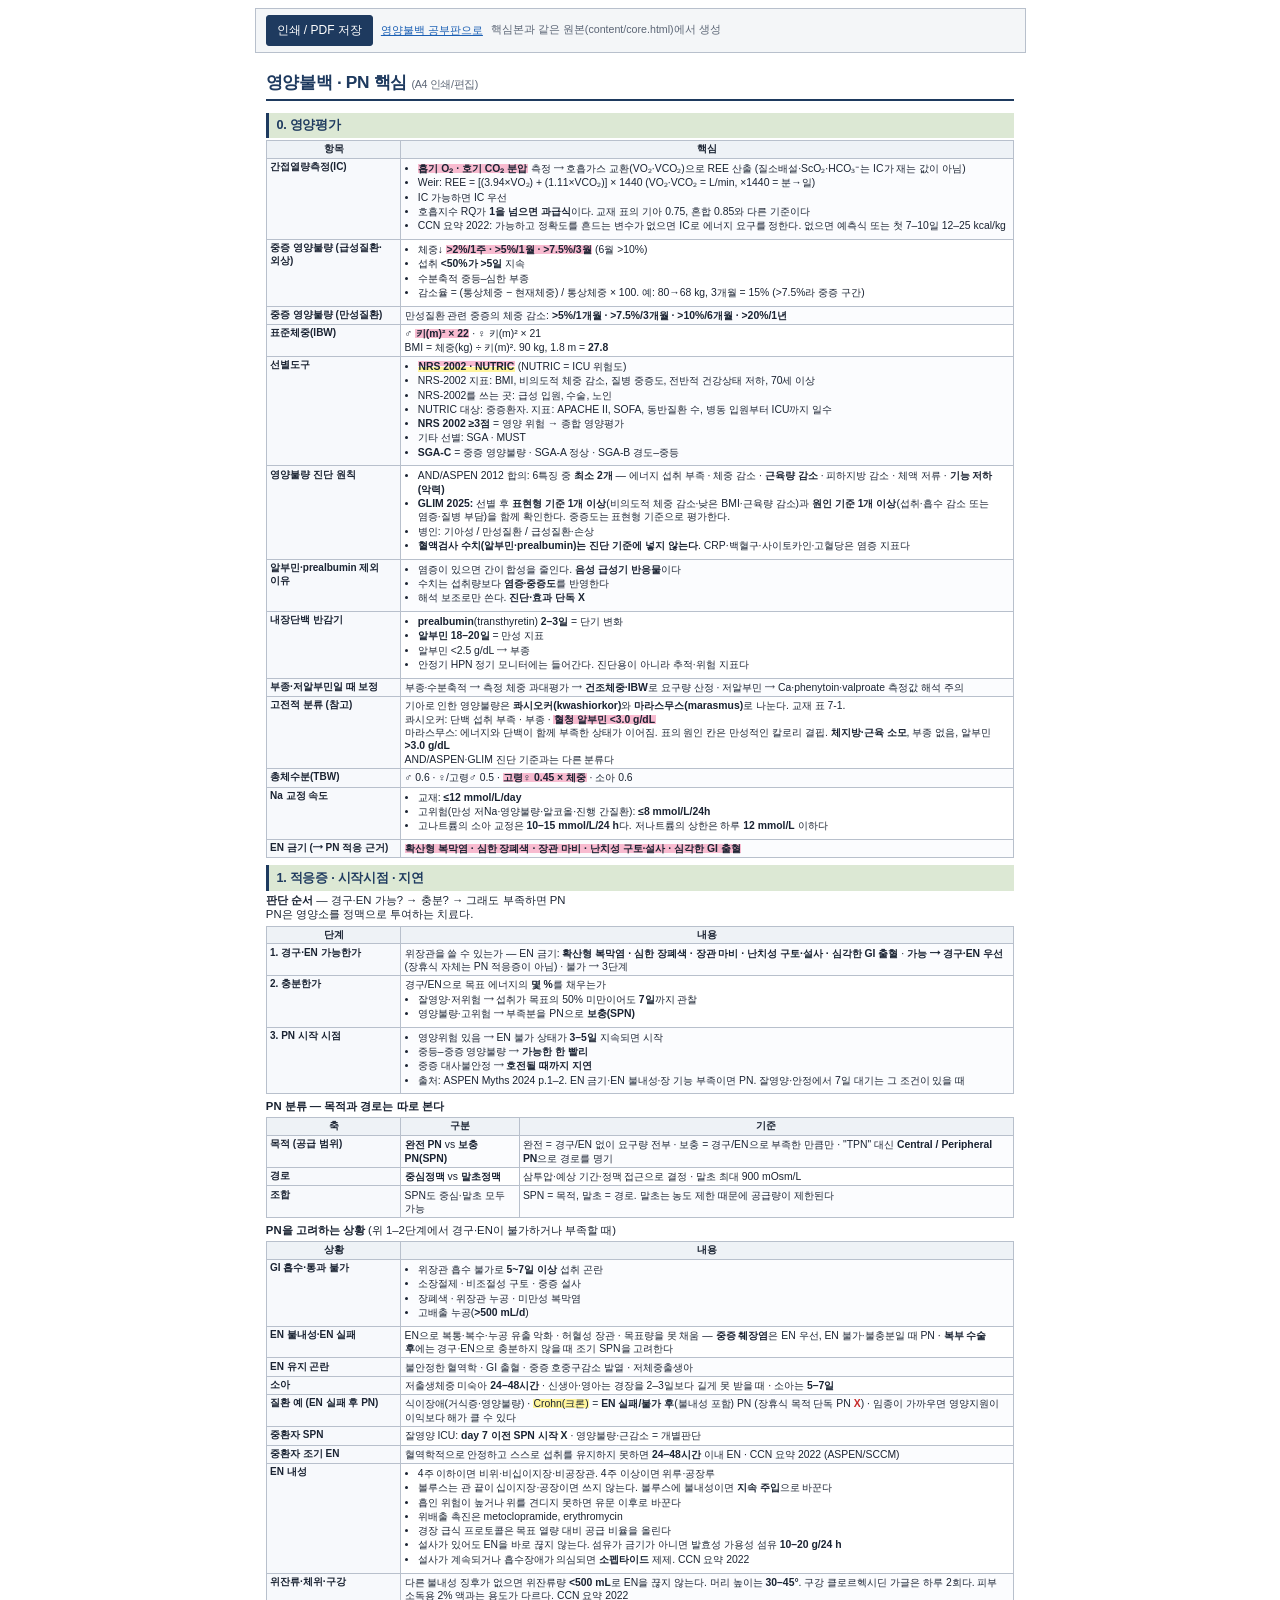
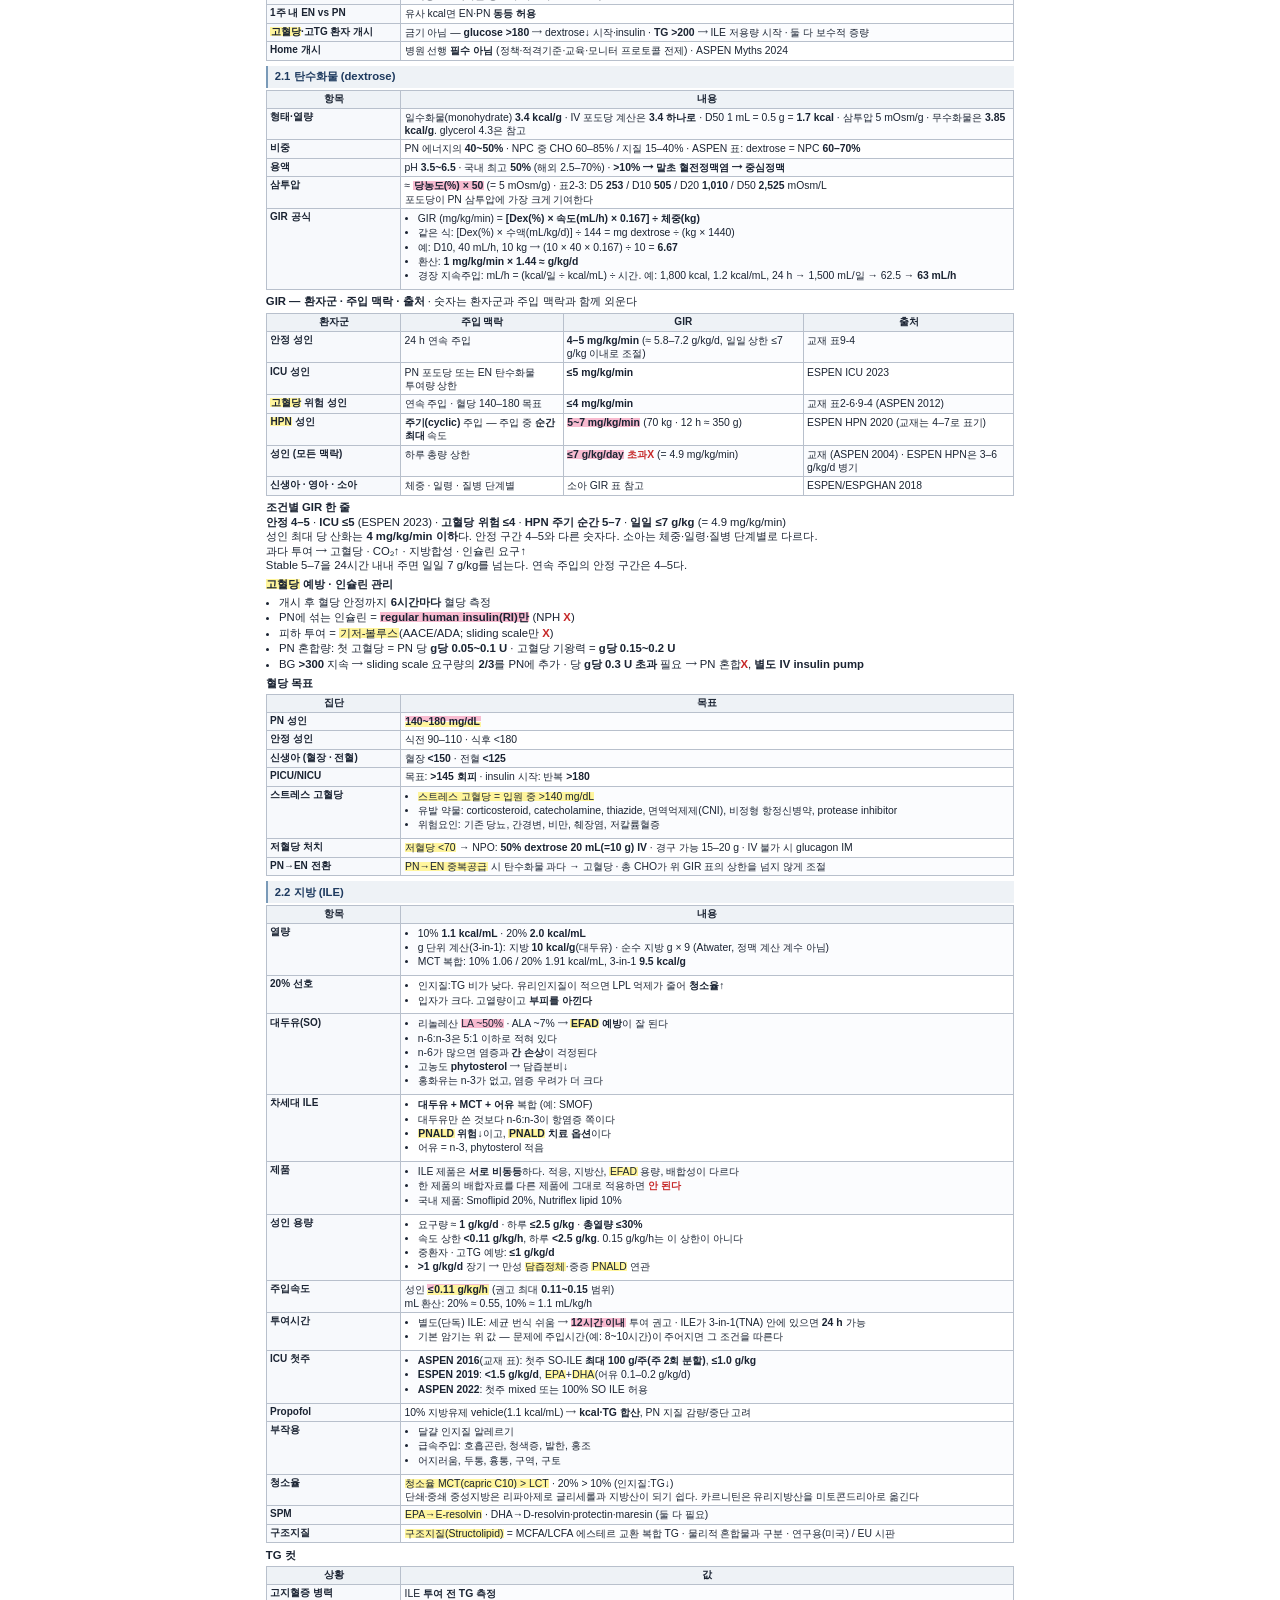
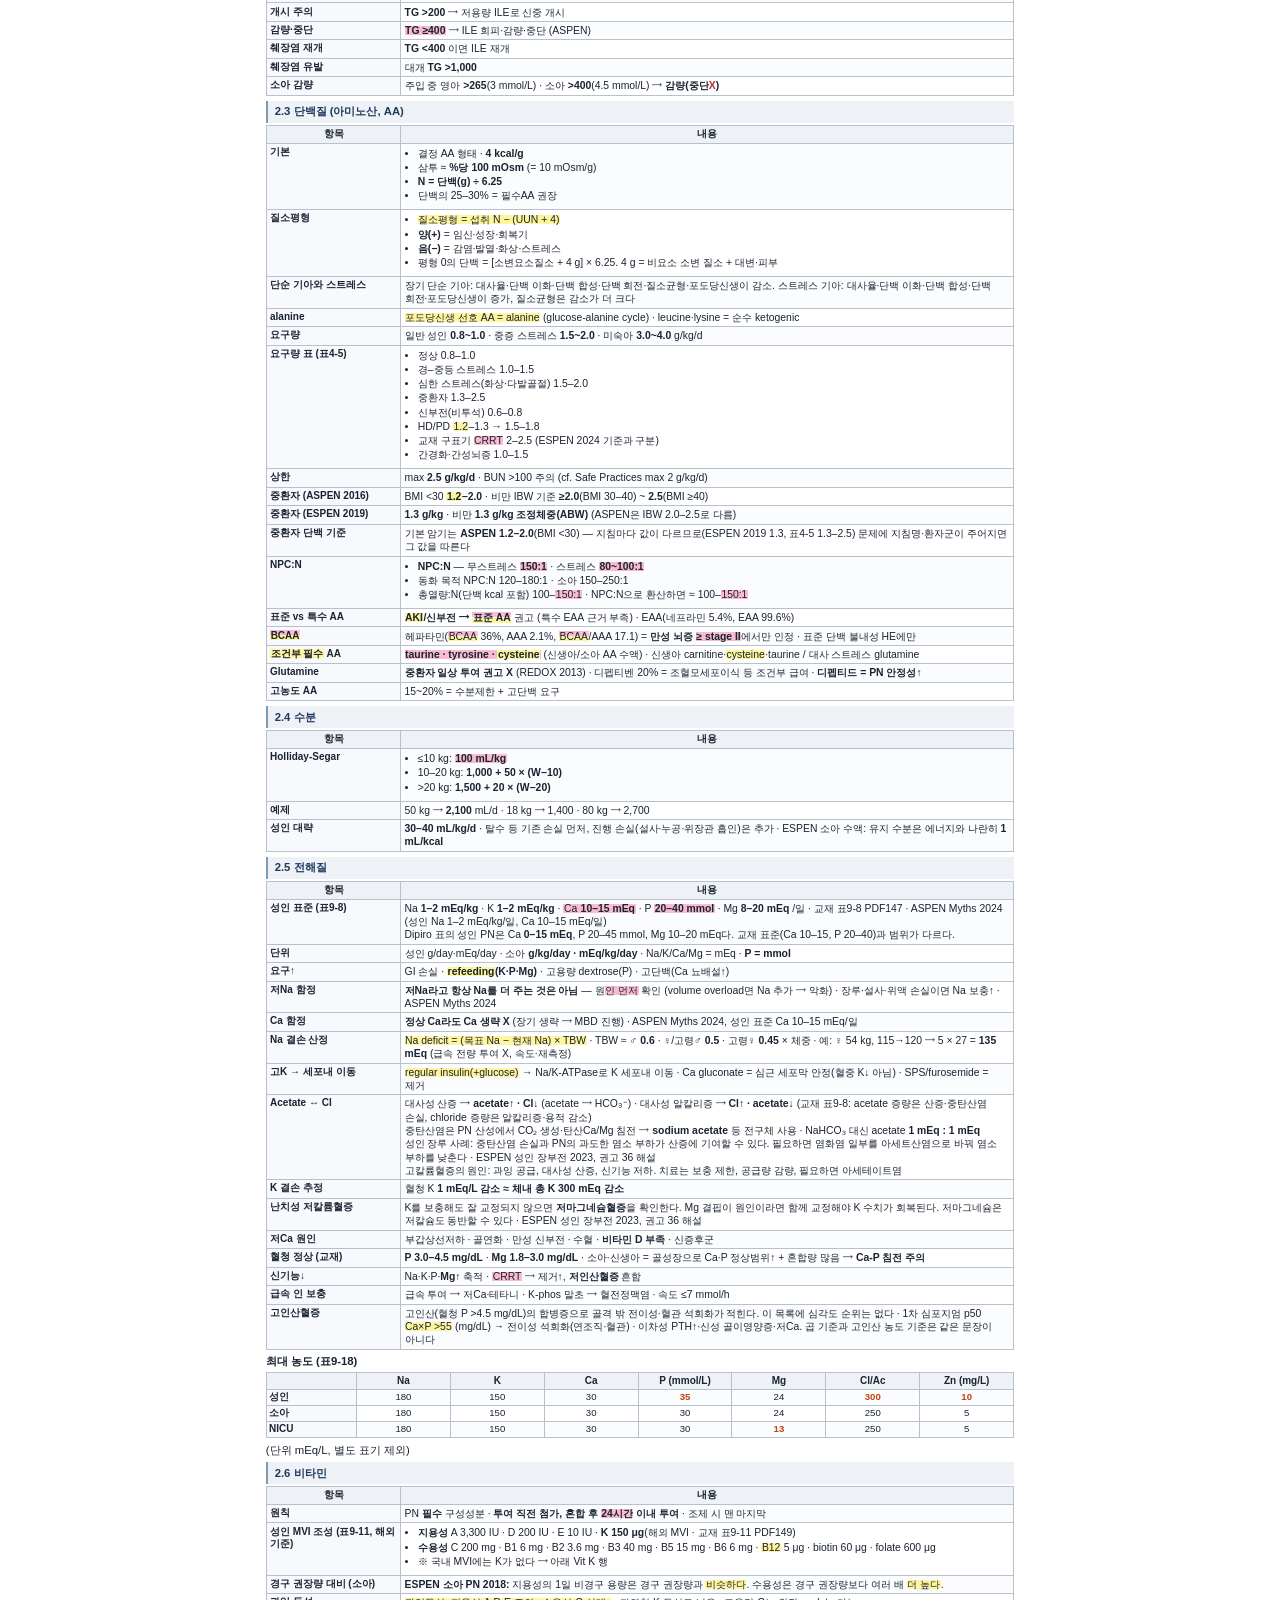
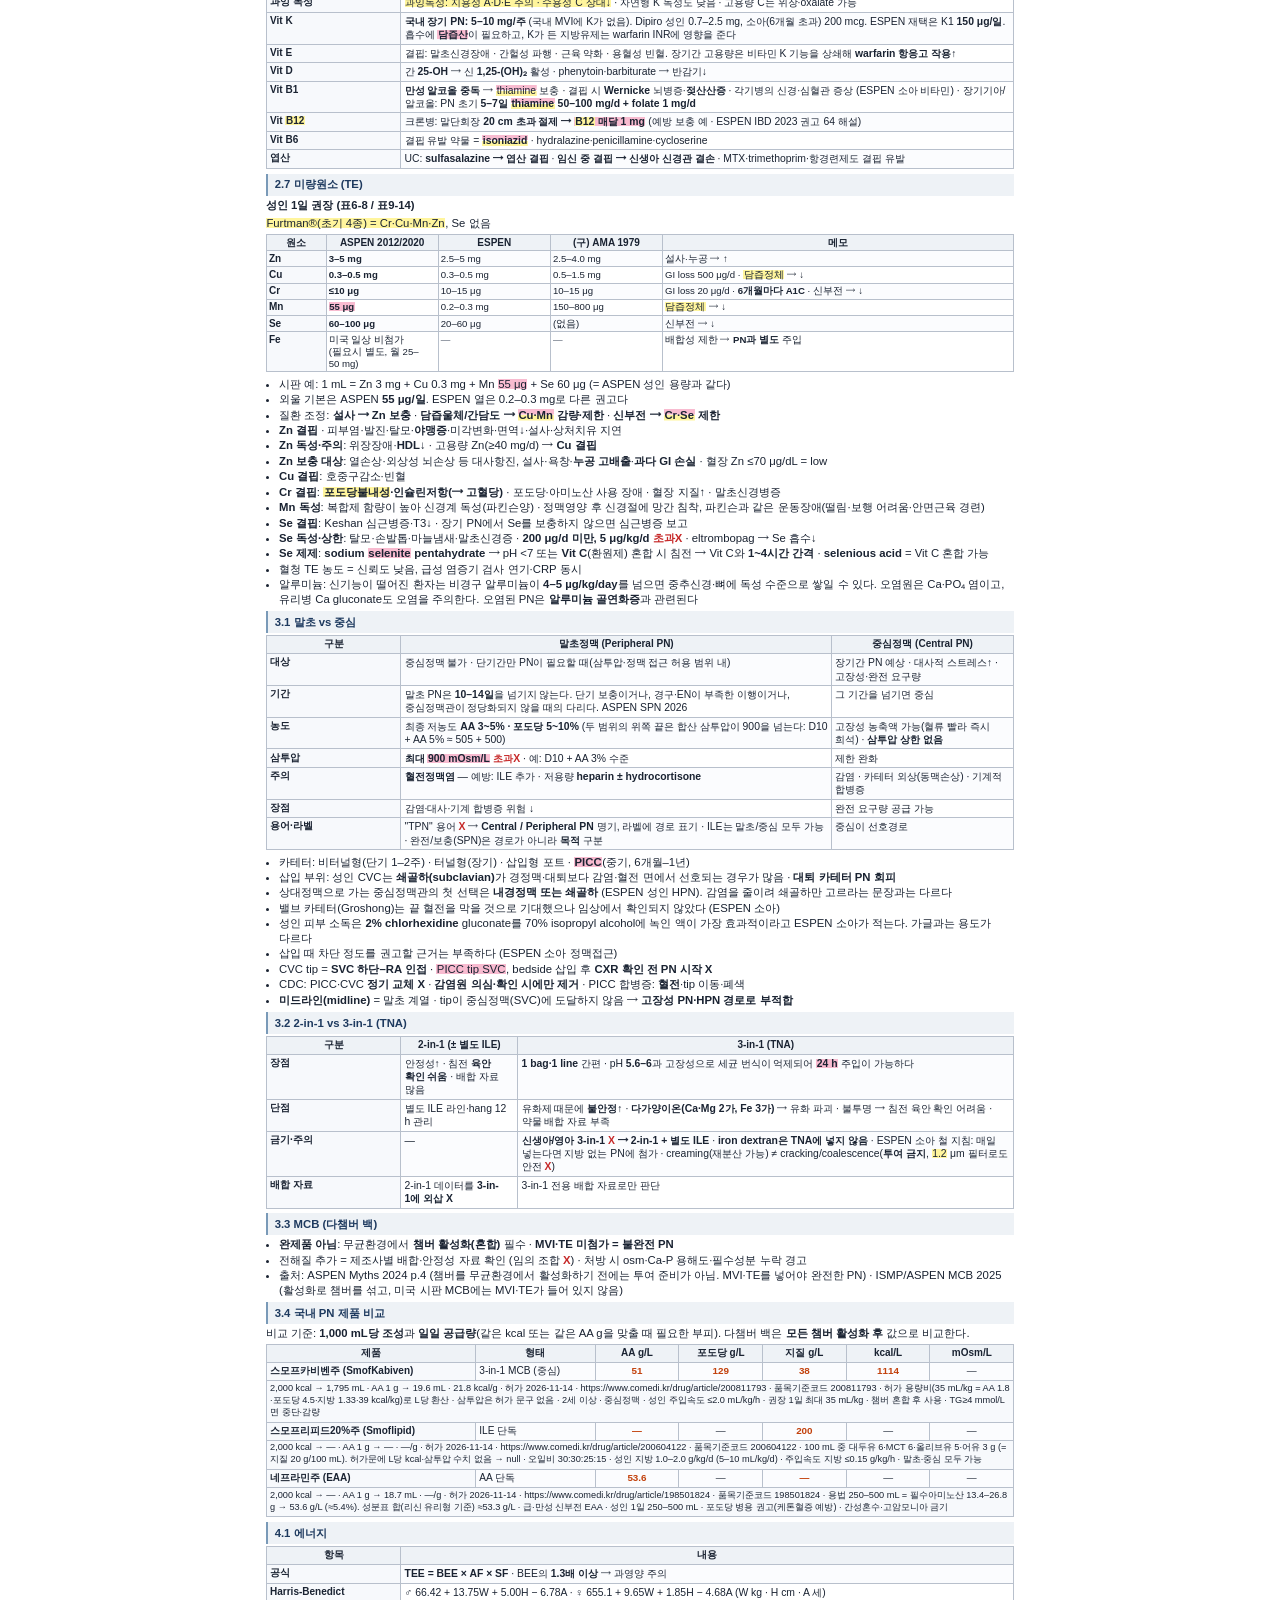
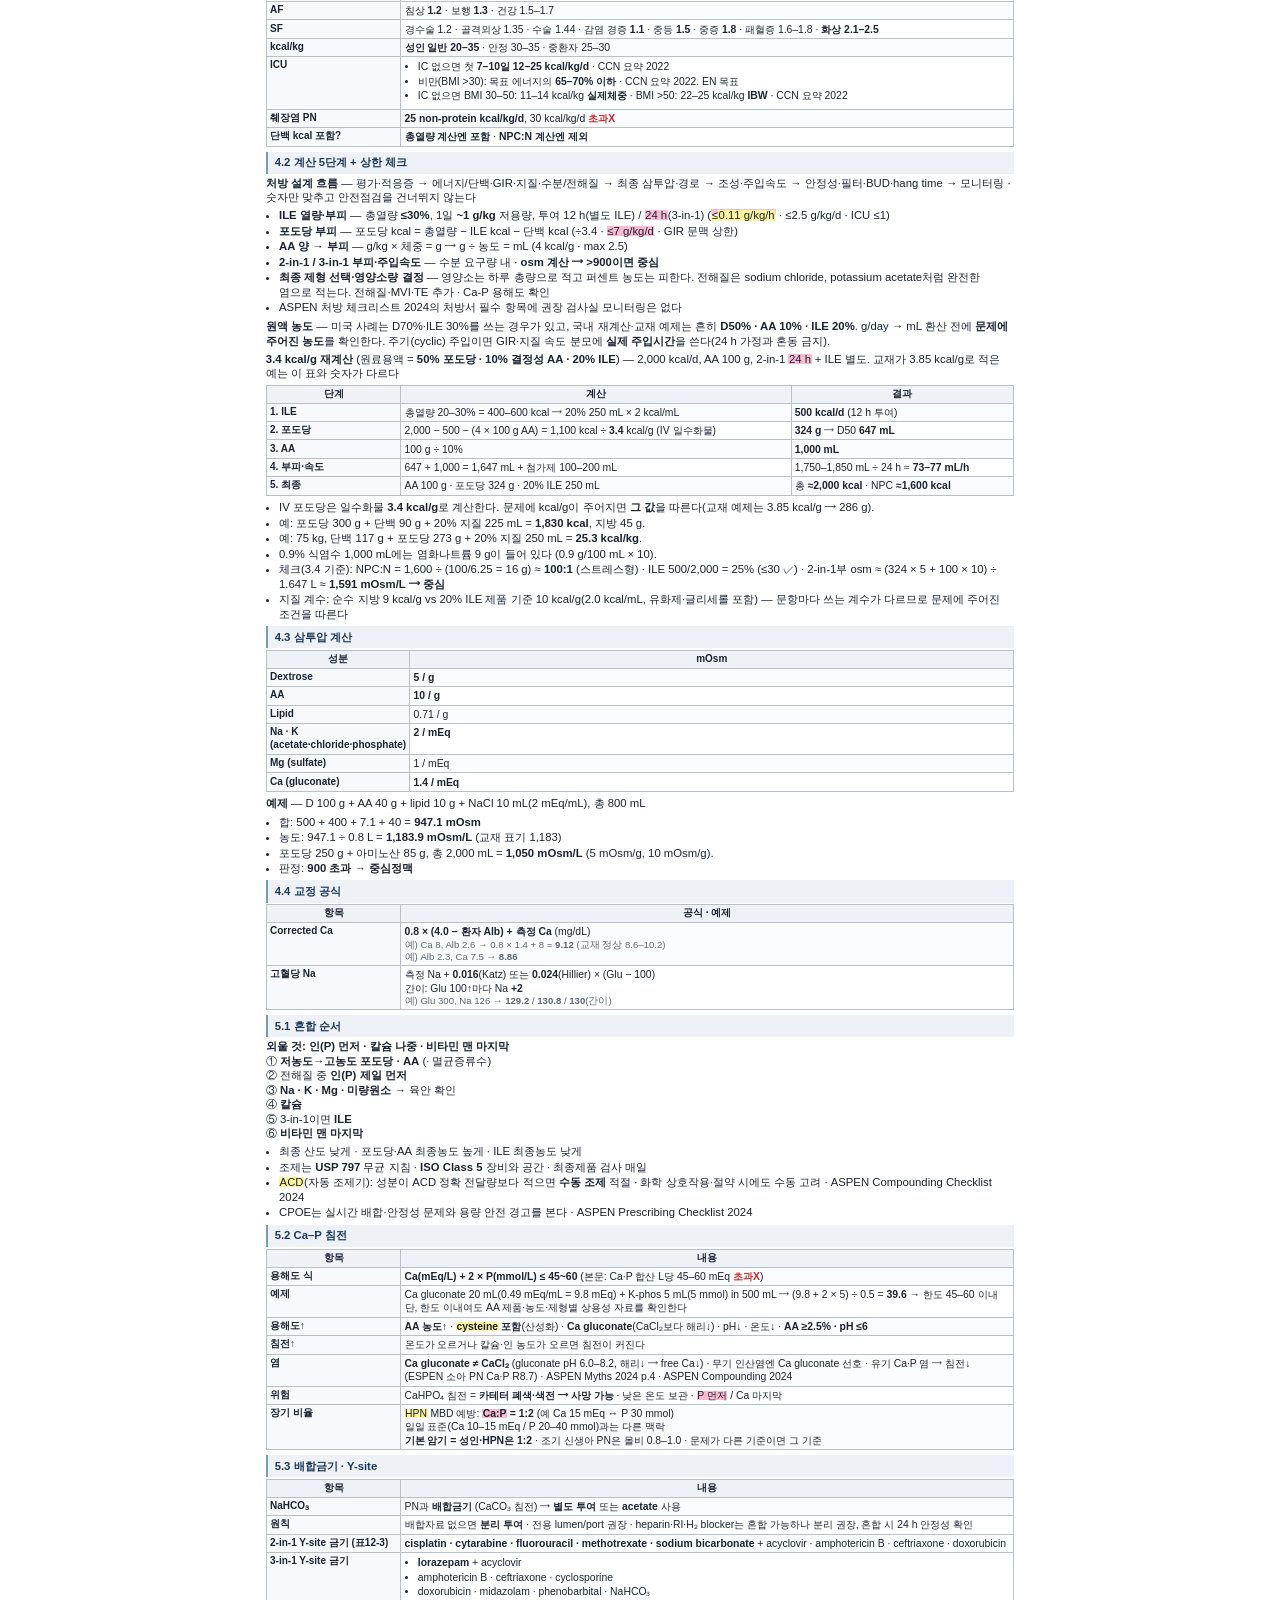
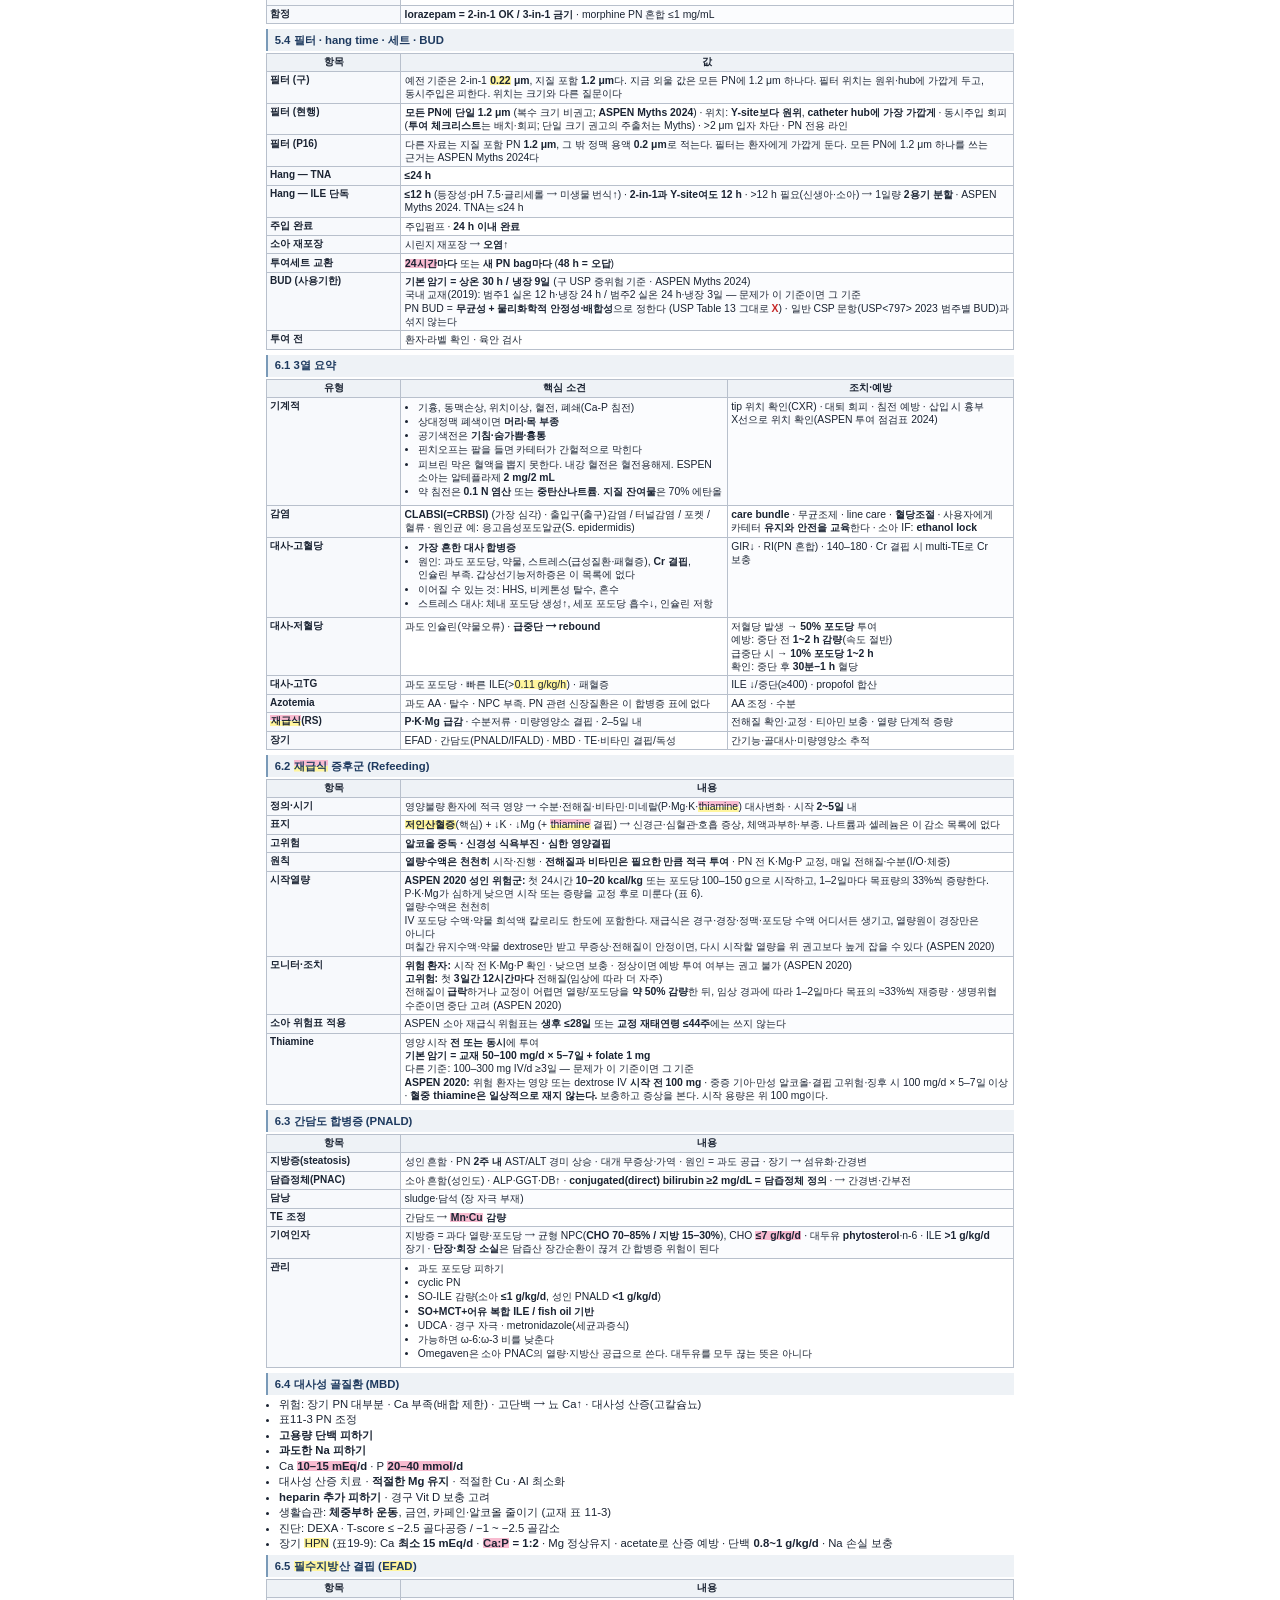
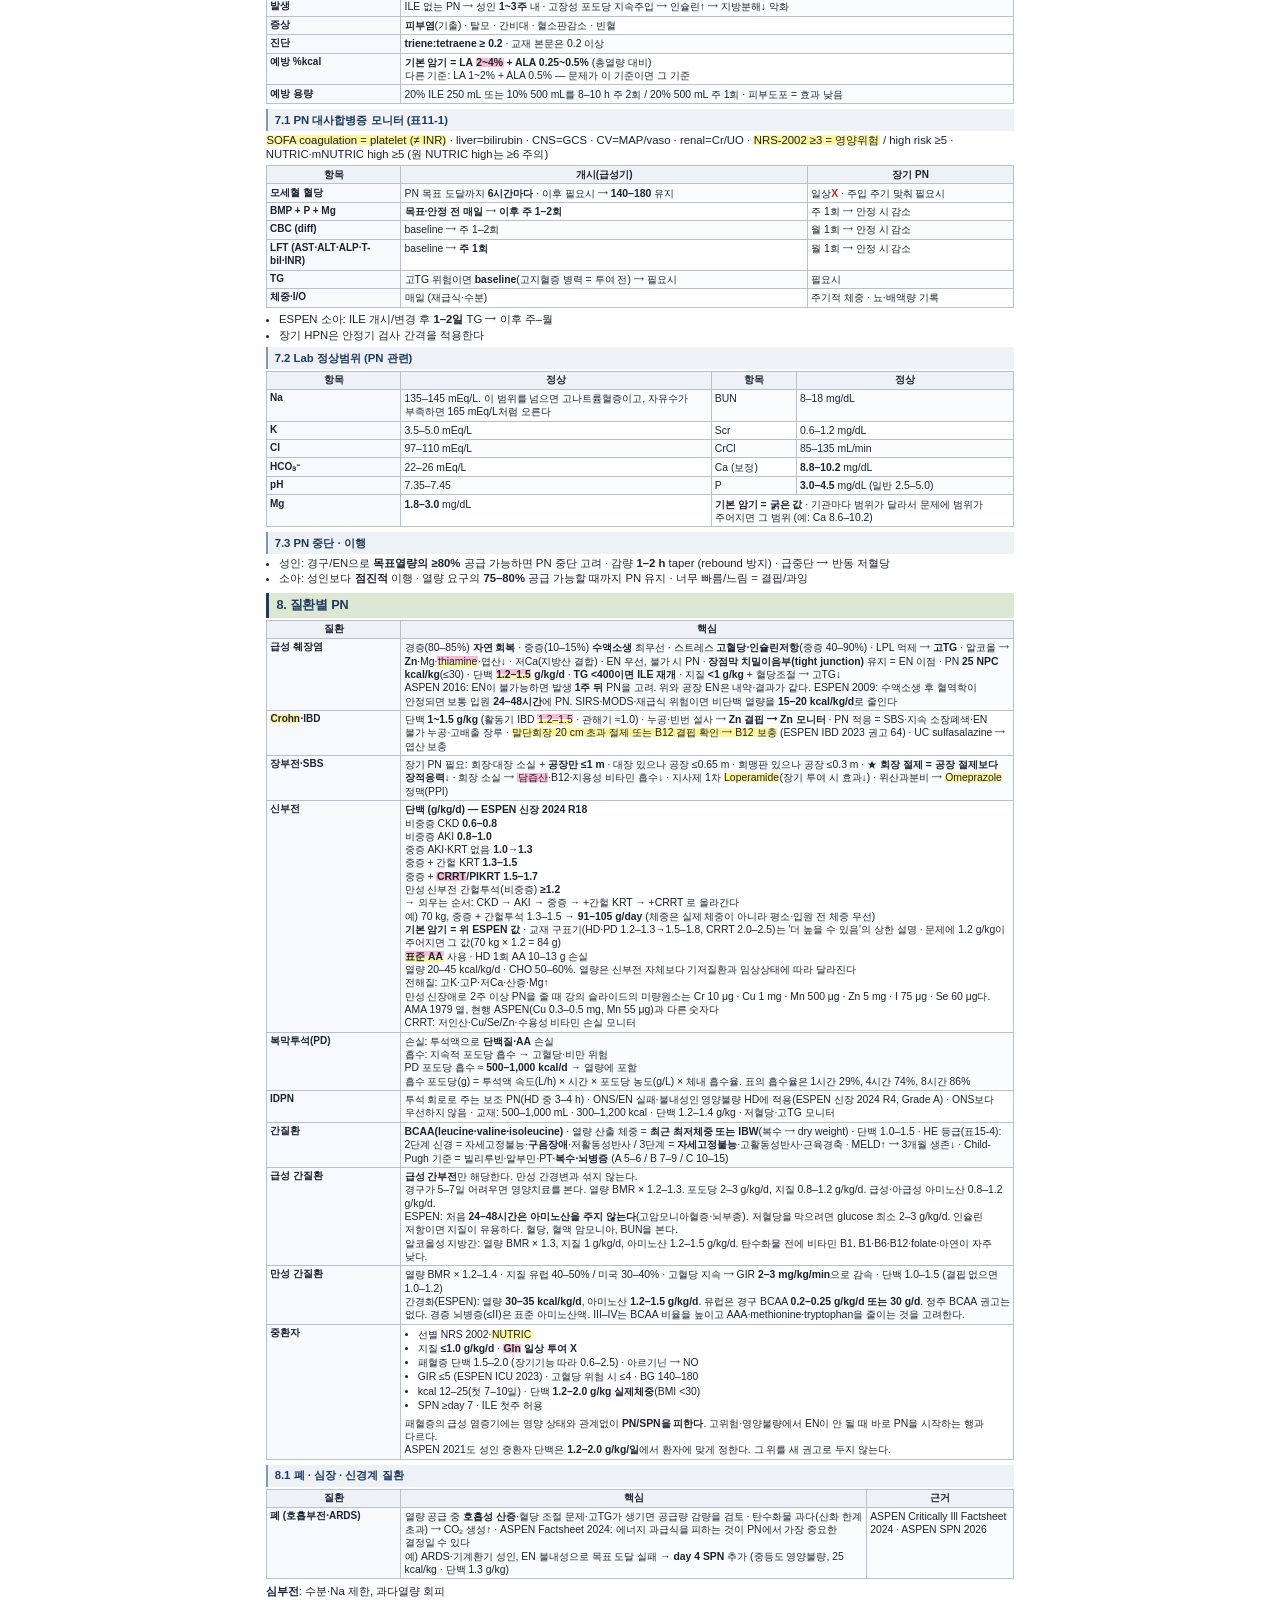
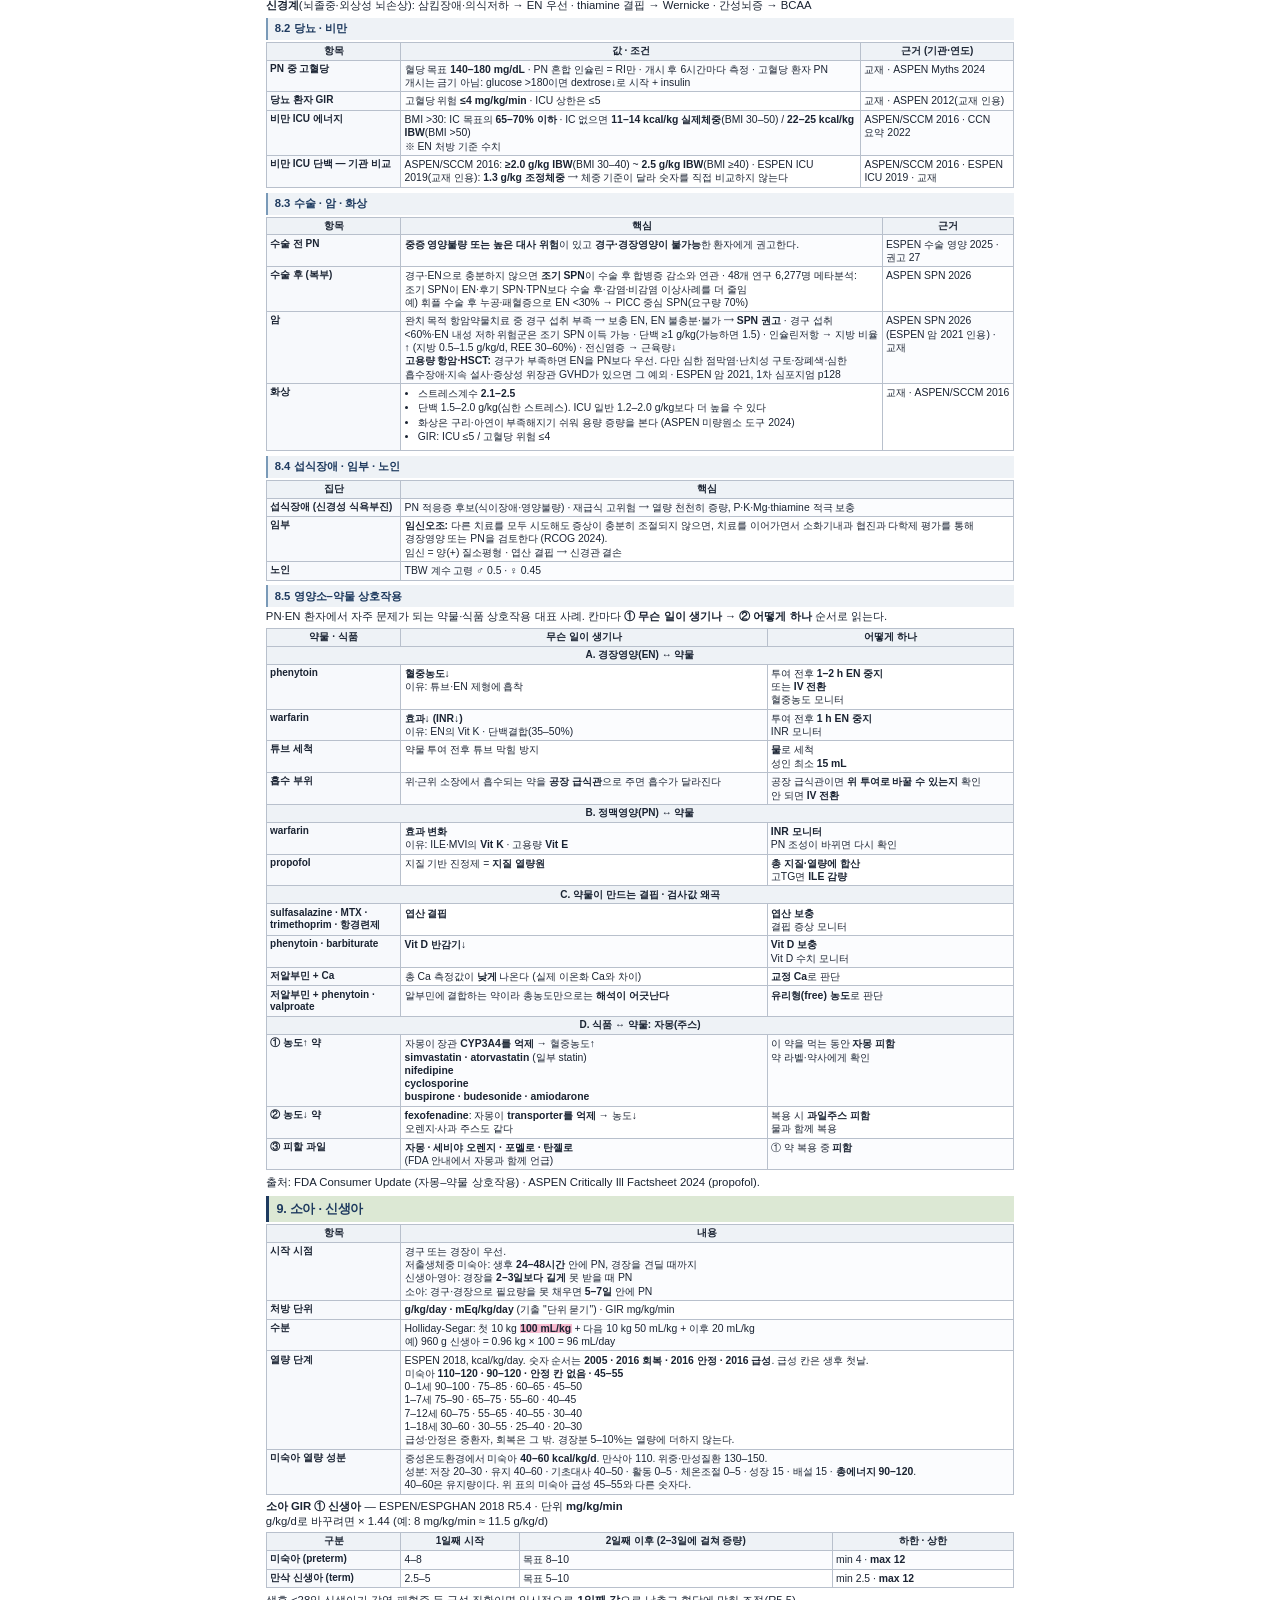
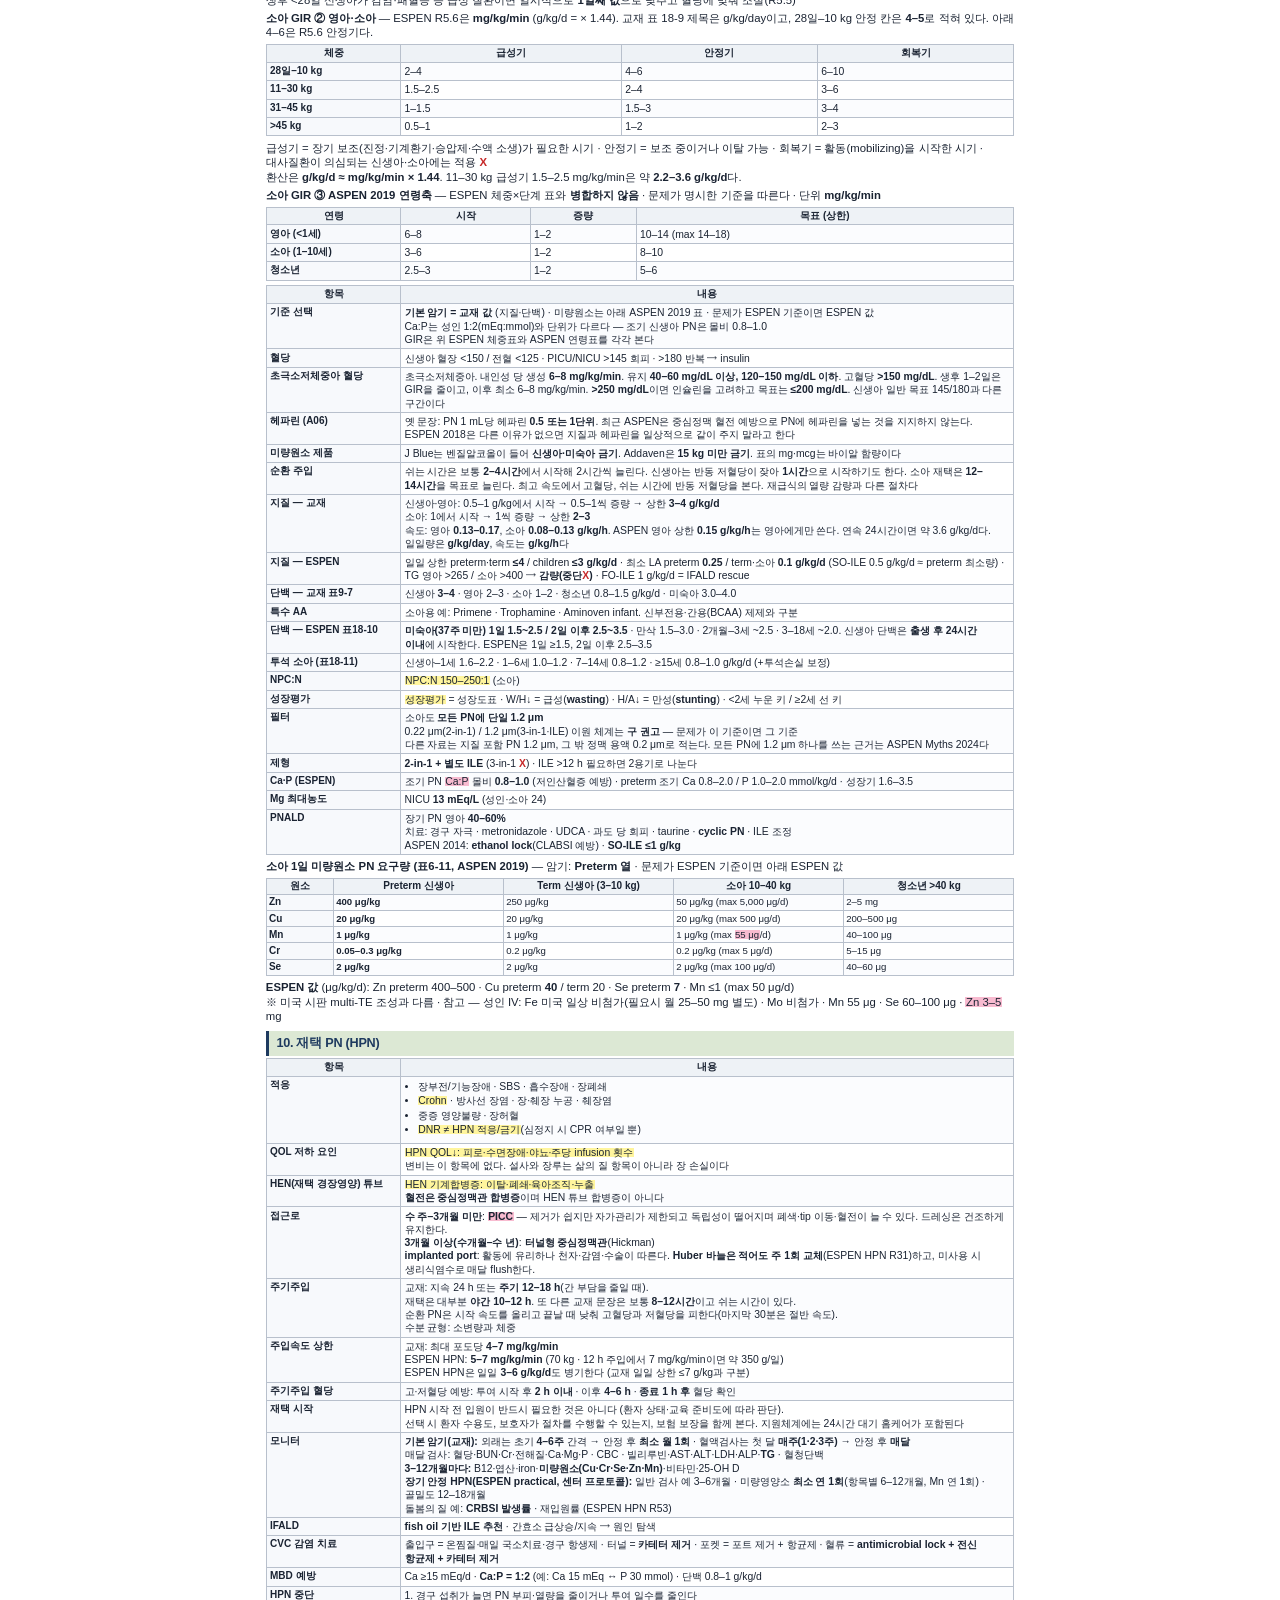
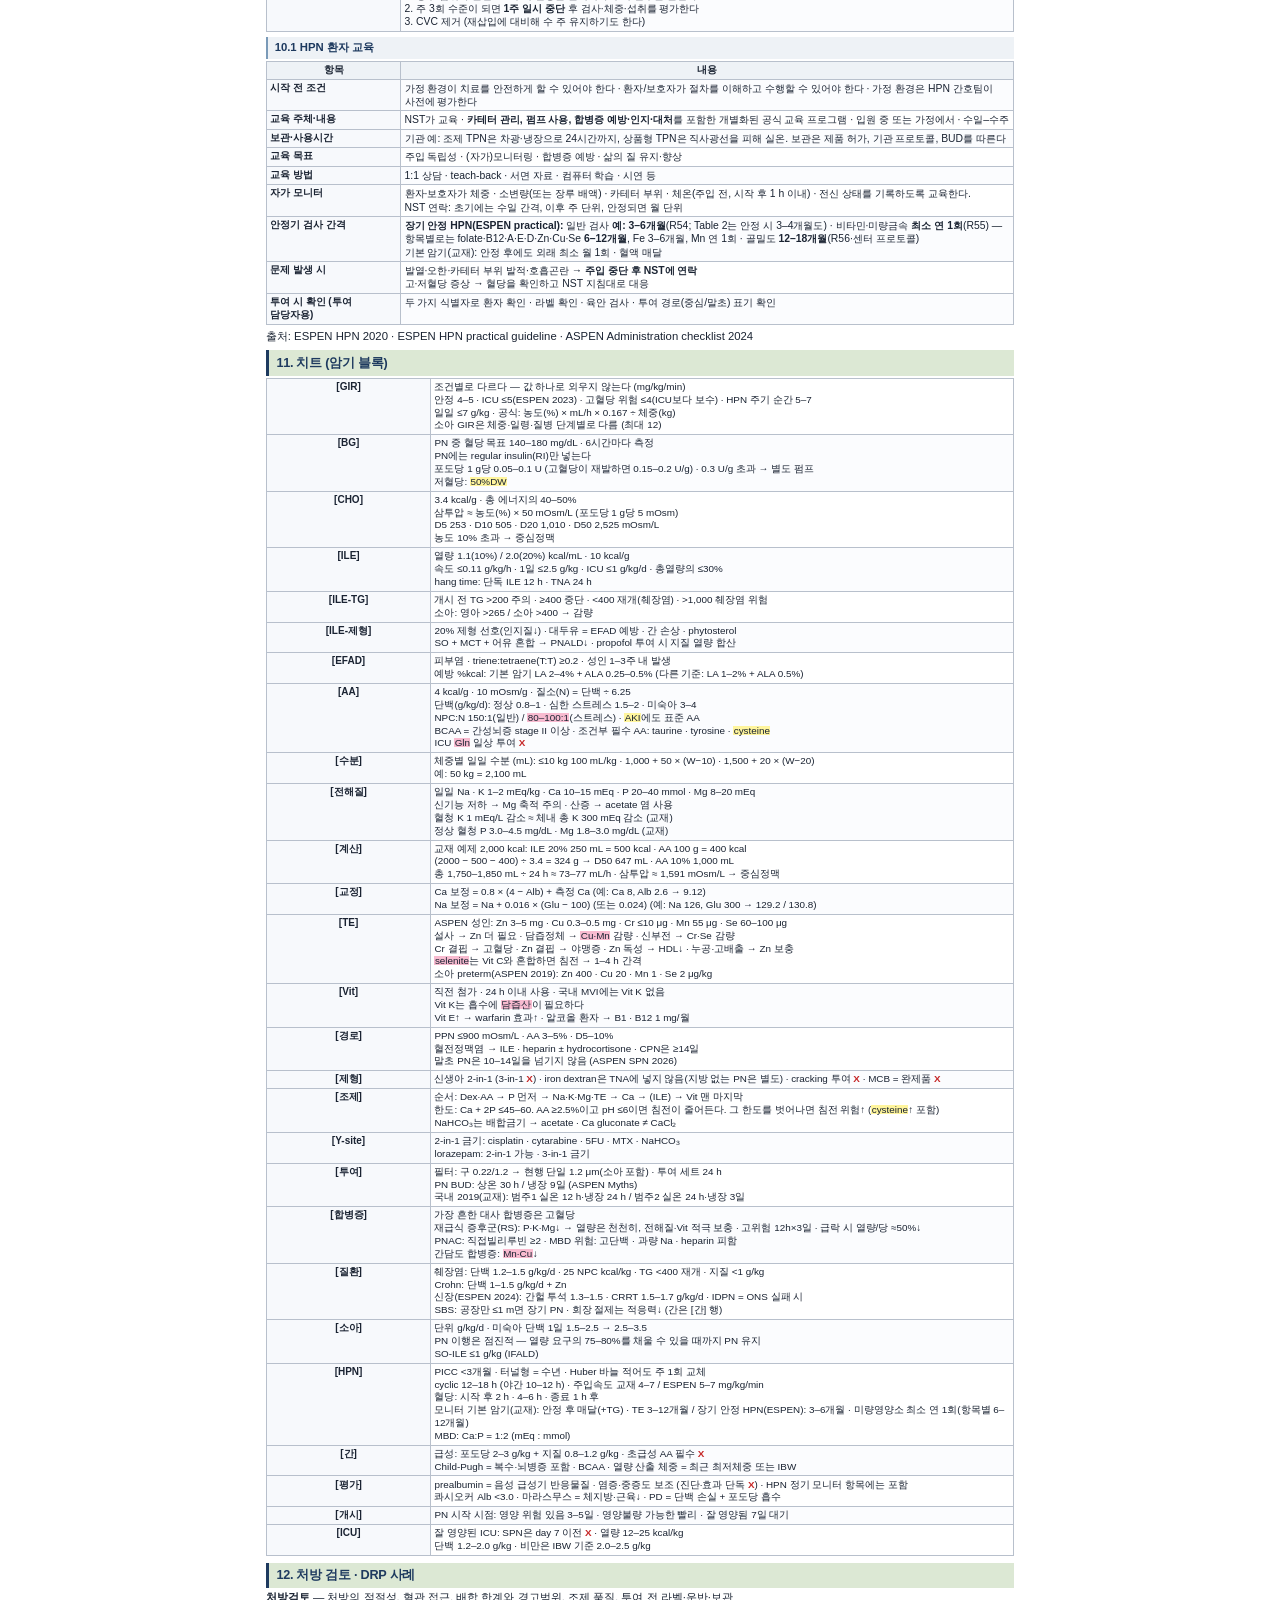
==== PN_core_A4_print.html @ 1a2a3401 "State that lab monitoring is not a required PN order element. The prescribing checklist lists the or" ====
<!DOCTYPE html>
<html lang="ko">
<head>
<meta charset="utf-8">
<meta name="viewport" content="width=device-width, initial-scale=1">
<meta name="color-scheme" content="light">
<title>영양불백 · PN 핵심 (A4)</title>
<style>
:root{ color-scheme:light; --navy:#1e3a5f; --label:#dce8d4; --label2:#e8f0e4; --zebra:#f7f9fc; --line:#b8c0cc; --text:#1a2332; --muted:#5b6575; --danger:#c62828;
}
*{box-sizing:border-box}
html,body{overflow:visible!important}
body{ margin:0 auto; max-width:210mm; padding:6mm 6mm; font-family:"Apple SD Gothic Neo","Noto Sans KR","Malgun Gothic",sans-serif; font-size:8.5pt; line-height:1.28; color:var(--text); background:#fff; overflow-wrap:anywhere; word-break:keep-all;
}
.toolbar{ position:sticky; top:0; z-index:5; background:#f4f6f8; border:1px solid var(--line); padding:6px 10px; margin:-4mm -3mm 5mm; display:flex; gap:8px; align-items:center; font-size:11px; flex-wrap:nowrap;
}
.toolbar button{ border:1px solid var(--navy); background:var(--navy); color:#fff; padding:6px 10px; font-size:12px; cursor:pointer; border-radius:3px; flex:0 0 auto;
}
.toolbar a{color:#1a5fb4; flex:0 0 auto}
.note{color:var(--muted); font-size:8pt; font-weight:500}
#corePrint{outline:none; overflow:visible!important; max-width:100%}
#corePrint:focus{outline:none}
h1{ font-size:13pt; margin:0 0 3mm; color:var(--navy); border-bottom:2.5px solid var(--navy); padding:0 0 1.5mm; letter-spacing:-.02em; font-weight:800;
}
h2{ font-size:9.5pt; margin:1.8mm 0 0.6mm; padding:1.2mm 2mm; background:var(--label); color:var(--navy); font-weight:800; border-left:3px solid var(--navy); letter-spacing:-.02em; break-after:avoid; page-break-after:avoid; break-inside:avoid; -webkit-print-color-adjust:exact; print-color-adjust:exact;
}
h3{ font-size:8.5pt; margin:1.3mm 0 0.5mm; padding:1mm 1.8mm; background:#eef2f6; color:var(--navy); font-weight:700; border-left:2.5px solid #7a9ab8; break-after:avoid; page-break-after:avoid; break-inside:avoid; -webkit-print-color-adjust:exact; print-color-adjust:exact;
}
/* Tables — readable padding; keep whole table on one page when it fits */
table{ width:100%!important; max-width:100%!important; border-collapse:collapse; table-layout:auto; margin:0 0 1.2mm; font-size:7.8pt; line-height:1.28;
  break-inside:avoid; page-break-inside:avoid;
}
th, td{ border:1px solid var(--line); padding:0.55mm 0.85mm; vertical-align:top; overflow-wrap:break-word; word-break:keep-all; white-space:normal;
}
th, .th{ background:#eef2f6; font-weight:700; font-size:7.5pt; -webkit-print-color-adjust:exact; print-color-adjust:exact;
}
.l1{ background:var(--zebra); font-weight:700; font-size:7.5pt; white-space:normal; overflow-wrap:break-word; word-break:keep-all; -webkit-print-color-adjust:exact; print-color-adjust:exact;
}
/* 2~3열 표만 첫 열 폭 고정 — 다열 compare에는 적용하지 않음 */
#corePrint table:not(.compare):not(.dense):not(.cheat-table) td.l1,
#corePrint table:not(.compare):not(.dense):not(.cheat-table) th.th:first-child{width:18%}
.nowrap, td.dose, .dose, td.num{ white-space:nowrap!important; overflow-wrap:normal; word-break:keep-all;
}
td.dose-long{white-space:normal; font-size:7.2pt; line-height:1.25; word-break:keep-all}
td.memo{font-size:7.2pt; line-height:1.25; word-break:keep-all}
td.num{text-align:center; font-variant-numeric:tabular-nums}
td.num.diff{color:#c2410c; font-weight:700; -webkit-print-color-adjust:exact; print-color-adjust:exact}
.muted{color:var(--muted)}
#corePrint table.dense{table-layout:fixed; font-size:7.2pt; line-height:1.22}
#corePrint table.dense td, #corePrint table.dense th{padding:0.4mm 0.55mm}
#corePrint table.dense.te-cmp col.c-el{width:8%}
#corePrint table.dense.te-cmp col.c-dose{width:15%}
#corePrint table.dense.te-cmp col.c-memo{width:47%}
#corePrint table.dense.te-ped col.c-el{width:9%}
#corePrint table.dense.te-ped col.c-dose{width:22.75%}
#corePrint table.dense.conc col.c-el{width:12%}
#corePrint table.dense.conc col.c-num{width:12.5%}
/* 제품 비교: 수치 열은 고정, 비고는 별행 */
#corePrint table.compare{table-layout:fixed; font-size:7.6pt; line-height:1.28}
#corePrint table.compare col.c-name{width:28%}
#corePrint table.compare col.c-kind{width:16%}
#corePrint table.compare col.c-num{width:11.2%}
#corePrint table.compare td.l1,
#corePrint table.compare th.l1,
#corePrint table.compare th.th:first-child{
  white-space:normal!important;
  overflow-wrap:anywhere;
  word-break:keep-all;
  overflow:hidden;
}
#corePrint table.compare td:nth-child(2){
  white-space:normal;
  overflow-wrap:break-word;
  word-break:keep-all;
}
#corePrint table.compare td.num{font-size:7.4pt}
#corePrint table.compare tr.compare-note td{
  background:#f7f9fc; font-size:6.9pt; line-height:1.3; color:var(--text);
  padding:0.45mm 0.85mm 0.7mm; border-top:0;
  white-space:normal; word-break:break-all;
}
#corePrint table.compare tr.compare-note td a{color:inherit; word-break:break-all}
tr:nth-child(even) td:not(.l1):not(.th){background:#fbfcfe}
#corePrint table.compare tr.compare-note:nth-child(even) td{background:#f7f9fc}
ul{margin:0 0 1.2mm; padding-left:3.5mm}
li{margin:0.25mm 0; line-height:1.28}
p{margin:0 0 1mm; line-height:1.28}
.x{color:var(--danger); font-weight:700}
sup.fn,.footnotes,.fnn{display:none!important}
img,svg{max-width:100%; height:auto}
/* Fluorescent marks — same colors/stops as study split-shell */
mark.hl-pink, .hl-pink{
  background:linear-gradient(transparent 8%, #f8bbd0 8%, #f8bbd0 92%, transparent 92%);
  color:inherit; padding:0 .05em;
  box-decoration-break:clone; -webkit-box-decoration-break:clone;
  -webkit-print-color-adjust:exact; print-color-adjust:exact;
}
mark.hl-yellow, .hl-yellow{
  background:linear-gradient(transparent 8%, #fff59d 8%, #fff59d 92%, transparent 92%);
  color:inherit; padding:0 .05em;
  box-decoration-break:clone; -webkit-box-decoration-break:clone;
  -webkit-print-color-adjust:exact; print-color-adjust:exact;
}
mark.hl-both, .hl-both{
  background:linear-gradient(#f8bbd0,#f8bbd0) top / 100% 46% no-repeat,
             linear-gradient(#fff59d,#fff59d) bottom / 100% 46% no-repeat;
  color:inherit; padding:0 .06em;
  box-decoration-break:clone; -webkit-box-decoration-break:clone;
  box-shadow:none; border:none; text-decoration:none;
  -webkit-print-color-adjust:exact; print-color-adjust:exact;
}
/* Keep each topic/unit on one page when it fits. Only the cheat block
   (taller than A4) may span pages — and then only between rows, never mid-cell. */
.print-sec{
  margin:0 0 0.8mm;
  break-inside:avoid; page-break-inside:avoid;
  -webkit-column-break-inside:avoid;
}
.print-sec:has(.cheat-table){
  break-inside:auto; page-break-inside:auto;
}
.print-sec > h2 + *, .print-sec > h3 + *{ break-before:avoid; page-break-before:avoid; }
tr, td, th{ break-inside:avoid; page-break-inside:avoid; }
thead{display:table-header-group}
tfoot{display:table-footer-group}
table.cheat-table{
  break-inside:auto; page-break-inside:auto;
  table-layout:fixed;
}
table.cheat-table th.l1,
table.cheat-table td.l1{width:22%}
table.cheat-table td{font-size:7.4pt; line-height:1.3}
h1,h2,h3{orphans:3; widows:3}
@page{ size:A4; margin:10mm 9mm 11mm 9mm;
  @top-left{content:none} @top-center{content:none} @top-right{content:none}
  @bottom-left{content:none} @bottom-center{content:none} @bottom-right{content:none}
  @left-top{content:none} @left-middle{content:none} @left-bottom{content:none}
  @right-top{content:none} @right-middle{content:none} @right-bottom{content:none}
}
@media print{
  .toolbar{display:none!important}
  html,body,#corePrint{overflow:visible!important; height:auto!important; max-height:none!important; max-width:100%}
  body{max-width:100%; width:auto; padding:0; margin:0; font-size:8.6pt; line-height:1.38}
  /* 표는 페이지 너비(100%)를 넘기지 않는다. nowrap·긴 토큰의 min-content가 칸을 밀지 않게 한다. */
  table{font-size:8pt; width:100%!important; max-width:100%!important}
  .print-sec{ break-inside:avoid!important; page-break-inside:avoid!important; }
  .print-sec:has(.cheat-table){ break-inside:auto!important; page-break-inside:auto!important; }
  table:not(.cheat-table){ break-inside:avoid!important; page-break-inside:avoid!important; }
  table.cheat-table{ break-inside:auto!important; page-break-inside:auto!important; }
  tr, td, th{ break-inside:avoid!important; page-break-inside:avoid!important; }
  h2, h3{ break-after:avoid!important; page-break-after:avoid!important; }
  th,td{
    padding:0.7mm 1.3mm;
    min-width:0;
    overflow:visible;
    word-break:keep-all;
    overflow-wrap:break-word;
    line-height:1.38;
  }
  /* 화면용 nowrap·overflow:hidden 은 인쇄에서 글자를 칸 밖에 두거나 잘라 낸다. */
  #corePrint .nowrap,
  #corePrint td.dose,
  #corePrint td.num,
  #corePrint .dose{
    white-space:normal!important;
    min-width:0;
    overflow:visible!important;
    word-break:keep-all!important;
    overflow-wrap:break-word!important;
  }
  #corePrint table.compare td,
  #corePrint table.compare th,
  #corePrint table.dense td,
  #corePrint table.dense th,
  #corePrint table.cheat-table td,
  #corePrint table.cheat-table th{
    min-width:0;
    overflow:visible;
    word-break:keep-all;
    overflow-wrap:break-word;
    line-height:1.38;
  }
  #corePrint table.compare td.l1,
  #corePrint table.compare th.l1,
  #corePrint table.compare th.th:first-child{
    overflow:visible!important;
    min-width:0;
    white-space:normal!important;
    word-break:keep-all!important;
    overflow-wrap:break-word!important;
  }
  /* 비고 행의 break-all은 줄 끝에서 20·53.6처럼 숫자를 갈라 읽기 어렵게 한다. */
  #corePrint table.compare tr.compare-note td,
  #corePrint table.compare tr.compare-note td a{
    font-size:7.2pt;
    line-height:1.35;
    word-break:keep-all!important;
    overflow-wrap:anywhere;
  }
  h2{margin:1.6mm 0 0.5mm; padding:1mm 1.6mm; font-size:9pt}
  h3{margin:1.2mm 0 0.4mm; padding:0.7mm 1.4mm; font-size:8pt}
  h1{font-size:12pt; margin:0 0 2mm}
  a{color:inherit; text-decoration:none}
  th,.th,.l1,h2,h3,
  mark.hl-pink,.hl-pink,mark.hl-yellow,.hl-yellow,mark.hl-both,.hl-both{
    -webkit-print-color-adjust:exact!important; print-color-adjust:exact!important;
  }
}
.cell{margin:0 0 1mm; line-height:1.28}
.callout{margin:0 0 1.2mm; padding:0.8mm 1.6mm; font-size:7.6pt; line-height:1.3}
.callout.gap{background:#fff8e1; border-left:2.5px solid #f0a500; color:#5a4300; -webkit-print-color-adjust:exact; print-color-adjust:exact}
.cheat-table td{font-size:7.4pt}
.ex{color:var(--muted); font-size:7.2pt}
</style>
</head>
<body>
<div class="toolbar"> <button type="button" id="btnPrint">인쇄 / PDF 저장</button> <a href="PN_study_split.html">영양불백 공부판으로</a> <span class="note">핵심본과 같은 원본(content/core.html)에서 생성</span>
</div>
<div id="corePrint" contenteditable="true" spellcheck="false">
<h1>영양불백 · PN 핵심 <span class="note">(A4 인쇄/편집)</span></h1>
<section class="print-sec" id="sec-eval-0-영양평가-PN-직결만">
<h2>0. 영양평가</h2>
<table class="jg nest"><tr>
<th class="th">항목</th>
<th class="th">핵심</th>
</tr>
<tr>
<td class="l1">간접열량측정(IC)</td>
<td><ul class="bl">
<li><b><mark class="hl-pink" title="전문약사 EXAM">흡기 O₂ · 호기 CO₂ 분압</mark></b> 측정 ⟶ 호흡가스 교환(VO₂·VCO₂)으로 REE 산출 (질소배설·ScO₂·HCO₃⁻는 IC가 재는 값이 아님)</li>
<li>Weir: REE = [(3.94×VO₂) + (1.11×VCO₂)] × 1440 (VO₂·VCO₂ = L/min, ×1440 = 분→일)</li>
<li>IC 가능하면 IC 우선</li>
<li>호흡지수 RQ가 <b>1을 넘으면 과급식</b>이다. 교재 표의 기아 0.75, 혼합 0.85와 다른 기준이다</li>
<li>CCN 요약 2022: 가능하고 정확도를 흔드는 변수가 없으면 IC로 에너지 요구를 정한다. 없으면 예측식 또는 첫 7–10일 12–25 kcal/kg</li>
</ul></td>
</tr>
<tr>
<td class="l1">중증 영양불량 (급성질환·외상)</td>
<td><ul class="bl">
<li>체중↓ <b><mark class="hl-pink" title="전문약사 EXAM">&gt;2%/1주 · &gt;5%/1월 · &gt;7.5%/3월</mark></b> (6월 &gt;10%)</li>
<li>섭취 <b>&lt;50%가 &gt;5일</b> 지속</li>
<li>수분축적 중등–심한 부종</li>
<li>감소율 = (통상체중 − 현재체중) / 통상체중 × 100. 예: 80→68 kg, 3개월 = 15% (&gt;7.5%라 중증 구간)</li>
</ul></td>
</tr>
<tr>
<td class="l1">중증 영양불량 (만성질환)</td>
<td>만성질환 관련 중증의 체중 감소: <b>&gt;5%/1개월 · &gt;7.5%/3개월 · &gt;10%/6개월 · &gt;20%/1년</b></td>
</tr>
<tr>
<td class="l1">표준체중(IBW)</td>
<td>♂ <b><mark class="hl-pink" title="전문약사 EXAM">키(m)² × 22</mark></b> · ♀ 키(m)² × 21<br>BMI = 체중(kg) ÷ 키(m)². 90 kg, 1.8 m = <b>27.8</b></td>
</tr>
<tr>
<td class="l1">선별도구</td>
<td><ul class="bl">
<li><b><mark class="hl-both" title="전문약사+병원약사회">NRS 2002 · NUTRIC</mark></b> (NUTRIC = ICU 위험도)</li>
<li>NRS-2002 지표: BMI, 비의도적 체중 감소, 질병 중증도, 전반적 건강상태 저하, 70세 이상</li>
<li>NRS-2002를 쓰는 곳: 급성 입원, 수술, 노인</li>
<li>NUTRIC 대상: 중증환자. 지표: APACHE II, SOFA, 동반질환 수, 병동 입원부터 ICU까지 일수</li>
<li><b>NRS 2002 ≥3점</b> = 영양 위험 → 종합 영양평가</li>
<li>기타 선별: SGA · MUST</li>
<li><b>SGA-C</b> = 중증 영양불량 · SGA-A 정상 · SGA-B 경도–중등</li>
</ul></td>
</tr>
<tr>
<td class="l1">영양불량 진단 원칙</td>
<td><ul class="bl">
<li>AND/ASPEN 2012 합의: 6특징 중 <b>최소 2개</b> — 에너지 섭취 부족 · 체중 감소 · <b>근육량 감소</b> · 피하지방 감소 · 체액 저류 · <b>기능 저하(악력)</b></li>
<li><b>GLIM 2025:</b> 선별 후 <b>표현형 기준 1개 이상</b>(비의도적 체중 감소·낮은 BMI·근육량 감소)과 <b>원인 기준 1개 이상</b>(섭취·흡수 감소 또는 염증·질병 부담)을 함께 확인한다. 중증도는 표현형 기준으로 평가한다.</li>
<li>병인: 기아성 / 만성질환 / 급성질환·손상</li>
<li><b>혈액검사 수치(알부민·prealbumin)는 진단 기준에 넣지 않는다</b>. CRP·백혈구·사이토카인·고혈당은 염증 지표다</li>
</ul></td>
</tr>
<tr>
<td class="l1">알부민·prealbumin 제외 이유</td>
<td><ul class="bl">
<li>염증이 있으면 간이 합성을 줄인다. <b>음성 급성기 반응물</b>이다</li>
<li>수치는 섭취량보다 <b>염증·중증도</b>를 반영한다</li>
<li>해석 보조로만 쓴다. <b>진단·효과 단독 X</b></li>
</ul></td>
</tr>
<tr>
<td class="l1">내장단백 반감기</td>
<td><ul class="bl">
<li><b>prealbumin</b>(transthyretin) <b>2–3일</b> = 단기 변화</li>
<li><b>알부민 18–20일</b> = 만성 지표</li>
<li>알부민 &lt;2.5 g/dL ⟶ 부종</li>
<li>안정기 HPN 정기 모니터에는 들어간다. 진단용이 아니라 추적·위험 지표다</li>
</ul></td>
</tr>
<tr>
<td class="l1">부종·저알부민일 때 보정</td>
<td>부종·수분축적 ⟶ 측정 체중 과대평가 ⟶ <b>건조체중·IBW</b>로 요구량 산정 · 저알부민 ⟶ Ca·phenytoin·valproate 측정값 해석 주의</td>
</tr>
<tr>
<td class="l1">고전적 분류 (참고)</td>
<td>기아로 인한 영양불량은 <b>콰시오커(kwashiorkor)</b>와 <b>마라스무스(marasmus)</b>로 나눈다. 교재 표 7-1.<br>
콰시오커: 단백 섭취 부족 · 부종 · <b><mark class="hl-pink" title="전문약사 EXAM">혈청 알부민 &lt;3.0 g/dL</mark></b><br>
마라스무스: 에너지와 단백이 함께 부족한 상태가 이어짐. 표의 원인 칸은 만성적인 칼로리 결핍. <b>체지방·근육 소모</b>, 부종 없음, 알부민 <b>&gt;3.0 g/dL</b><br>
AND/ASPEN·GLIM 진단 기준과는 다른 분류다</td>
</tr>
<tr>
<td class="l1">총체수분(TBW)</td>
<td>♂ 0.6 · ♀/고령♂ 0.5 · <b><mark class="hl-pink" title="전문약사 EXAM">고령♀ 0.45 × 체중</mark></b> · 소아 0.6</td>
</tr>
<tr>
<td class="l1">Na 교정 속도</td>
<td><ul class="bl">
<li>교재: <b>≤12 mmol/L/day</b></li>
<li>고위험(만성 저Na·영양불량·알코올·진행 간질환): <b>≤8 mmol/L/24h</b></li>
<li>고나트륨의 소아 교정은 <b>10–15 mmol/L/24 h</b>다. 저나트륨의 상한은 하루 <b>12 mmol/L</b> 이하다</li>
</ul></td>
</tr>
<tr>
<td class="l1">EN 금기 (⟶ PN 적응 근거)</td>
<td><b><mark class="hl-pink" title="전문약사 EXAM">확산형 복막염 · 심한 장폐색 · 장관 마비 · 난치성 구토·설사 · 심각한 GI 출혈</mark></b></td>
</tr>
</table>
</section>
<section class="print-sec" id="sec-indications-1-적응증-시작시점-지연">
<h2>1. 적응증 · 시작시점 · 지연</h2>
<div class="cell"><b>판단 순서</b> — 경구·EN 가능? → 충분? → 그래도 부족하면 PN<br>
PN은 영양소를 정맥으로 투여하는 치료다.</div>
<table class="jg nest"><tr>
<th class="th">단계</th>
<th class="th">내용</th>
</tr>
<tr>
<td class="l1">1. 경구·EN 가능한가</td>
<td>위장관을 쓸 수 있는가 — EN 금기: <b>확산형 복막염 · 심한 장폐색 · 장관 마비 · 난치성 구토·설사 · 심각한 GI 출혈</b> · <b>가능 ⟶ 경구·EN 우선</b>(장휴식 자체는 PN 적응증이 아님) · 불가 ⟶ 3단계</td>
</tr>
<tr>
<td class="l1">2. 충분한가</td>
<td>경구/EN으로 목표 에너지의 <b>몇 %</b>를 채우는가<ul class="bl">
<li>잘영양·저위험 ⟶ 섭취가 목표의 50% 미만이어도 <b>7일</b>까지 관찰</li>
<li>영양불량·고위험 ⟶ 부족분을 PN으로 <b>보충(SPN)</b></li>
</ul></td>
</tr>
<tr>
<td class="l1">3. PN 시작 시점</td>
<td><ul class="bl">
<li>영양위험 있음 ⟶ EN 불가 상태가 <b>3–5일</b> 지속되면 시작</li>
<li>중등–중증 영양불량 ⟶ <b>가능한 한 빨리</b></li>
<li>중증 대사불안정 ⟶ <b>호전될 때까지 지연</b></li>
<li>출처: ASPEN Myths 2024 p.1–2. EN 금기·EN 불내성·장 기능 부족이면 PN. 잘영양·안정에서 7일 대기는 그 조건이 있을 때</li>
</ul></td>
</tr>
</table>
<div class="cell"><b>PN 분류 — 목적과 경로는 따로 본다</b></div>
<table class="jg nest"><tr>
<th class="th">축</th>
<th class="th">구분</th>
<th class="th">기준</th>
</tr>
<tr>
<td class="l1">목적 (공급 범위)</td>
<td><b>완전 PN</b> vs <b>보충 PN(SPN)</b></td>
<td>완전 = 경구/EN 없이 요구량 전부 · 보충 = 경구/EN으로 부족한 만큼만 · &quot;TPN&quot; 대신 <b>Central / Peripheral PN</b>으로 경로를 명기</td>
</tr>
<tr>
<td class="l1">경로</td>
<td><b>중심정맥</b> vs <b>말초정맥</b></td>
<td>삼투압·예상 기간·정맥 접근으로 결정 · 말초 최대 900 mOsm/L</td>
</tr>
<tr>
<td class="l1">조합</td>
<td>SPN도 중심·말초 모두 가능</td>
<td>SPN = 목적, 말초 = 경로. 말초는 농도 제한 때문에 공급량이 제한된다</td>
</tr>
</table>
<div class="cell"><b>PN을 고려하는 상황</b> (위 1–2단계에서 경구·EN이 불가하거나 부족할 때)</div>
<table class="jg nest"><tr>
<th class="th">상황</th>
<th class="th">내용</th>
</tr>
<tr>
<td class="l1">GI 흡수·통과 불가</td>
<td><ul class="bl">
<li>위장관 흡수 불가로 <b>5~7일 이상</b> 섭취 곤란</li>
<li>소장절제 · 비조절성 구토 · 중증 설사</li>
<li>장폐색 · 위장관 누공 · 미만성 복막염</li>
<li>고배출 누공(<b>&gt;500 mL/d</b>)</li>
</ul></td>
</tr>
<tr>
<td class="l1">EN 불내성·EN 실패</td>
<td>EN으로 복통·복수·누공 유출 악화 · 허혈성 장관 · 목표량을 못 채움 — <b>중증 췌장염</b>은 EN 우선, EN 불가·불충분일 때 PN · <b>복부 수술 후</b>에는 경구·EN으로 충분하지 않을 때 조기 SPN을 고려한다</td>
</tr>
<tr>
<td class="l1">EN 유지 곤란</td>
<td>불안정한 혈역학 · GI 출혈 · 중증 호중구감소 발열 · 저체중출생아</td>
</tr>
<tr>
<td class="l1">소아</td>
<td>저출생체중 미숙아 <b>24–48시간</b> · 신생아·영아는 경장을 2–3일보다 길게 못 받을 때 · 소아는 <b>5–7일</b></td>
</tr>
<tr>
<td class="l1">질환 예 (EN 실패 후 PN)</td>
<td>식이장애(거식증·영양불량) · <mark class="hl-yellow" title="병원약사회">Crohn(크론)</mark> = <b>EN 실패/불가 후</b>(불내성 포함) PN (장휴식 목적 단독 PN <span class="x">X</span>) · 임종이 가까우면 영양지원이 이익보다 해가 클 수 있다</td>
</tr>
<tr>
<td class="l1">중환자 SPN</td>
<td>잘영양 ICU: <b>day 7 이전 SPN 시작 X</b> · 영양불량·근감소 = 개별판단</td>
</tr>
<tr>
<td class="l1">중환자 조기 EN</td>
<td>혈역학적으로 안정하고 스스로 섭취를 유지하지 못하면 <b>24–48시간</b> 이내 EN · CCN 요약 2022 (ASPEN/SCCM)</td>
</tr>
<tr>
<td class="l1">EN 내성</td>
<td><ul class="bl">
<li>4주 이하이면 비위·비십이지장·비공장관. 4주 이상이면 위루·공장루</li>
<li>볼루스는 관 끝이 십이지장·공장이면 쓰지 않는다. 볼루스에 불내성이면 <b>지속 주입</b>으로 바꾼다</li>
<li>흡인 위험이 높거나 위를 견디지 못하면 유문 이후로 바꾼다</li>
<li>위배출 촉진은 metoclopramide, erythromycin</li>
<li>경장 급식 프로토콜은 목표 열량 대비 공급 비율을 올린다</li>
<li>설사가 있어도 EN을 바로 끊지 않는다. 섬유가 금기가 아니면 발효성 가용성 섬유 <b>10–20 g/24 h</b></li>
<li>설사가 계속되거나 흡수장애가 의심되면 <b>소펩타이드</b> 제제. CCN 요약 2022</li>
</ul></td>
</tr>
<tr>
<td class="l1">위잔류·체위·구강</td>
<td>다른 불내성 징후가 없으면 위잔류량 <b>&lt;500 mL</b>로 EN을 끊지 않는다. 머리 높이는 <b>30–45°</b>. 구강 클로르헥시딘 가글은 하루 2회다. 피부 소독용 2% 액과는 용도가 다르다. CCN 요약 2022</td>
</tr>
<tr>
<td class="l1">1주 내 EN vs PN</td>
<td>유사 kcal면 EN·PN <b>동등 허용</b></td>
</tr>
<tr>
<td class="l1"><mark class="hl-yellow" title="병원약사회">고혈당</mark>·고TG 환자 개시</td>
<td>금기 아님 — <b>glucose &gt;180</b> ⟶ dextrose↓ 시작·insulin · <b>TG &gt;200</b> ⟶ ILE 저용량 시작 · 둘 다 보수적 증량</td>
</tr>
<tr>
<td class="l1">Home 개시</td>
<td>병원 선행 <b>필수 아님</b> (정책·적격기준·교육·모니터 프로토콜 전제) · ASPEN Myths 2024</td>
</tr>
</table>
</section>
<section class="print-sec" id="sec-cho_gir-2-1-탄수화물-dextrose">
<h3>2.1 탄수화물 (dextrose)</h3>
<table class="jg nest"><tr>
<th class="th">항목</th>
<th class="th">내용</th>
</tr>
<tr>
<td class="l1">형태·열량</td>
<td>일수화물(monohydrate) <b>3.4 kcal/g</b> · IV 포도당 계산은 <b>3.4 하나로</b> · D50 1 mL = 0.5 g = <b>1.7 kcal</b> · 삼투압 5 mOsm/g · 무수화물은 <b>3.85 kcal/g</b>. glycerol 4.3은 참고</td>
</tr>
<tr>
<td class="l1">비중</td>
<td>PN 에너지의 <b>40~50%</b> · NPC 중 CHO 60–85% / 지질 15–40% · ASPEN 표: dextrose = NPC <b>60–70%</b></td>
</tr>
<tr>
<td class="l1">용액</td>
<td>pH <b>3.5~6.5</b> · 국내 최고 <b>50%</b> (해외 2.5–70%) · <b>&gt;10% ⟶ 말초 혈전정맥염 ⟶ 중심정맥</b></td>
</tr>
<tr>
<td class="l1">삼투압</td>
<td>≈ <b><mark class="hl-pink" title="전문약사 EXAM">당농도(%) × 50</mark></b> (= 5 mOsm/g) · 표2-3: D5 <b>253</b> / D10 <b>505</b> / D20 <b>1,010</b> / D50 <b>2,525</b> mOsm/L<br>포도당이 PN 삼투압에 가장 크게 기여한다</td>
</tr>
<tr>
<td class="l1">GIR 공식</td>
<td><ul class="bl">
<li>GIR (mg/kg/min) = <b>[Dex(%) × 속도(mL/h) × 0.167] ÷ 체중(kg)</b></li>
<li>같은 식: [Dex(%) × 수액(mL/kg/d)] ÷ 144 = mg dextrose ÷ (kg × 1440)</li>
<li>예: D10, 40 mL/h, 10 kg ⟶ (10 × 40 × 0.167) ÷ 10 = <b>6.67</b></li>
<li>환산: <b>1 mg/kg/min × 1.44 ≈ g/kg/d</b></li>
<li>경장 지속주입: mL/h = (kcal/일 ÷ kcal/mL) ÷ 시간. 예: 1,800 kcal, 1.2 kcal/mL, 24 h → 1,500 mL/일 → 62.5 → <b>63 mL/h</b></li>
</ul></td>
</tr>
</table>
<div class="cell"><b>GIR — 환자군 · 주입 맥락 · 출처</b> · 숫자는 환자군과 주입 맥락과 함께 외운다</div>
<table class="jg nest"><tr>
<th class="th">환자군</th>
<th class="th">주입 맥락</th>
<th class="th">GIR</th>
<th class="th">출처</th>
</tr>
<tr>
<td class="l1">안정 성인</td>
<td>24 h 연속 주입</td>
<td><b>4–5 mg/kg/min</b> (≈ 5.8–7.2 g/kg/d, 일일 상한 ≤7 g/kg 이내로 조절)</td>
<td>교재 표9-4</td>
</tr>
<tr>
<td class="l1">ICU 성인</td>
<td>PN 포도당 또는 EN 탄수화물 투여량 상한</td>
<td><b>≤5 mg/kg/min</b></td>
<td>ESPEN ICU 2023</td>
</tr>
<tr>
<td class="l1"><mark class="hl-yellow" title="병원약사회">고혈당</mark> 위험 성인</td>
<td>연속 주입 · 혈당 140–180 목표</td>
<td><b>≤4 mg/kg/min</b></td>
<td>교재 표2-6·9-4 (ASPEN 2012)</td>
</tr>
<tr>
<td class="l1"><mark class="hl-yellow" title="병원약사회">HPN</mark> 성인</td>
<td><b>주기(cyclic)</b> 주입 — 주입 중 <b>순간 최대</b> 속도</td>
<td><b><mark class="hl-pink" title="전문약사 EXAM">5~7 mg/kg/min</mark></b> (70 kg · 12 h ≈ 350 g)</td>
<td>ESPEN HPN 2020 (교재는 4–7로 표기)</td>
</tr>
<tr>
<td class="l1">성인 (모든 맥락)</td>
<td>하루 총량 상한</td>
<td><b><mark class="hl-pink" title="전문약사 EXAM">≤7 g/kg/day</mark></b> <span class="x">초과X</span> (= 4.9 mg/kg/min)</td>
<td>교재 (ASPEN 2004) · ESPEN HPN은 3–6 g/kg/d 병기</td>
</tr>
<tr>
<td class="l1">신생아 · 영아 · 소아</td>
<td>체중 · 일령 · 질병 단계별</td>
<td>소아 GIR 표 참고</td>
<td>ESPEN/ESPGHAN 2018</td>
</tr>
</table>
<div class="cell"><b>조건별 GIR 한 줄</b><br>
<b>안정 4–5</b> · <b>ICU ≤5</b> (ESPEN 2023) · <b>고혈당 위험 ≤4</b> · <b>HPN 주기 순간 5–7</b> · <b>일일 ≤7 g/kg</b> (= 4.9 mg/kg/min)<br>성인 최대 당 산화는 <b>4 mg/kg/min 이하</b>다. 안정 구간 4–5와 다른 숫자다. 소아는 체중·일령·질병 단계별로 다르다.<br>
과다 투여 ⟶ 고혈당 · CO₂↑ · 지방합성 · 인슐린 요구↑<br>
Stable 5–7을 24시간 내내 주면 일일 7 g/kg를 넘는다. 연속 주입의 안정 구간은 4–5다.</div>
<div class="cell"><b><mark class="hl-yellow" title="병원약사회">고혈당</mark> 예방 · 인슐린 관리</b></div>
<div class="cell">
<ul class="bl">
<li>개시 후 혈당 안정까지 <b>6시간마다</b> 혈당 측정</li>
<li>PN에 섞는 인슐린 = <b><mark class="hl-pink" title="전문약사 EXAM">regular human insulin(RI)만</mark></b> (NPH <span class="x">X</span>)</li>
<li>피하 투여 = <mark class="hl-yellow" title="병원약사회">기저-볼루스</mark>(AACE/ADA; sliding scale만 <span class="x">X</span>)</li>
<li>PN 혼합량: 첫 고혈당 = PN 당 <b>g당 0.05~0.1 U</b> · 고혈당 기왕력 = <b>g당 0.15~0.2 U</b></li>
<li>BG <b>&gt;300</b> 지속 ⟶ sliding scale 요구량의 <b>2/3</b>를 PN에 추가 · 당 <b>g당 0.3 U 초과</b> 필요 ⟶ PN 혼합<span class="x">X</span>, <b>별도 IV insulin pump</b></li>
</ul>
</div>
<div class="cell"><b>혈당 목표</b></div>
<table class="jg nest"><tr>
<th class="th">집단</th>
<th class="th">목표</th>
</tr>
<tr>
<td class="l1">PN 성인</td>
<td><b><mark class="hl-both" title="전문약사+병원약사회">140~180 mg/dL</mark></b></td>
</tr>
<tr>
<td class="l1">안정 성인</td>
<td>식전 90–110 · 식후 &lt;180</td>
</tr>
<tr>
<td class="l1">신생아 (혈장 · 전혈)</td>
<td>혈장 <b>&lt;150</b> · 전혈 <b>&lt;125</b></td>
</tr>
<tr>
<td class="l1">PICU/NICU</td>
<td>목표: <b>&gt;145 회피</b> · insulin 시작: 반복 <b>&gt;180</b></td>
</tr>
<tr>
<td class="l1">스트레스 고혈당</td>
<td><ul class="bl">
<li><mark class="hl-yellow" title="병원약사회">스트레스 고혈당 = 입원 중 &gt;140 mg/dL</mark></li>
<li>유발 약물: corticosteroid, catecholamine, thiazide, 면역억제제(CNI), 비정형 항정신병약, protease inhibitor</li>
<li>위험요인: 기존 당뇨, 간경변, 비만, 췌장염, 저칼륨혈증</li>
</ul></td>
</tr>
<tr>
<td class="l1">저혈당 처치</td>
<td><mark class="hl-yellow" title="병원약사회">저혈당 &lt;70</mark> → NPO: <b>50% dextrose 20 mL(=10 g) IV</b> · 경구 가능 15–20 g · IV 불가 시 glucagon IM</td>
</tr>
<tr>
<td class="l1">PN→EN 전환</td>
<td><mark class="hl-yellow" title="병원약사회">PN→EN 중복공급</mark> 시 탄수화물 과다 → 고혈당 · 총 CHO가 위 GIR 표의 상한을 넘지 않게 조절</td>
</tr>
</table>
</section>
<section class="print-sec" id="sec-lipid-2-2-지방-ILE">
<h3>2.2 지방 (ILE)</h3>
<table class="jg nest"><tr>
<th class="th">항목</th>
<th class="th">내용</th>
</tr>
<tr>
<td class="l1">열량</td>
<td><ul class="bl">
<li>10% <b>1.1 kcal/mL</b> · 20% <b>2.0 kcal/mL</b></li>
<li>g 단위 계산(3-in-1): 지방 <b>10 kcal/g</b>(대두유) · 순수 지방 g × 9 (Atwater, 정맥 계산 계수 아님)</li>
<li>MCT 복합: 10% 1.06 / 20% 1.91 kcal/mL, 3-in-1 <b>9.5 kcal/g</b></li>
</ul></td>
</tr>
<tr>
<td class="l1">20% 선호</td>
<td><ul class="bl">
<li>인지질:TG 비가 낮다. 유리인지질이 적으면 LPL 억제가 줄어 <b>청소율↑</b></li>
<li>입자가 크다. 고열량이고 <b>부피를 아낀다</b></li>
</ul></td>
</tr>
<tr>
<td class="l1">대두유(SO)</td>
<td><ul class="bl">
<li>리놀레산 <mark class="hl-pink" title="전문약사 EXAM">LA ~50%</mark> · ALA ~7% ⟶ <b><mark class="hl-yellow" title="병원약사회">EFAD</mark> 예방</b>이 잘 된다</li>
<li>n-6:n-3은 5:1 이하로 적혀 있다</li>
<li>n-6가 많으면 염증과 <b>간 손상</b>이 걱정된다</li>
<li>고농도 <b>phytosterol</b> ⟶ 담즙분비↓</li>
<li>홍화유는 n-3가 없고, 염증 우려가 더 크다</li>
</ul></td>
</tr>
<tr>
<td class="l1">차세대 ILE</td>
<td><ul class="bl">
<li><b>대두유 + MCT + 어유</b> 복합 (예: SMOF)</li>
<li>대두유만 쓴 것보다 n-6:n-3이 항염증 쪽이다</li>
<li><b><mark class="hl-yellow" title="병원약사회">PNALD</mark> 위험↓</b>이고, <b><mark class="hl-yellow" title="병원약사회">PNALD</mark> 치료 옵션</b>이다</li>
<li>어유 = n-3, phytosterol 적음</li>
</ul></td>
</tr>
<tr>
<td class="l1">제품</td>
<td><ul class="bl">
<li>ILE 제품은 <b>서로 비동등</b>하다. 적응, 지방산, <mark class="hl-yellow" title="병원약사회">EFAD</mark> 용량, 배합성이 다르다</li>
<li>한 제품의 배합자료를 다른 제품에 그대로 적용하면 <span class="x">안 된다</span></li>
<li>국내 제품: Smoflipid 20%, Nutriflex lipid 10%</li>
</ul></td>
</tr>
<tr>
<td class="l1">성인 용량</td>
<td><ul class="bl">
<li>요구량 ≈ <b>1 g/kg/d</b> · 하루 <b>≤2.5 g/kg</b> · <b>총열량 ≤30%</b></li>
<li>속도 상한 <b>&lt;0.11 g/kg/h</b>, 하루 <b>&lt;2.5 g/kg</b>. 0.15 g/kg/h는 이 상한이 아니다</li>
<li>중환자 · 고TG 예방: <b>≤1 g/kg/d</b></li>
<li><b>&gt;1 g/kg/d</b> 장기 ⟶ 만성 <mark class="hl-yellow" title="병원약사회">담즙정체</mark>·중증 <mark class="hl-yellow" title="병원약사회">PNALD</mark> 연관</li>
</ul></td>
</tr>
<tr>
<td class="l1">주입속도</td>
<td>성인 <b><mark class="hl-both" title="전문약사+병원약사회">≤<mark class="hl-yellow" title="병원약사회">0.11 g/kg/h</mark></mark></b> (권고 최대 <b>0.11~0.15</b> 범위)<br>mL 환산: 20% ≈ 0.55, 10% ≈ 1.1 mL/kg/h</td>
</tr>
<tr>
<td class="l1">투여시간</td>
<td><ul class="bl">
<li>별도(단독) ILE: 세균 번식 쉬움 ⟶ <b><mark class="hl-pink" title="전문약사 EXAM">12시간 이내</mark></b> 투여 권고 · ILE가 3-in-1(TNA) 안에 있으면 <b>24 h</b> 가능</li>
<li>기본 암기는 위 값 — 문제에 주입시간(예: 8~10시간)이 주어지면 그 조건을 따른다</li>
</ul></td>
</tr>
<tr>
<td class="l1">ICU 첫주</td>
<td><ul class="bl">
<li><b>ASPEN 2016</b>(교재 표): 첫주 SO-ILE <b>최대 100 g/주(주 2회 분할)</b>, <b>≤1.0 g/kg</b></li>
<li><b>ESPEN 2019</b>: <b>&lt;1.5 g/kg/d</b>, <mark class="hl-yellow" title="병원약사회">EPA</mark>+<mark class="hl-yellow" title="병원약사회">DHA</mark>(어유 0.1–0.2 g/kg/d)</li>
<li><b>ASPEN 2022</b>: 첫주 mixed 또는 100% SO ILE 허용</li>
</ul></td>
</tr>
<tr>
<td class="l1">Propofol</td>
<td>10% 지방유제 vehicle(1.1 kcal/mL) ⟶ <b>kcal·TG 합산</b>, PN 지질 감량/중단 고려</td>
</tr>
<tr>
<td class="l1">부작용</td>
<td><ul class="bl">
<li>달걀 인지질 알레르기</li>
<li>급속주입: 호흡곤란, 청색증, 발한, 홍조</li>
<li>어지러움, 두통, 흉통, 구역, 구토</li>
</ul></td>
</tr>
<tr>
<td class="l1">청소율</td>
<td><mark class="hl-yellow" title="병원약사회">청소율 MCT(capric C10) &gt; LCT</mark> · 20% &gt; 10% (인지질:TG↓)<br>단쇄·중쇄 중성지방은 리파아제로 글리세롤과 지방산이 되기 쉽다. 카르니틴은 유리지방산을 미토콘드리아로 옮긴다</td>
</tr>
<tr>
<td class="l1">SPM</td>
<td><mark class="hl-yellow" title="병원약사회">EPA→E-resolvin</mark> · DHA→D-resolvin·protectin·maresin (둘 다 필요)</td>
</tr>
<tr>
<td class="l1">구조지질</td>
<td><mark class="hl-yellow" title="병원약사회">구조지질(Structolipid)</mark> = MCFA/LCFA 에스테르 교환 복합 TG · 물리적 혼합물과 구분 · 연구용(미국) / EU 시판</td>
</tr>
</table>
<div class="cell"><b>TG 컷</b></div>
<table class="jg nest"><tr>
<th class="th">상황</th>
<th class="th">값</th>
</tr>
<tr>
<td class="l1">고지혈증 병력</td>
<td>ILE <b>투여 전 TG 측정</b></td>
</tr>
<tr>
<td class="l1">개시 주의</td>
<td><b>TG &gt;200</b> ⟶ 저용량 ILE로 신중 개시</td>
</tr>
<tr>
<td class="l1">감량·중단</td>
<td><b><mark class="hl-pink" title="전문약사 EXAM">TG ≥400</mark></b> ⟶ ILE 회피·감량·중단 (ASPEN)</td>
</tr>
<tr>
<td class="l1">췌장염 재개</td>
<td><b>TG &lt;400</b> 이면 ILE 재개</td>
</tr>
<tr>
<td class="l1">췌장염 유발</td>
<td>대개 <b>TG &gt;1,000</b></td>
</tr>
<tr>
<td class="l1">소아 감량</td>
<td>주입 중 영아 <b>&gt;265</b>(3 mmol/L) · 소아 <b>&gt;400</b>(4.5 mmol/L) ⟶ <b>감량(중단<span class="x">X</span>)</b></td>
</tr>
</table>
</section>
<section class="print-sec" id="sec-protein-2-3-단백질-아미노산-AA">
<h3>2.3 단백질 (아미노산, AA)</h3>
<table class="jg nest"><tr>
<th class="th">항목</th>
<th class="th">내용</th>
</tr>
<tr>
<td class="l1">기본</td>
<td><ul class="bl">
<li>결정 AA 형태 · <b>4 kcal/g</b></li>
<li>삼투 ≈ <b>%당 100 mOsm</b> (= 10 mOsm/g)</li>
<li><b>N = 단백(g) ÷ 6.25</b></li>
<li>단백의 25–30% = 필수AA 권장</li>
</ul></td>
</tr>
<tr>
<td class="l1">질소평형</td>
<td><ul class="bl">
<li><mark class="hl-yellow" title="병원약사회">질소평형 = 섭취 N − (UUN + 4)</mark></li>
<li><b>양(+)</b> = 임신·성장·회복기</li>
<li><b>음(−)</b> = 감염·발열·화상·스트레스</li>
<li>평형 0의 단백 = [소변요소질소 + 4 g] × 6.25. 4 g = 비요소 소변 질소 + 대변·피부</li>
</ul></td>
</tr>
<tr>
<td class="l1">단순 기아와 스트레스</td>
<td>장기 단순 기아: 대사율·단백 이화·단백 합성·단백 회전·질소균형·포도당신생이 감소. 스트레스 기아: 대사율·단백 이화·단백 합성·단백 회전·포도당신생이 증가, 질소균형은 감소가 더 크다</td>
</tr>
<tr>
<td class="l1">alanine</td>
<td><mark class="hl-yellow" title="병원약사회">포도당신생 선호 AA = alanine</mark> (glucose-alanine cycle) · leucine·lysine = 순수 ketogenic</td>
</tr>
<tr>
<td class="l1">요구량</td>
<td>일반 성인 <b>0.8~1.0</b> · 중증 스트레스 <b>1.5~2.0</b> · 미숙아 <b>3.0~4.0</b> g/kg/d</td>
</tr>
<tr>
<td class="l1">요구량 표 (표4-5)</td>
<td><ul class="bl">
<li>정상 0.8–1.0</li>
<li>경–중등 스트레스 1.0–1.5</li>
<li>심한 스트레스(화상·다발골절) 1.5–2.0</li>
<li>중환자 1.3–2.5</li>
<li>신부전(비투석) 0.6–0.8</li>
<li>HD/PD <mark class="hl-yellow" title="병원약사회">1.2</mark>–1.3 → 1.5–1.8</li>
<li>교재 구표기 <mark class="hl-pink" title="전문약사 EXAM">CRRT</mark> 2–2.5 (ESPEN 2024 기준과 구분)</li>
<li>간경화·간성뇌증 1.0–1.5</li>
</ul></td>
</tr>
<tr>
<td class="l1">상한</td>
<td>max <b>2.5 g/kg/d</b> · BUN &gt;100 주의 (cf. Safe Practices max 2 g/kg/d)</td>
</tr>
<tr>
<td class="l1">중환자 (ASPEN 2016)</td>
<td>BMI &lt;30 <b><mark class="hl-yellow" title="병원약사회">1.2</mark>–2.0</b> · 비만 IBW 기준 <b>≥2.0</b>(BMI 30–40) ~ <b>2.5</b>(BMI ≥40)</td>
</tr>
<tr>
<td class="l1">중환자 (ESPEN 2019)</td>
<td><b>1.3 g/kg</b> · 비만 <b>1.3 g/kg 조정체중(ABW)</b> (ASPEN은 IBW 2.0–2.5로 다름)</td>
</tr>
<tr>
<td class="l1">중환자 단백 기준</td>
<td>기본 암기는 <b>ASPEN 1.2–2.0</b>(BMI &lt;30) — 지침마다 값이 다르므로(ESPEN 2019 1.3, 표4-5 1.3–2.5) 문제에 지침명·환자군이 주어지면 그 값을 따른다</td>
</tr>
<tr>
<td class="l1">NPC:N</td>
<td><ul class="bl">
<li><b>NPC:N</b> — 무스트레스 <b><mark class="hl-pink" title="전문약사 EXAM">150:1</mark></b> · 스트레스 <b><mark class="hl-pink" title="전문약사 EXAM">80~100:1</mark></b></li>
<li>동화 목적 NPC:N 120–180:1 · 소아 150–250:1</li>
<li>총열량:N(단백 kcal 포함) 100–<mark class="hl-pink" title="전문약사 EXAM">150:1</mark> · NPC:N으로 환산하면 ≈ 100–<mark class="hl-pink" title="전문약사 EXAM">150:1</mark></li>
</ul></td>
</tr>
<tr>
<td class="l1">표준 vs 특수 AA</td>
<td><b><mark class="hl-yellow" title="병원약사회">AKI</mark>/신부전 ⟶ <mark class="hl-both" title="전문약사+병원약사회">표준 AA</mark></b> 권고 (특수 EAA 근거 부족) · EAA(네프라민 5.4%, EAA 99.6%)</td>
</tr>
<tr>
<td class="l1"><mark class="hl-both" title="전문약사+병원약사회">BCAA</mark></td>
<td>헤파타민(<mark class="hl-both" title="전문약사+병원약사회">BCAA</mark> 36%, AAA 2.1%, <mark class="hl-both" title="전문약사+병원약사회">BCAA</mark>/AAA 17.1) = <b>만성 뇌증 <mark class="hl-pink" title="전문약사 EXAM">≥ stage II</mark></b>에서만 인정 · 표준 단백 불내성 HE에만</td>
</tr>
<tr>
<td class="l1"><mark class="hl-yellow" title="병원약사회">조건부 필수</mark> AA</td>
<td><b><mark class="hl-pink" title="전문약사 EXAM">taurine · tyrosine · <mark class="hl-yellow" title="병원약사회">cysteine</mark></mark></b> (신생아/소아 AA 수액) · 신생아 carnitine·<mark class="hl-yellow" title="병원약사회">cysteine</mark>·taurine / 대사 스트레스 glutamine</td>
</tr>
<tr>
<td class="l1">Glutamine</td>
<td><b>중환자 일상 투여 권고 X</b> (REDOX 2013) · 디펩티벤 20% = 조혈모세포이식 등 조건부 급여 · <b>디펩티드 = PN 안정성↑</b></td>
</tr>
<tr>
<td class="l1">고농도 AA</td>
<td>15~20% = 수분제한 + 고단백 요구</td>
</tr>
</table>
</section>
<section class="print-sec" id="sec-fluid_lytes-2-4-수분">
<h3>2.4 수분</h3>
<table class="jg nest"><tr>
<th class="th">항목</th>
<th class="th">내용</th>
</tr>
<tr>
<td class="l1">Holliday-Segar</td>
<td><ul class="bl">
<li>≤10 kg: <b><mark class="hl-pink" title="전문약사 EXAM">100 mL/kg</mark></b></li>
<li>10–20 kg: <b>1,000 + 50 × (W−10)</b></li>
<li>&gt;20 kg: <b>1,500 + 20 × (W−20)</b></li>
</ul></td>
</tr>
<tr>
<td class="l1">예제</td>
<td>50 kg ⟶ <b>2,100</b> mL/d · 18 kg ⟶ 1,400 · 80 kg ⟶ 2,700</td>
</tr>
<tr>
<td class="l1">성인 대략</td>
<td><b>30–40 mL/kg/d</b> · 탈수 등 기존 손실 먼저, 진행 손실(설사·누공·위장관 흡인)은 추가 · ESPEN 소아 수액: 유지 수분은 에너지와 나란히 <b>1 mL/kcal</b></td>
</tr>
</table>
</section>
<section class="print-sec" id="sec-fluid_lytes-2-5-전해질">
<h3>2.5 전해질</h3>
<table class="jg nest"><tr>
<th class="th">항목</th>
<th class="th">내용</th>
</tr>
<tr>
<td class="l1">성인 표준 (표9-8)</td>
<td>Na <b>1–2 mEq/kg</b> · K <b>1–2 mEq/kg</b> · <mark class="hl-pink" title="전문약사 EXAM">Ca <b><mark class="hl-pink" title="전문약사 EXAM">10–15 mEq</mark></b></mark> · P <b><mark class="hl-pink" title="전문약사 EXAM">20–40 mmol</mark></b> · Mg <b>8–20 mEq</b> /일 · 교재 표9-8 PDF147 · ASPEN Myths 2024 (성인 Na 1–2 mEq/kg/일, Ca 10–15 mEq/일)<br>
Dipiro 표의 성인 PN은 Ca <b>0–15 mEq</b>, P 20–45 mmol, Mg 10–20 mEq다. 교재 표준(Ca 10–15, P 20–40)과 범위가 다르다.</td>
</tr>
<tr>
<td class="l1">단위</td>
<td>성인 g/day·mEq/day · 소아 <b>g/kg/day · mEq/kg/day</b> · Na/K/Ca/Mg = mEq · <b>P = mmol</b></td>
</tr>
<tr>
<td class="l1">요구↑</td>
<td>GI 손실 · <b><mark class="hl-yellow" title="병원약사회">refeeding</mark>(K·P·Mg)</b> · 고용량 dextrose(P) · 고단백(Ca 뇨배설↑)</td>
</tr>
<tr>
<td class="l1">저Na 함정</td>
<td><b>저Na라고 항상 Na를 더 주는 것은 아님</b> — 원<mark class="hl-pink" title="전문약사 EXAM">인 먼저</mark> 확인 (volume overload면 Na 추가 ⟶ 악화) · 장루·설사·위액 손실이면 Na 보충↑ · ASPEN Myths 2024</td>
</tr>
<tr>
<td class="l1">Ca 함정</td>
<td><b>정상 Ca라도 Ca 생략 X</b> (장기 생략 ⟶ MBD 진행) · ASPEN Myths 2024, 성인 표준 Ca 10–15 mEq/일</td>
</tr>
<tr>
<td class="l1">Na 결손 산정</td>
<td><mark class="hl-yellow" title="병원약사회">Na deficit = (목표 Na − 현재 Na) × TBW</mark> · TBW ≈ ♂ <b>0.6</b> · ♀/고령♂ <b>0.5</b> · 고령♀ <b>0.45</b> × 체중 · 예: ♀ 54 kg, 115→120 ⟶ 5 × 27 = <b>135 mEq</b> (급속 전량 투여 X, 속도·재측정)</td>
</tr>
<tr>
<td class="l1">고K → 세포내 이동</td>
<td><mark class="hl-yellow" title="병원약사회">regular insulin(+glucose)</mark> → Na/K-ATPase로 K 세포내 이동 · Ca gluconate = 심근 세포막 안정(혈중 K↓ 아님) · SPS/furosemide = 제거</td>
</tr>
<tr>
<td class="l1">Acetate ↔ Cl</td>
<td>대사성 산증 ⟶ <b>acetate↑ · Cl↓</b> (acetate ⟶ HCO₃⁻) · 대사성 알칼리증 ⟶ <b>Cl↑ · acetate↓</b> (교재 표9-8: acetate 증량은 산증·중탄산염 손실, chloride 증량은 알칼리증·용적 감소)<br>중탄산염은 PN 산성에서 CO₂ 생성·탄산Ca/Mg 침전 ⟶ <b>sodium acetate</b> 등 전구체 사용 · NaHCO₃ 대신 acetate <b>1 mEq : 1 mEq</b><br>성인 장루 사례: 중탄산염 손실과 PN의 과도한 염소 부하가 산증에 기여할 수 있다. 필요하면 염화염 일부를 아세트산염으로 바꿔 염소 부하를 낮춘다 · ESPEN 성인 장부전 2023, 권고 36 해설<br>고칼륨혈증의 원인: 과잉 공급, 대사성 산증, 신기능 저하. 치료는 보충 제한, 공급량 감량, 필요하면 아세테이트염</td>
</tr>
<tr>
<td class="l1">K 결손 추정</td>
<td>혈청 K <b>1 mEq/L 감소 ≈ 체내 총 K 300 mEq 감소</b></td>
</tr>
<tr>
<td class="l1">난치성 저칼륨혈증</td>
<td>K를 보충해도 잘 교정되지 않으면 <b>저마그네슘혈증</b>을 확인한다. Mg 결핍이 원인이라면 함께 교정해야 K 수치가 회복된다. 저마그네슘은 저칼슘도 동반할 수 있다 · ESPEN 성인 장부전 2023, 권고 36 해설</td>
</tr>
<tr>
<td class="l1">저Ca 원인</td>
<td>부갑상선저하 · 골연화 · 만성 신부전 · 수혈 · <b>비타민 D 부족</b> · 신증후군</td>
</tr>
<tr>
<td class="l1">혈청 정상 (교재)</td>
<td><b>P 3.0–4.5 mg/dL</b> · <b>Mg 1.8–3.0 mg/dL</b> · 소아·신생아 = 골성장으로 Ca·P 정상범위↑ + 혼합량 많음 ⟶ <b>Ca-P 침전 주의</b></td>
</tr>
<tr>
<td class="l1">신기능↓</td>
<td>Na·K·P·<b>Mg↑</b> 축적 · <mark class="hl-pink" title="전문약사 EXAM">CRRT</mark> ⟶ 제거↑, <b>저인산혈증</b> 흔함</td>
</tr>
<tr>
<td class="l1">급속 인 보충</td>
<td>급속 투여 ⟶ 저Ca·테타니 · K-phos 말초 ⟶ 혈전정맥염 · 속도 ≤7 mmol/h</td>
</tr>
<tr>
<td class="l1">고인산혈증</td>
<td>고인산(혈청 P &gt;4.5 mg/dL)의 합병증으로 골격 밖 전이성·혈관 석회화가 적힌다. 이 목록에 심각도 순위는 없다 · 1차 심포지엄 p50<br><mark class="hl-yellow" title="병원약사회">Ca×P &gt;55</mark> (mg/dL) → 전이성 석회화(연조직·혈관) · 이차성 PTH↑·신성 골이영양증·저Ca. 곱 기준과 고인산 농도 기준은 같은 문장이 아니다</td>
</tr>
</table>
<div class="cell"><b>최대 농도 (표9-18)</b></div>
<table class="jg nest dense conc"><colgroup><col class="c-el"><col class="c-num"><col class="c-num"><col class="c-num"><col class="c-num"><col class="c-num"><col class="c-num"><col class="c-num"></colgroup><tr>
<th class="th"></th>
<th class="th">Na</th>
<th class="th">K</th>
<th class="th">Ca</th>
<th class="th">P&nbsp;(mmol/L)</th>
<th class="th">Mg</th>
<th class="th">Cl/Ac</th>
<th class="th">Zn&nbsp;(mg/L)</th>
</tr>
<tr>
<td class="l1">성인</td>
<td class="num">180</td>
<td class="num">150</td>
<td class="num">30</td>
<td class="num diff">35</td>
<td class="num">24</td>
<td class="num diff">300</td>
<td class="num diff">10</td>
</tr>
<tr>
<td class="l1">소아</td>
<td class="num">180</td>
<td class="num">150</td>
<td class="num">30</td>
<td class="num">30</td>
<td class="num">24</td>
<td class="num">250</td>
<td class="num">5</td>
</tr>
<tr>
<td class="l1">NICU</td>
<td class="num">180</td>
<td class="num">150</td>
<td class="num">30</td>
<td class="num">30</td>
<td class="num diff">13</td>
<td class="num">250</td>
<td class="num">5</td>
</tr>
</table>
<div class="cell">(단위 mEq/L, 별도 표기 제외)</div>
</section>
<section class="print-sec" id="sec-vit_te-2-6-비타민">
<h3>2.6 비타민</h3>
<table class="jg nest"><tr>
<th class="th">항목</th>
<th class="th">내용</th>
</tr>
<tr>
<td class="l1">원칙</td>
<td>PN <b>필수</b> 구성성분 · <b>투여 직전 첨가, 혼합 후 <mark class="hl-pink" title="전문약사 EXAM">24시간</mark> 이내 투여</b> · 조제 시 맨 마지막</td>
</tr>
<tr>
<td class="l1">성인 MVI 조성 (표9-11, 해외 기준)</td>
<td><ul class="bl">
<li><b>지용성</b> A 3,300 IU · D 200 IU · E 10 IU · <b>K 150 μg</b>(해외 MVI · 교재 표9-11 PDF149)</li>
<li><b>수용성</b> C 200 mg · B1 6 mg · B2 3.6 mg · B3 40 mg · B5 15 mg · B6 6 mg · <mark class="hl-yellow" title="병원약사회">B12</mark> 5 μg · biotin 60 μg · folate 600 μg</li>
<li>※ 국내 MVI에는 K가 없다 ⟶ 아래 Vit K 행</li>
</ul></td>
</tr>
<tr>
<td class="l1">경구 권장량 대비 (소아)</td>
<td><b>ESPEN 소아 PN 2018:</b> 지용성의 1일 비경구 용량은 경구 권장량과 <mark class="hl-yellow" title="병원약사회">비슷하다</mark>. 수용성은 경구 권장량보다 여러 배 <mark class="hl-yellow" title="병원약사회">더 높다</mark>.</td>
</tr>
<tr>
<td class="l1">과잉 독성</td>
<td><mark class="hl-yellow" title="병원약사회">과잉독성: 지용성 A·D·E 주의 · 수용성 C 상대↓</mark> · 자연형 K 독성도 낮음 · 고용량 C는 위장·oxalate 가능</td>
</tr>
<tr>
<td class="l1">Vit K</td>
<td><b>국내 장기 PN: 5–10 mg/주</b> (국내 MVI에 K가 없음). Dipiro 성인 0.7–2.5 mg, 소아(6개월 초과) 200 mcg. ESPEN 재택은 K1 <b>150 μg/일</b>. 흡수에 <b><mark class="hl-pink" title="전문약사 EXAM">담즙산</mark></b>이 필요하고, K가 든 지방유제는 warfarin INR에 영향을 준다</td>
</tr>
<tr>
<td class="l1">Vit E</td>
<td>결핍: 말초신경장애 · 간헐성 파행 · 근육 약화 · 용혈성 빈혈. 장기간 고용량은 비타민 K 기능을 상쇄해 <b>warfarin 항응고 작용↑</b></td>
</tr>
<tr>
<td class="l1">Vit D</td>
<td>간 <b>25-OH</b> ⟶ 신 <b>1,25-(OH)₂</b> 활성 · phenytoin·barbiturate ⟶ 반감기↓</td>
</tr>
<tr>
<td class="l1">Vit B1</td>
<td><b>만성 알코올 중독</b> ⟶ <mark class="hl-both" title="전문약사+병원약사회">thiamine</mark> 보충 · 결핍 시 <b>Wernicke</b> 뇌병증·<b>젖산산증</b> · 각기병의 신경·심혈관 증상 (ESPEN 소아 비타민) · 장기기아/알코올: PN 초기 <b>5–7일 <mark class="hl-both" title="전문약사+병원약사회">thiamine</mark> 50–100 mg/d + folate 1 mg/d</b></td>
</tr>
<tr>
<td class="l1">Vit <mark class="hl-yellow" title="병원약사회">B12</mark></td>
<td>크론병: 말단회장 <b>20 cm 초과 절제 ⟶ <mark class="hl-pink" title="전문약사 EXAM"><mark class="hl-yellow" title="병원약사회">B12</mark> 매달 1 mg</mark></b> (예방 보충 예 · ESPEN IBD 2023 권고 64 해설)</td>
</tr>
<tr>
<td class="l1">Vit B6</td>
<td>결핍 유발 약물 = <b><mark class="hl-both" title="전문약사+병원약사회">isoniazid</mark></b> · hydralazine·penicillamine·cycloserine</td>
</tr>
<tr>
<td class="l1">엽산</td>
<td>UC: <b>sulfasalazine ⟶ 엽산 결핍</b> · <b>임신 중 결핍 ⟶ 신생아 신경관 결손</b> · MTX·trimethoprim·항경련제도 결핍 유발</td>
</tr>
</table>
</section>
<section class="print-sec" id="sec-vit_te-2-7-미량원소-TE">
<h3>2.7 미량원소 (TE)</h3>
<div class="cell"><b>성인 1일 권장 (표6-8 / 표9-14)</b></div>
<div class="cell"><mark class="hl-yellow" title="병원약사회">Furtman®(초기 4종) = Cr·Cu·Mn·Zn</mark>, Se 없음</div>
<table class="jg nest dense te-cmp"><colgroup><col class="c-el"><col class="c-dose"><col class="c-dose"><col class="c-dose"><col class="c-memo"></colgroup><tr>
<th class="th">원소</th>
<th class="th"><b>ASPEN 2012/2020</b></th>
<th class="th">ESPEN</th>
<th class="th">(구) AMA 1979</th>
<th class="th">메모</th>
</tr>
<tr>
<td class="l1">Zn</td>
<td class="dose"><b>3–5&nbsp;mg</b></td>
<td class="dose">2.5–5&nbsp;mg</td>
<td class="dose">2.5–4.0&nbsp;mg</td>
<td class="memo">설사·누공 <span class="nowrap">⟶&nbsp;↑</span></td>
</tr>
<tr>
<td class="l1">Cu</td>
<td class="dose"><b>0.3–0.5&nbsp;mg</b></td>
<td class="dose">0.3–0.5&nbsp;mg</td>
<td class="dose">0.5–1.5&nbsp;mg</td>
<td class="memo">GI loss 500&nbsp;μg/d · <mark class="hl-yellow" title="병원약사회">담즙정체</mark> <span class="nowrap">⟶&nbsp;↓</span></td>
</tr>
<tr>
<td class="l1">Cr</td>
<td class="dose"><b>≤10&nbsp;μg</b></td>
<td class="dose">10–15&nbsp;μg</td>
<td class="dose">10–15&nbsp;μg</td>
<td class="memo">GI loss 20&nbsp;μg/d · <b>6개월마다 A1C</b> · 신부전 <span class="nowrap">⟶&nbsp;↓</span></td>
</tr>
<tr>
<td class="l1">Mn</td>
<td class="dose"><b><mark class="hl-pink" title="전문약사 EXAM">55&nbsp;μg</mark></b></td>
<td class="dose">0.2–0.3&nbsp;mg</td>
<td class="dose">150–800&nbsp;μg</td>
<td class="memo"><mark class="hl-yellow" title="병원약사회">담즙정체</mark> <span class="nowrap">⟶&nbsp;↓</span></td>
</tr>
<tr>
<td class="l1">Se</td>
<td class="dose"><b>60–100&nbsp;μg</b></td>
<td class="dose">20–60&nbsp;μg</td>
<td class="dose">(없음)</td>
<td class="memo">신부전 <span class="nowrap">⟶&nbsp;↓</span></td>
</tr>
<tr>
<td class="l1">Fe</td>
<td class="dose-long">미국 일상 비첨가 (필요시 별도, 월&nbsp;25–50&nbsp;mg)</td>
<td class="dose muted">—</td>
<td class="dose muted">—</td>
<td class="memo">배합성 제한 <span class="nowrap">⟶</span> <b>PN과 별도</b> 주입</td>
</tr>
</table>
<div class="cell">
<ul class="bl">
<li>시판 예: 1 mL = Zn 3 mg + Cu 0.3 mg + Mn <mark class="hl-pink" title="전문약사 EXAM">55 μg</mark> + Se 60 μg (= ASPEN 성인 용량과 같다)</li>
<li>외울 기본은 ASPEN <b>55 μg/일</b>. ESPEN 열은 0.2–0.3 mg로 다른 권고다</li>
<li>질환 조정: <b>설사 ⟶ Zn 보충</b> · <b>담즙울체/간담도 ⟶ <mark class="hl-both" title="전문약사+병원약사회">Cu·Mn</mark> 감량·제한</b> · <b>신부전 ⟶ <mark class="hl-both" title="전문약사+병원약사회">Cr·Se</mark> 제한</b></li>
<li><b>Zn 결핍</b> · 피부염·발진·탈모·<b>야맹증</b>·미각변화·면역↓·설사·상처치유 지연</li>
<li><b>Zn 독성·주의</b>: 위장장애·<b>HDL↓</b> · 고용량 Zn(≥40 mg/d) ⟶ <b>Cu 결핍</b></li>
<li><b>Zn 보충 대상</b>: 열손상·외상성 뇌손상 등 대사항진, 설사·욕창·<b>누공 고배출</b>·<b>과다 GI 손실</b> · 혈장 Zn ≤70 μg/dL = low</li>
<li><b>Cu 결핍</b>: 호중구감소·빈혈</li>
<li><b>Cr 결핍</b>: <b><mark class="hl-yellow" title="병원약사회">포도당불내성</mark>·인슐린저항(⟶ 고혈당)</b> · 포도당·아미노산 사용 장애 · 혈장 지질↑ · 말초신경병증</li>
<li><b>Mn 독성</b>: 복합제 함량이 높아 신경계 독성(파킨슨양) · 정맥영양 후 신경절에 망간 침착, 파킨슨과 같은 운동장애(떨림·보행 어려움·안면근육 경련)</li>
<li><b>Se 결핍</b>: Keshan 심근병증·T3↓ · 장기 PN에서 Se를 보충하지 않으면 심근병증 보고</li>
<li><b>Se 독성·상한</b>: 탈모·손발톱·마늘냄새·말초신경증 · <b>200 μg/d 미만, 5 μg/kg/d <span class="x">초과X</span></b> · eltrombopag ⟶ Se 흡수↓</li>
<li><b>Se 제제</b>: <b>sodium <mark class="hl-pink" title="전문약사 EXAM">selenite</mark> pentahydrate</b> ⟶ pH &lt;7 또는 <b>Vit C</b>(환원제) 혼합 시 침전 ⟶ Vit C와 <b>1~4시간 간격</b> · <b>selenious acid</b> = Vit C 혼합 가능</li>
<li>혈청 TE 농도 = 신뢰도 낮음, 급성 염증기 검사 연기·CRP 동시</li>
<li>알루미늄: 신기능이 떨어진 환자는 비경구 알루미늄이 <b>4–5 µg/kg/day</b>를 넘으면 중추신경·뼈에 독성 수준으로 쌓일 수 있다. 오염원은 Ca·PO₄ 염이고, 유리병 Ca gluconate도 오염을 주의한다. 오염된 PN은 <b>알루미늄 골연화증</b>과 관련된다</li>
</ul>
</div>
</section>
<section class="print-sec" id="sec-route-3-1-말초-vs-중심">
<h3>3.1 말초 vs 중심</h3>
<table class="jg nest"><tr>
<th class="th">구분</th>
<th class="th">말초정맥 (Peripheral PN)</th>
<th class="th">중심정맥 (Central PN)</th>
</tr>
<tr>
<td class="l1">대상</td>
<td>중심정맥 불가 · 단기간만 PN이 필요할 때(삼투압·정맥 접근 허용 범위 내)</td>
<td>장기간 PN 예상 · 대사적 스트레스↑ · 고장성·완전 요구량</td>
</tr>
<tr>
<td class="l1">기간</td>
<td>말초 PN은 <b>10–14일</b>을 넘기지 않는다. 단기 보충이거나, 경구·EN이 부족한 이행이거나, 중심정맥관이 정당화되지 않을 때의 다리다. ASPEN SPN 2026</td>
<td>그 기간을 넘기면 중심</td>
</tr>
<tr>
<td class="l1">농도</td>
<td>최종 저농도 <b>AA 3~5% · 포도당 5~10%</b> (두 범위의 위쪽 끝은 합산 삼투압이 900을 넘는다: D10 + AA 5% ≈ 505 + 500)</td>
<td>고장성 농축액 가능(혈류 빨라 즉시 희석) · <b>삼투압 상한 없음</b></td>
</tr>
<tr>
<td class="l1">삼투압</td>
<td><b>최대 <mark class="hl-pink" title="전문약사 EXAM">900 mOsm/L</mark></b> <span class="x">초과X</span> · 예: D10 + AA 3% 수준</td>
<td>제한 완화</td>
</tr>
<tr>
<td class="l1">주의</td>
<td><b>혈전정맥염</b> — 예방: ILE 추가 · 저용량 <b>heparin ± hydrocortisone</b></td>
<td>감염 · 카테터 외상(동맥손상) · 기계적 합병증</td>
</tr>
<tr>
<td class="l1">장점</td>
<td>감염·대사·기계 합병증 위험 ↓</td>
<td>완전 요구량 공급 가능</td>
</tr>
<tr>
<td class="l1">용어·라벨</td>
<td>&quot;TPN&quot; 용어 <span class="x">X</span> ⟶ <b>Central / Peripheral PN</b> 명기, 라벨에 경로 표기 · ILE는 말초/중심 모두 가능 · 완전/보충(SPN)은 경로가 아니라 <b>목적</b> 구분</td>
<td>중심이 선호경로</td>
</tr>
</table>
<div class="cell">
<ul class="bl">
<li>카테터: 비터널형(단기 1–2주) · 터널형(장기) · 삽입형 포트 · <b><mark class="hl-pink" title="전문약사 EXAM">PICC</mark></b>(중기, 6개월–1년)</li>
<li>삽입 부위: 성인 CVC는 <b>쇄골하(subclavian)</b>가 경정맥·대퇴보다 감염·혈전 면에서 선호되는 경우가 많음 · <b>대퇴 카테터 PN 회피</b></li>
<li>상대정맥으로 가는 중심정맥관의 첫 선택은 <b>내경정맥 또는 쇄골하</b> (ESPEN 성인 HPN). 감염을 줄이려 쇄골하만 고르라는 문장과는 다르다</li>
<li>밸브 카테터(Groshong)는 끝 혈전을 막을 것으로 기대했으나 임상에서 확인되지 않았다 (ESPEN 소아)</li>
<li>성인 피부 소독은 <b>2% chlorhexidine</b> gluconate를 70% isopropyl alcohol에 녹인 액이 가장 효과적이라고 ESPEN 소아가 적는다. 가글과는 용도가 다르다</li>
<li>삽입 때 차단 정도를 권고할 근거는 부족하다 (ESPEN 소아 정맥접근)</li>
<li>CVC tip = <b>SVC 하단–RA 인접</b> · <mark class="hl-pink" title="전문약사 EXAM">PICC tip SVC</mark>, bedside 삽입 후 <b>CXR 확인 전 PN 시작 X</b></li>
<li>CDC: PICC·CVC <b>정기 교체 X</b> · <b>감염원 의심·확인 시에만 제거</b> · PICC 합병증: <b>혈전</b>·tip 이동·폐색</li>
<li><b>미드라인(midline)</b> = 말초 계열 · tip이 중심정맥(SVC)에 도달하지 않음 ⟶ <b>고장성 PN·HPN 경로로 부적합</b></li>
</ul>
</div>
</section>
<section class="print-sec" id="sec-route-3-2-2-in-1-vs-3-in-1-TNA">
<h3>3.2 2-in-1 vs 3-in-1 (TNA)</h3>
<table class="jg nest"><tr>
<th class="th">구분</th>
<th class="th">2-in-1 (± 별도 ILE)</th>
<th class="th">3-in-1 (TNA)</th>
</tr>
<tr>
<td class="l1">장점</td>
<td>안정성↑ · 침전 <b>육안 확인 쉬움</b> · 배합 자료 많음</td>
<td><b>1 bag·1 line</b> 간편 · pH <b>5.6–6</b>과 고장성으로 세균 번식이 억제되어 <b><mark class="hl-pink" title="전문약사 EXAM">24 h</mark></b> 주입이 가능하다</td>
</tr>
<tr>
<td class="l1">단점</td>
<td>별도 ILE 라인·hang 12 h 관리</td>
<td>유화제 때문에 <b>불안정↑</b> · <b>다가양이온(Ca·Mg 2가, Fe 3가)</b> ⟶ 유화 파괴 · 불투명 ⟶ 침전 육안 확인 어려움 · 약물 배합 자료 부족</td>
</tr>
<tr>
<td class="l1">금기·주의</td>
<td>—</td>
<td><b>신생아/영아 3-in-1 <span class="x">X</span> ⟶ 2-in-1 + 별도 ILE</b> · <b>iron dextran은 TNA에 넣지 않음</b> · ESPEN 소아 철 지침: 매일 넣는다면 지방 없는 PN에 첨가 · creaming(재분산 가능) ≠ cracking/coalescence(<b>투여 금지</b>, <mark class="hl-yellow" title="병원약사회">1.2</mark> μm 필터로도 안전 <span class="x">X</span>)</td>
</tr>
<tr>
<td class="l1">배합 자료</td>
<td>2-in-1 데이터를 <b>3-in-1에 외삽 X</b></td>
<td>3-in-1 전용 배합 자료로만 판단</td>
</tr>
</table>
</section>
<section class="print-sec" id="sec-route-3-3-MCB-다챔버-백-GL-ASPEN-Myths-ISMP-2025">
<h3>3.3 MCB (다챔버 백)</h3>
<div class="cell">
<ul class="bl">
<li><b>완제품 아님</b>: 무균환경에서 <b>챔버 활성화(혼합)</b> 필수 · <b>MVI·TE 미첨가 = 불완전 PN</b></li>
<li>전해질 추가 = 제조사별 배합·안정성 자료 확인 (임의 조합 <span class="x">X</span>) · 처방 시 osm·Ca-P 용해도·필수성분 누락 경고</li>
<li>출처: ASPEN Myths 2024 p.4 (챔버를 무균환경에서 활성화하기 전에는 투여 준비가 아님. MVI·TE를 넣어야 완전한 PN) · ISMP/ASPEN MCB 2025 (활성화로 챔버를 섞고, 미국 시판 MCB에는 MVI·TE가 들어 있지 않음)</li>
</ul>
</div>
</section>
<section class="print-sec" id="sec-route-3-4-국내-PN-제품-비교">
<h3>3.4 국내 PN 제품 비교</h3>
<div class="cell">비교 기준: <b>1,000 mL당 조성</b>과 <b>일일 공급량</b>(같은 kcal 또는 같은 AA g을 맞출 때 필요한 부피). 다챔버 백은 <b>모든 챔버 활성화 후</b> 값으로 비교한다.</div>
<table class="jg nest compare"><colgroup><col class="c-name"><col class="c-kind"><col class="c-num"><col class="c-num"><col class="c-num"><col class="c-num"><col class="c-num"></colgroup>
<tr>
<th class="th">제품</th>
<th class="th">형태</th>
<th class="th">AA g/L</th>
<th class="th">포도당 g/L</th>
<th class="th">지질 g/L</th>
<th class="th">kcal/L</th>
<th class="th">mOsm/L</th>
</tr>
<tr>
<td class="l1">스모프카비벤주 (SmofKabiven)</td>
<td>3-in-1 MCB (중심)</td>
<td class="num diff">51</td>
<td class="num diff">129</td>
<td class="num diff">38</td>
<td class="num diff">1114</td>
<td class="num">—</td>
</tr>
<tr class="compare-note">
<td colspan="7">2,000 kcal → 1,795 mL · AA 1 g → 19.6 mL · 21.8 kcal/g · 허가 2026-11-14 · https://www.comedi.kr/drug/article/200811793 · 품목기준코드 200811793 · 허가 용량비(35 mL/kg = AA 1.8·포도당 4.5·지방 1.33·39 kcal/kg)로 L당 환산 · 삼투압은 허가 문구 없음 · 2세 이상 · 중심정맥 · 성인 주입속도 ≤2.0 mL/kg/h · 권장 1일 최대 35 mL/kg · 챔버 혼합 후 사용 · TG≥4 mmol/L면 중단·감량</td>
</tr>
<tr>
<td class="l1">스모프리피드20%주 (Smoflipid)</td>
<td>ILE 단독</td>
<td class="num diff">—</td>
<td class="num">—</td>
<td class="num diff">200</td>
<td class="num">—</td>
<td class="num">—</td>
</tr>
<tr class="compare-note">
<td colspan="7">2,000 kcal → — · AA 1 g → — · —/g · 허가 2026-11-14 · https://www.comedi.kr/drug/article/200604122 · 품목기준코드 200604122 · 100 mL 중 대두유 6·MCT 6·올리브유 5·어유 3 g (= 지질 20 g/100 mL). 허가문에 L당 kcal·삼투압 수치 없음 → null · 오일비 30:30:25:15 · 성인 지방 1.0–2.0 g/kg/d (5–10 mL/kg/d) · 주입속도 지방 ≤0.15 g/kg/h · 말초·중심 모두 가능</td>
</tr>
<tr>
<td class="l1">네프라민주 (EAA)</td>
<td>AA 단독</td>
<td class="num diff">53.6</td>
<td class="num">—</td>
<td class="num diff">—</td>
<td class="num">—</td>
<td class="num">—</td>
</tr>
<tr class="compare-note">
<td colspan="7">2,000 kcal → — · AA 1 g → 18.7 mL · —/g · 허가 2026-11-14 · https://www.comedi.kr/drug/article/198501824 · 품목기준코드 198501824 · 용법 250–500 mL = 필수아미노산 13.4–26.8 g → 53.6 g/L (≈5.4%). 성분표 합(리신 유리형 기준) ≈53.3 g/L · 급·만성 신부전 EAA · 성인 1일 250–500 mL · 포도당 병용 권고(케톤혈증 예방) · 간성혼수·고암모니아 금기</td>
</tr>
</table>
</section>
<section class="print-sec" id="sec-calc_filter-4-1-에너지">
<h3>4.1 에너지</h3>
<table class="jg nest"><tr>
<th class="th">항목</th>
<th class="th">내용</th>
</tr>
<tr>
<td class="l1">공식</td>
<td><b>TEE = BEE × AF × SF</b> · BEE의 <b>1.3배 이상</b> ⟶ 과영양 주의</td>
</tr>
<tr>
<td class="l1">Harris-Benedict</td>
<td>♂ 66.42 + 13.75W + 5.00H − 6.78A · ♀ 655.1 + 9.65W + 1.85H − 4.68A (W kg · H cm · A 세)</td>
</tr>
<tr>
<td class="l1">AF</td>
<td>침상 <b>1.2</b> · 보행 <b>1.3</b> · 건강 1.5–1.7</td>
</tr>
<tr>
<td class="l1">SF</td>
<td>경수술 1.2 · 골격외상 1.35 · 수술 1.44 · 감염 경증 <b>1.1</b> · 중등 <b>1.5</b> · 중증 <b>1.8</b> · 패혈증 1.6–1.8 · <b>화상 2.1–2.5</b></td>
</tr>
<tr>
<td class="l1">kcal/kg</td>
<td><b>성인 일반 20–35</b> · 안정 30–35 · 중환자 25–30</td>
</tr>
<tr>
<td class="l1">ICU</td>
<td><ul class="bl">
<li>IC 없으면 첫 <b>7–10일 12–25 kcal/kg/d</b> · CCN 요약 2022</li>
<li>비만(BMI &gt;30): 목표 에너지의 <b>65–70% 이하</b> · CCN 요약 2022. EN 목표</li>
<li>IC 없으면 BMI 30–50: 11–14 kcal/kg <b>실제체중</b> · BMI &gt;50: 22–25 kcal/kg <b>IBW</b> · CCN 요약 2022</li>
</ul></td>
</tr>
<tr>
<td class="l1">췌장염 PN</td>
<td><b>25 non-protein kcal/kg/d</b>, 30 kcal/kg/d <span class="x">초과X</span></td>
</tr>
<tr>
<td class="l1">단백 kcal 포함?</td>
<td><b>총열량 계산엔 포함</b> · <b>NPC:N 계산엔 제외</b></td>
</tr>
</table>
</section>
<section class="print-sec" id="sec-calc_filter-4-2-계산-5단계-상한-체크">
<h3>4.2 계산 5단계 + 상한 체크</h3>
<div class="cell"><b>처방 설계 흐름</b> — 평가·적응증 → 에너지/단백·GIR·지질·수분/전해질 → 최종 삼투압·경로 → 조성·주입속도 → 안정성·필터·BUD·hang time → 모니터링 · 숫자만 맞추고 안전점검을 건너뛰지 않는다</div>
<div class="cell">
<ul class="bl">
<li><b>ILE 열량·부피</b> — 총열량 <b>≤30%</b>, 1일 <b>~1 g/kg</b> 저용량, 투여 12 h(별도 ILE) / <mark class="hl-pink" title="전문약사 EXAM">24 h</mark>(3-in-1) (<mark class="hl-both" title="전문약사+병원약사회">≤<mark class="hl-yellow" title="병원약사회">0.11 g/kg/h</mark></mark> · ≤2.5 g/kg/d · ICU ≤1)</li>
<li><b>포도당 부피</b> — 포도당 kcal = 총열량 − ILE kcal − 단백 kcal (÷3.4 · <mark class="hl-pink" title="전문약사 EXAM">≤7 g/kg/d</mark> · GIR 문맥 상한)</li>
<li><b>AA 양 → 부피</b> — g/kg × 체중 = g ⟶ g ÷ 농도 = mL (4 kcal/g · max 2.5)</li>
<li><b>2-in-1 / 3-in-1 부피·주입속도</b> — 수분 요구량 내 · <b>osm 계산 ⟶ &gt;900이면 중심</b></li>
<li><b>최종 제형 선택·영양소량 결정</b> — 영양소는 하루 총량으로 적고 퍼센트 농도는 피한다. 전해질은 sodium chloride, potassium acetate처럼 완전한 염으로 적는다. 전해질·MVI·TE 추가 · Ca-P 용해도 확인</li>
<li>ASPEN 처방 체크리스트 2024의 처방서 필수 항목에 권장 검사실 모니터링은 없다</li>
</ul>
</div>
<div class="cell"><b>원액 농도</b> — 미국 사례는 D70%·ILE 30%를 쓰는 경우가 있고, 국내 재계산·교재 예제는 흔히 <b>D50% · AA 10% · ILE 20%</b>. g/day → mL 환산 전에 <b>문제에 주어진 농도</b>를 확인한다. 주기(cyclic) 주입이면 GIR·지질 속도 분모에 <b>실제 주입시간</b>을 쓴다(24 h 가정과 혼동 금지).</div>
<div class="cell"><b>3.4 kcal/g 재계산</b> (원료용액 = <b>50% 포도당 · 10% 결정성 AA · 20% ILE</b>) — 2,000 kcal/d, AA 100 g, 2-in-1 <mark class="hl-pink" title="전문약사 EXAM">24 h</mark> + ILE 별도. 교재가 3.85 kcal/g로 적은 예는 이 표와 숫자가 다르다</div>
<table class="jg nest"><tr>
<th class="th">단계</th>
<th class="th">계산</th>
<th class="th">결과</th>
</tr>
<tr>
<td class="l1">1. ILE</td>
<td>총열량 20–30% = 400–600 kcal ⟶ 20% 250 mL × 2 kcal/mL</td>
<td><b>500 kcal/d</b> (12 h 투여)</td>
</tr>
<tr>
<td class="l1">2. 포도당</td>
<td>2,000 − 500 − (4 × 100 g AA) = 1,100 kcal ÷ <b>3.4</b> kcal/g (IV 일수화물)</td>
<td><b>324 g</b> ⟶ D50 <b>647 mL</b></td>
</tr>
<tr>
<td class="l1">3. AA</td>
<td>100 g ÷ 10%</td>
<td><b>1,000 mL</b></td>
</tr>
<tr>
<td class="l1">4. 부피·속도</td>
<td>647 + 1,000 = 1,647 mL + 첨가제 100–200 mL</td>
<td>1,750–1,850 mL ÷ 24 h ≈ <b>73–77 mL/h</b></td>
</tr>
<tr>
<td class="l1">5. 최종</td>
<td>AA 100 g · 포도당 324 g · 20% ILE 250 mL</td>
<td>총 <b>≈2,000 kcal</b> · NPC <b>≈1,600 kcal</b></td>
</tr>
</table>
<div class="cell">
<ul class="bl">
<li>IV 포도당은 일수화물 <b>3.4 kcal/g</b>로 계산한다. 문제에 kcal/g이 주어지면 <b>그 값</b>을 따른다(교재 예제는 3.85 kcal/g ⟶ 286 g).</li>
<li>예: 포도당 300 g + 단백 90 g + 20% 지질 225 mL = <b>1,830 kcal</b>, 지방 45 g.</li>
<li>예: 75 kg, 단백 117 g + 포도당 273 g + 20% 지질 250 mL = <b>25.3 kcal/kg</b>.</li>
<li>0.9% 식염수 1,000 mL에는 염화나트륨 9 g이 들어 있다 (0.9 g/100 mL × 10).</li>
<li>체크(3.4 기준): NPC:N = 1,600 ÷ (100/6.25 = 16 g) ≈ <b>100:1</b> (스트레스형) · ILE 500/2,000 = 25% (≤30 ✓) · 2-in-1부 osm ≈ (324 × 5 + 100 × 10) ÷ 1.647 L ≈ <b>1,591 mOsm/L ⟶ 중심</b></li>
<li>지질 계수: 순수 지방 9 kcal/g vs 20% ILE 제품 기준 10 kcal/g(2.0 kcal/mL, 유화제·글리세롤 포함) — 문항마다 쓰는 계수가 다르므로 문제에 주어진 조건을 따른다</li>
</ul>
</div>
</section>
<section class="print-sec" id="sec-calc_filter-4-3-삼투압-계산-표9-17-EXAM-p153">
<h3>4.3 삼투압 계산</h3>
<table class="jg nest"><tr>
<th class="th">성분</th>
<th class="th">mOsm</th>
</tr>
<tr>
<td class="l1">Dextrose</td>
<td><b>5 / g</b></td>
</tr>
<tr>
<td class="l1">AA</td>
<td><b>10 / g</b></td>
</tr>
<tr>
<td class="l1">Lipid</td>
<td>0.71 / g</td>
</tr>
<tr>
<td class="l1">Na · K (acetate·chloride·phosphate)</td>
<td><b>2 / mEq</b></td>
</tr>
<tr>
<td class="l1">Mg (sulfate)</td>
<td>1 / mEq</td>
</tr>
<tr>
<td class="l1">Ca (gluconate)</td>
<td><b>1.4 / mEq</b></td>
</tr>
</table>
<div class="cell">
<p><b>예제</b> — D 100 g + AA 40 g + lipid 10 g + NaCl 10 mL(2 mEq/mL), 총 800 mL</p>
<ul class="bl">
<li>합: 500 + 400 + 7.1 + 40 = <b>947.1 mOsm</b></li>
<li>농도: 947.1 ÷ 0.8 L = <b>1,183.9 mOsm/L</b> (교재 표기 1,183)</li>
<li>포도당 250 g + 아미노산 85 g, 총 2,000 mL = <b>1,050 mOsm/L</b> (5 mOsm/g, 10 mOsm/g).</li>
<li>판정: <b>900 초과 → 중심정맥</b></li>
</ul>
</div>
</section>
<section class="print-sec" id="sec-calc_filter-4-4-교정-공식-EXAM-p155-여러-수치-주고-옳은-것-찾기-NOTE">
<h3>4.4 교정 공식</h3>
<table class="jg nest formula-table"><tr>
<th class="th">항목</th>
<th class="th">공식 · 예제</th>
</tr>
<tr>
<td class="l1">Corrected Ca</td>
<td>
<div><b>0.8 × (4.0 − 환자 Alb) + 측정 Ca</b> (mg/dL)</div>
<div class="ex">예) Ca 8, Alb 2.6 → 0.8 × 1.4 + 8 = <b>9.12</b> (교재 정상 8.6–10.2)</div>
<div class="ex">예) Alb 2.3, Ca 7.5 → <b>8.86</b></div>
</td>
</tr>
<tr>
<td class="l1">고혈당 Na</td>
<td>
<div>측정 Na + <b>0.016</b>(Katz) 또는 <b>0.024</b>(Hillier) × (Glu − 100)</div>
<div>간이: Glu 100↑마다 Na <b>+2</b></div>
<div class="ex">예) Glu 300, Na 126 → <b>129.2</b> / <b>130.8</b> / <b>130</b>(간이)</div>
</td>
</tr>
</table>
</section>
<section class="print-sec" id="sec-stability-5-1-혼합-순서">
<h3>5.1 혼합 순서</h3>
<div class="cell"><b>외울 것: 인(P) 먼저 · 칼슘 나중 · 비타민 맨 마지막</b><br>
① <b>저농도→고농도 포도당 · AA</b> (· 멸균증류수)<br>
② 전해질 중 <b>인(P) 제일 먼저</b><br>
③ <b>Na · K · Mg · 미량원소</b> → 육안 확인<br>
④ <b>칼슘</b><br>
⑤ 3-in-1이면 <b>ILE</b><br>
⑥ <b>비타민 맨 마지막</b></div>
<div class="cell">
<ul class="bl">
<li>최종 산도 낮게 · 포도당·AA 최종농도 높게 · ILE 최종농도 낮게</li>
<li>조제는 <b>USP 797</b> 무균 지침 · <b>ISO Class 5</b> 장비와 공간 · 최종제품 검사 매일</li>
<li><mark class="hl-yellow" title="병원약사회">ACD</mark>(자동 조제기): 성분이 ACD 정확 전달량보다 적으면 <b>수동 조제</b> 적절 · 화학 상호작용·절약 시에도 수동 고려 · ASPEN Compounding Checklist 2024</li>
<li>CPOE는 실시간 배합·안정성 문제와 용량 안전 경고를 본다 · ASPEN Prescribing Checklist 2024</li>
</ul>
</div>
</section>
<section class="print-sec" id="sec-stability-5-2-Ca-P-침전">
<h3>5.2 Ca–P 침전</h3>
<table class="jg nest"><tr>
<th class="th">항목</th>
<th class="th">내용</th>
</tr>
<tr>
<td class="l1">용해도 식</td>
<td><b>Ca(mEq/L) + 2 × P(mmol/L) ≤ 45~60</b> (본문: Ca·P 합산 L당 45–60 mEq <span class="x">초과X</span>)</td>
</tr>
<tr>
<td class="l1">예제</td>
<td>Ca gluconate 20 mL(0.49 mEq/mL = 9.8 mEq) + K-phos 5 mL(5 mmol) in 500 mL ⟶ (9.8 + 2 × 5) ÷ 0.5 = <b>39.6</b> → 한도 45–60 이내<br>단, 한도 이내여도 AA 제품·농도·제형별 상용성 자료를 확인한다</td>
</tr>
<tr>
<td class="l1">용해도↑</td>
<td><b>AA 농도↑</b> · <b><mark class="hl-yellow" title="병원약사회">cysteine</mark> 포함</b>(산성화) · <b>Ca gluconate</b>(CaCl₂보다 해리↓) · pH↓ · 온도↓ · <b>AA ≥2.5% · pH ≤6</b></td>
</tr>
<tr>
<td class="l1">침전↑</td>
<td>온도가 오르거나 칼슘·인 농도가 오르면 침전이 커진다</td>
</tr>
<tr>
<td class="l1">염</td>
<td><b>Ca gluconate ≠ CaCl₂</b> (gluconate pH 6.0–8.2, 해리↓ ⟶ free Ca↓) · 무기 인산염엔 Ca gluconate 선호 · 유기 Ca·P 염 ⟶ 침전↓ (ESPEN 소아 PN Ca·P R8.7) · ASPEN Myths 2024 p.4 · ASPEN Compounding 2024</td>
</tr>
<tr>
<td class="l1">위험</td>
<td>CaHPO₄ 침전 = <b>카테터 폐색·색전 ⟶ 사망 가능</b> · 낮은 온도 보관 · <mark class="hl-pink" title="전문약사 EXAM">P 먼저</mark> / Ca 마지막</td>
</tr>
<tr>
<td class="l1">장기 비율</td>
<td><mark class="hl-yellow" title="병원약사회">HPN</mark> MBD 예방: <b><mark class="hl-pink" title="전문약사 EXAM">Ca:P</mark> = 1:2</b> (예 Ca 15 mEq ↔ P 30 mmol) <br>일일 표준(Ca 10–15 mEq / P 20–40 mmol)과는 다른 맥락<br><b>기본 암기 = 성인·HPN은 1:2</b> · 조기 신생아 PN은 몰비 0.8–1.0 · 문제가 다른 기준이면 그 기준</td>
</tr>
</table>
</section>
<section class="print-sec" id="sec-stability-5-3-배합금기-Y-site">
<h3>5.3 배합금기 · Y-site</h3>
<table class="jg nest"><tr>
<th class="th">항목</th>
<th class="th">내용</th>
</tr>
<tr>
<td class="l1">NaHCO₃</td>
<td>PN과 <b>배합금기</b> (CaCO₃ 침전) ⟶ <b>별도 투여</b> 또는 <b>acetate</b> 사용</td>
</tr>
<tr>
<td class="l1">원칙</td>
<td>배합자료 없으면 <b>분리 투여</b> · 전용 lumen/port 권장 · heparin·RI·H₂ blocker는 혼합 가능하나 분리 권장, 혼합 시 24 h 안정성 확인</td>
</tr>
<tr>
<td class="l1"><b>2-in-1 Y-site 금기</b> (표12-3)</td>
<td><b>cisplatin · cytarabine · fluorouracil · methotrexate · sodium bicarbonate</b> + acyclovir · amphotericin B · ceftriaxone · doxorubicin</td>
</tr>
<tr>
<td class="l1"><b>3-in-1 Y-site 금기</b></td>
<td><ul class="bl">
<li><b>lorazepam</b> + acyclovir</li>
<li>amphotericin B · ceftriaxone · cyclosporine</li>
<li>doxorubicin · midazolam · phenobarbital · NaHCO₃</li>
</ul></td>
</tr>
<tr>
<td class="l1">함정</td>
<td><b>lorazepam = 2-in-1 OK / 3-in-1 금기</b> · morphine PN 혼합 ≤1 mg/mL</td>
</tr>
</table>
</section>
<section class="print-sec" id="sec-stability-5-4-필터-hang-time-세트-BUD">
<h3>5.4 필터 · hang time · 세트 · BUD</h3>
<table class="jg nest"><tr>
<th class="th">항목</th>
<th class="th">값</th>
</tr>
<tr>
<td class="l1">필터 (구)</td>
<td>예전 기준은 2-in-1 <b><mark class="hl-yellow" title="병원약사회">0.22</mark> μm</b>, 지질 포함 <b>1.2 μm</b>다. 지금 외울 값은 모든 PN에 1.2 μm 하나다. 필터 위치는 원위·hub에 가깝게 두고, 동시주입은 피한다. 위치는 크기와 다른 질문이다</td>
</tr>
<tr>
<td class="l1">필터 (현행)</td>
<td><b>모든 PN에 단일 1.2 μm</b> (복수 크기 비권고; <b>ASPEN Myths 2024</b>) · 위치: <b>Y-site보다 원위</b>, <b>catheter hub에 가장 가깝게</b> · 동시주입 회피 (<b>투여 체크리스트</b>는 배치·회피; 단일 크기 권고의 주출처는 Myths) · &gt;2 μm 입자 차단 · PN 전용 라인</td>
</tr>
<tr>
<td class="l1">필터 (P16)</td>
<td>다른 자료는 지질 포함 PN <b>1.2 μm</b>, 그 밖 정맥 용액 <b>0.2 μm</b>로 적는다. 필터는 환자에게 가깝게 둔다. 모든 PN에 1.2 μm 하나를 쓰는 근거는 ASPEN Myths 2024다</td>
</tr>
<tr>
<td class="l1">Hang — TNA</td>
<td><b>≤24 h</b></td>
</tr>
<tr>
<td class="l1">Hang — ILE 단독</td>
<td><b>≤12 h</b> (등장성·pH 7.5·글리세롤 ⟶ 미생물 번식↑) · <b>2-in-1과 Y-site여도 12 h</b> · &gt;12 h 필요(신생아·소아) ⟶ 1일량 <b>2용기 분할</b> · ASPEN Myths 2024. TNA는 ≤24 h</td>
</tr>
<tr>
<td class="l1">주입 완료</td>
<td>주입펌프 · <b>24 h 이내 완료</b></td>
</tr>
<tr>
<td class="l1">소아 재포장</td>
<td>시린지 재포장 ⟶ <b>오염↑</b></td>
</tr>
<tr>
<td class="l1">투여세트 교환</td>
<td><b><mark class="hl-pink" title="전문약사 EXAM">24시간</mark>마다</b> 또는 <b>새 PN bag마다</b> (<b>48 h = 오답</b>)</td>
</tr>
<tr>
<td class="l1">BUD (사용기한)</td>
<td><b>기본 암기 = 상온 30 h / 냉장 9일</b> (구 USP 중위험 기준 · ASPEN Myths 2024)<br>국내 교재(2019): 범주1 실온 12 h·냉장 24 h / 범주2 실온 24 h·냉장 3일 — 문제가 이 기준이면 그 기준<br>PN BUD = <b>무균성 + 물리화학적 안정성·배합성</b>으로 정한다 (USP Table 13 그대로 <span class="x">X</span>) · 일반 CSP 문항(USP&lt;797&gt; 2023 범주별 BUD)과 섞지 않는다</td>
</tr>
<tr>
<td class="l1">투여 전</td>
<td>환자·라벨 확인 · 육안 검사</td>
</tr>
</table>
</section>
<section class="print-sec" id="sec-complications-6-1-3열-요약">
<h3>6.1 3열 요약</h3>
<table class="jg nest"><tr>
<th class="th">유형</th>
<th class="th">핵심 소견</th>
<th class="th">조치·예방</th>
</tr>
<tr>
<td class="l1">기계적</td>
<td><ul class="bl">
<li>기흉, 동맥손상, 위치이상, 혈전, 폐쇄(Ca-P 침전)</li>
<li>상대정맥 폐색이면 <b>머리·목 부종</b></li>
<li>공기색전은 <b>기침·숨가쁨·흉통</b></li>
<li>핀치오프는 팔을 들면 카테터가 간헐적으로 막힌다</li>
<li>피브린 막은 혈액을 뽑지 못한다. 내강 혈전은 혈전용해제. ESPEN 소아는 알테플라제 <b>2 mg/2 mL</b></li>
<li>약 침전은 <b>0.1 N 염산</b> 또는 <b>중탄산나트륨</b>. <b>지질 잔여물</b>은 70% 에탄올</li>
</ul></td>
<td>tip 위치 확인(CXR) · 대퇴 회피 · 침전 예방 · 삽입 시 흉부 X선으로 위치 확인(ASPEN 투여 점검표 2024)</td>
</tr>
<tr>
<td class="l1">감염</td>
<td><b>CLABSI(=CRBSI)</b> (가장 심각) · 출입구(출구)감염 / 터널감염 / 포켓 / 혈류 · 원인균 예: 응고음성포도알균(S. epidermidis)</td>
<td><b>care bundle</b> · 무균조제 · line care · <b>혈당조절</b> · 사용자에게 카테터 <b>유지와 안전을 교육</b>한다 · 소아 IF: <b>ethanol lock</b></td>
</tr>
<tr>
<td class="l1">대사-고혈당</td>
<td><ul class="bl">
<li><b>가장 흔한 대사 합병증</b></li>
<li>원인: 과도 포도당, 약물, 스트레스(급성질환·패혈증), <b>Cr 결핍</b>, 인슐린 부족. 갑상선기능저하증은 이 목록에 없다</li>
<li>이어질 수 있는 것: HHS, 비케톤성 탈수, 혼수</li>
<li>스트레스 대사: 체내 포도당 생성↑, 세포 포도당 흡수↓, 인슐린 저항</li>
</ul></td>
<td>GIR↓ · RI(PN 혼합) · 140–180 · Cr 결핍 시 multi-TE로 Cr 보충</td>
</tr>
<tr>
<td class="l1">대사-저혈당</td>
<td>과도 인슐린(약물오류) · <b>급중단 ⟶ rebound</b></td>
<td>저혈당 발생 → <b>50% 포도당</b> 투여<br>예방: 중단 전 <b>1~2 h 감량</b>(속도 절반)<br>급중단 시 → <b>10% 포도당 1~2 h</b><br>확인: 중단 후 <b>30분–1 h</b> 혈당</td>
</tr>
<tr>
<td class="l1">대사-고TG</td>
<td>과도 포도당 · 빠른 ILE(&gt;<mark class="hl-yellow" title="병원약사회">0.11 g/kg/h</mark>) · 패혈증</td>
<td>ILE ↓/중단(≥400) · propofol 합산</td>
</tr>
<tr>
<td class="l1">Azotemia</td>
<td>과도 AA · 탈수 · NPC 부족. PN 관련 신장질환은 이 합병증 표에 없다</td>
<td>AA 조정 · 수분</td>
</tr>
<tr>
<td class="l1"><mark class="hl-both" title="전문약사+병원약사회">재급식</mark>(RS)</td>
<td><b>P·K·Mg 급감</b> · 수분저류 · 미량영양소 결핍 · 2–5일 내</td>
<td>전해질 확인·교정 · 티아민 보충 · 열량 단계적 증량</td>
</tr>
<tr>
<td class="l1">장기</td>
<td>EFAD · 간담도(PNALD/IFALD) · MBD · TE·비타민 결핍/독성</td>
<td>간기능·골대사·미량영양소 추적</td>
</tr>
</table>
</section>
<section class="print-sec" id="sec-complications-6-2-재급식-증후군-Refeeding">
<h3>6.2 <mark class="hl-both" title="전문약사+병원약사회">재급식</mark> 증후군 (Refeeding)</h3>
<table class="jg nest"><tr>
<th class="th">항목</th>
<th class="th">내용</th>
</tr>
<tr>
<td class="l1">정의·시기</td>
<td>영양불량 환자에 적극 영양 ⟶ 수분·전해질·비타민·미네랄(P·Mg·K·<mark class="hl-both" title="전문약사+병원약사회">thiamine</mark>) 대사변화 · 시작 <b>2~5일</b> 내</td>
</tr>
<tr>
<td class="l1">표지</td>
<td><b><mark class="hl-yellow" title="병원약사회">저인산혈증</mark></b>(핵심) + ↓K · ↓Mg (+ <mark class="hl-both" title="전문약사+병원약사회">thiamine</mark> 결핍) ⟶ 신경근·심혈관·호흡 증상, 체액과부하·부종. 나트륨과 셀레늄은 이 감소 목록에 없다</td>
</tr>
<tr>
<td class="l1">고위험</td>
<td><b>알코올 중독 · 신경성 식욕부진 · 심한 영양결핍</b></td>
</tr>
<tr>
<td class="l1">원칙</td>
<td><b>열량·수액은 천천히</b> 시작·진행 · <b>전해질과 비타민은 필요한 만큼 적극 투여</b> · PN 전 K·Mg·P 교정, 매일 전해질·수분(I/O·체중)</td>
</tr>
<tr>
<td class="l1">시작열량</td>
<td><b>ASPEN 2020 성인 위험군:</b> 첫 24시간 <b>10–20 kcal/kg</b> 또는 포도당 100–150 g으로 시작하고, 1–2일마다 목표량의 33%씩 증량한다. P·K·Mg가 심하게 낮으면 시작 또는 증량을 교정 후로 미룬다 (표 6).<br>열량·수액은 천천히<br>IV 포도당 수액·약물 희석액 칼로리도 한도에 포함한다. 재급식은 경구·경장·정맥·포도당 수액 어디서든 생기고, 열량원이 경장만은 아니다<br>며칠간 유지수액·약물 dextrose만 받고 무증상·전해질이 안정이면, 다시 시작할 열량을 위 권고보다 높게 잡을 수 있다 (ASPEN 2020)</td>
</tr>
<tr>
<td class="l1">모니터·조치</td>
<td><b>위험 환자:</b> 시작 전 K·Mg·P 확인 · 낮으면 보충 · 정상이면 예방 투여 여부는 권고 불가 (ASPEN 2020)<br><b>고위험:</b> 첫 <b>3일간 12시간마다</b> 전해질(임상에 따라 더 자주)<br>전해질이 <b>급락</b>하거나 교정이 어렵면 열량/포도당을 <b>약 50% 감량</b>한 뒤, 임상 경과에 따라 1–2일마다 목표의 ≈33%씩 재증량 · 생명위협 수준이면 중단 고려 (ASPEN 2020)</td>
</tr>
<tr>
<td class="l1">소아 위험표 적용</td>
<td>ASPEN 소아 재급식 위험표는 <b>생후 ≤28일</b> 또는 <b>교정 재태연령 ≤44주</b>에는 쓰지 않는다</td>
</tr>
<tr>
<td class="l1">Thiamine</td>
<td>영양 시작 <b>전 또는 동시</b>에 투여<br><b>기본 암기 = 교재 50–100 mg/d × 5–7일 + folate 1 mg</b><br>다른 기준: 100–300 mg IV/d ≥3일 — 문제가 이 기준이면 그 기준<br><b>ASPEN 2020:</b> 위험 환자는 영양 또는 dextrose IV <b>시작 전 100 mg</b> · 중증 기아·만성 알코올·결핍 고위험·징후 시 100 mg/d × 5–7일 이상 · <b>혈중 thiamine은 일상적으로 재지 않는다.</b> 보충하고 증상을 본다. 시작 용량은 위 100 mg이다.</td>
</tr>
</table>
</section>
<section class="print-sec" id="sec-complications-6-3-간담도-합병증-PNALD">
<h3>6.3 간담도 합병증 (PNALD)</h3>
<table class="jg nest"><tr>
<th class="th">항목</th>
<th class="th">내용</th>
</tr>
<tr>
<td class="l1">지방증(steatosis)</td>
<td>성인 흔함 · PN <b>2주 내</b> AST/ALT 경미 상승 · 대개 무증상·가역 · 원인 = 과도 공급 · 장기 ⟶ 섬유화·간경변</td>
</tr>
<tr>
<td class="l1">담즙정체(PNAC)</td>
<td>소아 흔함(성인도) · ALP·GGT·DB↑ · <b>conjugated(direct) bilirubin ≥2 mg/dL = 담즙정체 정의</b> · ⟶ 간경변·간부전</td>
</tr>
<tr>
<td class="l1">담낭</td>
<td>sludge·담석 (장 자극 부재)</td>
</tr>
<tr>
<td class="l1">TE 조정</td>
<td>간담도 ⟶ <b><mark class="hl-pink" title="전문약사 EXAM">Mn·Cu</mark> 감량</b></td>
</tr>
<tr>
<td class="l1">기여인자</td>
<td>지방증 = 과다 열량·포도당 ⟶ 균형 NPC(<b>CHO 70–85% / 지방 15–30%</b>), CHO <b><mark class="hl-pink" title="전문약사 EXAM">≤7 g/kg/d</mark></b> · 대두유 <b>phytosterol</b>·n-6 · ILE <b>&gt;1 g/kg/d</b> 장기 · <b>단장·회장 소실</b>은 담즙산 장간순환이 끊겨 간 합병증 위험이 된다</td>
</tr>
<tr>
<td class="l1">관리</td>
<td><ul class="bl">
<li>과도 포도당 피하기</li>
<li>cyclic PN</li>
<li>SO-ILE 감량(소아 <b>≤1 g/kg/d</b>, 성인 PNALD <b>&lt;1 g/kg/d</b>)</li>
<li><b>SO+MCT+어유 복합 ILE / fish oil 기반</b></li>
<li>UDCA · 경구 자극 · metronidazole(세균과증식)</li>
<li>가능하면 ω-6:ω-3 비를 낮춘다</li>
<li>Omegaven은 소아 PNAC의 열량·지방산 공급으로 쓴다. 대두유를 모두 끊는 뜻은 아니다</li>
</ul></td>
</tr>
</table>
</section>
<section class="print-sec" id="sec-complications-6-4-대사성-골질환-MBD">
<h3>6.4 대사성 골질환 (MBD)</h3>
<div class="cell">
<ul class="bl">
<li>위험: 장기 PN 대부분 · Ca 부족(배합 제한) · 고단백 ⟶ 뇨 Ca↑ · 대사성 산증(고칼슘뇨)</li>
<li>표11-3 PN 조정</li>
<li><b>고용량 단백 피하기</b></li>
<li><b>과도한 Na 피하기</b></li>
<li>Ca <b><mark class="hl-pink" title="전문약사 EXAM">10–15 mEq</mark>/d</b> · P <b><mark class="hl-pink" title="전문약사 EXAM">20–40 mmol</mark>/d</b></li>
<li>대사성 산증 치료 · <b>적절한 Mg 유지</b> · 적절한 Cu · Al 최소화</li>
<li><b>heparin 추가 피하기</b> · 경구 Vit D 보충 고려</li>
<li>생활습관: <b>체중부하 운동</b>, 금연, 카페인·알코올 줄이기 (교재 표 11-3)</li>
<li>진단: DEXA · T-score ≤ −2.5 골다공증 / −1 ~ −2.5 골감소</li>
<li>장기 <mark class="hl-yellow" title="병원약사회">HPN</mark> (표19-9): Ca <b>최소 15 mEq/d</b> · <b><mark class="hl-pink" title="전문약사 EXAM">Ca:P</mark> = 1:2</b> · Mg 정상유지 · acetate로 산증 예방 · 단백 <b>0.8~1 g/kg/d</b> · Na 손실 보충</li>
</ul>
</div>
</section>
<section class="print-sec" id="sec-lipid-6-5-필수지방산-결핍-EFAD">
<h3>6.5 <mark class="hl-yellow" title="병원약사회">필수지방</mark>산 결핍 (<mark class="hl-yellow" title="병원약사회">EFAD</mark>)</h3>
<table class="jg nest"><tr>
<th class="th">항목</th>
<th class="th">내용</th>
</tr>
<tr>
<td class="l1">발생</td>
<td>ILE 없는 PN ⟶ 성인 <b>1~3주</b> 내 · 고장성 포도당 지속주입 ⟶ 인슐린↑ ⟶ 지방분해↓ 악화</td>
</tr>
<tr>
<td class="l1">증상</td>
<td><b>피부염</b>(기출) · 탈모 · 간비대 · 혈소판감소 · 빈혈</td>
</tr>
<tr>
<td class="l1">진단</td>
<td><b>triene:tetraene ≥ 0.2</b> · 교재 본문은 0.2 이상</td>
</tr>
<tr>
<td class="l1">예방 %kcal</td>
<td><b>기본 암기 = LA <mark class="hl-pink" title="전문약사 EXAM">2~4%</mark> + ALA 0.25~0.5%</b> (총열량 대비)<br>다른 기준: LA 1~2% + ALA 0.5% — 문제가 이 기준이면 그 기준</td>
</tr>
<tr>
<td class="l1">예방 용량</td>
<td>20% ILE 250 mL 또는 10% 500 mL를 8–10 h 주 2회 / 20% 500 mL 주 1회 · 피부도포 = 효과 낮음</td>
</tr>
</table>
</section>
<section class="print-sec" id="sec-monitor-7-1-PN-대사합병증-모니터-표11-1-TXT-p179">
<h3>7.1 PN 대사합병증 모니터 (표11-1)</h3>
<div class="cell"><mark class="hl-yellow" title="병원약사회">SOFA coagulation = platelet (≠ INR)</mark> · liver=bilirubin · CNS=GCS · CV=MAP/vaso · renal=Cr/UO · <mark class="hl-yellow" title="병원약사회">NRS-2002 ≥3 = 영양위험</mark> / high risk ≥5 · NUTRIC·mNUTRIC high ≥5 (원 NUTRIC high는 ≥6 주의)</div>
<table class="jg nest"><tr>
<th class="th">항목</th>
<th class="th">개시(급성기)</th>
<th class="th">장기 PN</th>
</tr>
<tr>
<td class="l1">모세혈 혈당</td>
<td>PN 목표 도달까지 <b>6시간마다</b> · 이후 필요시 ⟶ <b>140–180</b> 유지</td>
<td>일상<span class="x">X</span> · 주입 주기 맞춰 필요시</td>
</tr>
<tr>
<td class="l1">BMP + P + Mg</td>
<td><b>목표·안정 전 매일</b> ⟶ <b>이후 주 1–2회</b></td>
<td>주 1회 ⟶ 안정 시 감소</td>
</tr>
<tr>
<td class="l1">CBC (diff)</td>
<td>baseline ⟶ 주 1–2회</td>
<td>월 1회 ⟶ 안정 시 감소</td>
</tr>
<tr>
<td class="l1">LFT (AST·ALT·ALP·T-bil·INR)</td>
<td>baseline ⟶ <b>주 1회</b></td>
<td>월 1회 ⟶ 안정 시 감소</td>
</tr>
<tr>
<td class="l1">TG</td>
<td>고TG 위험이면 <b>baseline</b>(고지혈증 병력 = 투여 전) ⟶ 필요시</td>
<td>필요시</td>
</tr>
<tr>
<td class="l1">체중·I/O</td>
<td>매일 (재급식·수분)</td>
<td>주기적 체중 · 뇨·배액량 기록</td>
</tr>
</table>
<div class="cell">
<ul class="bl">
<li>ESPEN 소아: ILE 개시/변경 후 <b>1–2일</b> TG ⟶ 이후 주–월</li>
<li>장기 HPN은 안정기 검사 간격을 적용한다</li>
</ul>
</div>
</section>
<section class="print-sec" id="sec-monitor-7-2-Lab-정상범위">
<h3>7.2 Lab 정상범위 (PN 관련)</h3>
<table class="jg nest"><tr>
<th class="th">항목</th>
<th class="th">정상</th>
<th class="th">항목</th>
<th class="th">정상</th>
</tr>
<tr>
<td class="l1">Na</td>
<td>135–145 mEq/L. 이 범위를 넘으면 고나트륨혈증이고, 자유수가 부족하면 165 mEq/L처럼 오른다</td>
<td>BUN</td>
<td>8–18 mg/dL</td>
</tr>
<tr>
<td class="l1">K</td>
<td>3.5–5.0 mEq/L</td>
<td>Scr</td>
<td>0.6–1.2 mg/dL</td>
</tr>
<tr>
<td class="l1">Cl</td>
<td>97–110 mEq/L</td>
<td>CrCl</td>
<td>85–135 mL/min</td>
</tr>
<tr>
<td class="l1">HCO₃⁻</td>
<td>22–26 mEq/L</td>
<td>Ca (보정)</td>
<td><b>8.8–10.2</b> mg/dL</td>
</tr>
<tr>
<td class="l1">pH</td>
<td>7.35–7.45</td>
<td>P</td>
<td><b>3.0–4.5</b> mg/dL (일반 2.5–5.0)</td>
</tr>
<tr>
<td class="l1">Mg</td>
<td><b>1.8–3.0</b> mg/dL</td>
<td colspan="2"><b>기본 암기 = 굵은 값</b> · 기관마다 범위가 달라서 문제에 범위가 주어지면 그 범위 (예: Ca 8.6–10.2)</td>
</tr>
</table>
</section>
<section class="print-sec" id="sec-monitor-7-3-PN-중단-이행">
<h3>7.3 PN 중단 · 이행</h3>
<div class="cell">
<ul class="bl">
<li>성인: 경구/EN으로 <b>목표열량의 ≥80%</b> 공급 가능하면 PN 중단 고려 · 감량 <b>1–2 h</b> taper (rebound 방지) · 급중단 ⟶ 반동 저혈당</li>
<li>소아: 성인보다 <b>점진적</b> 이행 · 열량 요구의 <b>75–80%</b> 공급 가능할 때까지 PN 유지 · 너무 빠름/느림 = 결핍/과잉</li>
</ul>
</div>
</section>
<section class="print-sec" id="sec-disease-8-질환별-PN">
<h2>8. 질환별 PN</h2>
<table class="jg nest"><tr>
<th class="th">질환</th>
<th class="th">핵심</th>
</tr>
<tr>
<td class="l1"><b>급성 췌장염</b></td>
<td>경증(80–85%) <b>자연 회복</b> · 중증(10–15%) <b>수액소생</b> 최우선 · 스트레스 <b>고혈당·인슐린저항</b>(중증 40–90%) · LPL 억제 ⟶ <b>고TG</b> · 알코올 ⟶ <b>Zn</b>·Mg·<mark class="hl-both" title="전문약사+병원약사회">thiamine</mark>·엽산↓ · 저Ca(지방산 결합) · EN 우선, 불가 시 PN · <b>장점막 치밀이음부(tight junction)</b> 유지 = EN 이점 · PN <b>25 NPC kcal/kg</b>(≤30) · 단백 <b><mark class="hl-both" title="전문약사+병원약사회">1.2–1.5</mark> g/kg/d</b> · <b>TG &lt;400이면 ILE 재개</b> · 지질 <b>&lt;1 g/kg</b> + 혈당조절 ⟶ 고TG↓<br>
ASPEN 2016: EN이 불가능하면 발생 <b>1주 뒤</b> PN을 고려. 위와 공장 EN은 내약·결과가 같다. ESPEN 2009: 수액소생 후 혈역학이 안정되면 보통 입원 <b>24–48시간</b>에 PN. SIRS·MODS·재급식 위험이면 비단백 열량을 <b>15–20 kcal/kg/d</b>로 줄인다</td>
</tr>
<tr>
<td class="l1"><b><mark class="hl-yellow" title="병원약사회">Crohn</mark>·IBD</b></td>
<td>단백 <b>1~1.5 g/kg</b> (활동기 IBD <mark class="hl-both" title="전문약사+병원약사회">1.2–1.5</mark> · 관해기 ≈1.0) · 누공·빈번 설사 ⟶ <b>Zn 결핍 ⟶ Zn 모니터</b> · PN 적응 = SBS·지속 소장폐색·EN 불가 누공·고배출 장루 · <mark class="hl-yellow" title="병원약사회">말단회장 20 cm 초과 절제 또는 B12 결핍 확인 ⟶ B12 보충</mark> (ESPEN IBD 2023 권고 64) · UC sulfasalazine ⟶ 엽산 보충</td>
</tr>
<tr>
<td class="l1"><b>장부전·SBS</b></td>
<td>장기 PN 필요: 회장·대장 소실 + <b>공장만 ≤1 m</b> · 대장 있으나 공장 ≤0.65 m · 회맹판 있으나 공장 ≤0.3 m · ★ <b>회장 절제 = 공장 절제보다 장적응력↓</b> · 회장 소실 ⟶ <mark class="hl-pink" title="전문약사 EXAM">담즙산</mark>·B12·지용성 비타민 흡수↓ · 지사제 1차 <mark class="hl-yellow" title="병원약사회">Loperamide</mark>(장기 투여 시 효과↓) · 위산과분비 ⟶ <mark class="hl-yellow" title="병원약사회">Omeprazole</mark> 정맥(PPI) </td>
</tr>
<tr>
<td class="l1"><b>신부전</b></td>
<td><b>단백 (g/kg/d) — ESPEN 신장 2024 R18</b><br>
비중증 CKD <b>0.6–0.8</b><br>
비중증 AKI <b>0.8–1.0</b><br>
중증 AKI·KRT 없음 <b>1.0→1.3</b><br>
중증 + 간헐 KRT <b>1.3–1.5</b><br>
중증 + <b><mark class="hl-pink" title="전문약사 EXAM">CRRT</mark>/PIKRT 1.5–1.7</b><br>
만성 신부전 간헐투석(비중증) <b>≥1.2</b><br>
→ 외우는 순서: CKD → AKI → 중증 → +간헐 KRT → +CRRT 로 올라간다<br>
예) 70 kg, 중증 + 간헐투석 1.3–1.5 → <b>91–105 g/day</b> (체중은 실제 체중이 아니라 평소·입원 전 체중 우선)<br>
<b>기본 암기 = 위 ESPEN 값</b> · 교재 구표기(HD·PD 1.2–1.3→1.5–1.8, CRRT 2.0–2.5)는 '더 높을 수 있음'의 상한 설명 · 문제에 1.2 g/kg이 주어지면 그 값(70 kg × 1.2 = 84 g)<br>
<b><mark class="hl-both" title="전문약사+병원약사회">표준 AA</mark></b> 사용 · HD 1회 AA 10–13 g 손실<br>
열량 20–45 kcal/kg/d · CHO 50–60%. 열량은 신부전 자체보다 기저질환과 임상상태에 따라 달라진다<br>
전해질: 고K·고P·저Ca·산증·Mg↑<br>
만성 신장애로 2주 이상 PN을 줄 때 강의 슬라이드의 미량원소는 Cr 10 μg · Cu 1 mg · Mn 500 μg · Zn 5 mg · I 75 μg · Se 60 μg다. AMA 1979 열, 현행 ASPEN(Cu 0.3–0.5 mg, Mn 55 μg)과 다른 숫자다<br>
CRRT: 저인산·Cu/Se/Zn·수용성 비타민 손실 모니터</td>
</tr>
<tr>
<td class="l1"><b>복막투석(PD)</b></td>
<td>손실: 투석액으로 <b>단백질·AA</b> 손실<br>
흡수: 지속적 포도당 흡수 → 고혈당·비만 위험<br>
PD 포도당 흡수 ≈ <b>500–1,000 kcal/d</b> → 열량에 포함<br>
흡수 포도당(g) = 투석액 속도(L/h) × 시간 × 포도당 농도(g/L) × 체내 흡수율. 표의 흡수율은 1시간 29%, 4시간 74%, 8시간 86%</td>
</tr>
<tr>
<td class="l1"><b>IDPN</b></td>
<td>투석 회로로 주는 보조 PN(HD 중 3–4 h) · ONS/EN 실패·불내성인 영양불량 HD에 적용(ESPEN 신장 2024 R4, Grade A) · ONS보다 우선하지 않음 · 교재: 500–1,000 mL · 300–1,200 kcal · 단백 1.2–1.4 g/kg · 저혈당·고TG 모니터 </td>
</tr>
<tr>
<td class="l1"><b>간질환</b></td>
<td><b>BCAA(leucine·valine·isoleucine)</b> · 열량 산출 체중 = <b>최근 최저체중 또는 IBW</b>(복수 ⟶ dry weight) · 단백 1.0–1.5 · HE 등급(표15-4): 2단계 신경 = 자세고정불능·<b>구음장애</b>·저활동성반사 / 3단계 = <b>자세고정불능</b>·고활동성반사·근육경축 · MELD↑ ⟶ 3개월 생존↓ · Child-Pugh 기준 = 빌리루빈·알부민·PT·<b>복수·뇌병증</b> (A 5–6 / B 7–9 / C 10–15) </td>
</tr>
<tr>
<td class="l1"><b>급성 간질환</b></td>
<td><b>급성 간부전</b>만 해당한다. 만성 간경변과 섞지 않는다.<br>
경구가 5–7일 어려우면 영양치료를 본다. 열량 BMR × 1.2–1.3. 포도당 2–3 g/kg/d, 지질 0.8–1.2 g/kg/d. 급성·아급성 아미노산 0.8–1.2 g/kg/d.<br>
ESPEN: 처음 <b>24–48시간은 아미노산을 주지 않는다</b>(고암모니아혈증·뇌부종). 저혈당을 막으려면 glucose 최소 2–3 g/kg/d. 인슐린 저항이면 지질이 유용하다. 혈당, 혈액 암모니아, BUN을 본다.<br>
알코올성 지방간: 열량 BMR × 1.3, 지질 1 g/kg/d, 아미노산 1.2–1.5 g/kg/d. 탄수화물 전에 비타민 B1. B1·B6·B12·folate·아연이 자주 낮다.</td>
</tr>
<tr>
<td class="l1"><b>만성 간질환</b></td>
<td>열량 BMR × 1.2–1.4 · 지질 유럽 40–50% / 미국 30–40% · 고혈당 지속 ⟶ GIR <b>2–3 mg/kg/min</b>으로 감속 · 단백 1.0–1.5 (결핍 없으면 1.0–1.2)<br>
간경화(ESPEN): 열량 <b>30–35 kcal/kg/d</b>, 아미노산 <b>1.2–1.5 g/kg/d</b>. 유럽은 경구 BCAA <b>0.2–0.25 g/kg/d 또는 30 g/d</b>. 정주 BCAA 권고는 없다. 경증 뇌병증(≤II)은 표준 아미노산액. III–IV는 BCAA 비율을 높이고 AAA·methionine·tryptophan을 줄이는 것을 고려한다.</td>
</tr>
<tr>
<td class="l1"><b>중환자</b></td>
<td><ul class="bl">
<li>선별 NRS 2002·<mark class="hl-yellow" title="병원약사회">NUTRIC</mark></li>
<li>지질 <b>≤1.0 g/kg/d</b> · <b><mark class="hl-pink" title="전문약사 EXAM">Gln</mark> 일상 투여 X</b></li>
<li>패혈증 단백 1.5–2.0 (장기기능 따라 0.6–2.5) · 아르기닌 ⟶ NO</li>
<li>GIR ≤5 (ESPEN ICU 2023) · 고혈당 위험 시 ≤4 · BG 140–180</li>
<li>kcal 12–25(첫 7–10일) · 단백 <b>1.2–2.0 g/kg 실제체중</b>(BMI &lt;30)</li>
<li>SPN ≥day 7 · ILE 첫주 허용</li>
</ul>
패혈증의 급성 염증기에는 영양 상태와 관계없이 <b>PN/SPN을 피한다</b>. 고위험·영양불량에서 EN이 안 될 때 바로 PN을 시작하는 행과 다르다.<br>
ASPEN 2021도 성인 중환자 단백은 <b>1.2–2.0 g/kg/일</b>에서 환자에 맞게 정한다. 그 위를 새 권고로 두지 않는다.</td>
</tr>
</table>
</section>
<section class="print-sec" id="sec-disease-8-1-폐-심장-신경계">
<h3>8.1 폐 · 심장 · 신경계 질환</h3>
<table class="jg nest"><tr>
<th class="th">질환</th>
<th class="th">핵심</th>
<th class="th">근거</th>
</tr>
<tr>
<td class="l1">폐 (호흡부전·ARDS)</td>
<td>열량 공급 중 <b>호흡성 산증</b>·혈당 조절 문제·고TG가 생기면 공급량 감량을 검토 · 탄수화물 과다(산화 한계 초과) ⟶ CO₂ 생성↑ · ASPEN Factsheet 2024: 에너지 과급식을 피하는 것이 PN에서 가장 중요한 결정일 수 있다<br>예) ARDS·기계환기 성인, EN 불내성으로 목표 도달 실패 → <b>day 4 SPN</b> 추가 (중등도 영양불량, 25 kcal/kg · 단백 1.3 g/kg)</td>
<td>ASPEN Critically Ill Factsheet 2024 · ASPEN SPN 2026</td>
</tr>
</table>
<div class="cell"><b>심부전</b>: 수분·Na 제한, 과다열량 회피<br><b>신경계</b>(뇌졸중·외상성 뇌손상): 삼킴장애·의식저하 → EN 우선 · thiamine 결핍 → Wernicke · 간성뇌증 → BCAA</div>
</section>
<section class="print-sec" id="sec-disease-8-2-당뇨-비만">
<h3>8.2 당뇨 · 비만</h3>
<table class="jg nest"><tr>
<th class="th">항목</th>
<th class="th">값 · 조건</th>
<th class="th">근거 (기관·연도)</th>
</tr>
<tr>
<td class="l1">PN 중 고혈당</td>
<td>혈당 목표 <b>140–180 mg/dL</b> · PN 혼합 인슐린 = RI만 · 개시 후 6시간마다 측정 · 고혈당 환자 PN 개시는 금기 아님: glucose &gt;180이면 dextrose↓로 시작 + insulin</td>
<td>교재 · ASPEN Myths 2024</td>
</tr>
<tr>
<td class="l1">당뇨 환자 GIR</td>
<td>고혈당 위험 <b>≤4 mg/kg/min</b> · ICU 상한은 ≤5</td>
<td>교재 · ASPEN 2012(교재 인용)</td>
</tr>
<tr>
<td class="l1">비만 ICU 에너지</td>
<td>BMI &gt;30: IC 목표의 <b>65–70% 이하</b> · IC 없으면 <b>11–14 kcal/kg 실제체중</b>(BMI 30–50) / <b>22–25 kcal/kg IBW</b>(BMI &gt;50)<br>※ EN 처방 기준 수치</td>
<td>ASPEN/SCCM 2016 · CCN 요약 2022</td>
</tr>
<tr>
<td class="l1">비만 ICU 단백 — 기관 비교</td>
<td>ASPEN/SCCM 2016: <b>≥2.0 g/kg IBW</b>(BMI 30–40) ~ <b>2.5 g/kg IBW</b>(BMI ≥40) · ESPEN ICU 2019(교재 인용): <b>1.3 g/kg 조정체중</b> ⟶ 체중 기준이 달라 숫자를 직접 비교하지 않는다</td>
<td>ASPEN/SCCM 2016 · ESPEN ICU 2019 · 교재</td>
</tr>
</table>
</section>
<section class="print-sec" id="sec-disease-8-3-수술-암-화상">
<h3>8.3 수술 · 암 · 화상</h3>
<table class="jg nest"><tr>
<th class="th">항목</th>
<th class="th">핵심</th>
<th class="th">근거</th>
</tr>
<tr>
<td class="l1">수술 전 PN</td>
<td><b>중증 영양불량 또는 높은 대사 위험</b>이 있고 <b>경구·경장영양이 불가능</b>한 환자에게 권고한다.</td>
<td>ESPEN 수술 영양 2025 · 권고 27</td>
</tr>
<tr>
<td class="l1">수술 후 (복부)</td>
<td>경구·EN으로 충분하지 않으면 <b>조기 SPN</b>이 수술 후 합병증 감소와 연관 · 48개 연구 6,277명 메타분석: 조기 SPN이 EN·후기 SPN·TPN보다 수술 후·감염·비감염 이상사례를 더 줄임 <br>예) 휘플 수술 후 누공·패혈증으로 EN &lt;30% → PICC 중심 SPN(요구량 70%)</td>
<td>ASPEN SPN 2026</td>
</tr>
<tr>
<td class="l1">암</td>
<td>완치 목적 항암약물치료 중 경구 섭취 부족 ⟶ 보충 EN, EN 불충분·불가 ⟶ <b>SPN 권고</b> · 경구 섭취 &lt;60%·EN 내성 저하 위험군은 조기 SPN 이득 가능 · 단백 ≥1 g/kg(가능하면 1.5) · 인슐린저항 → 지방 비율↑ (지방 0.5–1.5 g/kg/d, REE 30–60%) · 전신염증 → 근육량↓<br><b>고용량 항암·HSCT:</b> 경구가 부족하면 EN을 PN보다 우선. 다만 심한 점막염·난치성 구토·장폐색·심한 흡수장애·지속 설사·증상성 위장관 GVHD가 있으면 그 예외 · ESPEN 암 2021, 1차 심포지엄 p128</td>
<td>ASPEN SPN 2026 (ESPEN 암 2021 인용) · 교재</td>
</tr>
<tr>
<td class="l1">화상</td>
<td><ul class="bl">
<li>스트레스계수 <b>2.1–2.5</b></li>
<li>단백 1.5–2.0 g/kg(심한 스트레스). ICU 일반 1.2–2.0 g/kg보다 더 높을 수 있다</li>
<li>화상은 구리·아연이 부족해지기 쉬워 용량 증량을 본다 (ASPEN 미량원소 도구 2024)</li>
<li>GIR: ICU ≤5 / 고혈당 위험 ≤4</li>
</ul></td>
<td>교재 · ASPEN/SCCM 2016</td>
</tr>
</table>
</section>
<section class="print-sec" id="sec-disease-8-4-섭식장애-임부-노인">
<h3>8.4 섭식장애 · 임부 · 노인</h3>
<table class="jg nest"><tr>
<th class="th">집단</th>
<th class="th">핵심</th>
</tr>
<tr>
<td class="l1">섭식장애 (신경성 식욕부진)</td>
<td>PN 적응증 후보(식이장애·영양불량) · 재급식 고위험 ⟶ 열량 천천히 증량, P·K·Mg·thiamine 적극 보충</td>
</tr>
<tr>
<td class="l1">임부</td>
<td><b>임신오조:</b> 다른 치료를 모두 시도해도 증상이 충분히 조절되지 않으면, 치료를 이어가면서 소화기내과 협진과 다학제 평가를 통해 경장영양 또는 PN을 검토한다 (RCOG 2024).<br>임신 = 양(+) 질소평형 · 엽산 결핍 ⟶ 신경관 결손</td>
</tr>
<tr>
<td class="l1">노인</td>
<td>TBW 계수 고령 ♂ 0.5 · ♀ 0.45</td>
</tr>
</table>
</section>
<section class="print-sec" id="sec-disease-8-5-영양소-약물-상호작용">
<h3>8.5 영양소–약물 상호작용</h3>
<div class="cell">PN·EN 환자에서 자주 문제가 되는 약물·식품 상호작용 대표 사례. 칸마다 <b>① 무슨 일이 생기나 → ② 어떻게 하나</b> 순서로 읽는다.</div>
<table class="jg nest ddi"><tr>
<th class="th">약물 · 식품</th>
<th class="th">무슨 일이 생기나</th>
<th class="th">어떻게 하나</th>
</tr>
<tr>
<th class="th" colspan="3">A. 경장영양(EN) ↔ 약물</th>
</tr>
<tr>
<td class="l1"><b>phenytoin</b></td>
<td><b>혈중농도↓</b><br>이유: 튜브·EN 제형에 흡착</td>
<td>투여 전후 <b>1–2 h EN 중지</b><br>또는 <b>IV 전환</b><br>혈중농도 모니터</td>
</tr>
<tr>
<td class="l1"><b>warfarin</b></td>
<td><b>효과↓ (INR↓)</b><br>이유: EN의 Vit K · 단백결합(35–50%)</td>
<td>투여 전후 <b>1 h EN 중지</b><br>INR 모니터</td>
</tr>
<tr>
<td class="l1">튜브 세척</td>
<td>약물 투여 전후 튜브 막힘 방지</td>
<td><b>물</b>로 세척<br>성인 최소 <b>15 mL</b></td>
</tr>
<tr>
<td class="l1">흡수 부위</td>
<td>위·근위 소장에서 흡수되는 약을 <b>공장 급식관</b>으로 주면 흡수가 달라진다</td>
<td>공장 급식관이면 <b>위 투여로 바꿀 수 있는지</b> 확인<br>안 되면 <b>IV 전환</b></td>
</tr>
<tr>
<th class="th" colspan="3">B. 정맥영양(PN) ↔ 약물</th>
</tr>
<tr>
<td class="l1"><b>warfarin</b></td>
<td><b>효과 변화</b><br>이유: ILE·MVI의 <b>Vit K</b> · 고용량 <b>Vit E</b></td>
<td><b>INR 모니터</b><br>PN 조성이 바뀌면 다시 확인</td>
</tr>
<tr>
<td class="l1"><b>propofol</b></td>
<td>지질 기반 진정제 = <b>지질 열량원</b></td>
<td><b>총 지질·열량에 합산</b><br>고TG면 <b>ILE 감량</b></td>
</tr>
<tr>
<th class="th" colspan="3">C. 약물이 만드는 결핍 · 검사값 왜곡</th>
</tr>
<tr>
<td class="l1"><b>sulfasalazine · MTX · trimethoprim · 항경련제</b></td>
<td><b>엽산 결핍</b></td>
<td><b>엽산 보충</b><br>결핍 증상 모니터</td>
</tr>
<tr>
<td class="l1"><b>phenytoin · barbiturate</b></td>
<td><b>Vit D 반감기↓</b></td>
<td><b>Vit D 보충</b><br>Vit D 수치 모니터</td>
</tr>
<tr>
<td class="l1">저알부민 + <b>Ca</b></td>
<td>총 Ca 측정값이 <b>낮게</b> 나온다 (실제 이온화 Ca와 차이)</td>
<td><b>교정 Ca</b>로 판단</td>
</tr>
<tr>
<td class="l1">저알부민 + <b>phenytoin · valproate</b></td>
<td>알부민에 결합하는 약이라 총농도만으로는 <b>해석이 어긋난다</b></td>
<td><b>유리형(free) 농도</b>로 판단</td>
</tr>
<tr>
<th class="th" colspan="3">D. 식품 ↔ 약물: 자몽(주스)</th>
</tr>
<tr>
<td class="l1">① 농도↑ 약</td>
<td>자몽이 장관 <b>CYP3A4를 억제</b> → 혈중농도↑<br><b>simvastatin · atorvastatin</b> (일부 statin)<br><b>nifedipine</b><br><b>cyclosporine</b><br><b>buspirone · budesonide · amiodarone</b></td>
<td>이 약을 먹는 동안 <b>자몽 피함</b><br>약 라벨·약사에게 확인</td>
</tr>
<tr>
<td class="l1">② 농도↓ 약</td>
<td><b>fexofenadine</b>: 자몽이 <b>transporter를 억제</b> → 농도↓<br>오렌지·사과 주스도 같다</td>
<td>복용 시 <b>과일주스 피함</b><br>물과 함께 복용</td>
</tr>
<tr>
<td class="l1">③ 피할 과일</td>
<td><b>자몽 · 세비야 오렌지 · 포멜로 · 탄젤로</b><br>(FDA 안내에서 자몽과 함께 언급)</td>
<td>① 약 복용 중 <b>피함</b></td>
</tr>
</table>
<div class="cell">출처: FDA Consumer Update (자몽–약물 상호작용) · ASPEN Critically Ill Factsheet 2024 (propofol).</div>
</section>
<section class="print-sec" id="sec-peds-9-소아-신생아">
<h2>9. 소아 · 신생아</h2>
<table class="jg nest"><tr>
<th class="th">항목</th>
<th class="th">내용</th>
</tr>
<tr>
<td class="l1">시작 시점</td>
<td>경구 또는 경장이 우선.<br>
저출생체중 미숙아: 생후 <b>24–48시간</b> 안에 PN, 경장을 견딜 때까지<br>
신생아·영아: 경장을 <b>2–3일보다 길게</b> 못 받을 때 PN<br>
소아: 경구·경장으로 필요량을 못 채우면 <b>5–7일</b> 안에 PN</td>
</tr>
<tr>
<td class="l1">처방 단위</td>
<td><b>g/kg/day · mEq/kg/day</b> (기출 &quot;단위 묻기&quot;) · GIR mg/kg/min</td>
</tr>
<tr>
<td class="l1">수분</td>
<td>Holliday-Segar: 첫 10 kg <b><mark class="hl-pink" title="전문약사 EXAM">100 mL/kg</mark></b> + 다음 10 kg 50 mL/kg + 이후 20 mL/kg<br>예) 960 g 신생아 = 0.96 kg × 100 = 96 mL/day</td>
</tr>
<tr>
<td class="l1">열량 단계</td>
<td>ESPEN 2018, kcal/kg/day. 숫자 순서는 <b>2005 · 2016 회복 · 2016 안정 · 2016 급성</b>. 급성 칸은 생후 첫날.<br>
미숙아 <b>110–120 · 90–120 · 안정 칸 없음 · 45–55</b><br>
0–1세 90–100 · 75–85 · 60–65 · 45–50<br>
1–7세 75–90 · 65–75 · 55–60 · 40–45<br>
7–12세 60–75 · 55–65 · 40–55 · 30–40<br>
1–18세 30–60 · 30–55 · 25–40 · 20–30<br>
급성·안정은 중환자, 회복은 그 밖. 경장분 5–10%는 열량에 더하지 않는다.</td>
</tr>
<tr>
<td class="l1">미숙아 열량 성분</td>
<td>중성온도환경에서 미숙아 <b>40–60 kcal/kg/d</b>. 만삭아 110. 위중·만성질환 130–150.<br>
성분: 저장 20–30 · 유지 40–60 · 기초대사 40–50 · 활동 0–5 · 체온조절 0–5 · 성장 15 · 배설 15 · <b>총에너지 90–120</b>.<br>
40–60은 유지량이다. 위 표의 미숙아 급성 45–55와 다른 숫자다.</td>
</tr>
</table>
<div class="cell"><b>소아 GIR ① 신생아</b> — ESPEN/ESPGHAN 2018 R5.4 · 단위 <b>mg/kg/min</b><br>g/kg/d로 바꾸려면 × 1.44 (예: 8 mg/kg/min ≈ 11.5 g/kg/d)</div>
<table class="jg nest"><tr>
<th class="th">구분</th>
<th class="th">1일째 시작</th>
<th class="th">2일째 이후 (2–3일에 걸쳐 증량)</th>
<th class="th">하한 · 상한</th>
</tr>
<tr>
<td class="l1">미숙아 (preterm)</td>
<td>4–8</td>
<td>목표 8–10</td>
<td>min 4 · <b>max 12</b></td>
</tr>
<tr>
<td class="l1">만삭 신생아 (term)</td>
<td>2.5–5</td>
<td>목표 5–10</td>
<td>min 2.5 · <b>max 12</b></td>
</tr>
</table>
<div class="cell">생후 &lt;28일 신생아가 감염·패혈증 등 급성 질환이면 일시적으로 <b>1일째 값</b>으로 낮추고 혈당에 맞춰 조절(R5.5)</div>
<div class="cell"><b>소아 GIR ② 영아·소아</b> — ESPEN R5.6은 <b>mg/kg/min</b> (g/kg/d = × 1.44). 교재 표 18-9 제목은 g/kg/day이고, 28일–10 kg 안정 칸은 <b>4–5</b>로 적혀 있다. 아래 4–6은 R5.6 안정기다.</div>
<table class="jg nest"><tr>
<th class="th">체중</th>
<th class="th">급성기</th>
<th class="th">안정기</th>
<th class="th">회복기</th>
</tr>
<tr>
<td class="l1">28일–10 kg</td>
<td>2–4</td>
<td>4–6</td>
<td>6–10</td>
</tr>
<tr>
<td class="l1">11–30 kg</td>
<td>1.5–2.5</td>
<td>2–4</td>
<td>3–6</td>
</tr>
<tr>
<td class="l1">31–45 kg</td>
<td>1–1.5</td>
<td>1.5–3</td>
<td>3–4</td>
</tr>
<tr>
<td class="l1">&gt;45 kg</td>
<td>0.5–1</td>
<td>1–2</td>
<td>2–3</td>
</tr>
</table>
<div class="cell">급성기 = 장기 보조(진정·기계환기·승압제·수액 소생)가 필요한 시기 · 안정기 = 보조 중이거나 이탈 가능 · 회복기 = 활동(mobilizing)을 시작한 시기 · 대사질환이 의심되는 신생아·소아에는 적용 <span class="x">X</span><br>환산은 <b>g/kg/d ≈ mg/kg/min × 1.44</b>. 11–30 kg 급성기 1.5–2.5 mg/kg/min은 약 <b>2.2–3.6 g/kg/d</b>다.</div>
<div class="cell"><b>소아 GIR ③ ASPEN 2019 연령축</b> — ESPEN 체중×단계 표와 <b>병합하지 않음</b> · 문제가 명시한 기준을 따른다 · 단위 <b>mg/kg/min</b></div>
<table class="jg nest"><tr>
<th class="th">연령</th>
<th class="th">시작</th>
<th class="th">증량</th>
<th class="th">목표 (상한)</th>
</tr>
<tr>
<td class="l1">영아 (&lt;1세)</td>
<td>6–8</td>
<td>1–2</td>
<td>10–14 (max 14–18)</td>
</tr>
<tr>
<td class="l1">소아 (1–10세)</td>
<td>3–6</td>
<td>1–2</td>
<td>8–10</td>
</tr>
<tr>
<td class="l1">청소년</td>
<td>2.5–3</td>
<td>1–2</td>
<td>5–6</td>
</tr>
</table>
<table class="jg nest"><tr>
<th class="th">항목</th>
<th class="th">내용</th>
</tr>
<tr>
<td class="l1">기준 선택</td>
<td><b>기본 암기 = 교재 값</b> (지질·단백) · 미량원소는 아래 ASPEN 2019 표 · 문제가 ESPEN 기준이면 ESPEN 값<br>Ca:P는 성인 1:2(mEq:mmol)와 단위가 다르다 — 조기 신생아 PN은 몰비 0.8–1.0<br>GIR은 위 ESPEN 체중표와 ASPEN 연령표를 각각 본다</td>
</tr>
<tr>
<td class="l1">혈당</td>
<td>신생아 혈장 &lt;150 / 전혈 &lt;125 · PICU/NICU &gt;145 회피 · &gt;180 반복 ⟶ insulin</td>
</tr>
<tr>
<td class="l1">초극소저체중아 혈당</td>
<td>초극소저체중아. 내인성 당 생성 <b>6–8 mg/kg/min</b>. 유지 <b>40–60 mg/dL 이상, 120–150 mg/dL 이하</b>. 고혈당 <b>&gt;150 mg/dL</b>. 생후 1–2일은 GIR을 줄이고, 이후 최소 6–8 mg/kg/min. <b>&gt;250 mg/dL</b>이면 인슐린을 고려하고 목표는 <b>≤200 mg/dL</b>. 신생아 일반 목표 145/180과 다른 구간이다</td>
</tr>
<tr>
<td class="l1">헤파린 (A06)</td>
<td>옛 문장: PN 1 mL당 헤파린 <b>0.5 또는 1단위</b>. 최근 ASPEN은 중심정맥 혈전 예방으로 PN에 헤파린을 넣는 것을 지지하지 않는다. ESPEN 2018은 다른 이유가 없으면 지질과 헤파린을 일상적으로 같이 주지 말라고 한다</td>
</tr>
<tr>
<td class="l1">미량원소 제품</td>
<td>J Blue는 벤질알코올이 들어 <b>신생아·미숙아 금기</b>. Addaven은 <b>15 kg 미만 금기</b>. 표의 mg·mcg는 바이알 함량이다</td>
</tr>
<tr>
<td class="l1">순환 주입</td>
<td>쉬는 시간은 보통 <b>2–4시간</b>에서 시작해 2시간씩 늘린다. 신생아는 반동 저혈당이 잦아 <b>1시간</b>으로 시작하기도 한다. 소아 재택은 <b>12–14시간</b>을 목표로 늘린다. 최고 속도에서 고혈당, 쉬는 시간에 반동 저혈당을 본다. 재급식의 열량 감량과 다른 절차다</td>
</tr>
<tr>
<td class="l1">지질 — 교재</td>
<td>신생아·영아: 0.5–1 g/kg에서 시작 → 0.5–1씩 증량 → 상한 <b>3–4 g/kg/d</b><br>소아: 1에서 시작 → 1씩 증량 → 상한 <b>2–3</b><br>속도: 영아 <b>0.13–0.17</b>, 소아 <b>0.08–0.13 g/kg/h</b>. ASPEN 영아 상한 <b>0.15 g/kg/h</b>는 영아에게만 쓴다. 연속 24시간이면 약 3.6 g/kg/d다. 일일량은 <b>g/kg/day</b>, 속도는 <b>g/kg/h</b>다</td>
</tr>
<tr>
<td class="l1">지질 — ESPEN</td>
<td>일일 상한 preterm·term <b>≤4</b> / children <b>≤3 g/kg/d</b> · 최소 LA preterm <b>0.25</b> / term·소아 <b>0.1 g/kg/d</b> (SO-ILE 0.5 g/kg/d ≈ preterm 최소량) · TG 영아 &gt;265 / 소아 &gt;400 ⟶ <b>감량(중단<span class="x">X</span>)</b> · FO-ILE 1 g/kg/d = IFALD rescue</td>
</tr>
<tr>
<td class="l1">단백 — 교재 표9-7</td>
<td>신생아 <b>3–4</b> · 영아 2–3 · 소아 1–2 · 청소년 0.8–1.5 g/kg/d · 미숙아 3.0–4.0</td>
</tr>
<tr>
<td class="l1">특수 AA</td>
<td>소아용 예: Primene · Trophamine · Aminoven infant. 신부전용·간용(BCAA) 제제와 구분</td>
</tr>
<tr>
<td class="l1">단백 — ESPEN 표18-10</td>
<td><b>미숙아(37주 미만) 1일 1.5~2.5 / 2일 이후 2.5~3.5</b> · 만삭 1.5–3.0 · 2개월–3세 ~2.5 · 3–18세 ~2.0. 신생아 단백은 <b>출생 후 24시간 이내</b>에 시작한다. ESPEN은 1일 ≥1.5, 2일 이후 2.5–3.5</td>
</tr>
<tr>
<td class="l1">투석 소아 (표18-11)</td>
<td>신생아–1세 1.6–2.2 · 1–6세 1.0–1.2 · 7–14세 0.8–1.2 · ≥15세 0.8–1.0 g/kg/d (+투석손실 보정)</td>
</tr>
<tr>
<td class="l1">NPC:N</td>
<td><mark class="hl-yellow" title="병원약사회">NPC:N 150–250:1</mark> (소아)</td>
</tr>
<tr>
<td class="l1">성장평가</td>
<td><mark class="hl-yellow" title="병원약사회">성장평가</mark> = 성장도표 · W/H↓ = 급성(<b>wasting</b>) · H/A↓ = 만성(<b>stunting</b>) · &lt;2세 누운 키 / ≥2세 선 키</td>
</tr>
<tr>
<td class="l1">필터</td>
<td>소아도 <b>모든 PN에 단일 1.2 μm</b><br>0.22 μm(2-in-1) / 1.2 μm(3-in-1·ILE) 이원 체계는 <b>구 권고</b> — 문제가 이 기준이면 그 기준<br>
다른 자료는 지질 포함 PN 1.2 μm, 그 밖 정맥 용액 0.2 μm로 적는다. 모든 PN에 1.2 μm 하나를 쓰는 근거는 ASPEN Myths 2024다</td>
</tr>
<tr>
<td class="l1">제형</td>
<td><b>2-in-1 + 별도 ILE</b> (3-in-1 <span class="x">X</span>) · ILE &gt;12 h 필요하면 2용기로 나눈다</td>
</tr>
<tr>
<td class="l1">Ca·P (ESPEN)</td>
<td>조기 PN <mark class="hl-pink" title="전문약사 EXAM">Ca:P</mark> 몰비 <b>0.8–1.0</b> (저인산혈증 예방) · preterm 조기 Ca 0.8–2.0 / P 1.0–2.0 mmol/kg/d · 성장기 1.6–3.5</td>
</tr>
<tr>
<td class="l1">Mg 최대농도</td>
<td>NICU <b>13 mEq/L</b> (성인·소아 24)</td>
</tr>
<tr>
<td class="l1">PNALD</td>
<td>장기 PN 영아 <b>40–60%</b><br>치료: 경구 자극 · metronidazole · UDCA · 과도 당 회피 · taurine · <b>cyclic PN</b> · ILE 조정<br>ASPEN 2014: <b>ethanol lock</b>(CLABSI 예방) · <b>SO-ILE ≤1 g/kg</b></td>
</tr>
</table>
<div class="cell"><b>소아 1일 미량원소 PN 요구량 (표6-11, ASPEN 2019)</b> — 암기: <b>Preterm 열</b> · 문제가 ESPEN 기준이면 아래 ESPEN 값</div>
<table class="jg nest dense te-ped"><colgroup><col class="c-el"><col class="c-dose"><col class="c-dose"><col class="c-dose"><col class="c-dose"></colgroup><tr>
<th class="th">원소</th>
<th class="th"><b>Preterm 신생아</b></th>
<th class="th">Term 신생아 (3–10&nbsp;kg)</th>
<th class="th">소아 10–40&nbsp;kg</th>
<th class="th">청소년 &gt;40&nbsp;kg</th>
</tr>
<tr>
<td class="l1">Zn</td>
<td class="dose"><b>400&nbsp;μg/kg</b></td>
<td class="dose">250&nbsp;μg/kg</td>
<td class="dose-long">50&nbsp;μg/kg (max 5,000&nbsp;μg/d)</td>
<td class="dose">2–5&nbsp;mg</td>
</tr>
<tr>
<td class="l1">Cu</td>
<td class="dose"><b>20&nbsp;μg/kg</b></td>
<td class="dose">20&nbsp;μg/kg</td>
<td class="dose-long">20&nbsp;μg/kg (max 500&nbsp;μg/d)</td>
<td class="dose">200–500&nbsp;μg</td>
</tr>
<tr>
<td class="l1">Mn</td>
<td class="dose"><b>1&nbsp;μg/kg</b></td>
<td class="dose">1&nbsp;μg/kg</td>
<td class="dose-long">1&nbsp;μg/kg (max <mark class="hl-pink" title="전문약사 EXAM">55&nbsp;μg</mark>/d)</td>
<td class="dose">40–100&nbsp;μg</td>
</tr>
<tr>
<td class="l1">Cr</td>
<td class="dose"><b>0.05–0.3&nbsp;μg/kg</b></td>
<td class="dose">0.2&nbsp;μg/kg</td>
<td class="dose-long">0.2&nbsp;μg/kg (max 5&nbsp;μg/d)</td>
<td class="dose">5–15&nbsp;μg</td>
</tr>
<tr>
<td class="l1">Se</td>
<td class="dose"><b>2&nbsp;μg/kg</b></td>
<td class="dose">2&nbsp;μg/kg</td>
<td class="dose-long">2&nbsp;μg/kg (max 100&nbsp;μg/d)</td>
<td class="dose">40–60&nbsp;μg</td>
</tr>
</table>
<div class="cell"><b>ESPEN 값</b> (μg/kg/d): Zn preterm 400–500 · Cu preterm <b>40</b> / term 20 · Se preterm <b>7</b> · Mn ≤1 (max 50 μg/d)<br>※ 미국 시판 multi-TE 조성과 다름 · 참고 — 성인 IV: Fe 미국 일상 비첨가(필요시 월 25–50 mg 별도) · Mo 비첨가 · Mn 55 μg · Se 60–100 μg · <mark class="hl-pink" title="전문약사 EXAM">Zn 3–5</mark> mg</div>
</section>
<section class="print-sec" id="sec-hpn-10-재택-PN-HPN">
<h2>10. 재택 PN (HPN)</h2>
<table class="jg nest"><tr>
<th class="th">항목</th>
<th class="th">내용</th>
</tr>
<tr>
<td class="l1">적응</td>
<td><ul class="bl">
<li>장부전/기능장애 · SBS · 흡수장애 · 장폐쇄</li>
<li><mark class="hl-yellow" title="병원약사회">Crohn</mark> · 방사선 장염 · 장·췌장 누공 · 췌장염</li>
<li>중증 영양불량 · 장허혈</li>
<li><mark class="hl-yellow" title="병원약사회">DNR ≠ HPN 적응/금기</mark>(심정지 시 CPR 여부일 뿐)</li>
</ul></td>
</tr>
<tr>
<td class="l1">QOL 저하 요인</td>
<td><mark class="hl-yellow" title="병원약사회">HPN QOL↓: 피로·수면장애·야뇨·주당 infusion 횟수</mark><br>
변비는 이 항목에 없다. 설사와 장루는 삶의 질 항목이 아니라 장 손실이다</td>
</tr>
<tr>
<td class="l1">HEN(재택 경장영양) 튜브</td>
<td><mark class="hl-yellow" title="병원약사회">HEN 기계합병증: 이탈·폐쇄·육아조직·누출</mark><br>
<b>혈전은 중심정맥관 합병증</b>이며 HEN 튜브 합병증이 아니다</td>
</tr>
<tr>
<td class="l1">접근로</td>
<td><b>수 주–3개월 미만</b>: <b><mark class="hl-pink" title="전문약사 EXAM">PICC</mark></b> — 제거가 쉽지만 자가관리가 제한되고 독립성이 떨어지며 폐색·tip 이동·혈전이 늘 수 있다. 드레싱은 건조하게 유지한다.<br>
<b>3개월 이상(수개월–수 년)</b>: <b>터널형 중심정맥관</b>(Hickman)<br>
<b>implanted port</b>: 활동에 유리하나 천자·감염·수술이 따른다. <b>Huber 바늘은 적어도 주 1회 교체</b>(ESPEN HPN R31)하고, 미사용 시 생리식염수로 매달 flush한다.</td>
</tr>
<tr>
<td class="l1">주기주입</td>
<td>교재: 지속 24 h 또는 <b>주기 12–18 h</b>(간 부담을 줄일 때).<br>
재택은 대부분 <b>야간 10–12 h</b>. 또 다른 교재 문장은 보통 <b>8–12시간</b>이고 쉬는 시간이 있다.<br>
순환 PN은 시작 속도를 올리고 끝날 때 낮춰 고혈당과 저혈당을 피한다(마지막 30분은 절반 속도).<br>
수분 균형: 소변량과 체중</td>
</tr>
<tr>
<td class="l1">주입속도 상한</td>
<td>교재: 최대 포도당 <b>4–7 mg/kg/min</b><br>
ESPEN HPN: <b>5–7 mg/kg/min</b> (70 kg · 12 h 주입에서 7 mg/kg/min이면 약 350 g/일)<br>
ESPEN HPN은 일일 <b>3–6 g/kg/d</b>도 병기한다 (교재 일일 상한 ≤7 g/kg과 구분)</td>
</tr>
<tr>
<td class="l1">주기주입 혈당</td>
<td>고·저혈당 예방: 투여 시작 후 <b>2 h 이내</b> · 이후 <b>4–6 h</b> · <b>종료 1 h 후</b> 혈당 확인</td>
</tr>
<tr>
<td class="l1">재택 시작</td>
<td>HPN 시작 전 입원이 반드시 필요한 것은 아니다 (환자 상태·교육 준비도에 따라 판단).<br>
선택 시 환자 수용도, 보호자가 절차를 수행할 수 있는지, 보험 보장을 함께 본다. 지원체계에는 24시간 대기 홈케어가 포함된다</td>
</tr>
<tr>
<td class="l1">모니터</td>
<td><b>기본 암기(교재):</b> 외래는 초기 <b>4–6주</b> 간격 → 안정 후 <b>최소 월 1회</b> · 혈액검사는 첫 달 <b>매주(1·2·3주)</b> → 안정 후 <b>매달</b><br>
매달 검사: 혈당·BUN·Cr·전해질·Ca·Mg·P · CBC · 빌리루빈·AST·ALT·LDH·ALP·<b>TG</b> · 혈청단백<br>
<b>3–12개월마다:</b> B12·엽산·iron·<b>미량원소(Cu·Cr·Se·Zn·Mn)</b>·비타민·25-OH D<br>
<b>장기 안정 HPN(ESPEN practical, 센터 프로토콜):</b> 일반 검사 예 3–6개월 · 미량영양소 <b>최소 연 1회</b>(항목별 6–12개월, Mn 연 1회) · 골밀도 12–18개월<br>돌봄의 질 예: <b>CRBSI 발생률</b> · 재입원률 (ESPEN HPN R53)</td>
</tr>
<tr>
<td class="l1">IFALD</td>
<td><b>fish oil 기반 ILE 추천</b> · 간효소 급상승/지속 ⟶ 원인 탐색</td>
</tr>
<tr>
<td class="l1">CVC 감염 치료</td>
<td>출입구 = 온찜질·매일 국소치료·경구 항생제 · 터널 = <b>카테터 제거</b> · 포켓 = 포트 제거 + 항균제 · 혈류 = <b>antimicrobial lock + 전신 항균제 + 카테터 제거</b></td>
</tr>
<tr>
<td class="l1">MBD 예방</td>
<td>Ca ≥15 mEq/d · <b>Ca:P = 1:2</b> (예: Ca 15 mEq ↔ P 30 mmol) · 단백 0.8–1 g/kg/d</td>
</tr>
<tr>
<td class="l1">HPN 중단</td>
<td>1. 경구 섭취가 늘면 PN 부피·열량을 줄이거나 투여 일수를 줄인다<br>
2. 주 3회 수준이 되면 <b>1주 일시 중단</b> 후 검사·체중·섭취를 평가한다<br>
3. CVC 제거 (재삽입에 대비해 수 주 유지하기도 한다)</td>
</tr>
</table>
</section>
<section class="print-sec" id="sec-hpn-10-1-환자-교육">
<h3>10.1 HPN 환자 교육</h3>
<table class="jg nest"><tr>
<th class="th">항목</th>
<th class="th">내용</th>
</tr>
<tr>
<td class="l1">시작 전 조건</td>
<td>가정 환경이 치료를 안전하게 할 수 있어야 한다 · 환자/보호자가 절차를 이해하고 수행할 수 있어야 한다 · 가정 환경은 HPN 간호팀이 사전에 평가한다</td>
</tr>
<tr>
<td class="l1">교육 주체·내용</td>
<td>NST가 교육 · <b>카테터 관리, 펌프 사용, 합병증 예방·인지·대처</b>를 포함한 개별화된 공식 교육 프로그램 · 입원 중 또는 가정에서 · 수일–수주</td>
</tr>
<tr>
<td class="l1">보관·사용시간</td>
<td>기관 예: 조제 TPN은 차광·냉장으로 24시간까지, 상품형 TPN은 직사광선을 피해 실온. 보관은 제품 허가, 기관 프로토콜, BUD를 따른다</td>
</tr>
<tr>
<td class="l1">교육 목표</td>
<td>주입 독립성 · (자가)모니터링 · 합병증 예방 · 삶의 질 유지·향상</td>
</tr>
<tr>
<td class="l1">교육 방법</td>
<td>1:1 상담 · teach-back · 서면 자료 · 컴퓨터 학습 · 시연 등</td>
</tr>
<tr>
<td class="l1">자가 모니터</td>
<td>환자·보호자가 체중 · 소변량(또는 장루 배액) · 카테터 부위 · 체온(주입 전, 시작 후 1 h 이내) · 전신 상태를 기록하도록 교육한다.<br>
NST 연락: 초기에는 수일 간격, 이후 주 단위, 안정되면 월 단위</td>
</tr>
<tr>
<td class="l1">안정기 검사 간격</td>
<td><b>장기 안정 HPN(ESPEN practical):</b> 일반 검사 <b>예: 3–6개월</b>(R54; Table 2는 안정 시 3–4개월도) · 비타민·미량금속 <b>최소 연 1회</b>(R55) — 항목별로는 folate·B12·A·E·D·Zn·Cu·Se <b>6–12개월</b>, Fe 3–6개월, Mn 연 1회 · 골밀도 <b>12–18개월</b>(R56·센터 프로토콜)<br>
기본 암기(교재): 안정 후에도 외래 최소 월 1회 · 혈액 매달</td>
</tr>
<tr>
<td class="l1">문제 발생 시</td>
<td>발열·오한·카테터 부위 발적·호흡곤란 → <b>주입 중단 후 NST에 연락</b><br>
고·저혈당 증상 → 혈당을 확인하고 NST 지침대로 대응</td>
</tr>
<tr>
<td class="l1">투여 시 확인 (투여 담당자용)</td>
<td>두 가지 식별자로 환자 확인 · 라벨 확인 · 육안 검사 · 투여 경로(중심/말초) 표기 확인</td>
</tr>
</table>
<div class="cell">출처: ESPEN HPN 2020 · ESPEN HPN practical guideline · ASPEN Administration checklist 2024</div>
</section>
<section class="print-sec" id="sec-cheat-11-치트-암기-블록">
<h2>11. 치트 (암기 블록)</h2>
<table class="jg nest cheat-table" style="font-size:inherit">
<tr><th class="l1" scope="row">[GIR] </th><td>조건별로 다르다 — 값 하나로 외우지 않는다 (mg/kg/min)<br>
안정 4–5 · ICU ≤5(ESPEN 2023) · 고혈당 위험 ≤4(ICU보다 보수) · HPN 주기 순간 5–7<br>
일일 ≤7 g/kg · 공식: 농도(%) × mL/h × 0.167 ÷ 체중(kg)<br>
소아 GIR은 체중·일령·질병 단계별로 다름 (최대 12)</td></tr>
<tr><th class="l1" scope="row">[BG] </th><td>PN 중 혈당 목표 140–180 mg/dL · 6시간마다 측정<br>
PN에는 regular insulin(RI)만 넣는다<br>
포도당 1 g당 0.05–0.1 U (고혈당이 재발하면 0.15–0.2 U/g) · 0.3 U/g 초과 → 별도 펌프<br>
저혈당: <mark class="hl-yellow" title="병원약사회">50%DW</mark></td></tr>
<tr><th class="l1" scope="row">[CHO] </th><td>3.4 kcal/g · 총 에너지의 40–50%<br>
삼투압 ≈ 농도(%) × 50 mOsm/L (포도당 1 g당 5 mOsm)<br>
D5 253 · D10 505 · D20 1,010 · D50 2,525 mOsm/L<br>
농도 10% 초과 → 중심정맥</td></tr>
<tr><th class="l1" scope="row">[ILE] </th><td>열량 1.1(10%) / 2.0(20%) kcal/mL · 10 kcal/g<br>
속도 ≤0.11 g/kg/h · 1일 ≤2.5 g/kg · ICU ≤1 g/kg/d · 총열량의 ≤30%<br>
hang time: 단독 ILE 12 h · TNA 24 h</td></tr>
<tr><th class="l1" scope="row">[ILE-TG] </th><td>개시 전 TG >200 주의 · ≥400 중단 · <400 재개(췌장염) · >1,000 췌장염 위험<br>
소아: 영아 >265 / 소아 >400 → 감량</td></tr>
<tr><th class="l1" scope="row">[ILE-제형] </th><td>20% 제형 선호(인지질↓) · 대두유 = EFAD 예방 · 간 손상 · phytosterol<br>
SO + MCT + 어유 혼합 → PNALD↓ · propofol 투여 시 지질 열량 합산</td></tr>
<tr><th class="l1" scope="row">[EFAD] </th><td>피부염 · triene:tetraene(T:T) ≥0.2 · 성인 1–3주 내 발생<br>
예방 %kcal: 기본 암기 LA 2–4% + ALA 0.25–0.5% (다른 기준: LA 1–2% + ALA 0.5%)</td></tr>
<tr><th class="l1" scope="row">[AA] </th><td>4 kcal/g · 10 mOsm/g · 질소(N) = 단백 ÷ 6.25<br>
단백(g/kg/d): 정상 0.8–1 · 심한 스트레스 1.5–2 · 미숙아 3–4<br>
NPC:N 150:1(일반) / <mark class="hl-pink" title="전문약사 EXAM">80–100:1</mark>(스트레스) · <mark class="hl-yellow" title="병원약사회">AKI</mark>에도 표준 AA<br>
BCAA = 간성뇌증 stage II 이상 · 조건부 필수 AA: taurine · tyrosine · <mark class="hl-yellow" title="병원약사회">cysteine</mark><br>
ICU <mark class="hl-pink" title="전문약사 EXAM">Gln</mark> 일상 투여 <span class="x">X</span></td></tr>
<tr><th class="l1" scope="row">[수분] </th><td>체중별 일일 수분 (mL): ≤10 kg 100 mL/kg · 1,000 + 50 × (W−10) · 1,500 + 20 × (W−20)<br>
예: 50 kg = 2,100 mL</td></tr>
<tr><th class="l1" scope="row">[전해질] </th><td>일일 Na · K 1–2 mEq/kg · Ca 10–15 mEq · P 20–40 mmol · Mg 8–20 mEq<br>
신기능 저하 → Mg 축적 주의 · 산증 → acetate 염 사용<br>
혈청 K 1 mEq/L 감소 ≈ 체내 총 K 300 mEq 감소 (교재)<br>
정상 혈청 P 3.0–4.5 mg/dL · Mg 1.8–3.0 mg/dL (교재)</td></tr>
<tr><th class="l1" scope="row">[계산] </th><td>교재 예제 2,000 kcal: ILE 20% 250 mL = 500 kcal · AA 100 g = 400 kcal<br>
(2000 − 500 − 400) ÷ 3.4 = 324 g → D50 647 mL · AA 10% 1,000 mL<br>
총 1,750–1,850 mL ÷ 24 h ≈ 73–77 mL/h · 삼투압 ≈ 1,591 mOsm/L → 중심정맥</td></tr>
<tr><th class="l1" scope="row">[교정] </th><td>Ca 보정 = 0.8 × (4 − Alb) + 측정 Ca (예: Ca 8, Alb 2.6 → 9.12)<br>
Na 보정 = Na + 0.016 × (Glu − 100) (또는 0.024) (예: Na 126, Glu 300 → 129.2 / 130.8)</td></tr>
<tr><th class="l1" scope="row">[TE] </th><td>ASPEN 성인: Zn 3–5 mg · Cu 0.3–0.5 mg · Cr ≤10 μg · Mn 55 μg · Se 60–100 μg<br>
설사 → Zn 더 필요 · 담즙정체 → <mark class="hl-pink" title="전문약사 EXAM">Cu·Mn</mark> 감량 · 신부전 → Cr·Se 감량<br>
Cr 결핍 → 고혈당 · Zn 결핍 → 야맹증 · Zn 독성 → HDL↓ · 누공·고배출 → Zn 보충<br>
<mark class="hl-pink" title="전문약사 EXAM">selenite</mark>는 Vit C와 혼합하면 침전 → 1–4 h 간격<br>
소아 preterm(ASPEN 2019): Zn 400 · Cu 20 · Mn 1 · Se 2 μg/kg</td></tr>
<tr><th class="l1" scope="row">[Vit] </th><td>직전 첨가 · 24 h 이내 사용 · 국내 MVI에는 Vit K 없음<br>
Vit K는 흡수에 <mark class="hl-pink" title="전문약사 EXAM">담즙산</mark>이 필요하다<br>
Vit E↑ → warfarin 효과↑ · 알코올 환자 → B1 · B12 1 mg/월</td></tr>
<tr><th class="l1" scope="row">[경로] </th><td>PPN ≤900 mOsm/L · AA 3–5% · D5–10%<br>
혈전정맥염 → ILE · heparin ± hydrocortisone · CPN은 ≥14일<br>
말초 PN은 10–14일을 넘기지 않음 (ASPEN SPN 2026)</td></tr>
<tr><th class="l1" scope="row">[제형] </th><td>신생아 2-in-1 (3-in-1 <span class="x">X</span>) · iron dextran은 TNA에 넣지 않음(지방 없는 PN은 별도) · cracking 투여 <span class="x">X</span> · MCB = 완제품 <span class="x">X</span></td></tr>
<tr><th class="l1" scope="row">[조제] </th><td>순서: Dex·AA → P 먼저 → Na·K·Mg·TE → Ca → (ILE) → Vit 맨 마지막<br>
한도: Ca + 2P ≤45–60. AA ≥2.5%이고 pH ≤6이면 침전이 줄어든다. 그 한도를 벗어나면 침전 위험↑ (<mark class="hl-yellow" title="병원약사회">cysteine</mark>↑ 포함)<br>
NaHCO₃는 배합금기 → acetate · Ca gluconate ≠ CaCl₂</td></tr>
<tr><th class="l1" scope="row">[Y-site] </th><td>2-in-1 금기: cisplatin · cytarabine · 5FU · MTX · NaHCO₃<br>
lorazepam: 2-in-1 가능 · 3-in-1 금기</td></tr>
<tr><th class="l1" scope="row">[투여] </th><td>필터: 구 0.22/1.2 → 현행 단일 1.2 μm(소아 포함) · 투여 세트 24 h<br>
PN BUD: 상온 30 h / 냉장 9일 (ASPEN Myths)<br>
국내 2019(교재): 범주1 실온 12 h·냉장 24 h / 범주2 실온 24 h·냉장 3일</td></tr>
<tr><th class="l1" scope="row">[합병증] </th><td>가장 흔한 대사 합병증은 고혈당<br>
재급식 증후군(RS): P·K·Mg↓ → 열량은 천천히, 전해질·Vit 적극 보충 · 고위험 12h×3일 · 급락 시 열량/당 ≈50%↓<br>
PNAC: 직접빌리루빈 ≥2 · MBD 위험: 고단백 · 과량 Na · heparin 피함<br>
간담도 합병증: <mark class="hl-pink" title="전문약사 EXAM">Mn·Cu</mark>↓</td></tr>
<tr><th class="l1" scope="row">[질환] </th><td>췌장염: 단백 1.2–1.5 g/kg/d · 25 NPC kcal/kg · TG <400 재개 · 지질 <1 g/kg<br>
Crohn: 단백 1–1.5 g/kg/d + Zn<br>
신장(ESPEN 2024): 간헐 투석 1.3–1.5 · CRRT 1.5–1.7 g/kg/d · IDPN = ONS 실패 시<br>
SBS: 공장만 ≤1 m면 장기 PN · 회장 절제는 적응력↓ (간은 [간] 행)</td></tr>
<tr><th class="l1" scope="row">[소아] </th><td>단위 g/kg/d · 미숙아 단백 1일 1.5–2.5 → 2.5–3.5<br>
PN 이행은 점진적 — 열량 요구의 75–80%를 채울 수 있을 때까지 PN 유지<br>
SO-ILE ≤1 g/kg (IFALD)</td></tr>
<tr><th class="l1" scope="row">[HPN] </th><td>PICC <3개월 · 터널형 = 수년 · Huber 바늘 적어도 주 1회 교체<br>
cyclic 12–18 h (야간 10–12 h) · 주입속도 교재 4–7 / ESPEN 5–7 mg/kg/min<br>
혈당: 시작 후 2 h · 4–6 h · 종료 1 h 후<br>
모니터 기본 암기(교재): 안정 후 매달(+TG) · TE 3–12개월 / 장기 안정 HPN(ESPEN): 3–6개월 · 미량영양소 최소 연 1회(항목별 6–12개월)<br>
MBD: Ca:P = 1:2 (mEq : mmol)</td></tr>
<tr><th class="l1" scope="row">[간] </th><td>급성: 포도당 2–3 g/kg + 지질 0.8–1.2 g/kg · 초급성 AA 필수 <span class="x">X</span><br>
Child-Pugh = 복수·뇌병증 포함 · BCAA · 열량 산출 체중 = 최근 최저체중 또는 IBW</td></tr>
<tr><th class="l1" scope="row">[평가] </th><td>prealbumin = 음성 급성기 반응물질 · 염증·중증도 보조 (진단·효과 단독 <span class="x">X</span>) · HPN 정기 모니터 항목에는 포함<br>
콰시오커 Alb <3.0 · 마라스무스 = 체지방·근육↓ · PD = 단백 손실 + 포도당 흡수</td></tr>
<tr><th class="l1" scope="row">[개시] </th><td>PN 시작 시점: 영양 위험 있음 3–5일 · 영양불량 가능한 빨리 · 잘 영양됨 7일 대기</td></tr>
<tr><th class="l1" scope="row">[ICU] </th><td>잘 영양된 ICU: SPN은 day 7 이전 <span class="x">X</span> · 열량 12–25 kcal/kg<br>
단백 1.2–2.0 g/kg · 비만은 IBW 기준 2.0–2.5 g/kg</td></tr>
</table>
</section>
<section class="print-sec" id="sec-case-12-처방-검토-사례">
<h2>12. 처방 검토 · DRP 사례</h2>
<div class="cell"><b>처방검토</b> — 처방의 적절성, 혈관 접근, 배합 한계와 경고범위, 조제 품질, 투여 전 라벨·운반·보관</div>
<div class="cell"><b>집중영양치료료</b> — 알부민 ≤3.0 g/dL는 급여기준의 한 조건이다. 영양불량 진단 기준이 아니다. 환자당 주 1회, 팀당 하루 30명 이내</div>
<div class="cell">사례마다 ① 어떤 DRP인지 찾고 ② 해결·모니터를 말해 본 뒤 오른쪽 칸을 확인한다.</div>
<table class="jg nest"><tr>
<th class="th">사례 · 처방</th>
<th class="th">문제(DRP)</th>
<th class="th">해결 · 모니터</th>
</tr>
<tr>
<td class="l1">A. 2-in-1(AA 100 g + 포도당 324 g, 1,647 mL)을 <b>말초</b>로 처방</td>
<td>osm ≈ (324×5 + 100×10) ÷ 1.647 ≈ <b>1,591 mOsm/L</b> ⟶ 말초 상한 900 초과</td>
<td>중심정맥으로 변경하거나 농도를 낮춘 말초 처방으로 재설계 · 라벨에 Central/Peripheral PN 명기</td>
</tr>
<tr>
<td class="l1">B. 2-in-1에 0.22 μm, ILE 별도 라인에 1.2 μm 필터 지시</td>
<td>0.22 μm 필터는 지질 입자가 통과하지 못해 ILE가 들어가는 라인에 쓸 수 없다. 구 권고 체계이며 현행은 모든 PN에 단일 1.2 μm</td>
<td>기관 지침이 현행 ASPEN을 따르는지 확인 후 단일 1.2 μm로 통일 · 예전 자료는 0.22/1.2 이원 체계를 쓰기도 한다</td>
</tr>
<tr>
<td class="l1">C. ILE 단독 1일량을 24시간 동안 한 용기로 주입</td>
<td>ILE 단독 hang time 12 h 초과(미생물 증식 위험)</td>
<td>12 h 이내로 주입하거나 1일량을 2용기로 나눔 · TNA 안에 있으면 24 h 가능</td>
</tr>
<tr>
<td class="l1">D. 잘 영양된 ICU 환자, 입원 day 3, EN 목표 미달로 SPN 요청</td>
<td>잘영양 ICU는 day 7 이전 SPN 시작하지 않음</td>
<td>EN 증량 전략 우선 · 중등도 이상 영양불량이면 7일 전에도 SPN 시작을 개별 판단</td>
</tr>
<tr>
<td class="l1">E. HPN 퇴원 예정, 교육 기록에 펌프 사용만 있음</td>
<td>교육 범위에 카테터 관리·합병증 대응이 빠져 있다 → CVC 감염·펌프 알람 대응 실패 위험</td>
<td>카테터 관리·합병증 인지/대처를 포함한 공식 교육 · teach-back으로 확인</td>
</tr>
<tr>
<td class="l1">F. 고칼륨혈증 환자에게 인산칼륨이 포함된 PN 처방</td>
<td>고칼륨혈증은 인산칼륨 주사제의 금기</td>
<td><b>조제 보류</b> · 처방자와 신속히 검사 결과와 처방을 확인하고 변경 내용을 기록한다.</td>
</tr>
</table>
<div class="cell">출처: ASPEN PN Myths 2024 · ASPEN Administration checklist 2024 · ASPEN SPN 2026 · ESPEN HPN 2020 · ASPEN PN 안전 합의 2014 · 인산칼륨 허가사항</div>
</section>
<section class="print-sec" id="sec-common-13-공통영역-의학통계-논문비평">
<h2>13. 공통영역 (의학통계 · 의약논문비평)</h2>
<div class="cell">공통영역 <b>20문항</b>: EBM·EBCP 이해 · 의약문헌의 종류·특징 · 임상통계 기본 개념 · 논문 해석·비평·임상적용</div>
</section>
<section class="print-sec" id="sec-common-13-1-효과지표-정밀도">
<h3>13.1 효과지표 · 통계 기본 · 연구설계</h3>
<div class="cell"><b>2×2표 하나로 아래 지표를 모두 계산한다</b> — 예: 사건 = 수술 후 감염, 실험군 사건률(EER) 150/1,000 vs 대조군 사건률(CER) 200/1,000</div>
<table class="jg nest"><tr>
<th class="th"></th>
<th class="th">사건 O</th>
<th class="th">사건 X</th>
<th class="th">계 (사건률)</th>
</tr>
<tr>
<td class="l1">실험군</td>
<td>150</td>
<td>850</td>
<td>1,000 (<b>EER 15%</b>)</td>
</tr>
<tr>
<td class="l1">대조군</td>
<td>200</td>
<td>800</td>
<td>1,000 (<b>CER 20%</b>)</td>
</tr>
</table>
<table class="jg nest"><tr>
<th class="th">지표</th>
<th class="th">정의</th>
<th class="th">예제</th>
<th class="th">읽는 법</th>
</tr>
<tr>
<td class="l1">RR (상대위험)</td>
<td>EER ÷ CER</td>
<td>15 ÷ 20 = <b>0.75</b></td>
<td>1이면 차이 없음 · &lt;1이면 사건 감소 · 기준값(귀무값) = 1</td>
</tr>
<tr>
<td class="l1">RRR (상대위험감소)</td>
<td>(CER − EER) ÷ CER = 1 − RR</td>
<td><b>25%</b></td>
<td>기저 위험이 달라도 값이 같아 임상적 크기를 가릴 수 있다</td>
</tr>
<tr>
<td class="l1">ARR (절대위험감소)</td>
<td>CER − EER</td>
<td><b>5%p</b></td>
<td>기저 위험이 낮으면 같은 RRR이라도 ARR이 작다 (대조군 2%면 EER 1.5%, ARR 0.5%p) · 기준값(귀무값) = 0</td>
</tr>
<tr>
<td class="l1">NNT</td>
<td>1 ÷ ARR (올림)</td>
<td>1 ÷ 0.05 = <b>20</b></td>
<td>1명의 사건을 더 막기 위해 치료할 환자 수 · 대조군 2%이면 NNT 200 · 해로운 사건이면 NNH</td>
</tr>
<tr>
<td class="l1">OR (오즈비)</td>
<td>실험군 사건 오즈 ÷ 대조군 사건 오즈</td>
<td>(150/850) ÷ (200/800) ≈ <b>0.71</b></td>
<td>흔한 사건에서는 RR(0.75)보다 1에서 더 멀어 과장됨 · 환자-대조군 연구는 OR만 계산 가능</td>
</tr>
<tr>
<td class="l1">95% 신뢰구간</td>
<td>추정치의 정밀도 범위</td>
<td>RR 0.75 (0.62–0.91)</td>
<td>좁을수록 정밀 · 비(RR·OR)의 무효값은 <b>1</b>, 차(평균 차이·ARR)의 무효값은 <b>0</b>. 95% 신뢰구간이 무효값을 포함하는지와 임상적으로 의미 있는 차이인지를 각각 판단한다.</td>
</tr>
<tr>
<td class="l1">p값 · 검정력</td>
<td>p = 귀무가설(차이 없음)이 참일 때 관찰값 이상으로 극단적인 결과가 나올 확률</td>
<td>p &lt; 0.05 = 유의</td>
<td>제1종 오류(α) = 차이 없는데 있다고 판단 · 제2종 오류(β) = 차이 있는데 놓침 · 검정력 = 1 − β · 통계적 유의 ≠ 임상적으로 의미 있음</td>
</tr>
<tr>
<td class="l1">I² (이질성)</td>
<td>연구 간 변동 중 우연이 아닌 이질성의 비율</td>
<td>I² 75% = 이질성 큼</td>
<td>높을수록 합산 결과의 일반화에 주의 (메타분석)</td>
</tr>
</table>
<div class="cell"><b>연구설계 — 설계가 계산 가능한 지표와 대표 편향을 정한다</b></div>
<table class="jg nest"><tr>
<th class="th">설계</th>
<th class="th">방법</th>
<th class="th">쓰는 지표</th>
<th class="th">한계</th>
</tr>
<tr>
<td class="l1">무작위 대조시험(RCT)</td>
<td>중재군·대조군에 무작위 배정 후 전향 추적</td>
<td>RR · ARR · NNT</td>
<td>비용 · 기간 · 일반화 한계 (강점은 교란 최소화)</td>
</tr>
<tr>
<td class="l1">코호트</td>
<td>노출군·비노출군을 추적해 발생 비교</td>
<td>RR</td>
<td>교란 · 추적 탈락</td>
</tr>
<tr>
<td class="l1">환자-대조군</td>
<td>결과가 있는 군과 없는 군의 과거 노출을 비교</td>
<td><b>OR</b>만 (발생률 계산 불가)</td>
<td>회상 편향 · 대조군 선택 편향</td>
</tr>
<tr>
<td class="l1">단면연구</td>
<td>한 시점에서 노출과 결과를 함께 조사</td>
<td>유병률 · OR</td>
<td>시간 선후 불명 ⟶ 인과 추론 불가</td>
</tr>
<tr>
<td class="l1">체계적 문헌고찰 · 메타분석</td>
<td>여러 연구를 체계적으로 찾아 통계적으로 합산</td>
<td>합산 RR·OR · I²</td>
<td>포함 연구의 질 · 출판 편향</td>
</tr>
</table>
</section>
<section class="print-sec" id="sec-common-13-2-논문-해석-사례-메타분석">
<h3>13.2 논문 해석 사례 — 중증 급성 췌장염 EN 불내성 메타분석</h3>
<div class="cell">Liao 외, <i>BMC Nutrition</i> 2026 (중증 급성 췌장염 EN 불내성 예측인자 메타분석) · 통계 지표를 실제 논문에 적용하는 연습 — 아래 4가지만 확인한다</div>
<table class="jg nest"><tr>
<th class="th">확인할 것</th>
<th class="th">이 논문</th>
<th class="th">비평</th>
</tr>
<tr>
<td class="l1">1. 설계 (연구설계표)</td>
<td>관찰연구 26편 · 중증 급성 췌장염(SAP) 3,284명 · 연구 질 평가 척도(NOS, Newcastle-Ottawa) 7–9점</td>
<td>모두 관찰연구 ⟶ 인과 추론 불가(저자도 한계로 명시) · 26편 중 24편이 중국 연구</td>
</tr>
<tr>
<td class="l1">2. 지표와 CI (OR · 95% CI)</td>
<td>APACHE II(중증도 점수) &gt;20 OR <b>2.94</b> (2.44–3.54) · IAP(복강 내압) &gt;12 mmHg <b>2.85</b> · 금식 &gt;72 h <b>2.74</b> · CVP(중심정맥압) &gt;10 cmH₂O <b>2.23</b> · 알부민 &lt;25 g/L <b>2.22</b> · 고령 <b>1.59</b></td>
<td>보고된 CI는 모두 1을 포함하지 않는다(대표값: APACHE II 2.94, 2.44–3.54) ⟶ 유의한 '연관' · 교란변수 보정이 제한적 ⟶ 잔여 교란 가능<br>
보호 인자인 가용성 식이섬유(SDF)의 OR 0.19(0.14–0.26)도 연관일 뿐이다. 섬유가 불내성을 예방한다고 결론낼 수 없다</td>
</tr>
<tr>
<td class="l1">3. 합산 방법 (I²)</td>
<td>저자 규칙: I² &gt;50%면 random-effects(확률효과), &lt;50%면 fixed-effects(고정효과) · CVP는 I² = <b>50.4%</b>인데 fixed-effects를 씀 · 발생률 합산(13편 2,076명) '<b>OR</b> 0.36 (0.29–0.42)', I² = 86.6%</td>
<td>스스로 정한 규칙과 어긋남 · 발생률은 비율이지 오즈비가 아님(지표 오표기) · 이질성이 매우 큼</td>
</tr>
<tr>
<td class="l1">4. 임상 적용</td>
<td>EN 불내성 정의가 연구마다 다름 · Egger 검정(출판 편향 검사) p = 0.060 (&gt;0.05, 출판 편향의 근거 없음)</td>
<td>우리 병원의 '불내성' 정의와 같은지 먼저 확인 ⟶ 고위험군 EN 모니터 강화의 근거로는 가능, PN 전환 기준으로는 바로 쓰지 않는다</td>
</tr>
</table>
</section>
<section class="print-sec" id="sec-common-13-3-ebm-ebcp">
<h3>13.3 근거기반의학·임상실무 (EBM·EBCP)</h3>
<div class="cell"><b>연구 근거 + 임상 전문성 + 환자의 가치와 선호</b>를 함께 고려한다. 연구 결과가 믿을 만한지와 내 환자에게 적용할 수 있는지는 따로 판단한다.</div>
<div class="cell">
<ol class="bl">
<li><b>질문:</b> PICO로 구체화한다. P는 환자·대상, I는 중재, C는 비교, O는 결과다.</li>
<li><b>검색:</b> 질문에 맞는 연구나 근거 요약을 찾는다.</li>
<li><b>비평:</b> 연구 설계·비뚤림, 효과 크기·신뢰구간, 환자에게 중요한 결과인지 본다.</li>
<li><b>적용:</b> 대상군 차이, 이득과 위해, 환자의 목표, 실제 시행 가능성을 따져 함께 결정한다.</li>
<li><b>평가:</b> 적용 뒤 결과와 과정을 확인한다.</li>
</ol>
</div>
<div class="cell">출처: <a href="https://pubmed.ncbi.nlm.nih.gov/8555924/">Sackett 등, BMJ 1996</a> · <a href="https://pubmed.ncbi.nlm.nih.gov/9190027/">EBM 실무 단계</a></div>
</section>
<section class="print-sec" id="sec-common-13-4-의약문헌">
<h3>13.4 의약문헌의 종류·특징</h3>
<table class="jg nest">
<tr><th class="th" scope="col">자료</th><th class="th" scope="col">무엇을 볼 수 있나</th></tr>
<tr><th class="l1" scope="row">1차</th><td>연구자가 직접 얻은 결과를 보고한 <b>원저</b>. 예: 무작위시험, 코호트, 증례보고. 연구 방법과 결과를 직접 확인한다.</td></tr>
<tr><th class="l1" scope="row">2차</th><td><b>색인·초록</b>으로 원저를 찾는 자료. 예: PubMed에서 논문을 검색한다. 검색 결과 목록과 링크된 원저는 구분한다.</td></tr>
<tr><th class="l1" scope="row">3차</th><td>기존 근거를 정리한 <b>교과서·약물정보집</b>. 개요를 빠르게 찾기 좋고, 최신 내용은 원문과 갱신일을 확인한다.</td></tr>
</table>
<div class="cell">
<ul class="bl">
<li><b>연구 설계:</b> 무작위시험은 연구자가 중재를 무작위 배정한다. 코호트는 노출에서 출발해 결과를 비교한다. 환자-대조군은 결과 유무에서 출발해 과거 노출을 비교한다. 단면 연구는 노출과 결과를 같은 시점에 조사한다.</li>
<li><b>체계적 문헌고찰</b>은 미리 정한 방법으로 연구를 찾고 평가한다. <b>메타분석</b>은 비교 가능한 연구 결과를 통계적으로 합치는 방법이다. 결과를 합치기 어려우면 체계적 고찰에서 메타분석을 하지 않을 수 있다.</li>
</ul>
</div>
<div class="cell">출처: <a href="https://pharmacy.uconn.edu/course/druginformationdoneright/">UConn 약대 의약정보 자료 분류</a> · <a href="https://stacks.cdc.gov/view/cdc/13178/cdc_13178_DS1.pdf">CDC 연구 설계</a> · <a href="https://www.cochrane.org/authors/handbooks-and-manuals/handbook/current/chapter-10">Cochrane Handbook §10.2</a></div>
</section>
</div>
<script>
document.getElementById("btnPrint").addEventListener("click", ()=>{
  const t=document.title; document.title=" "; window.print(); document.title=t;
});
</script>
</body>
</html>
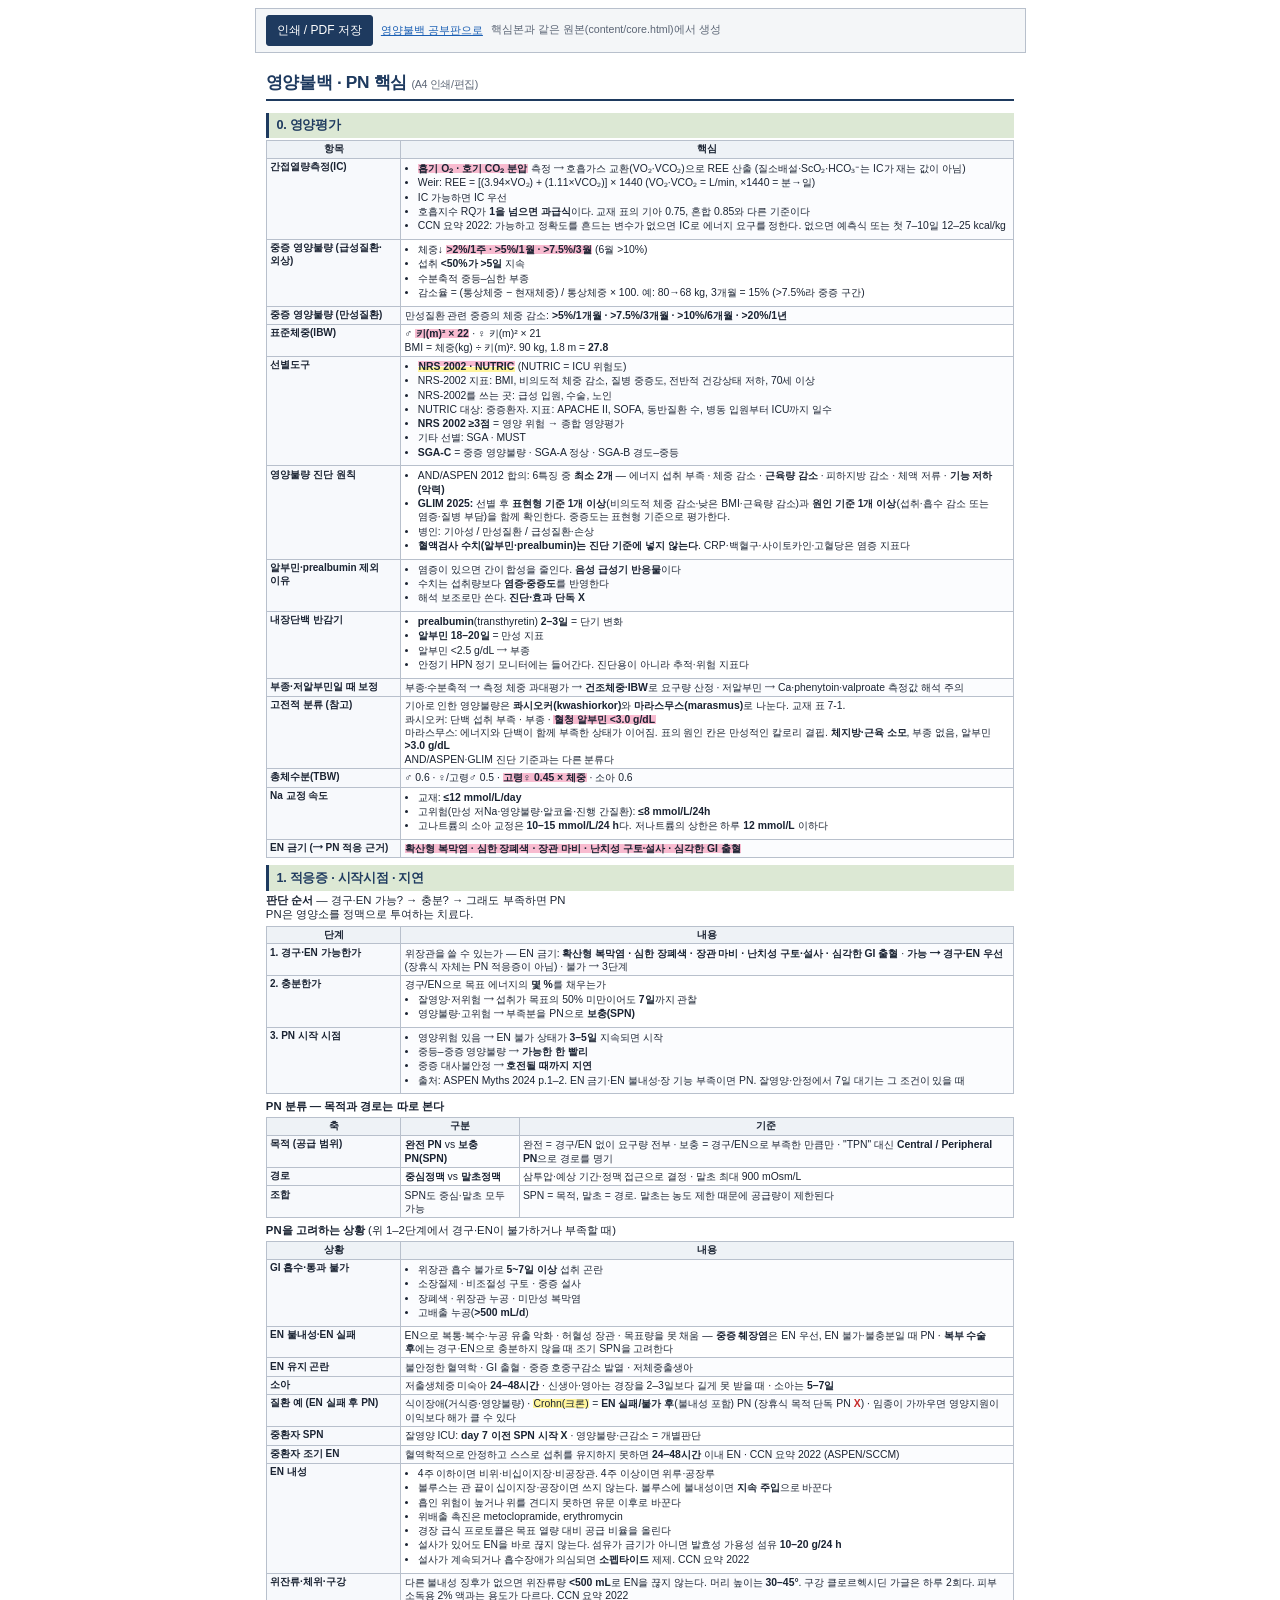
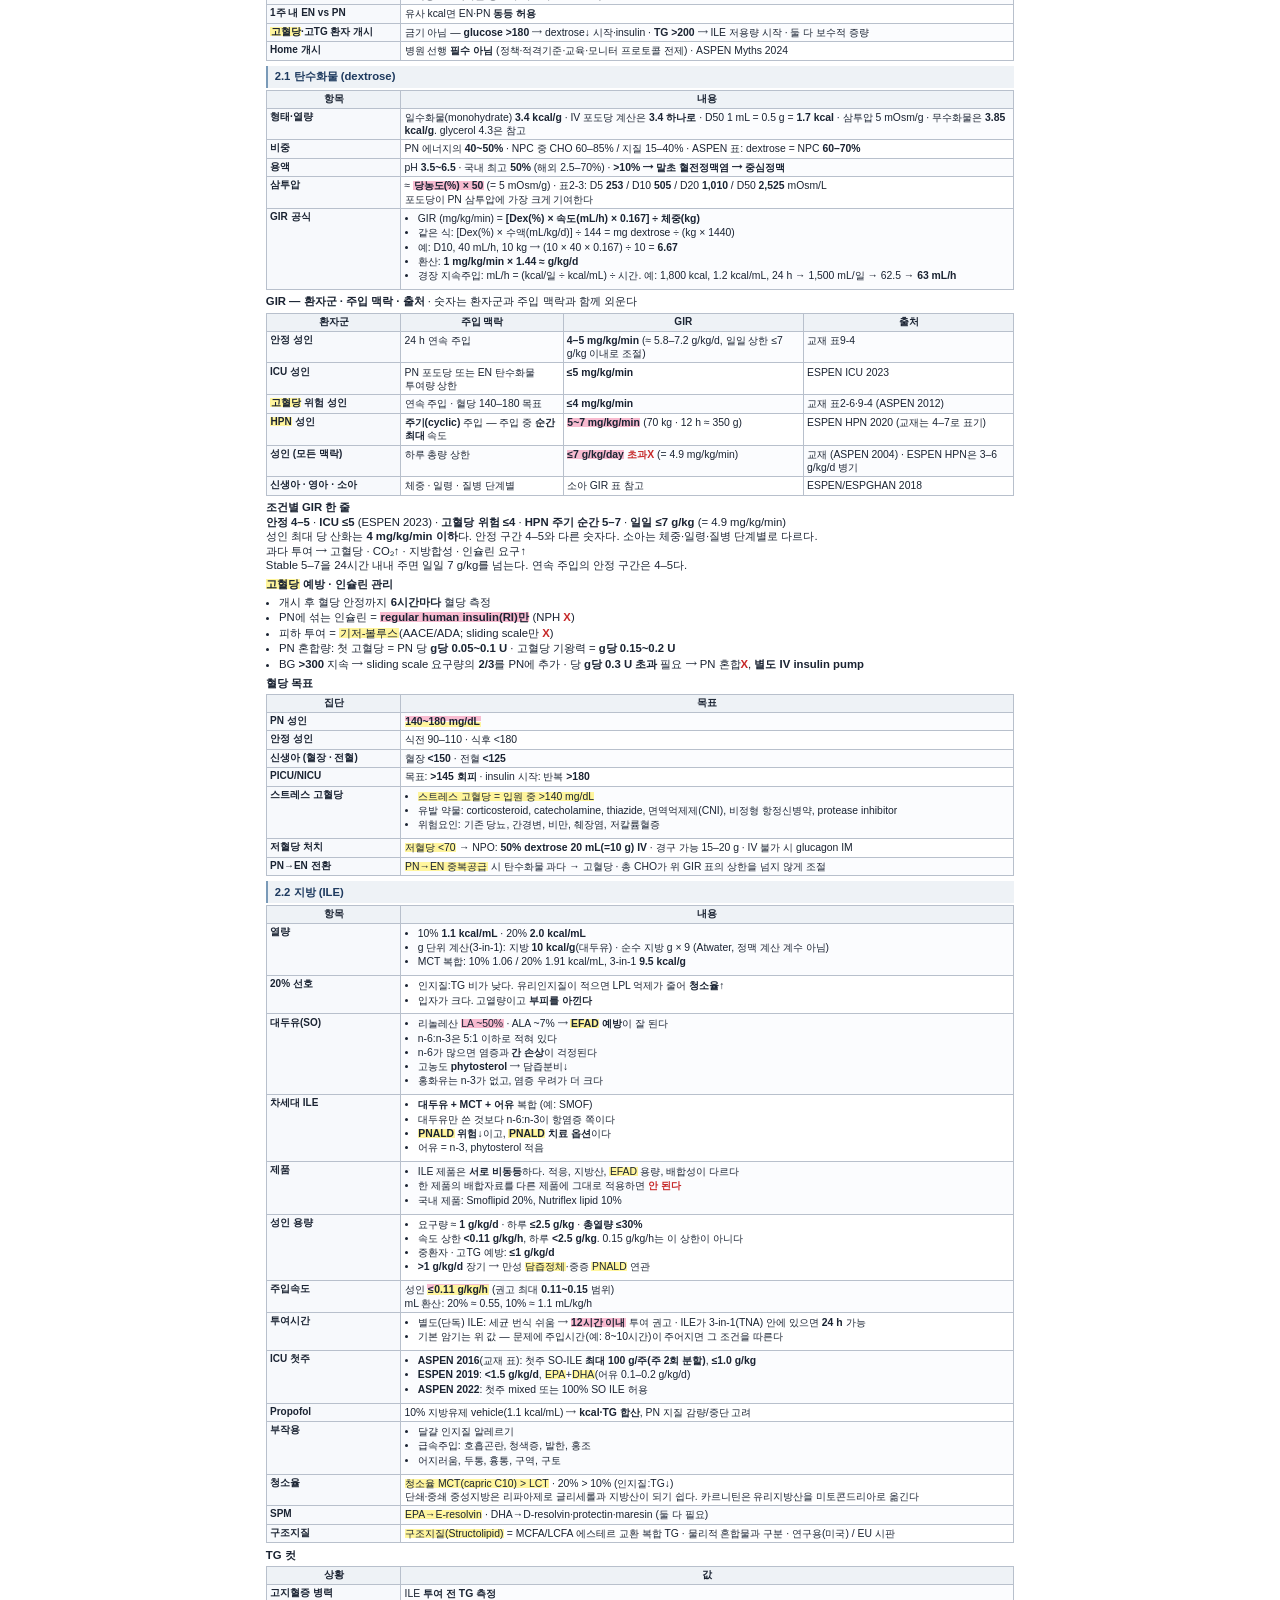
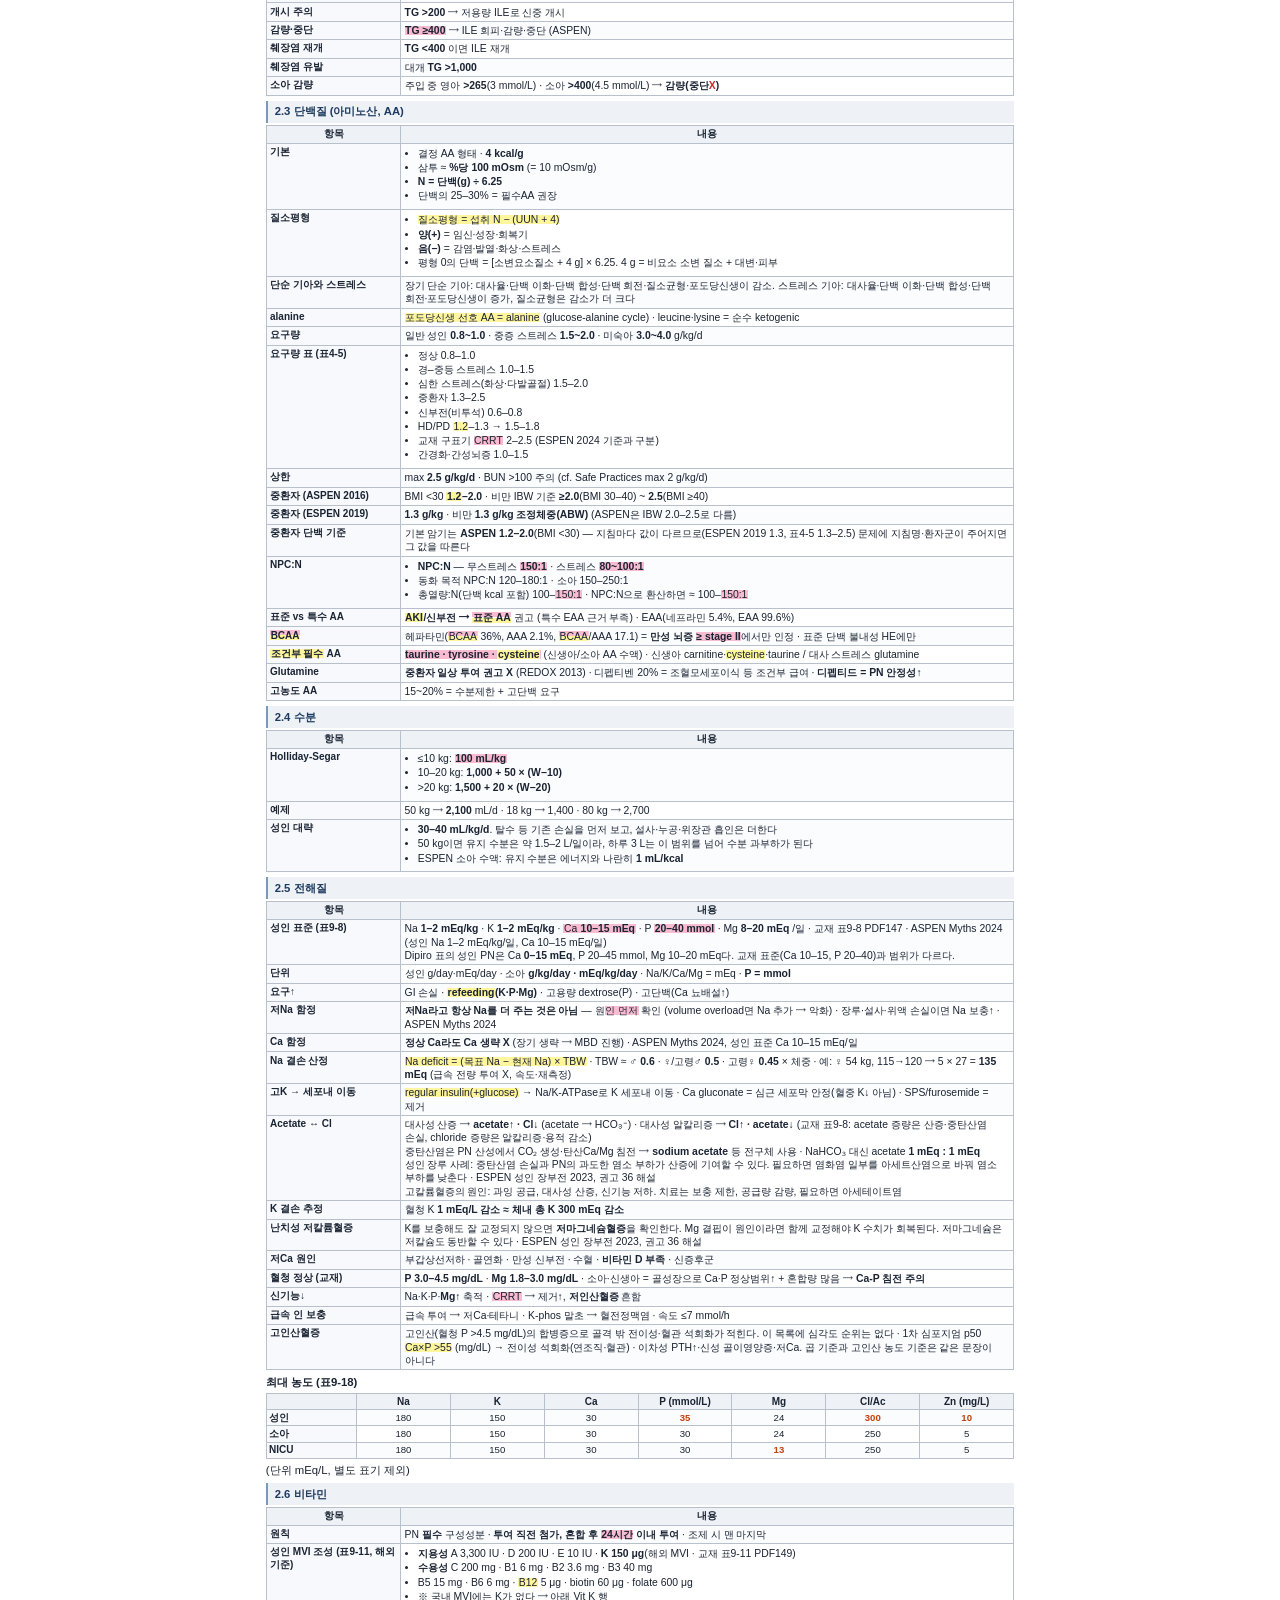
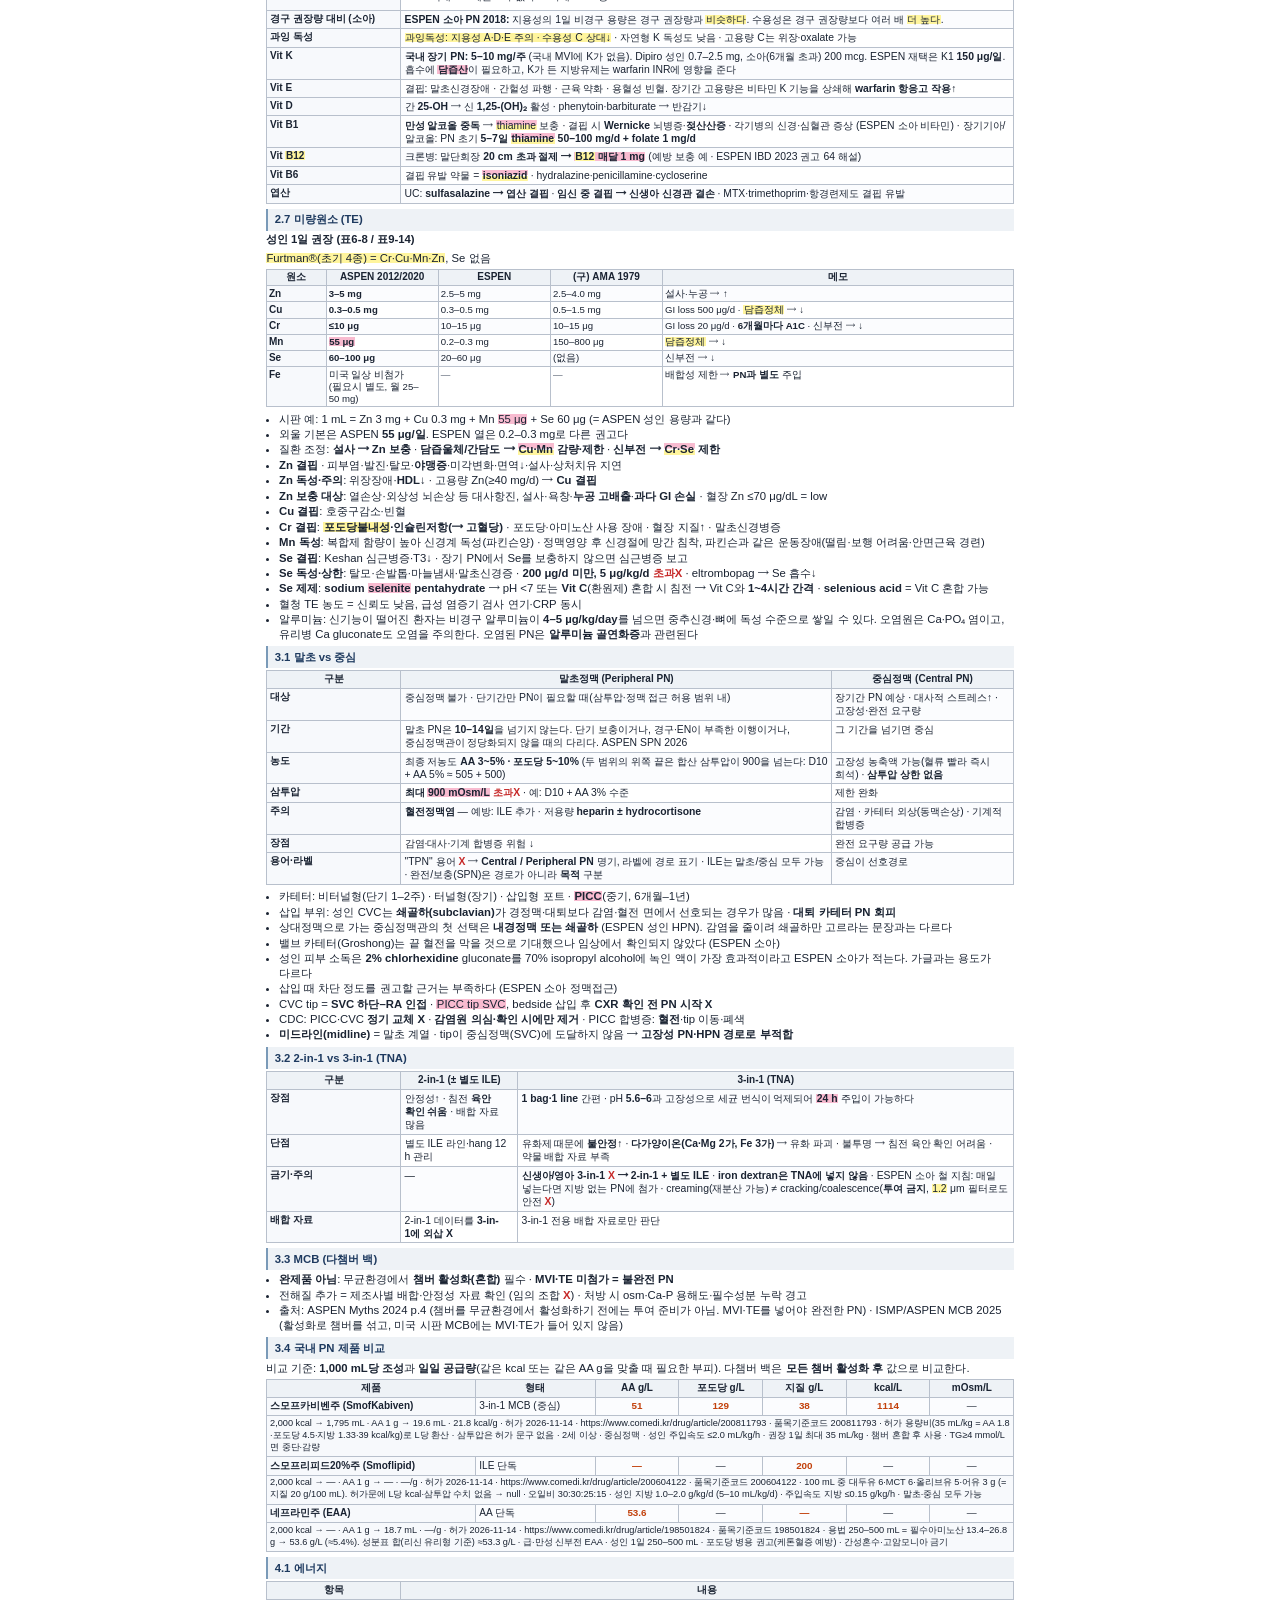
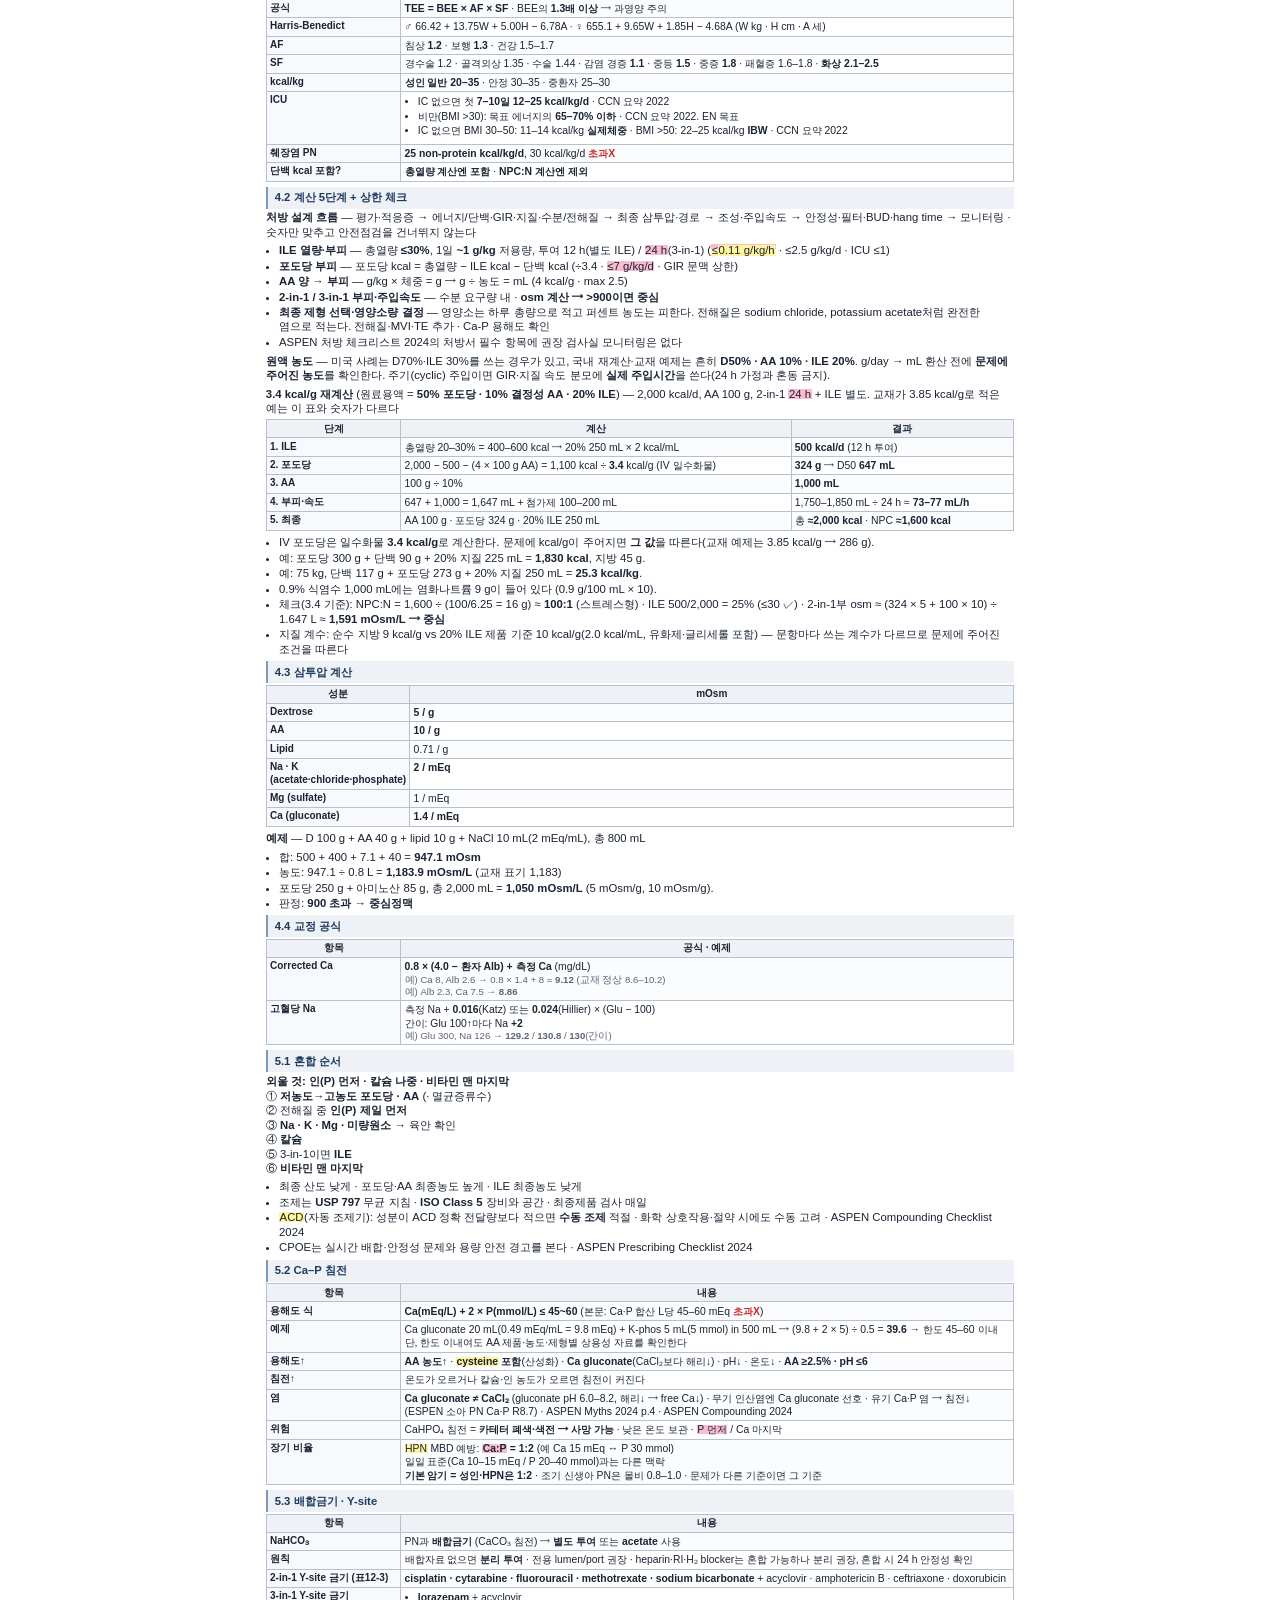
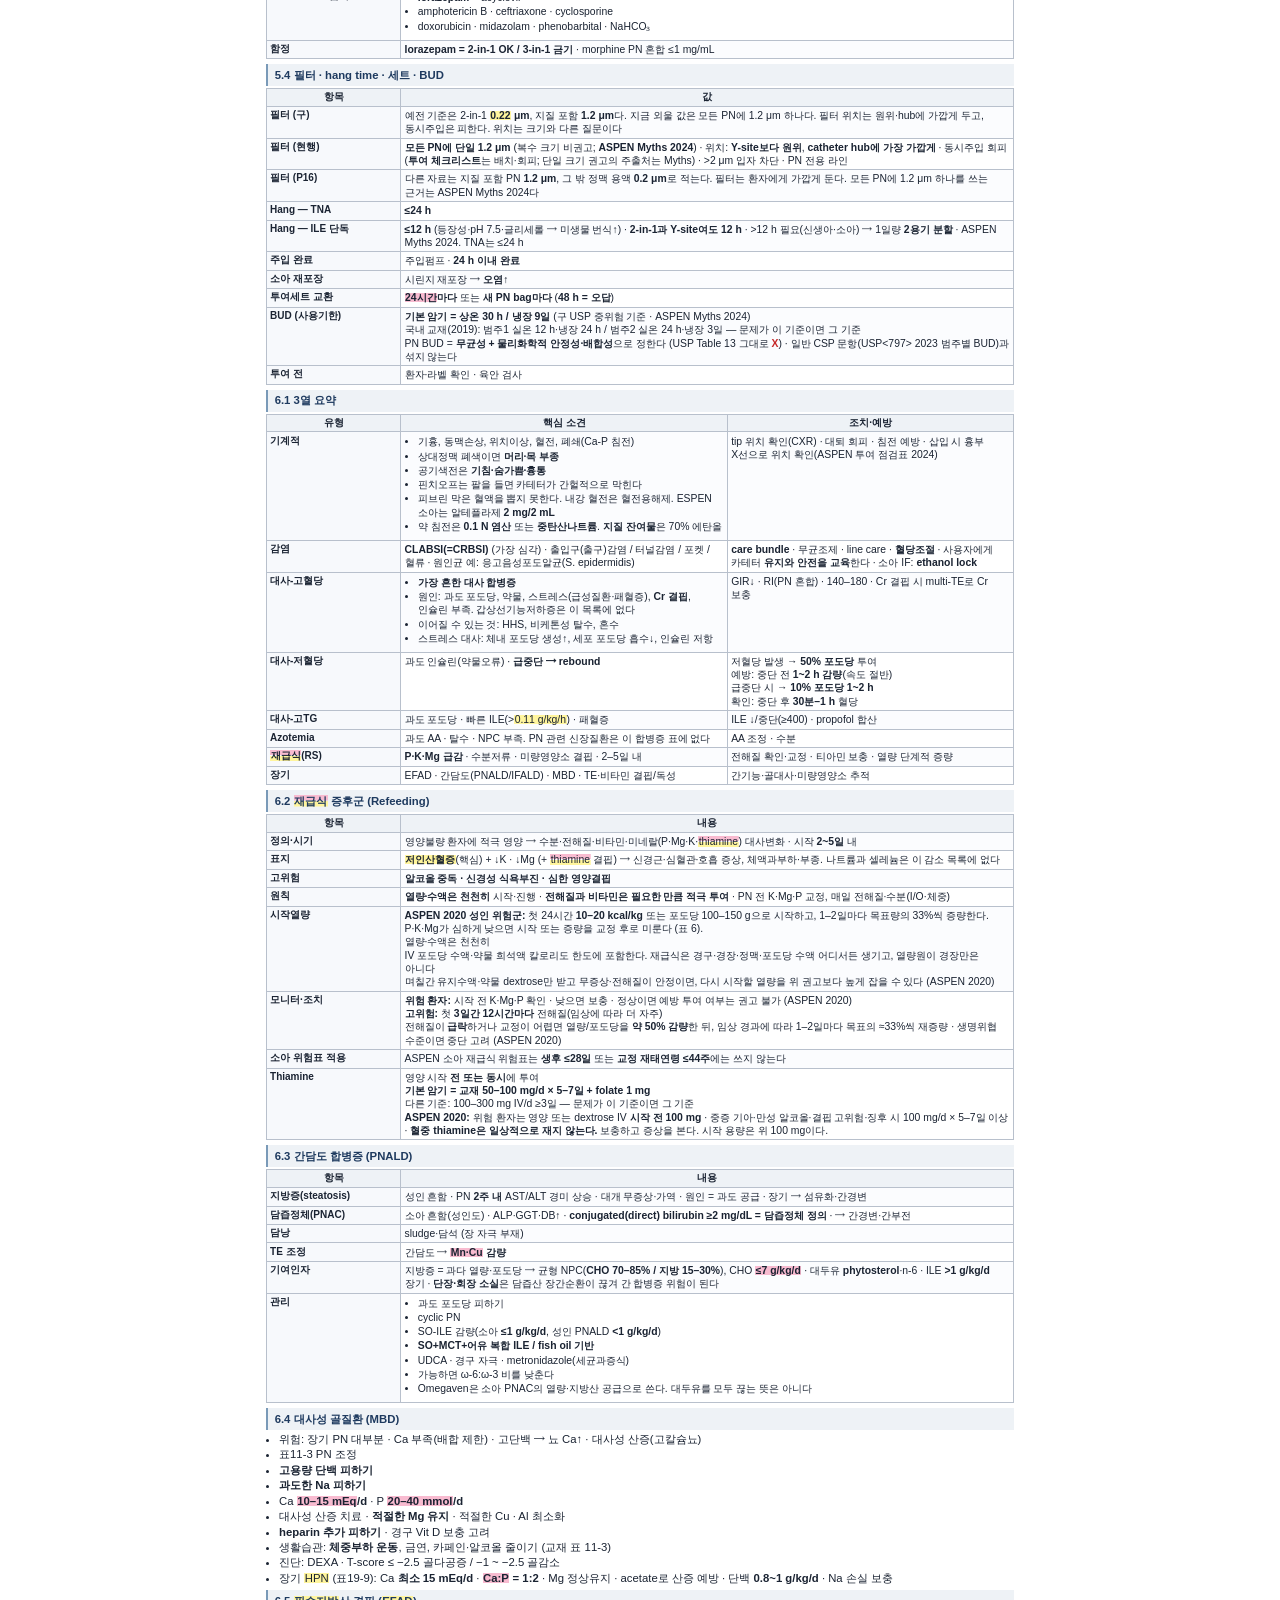
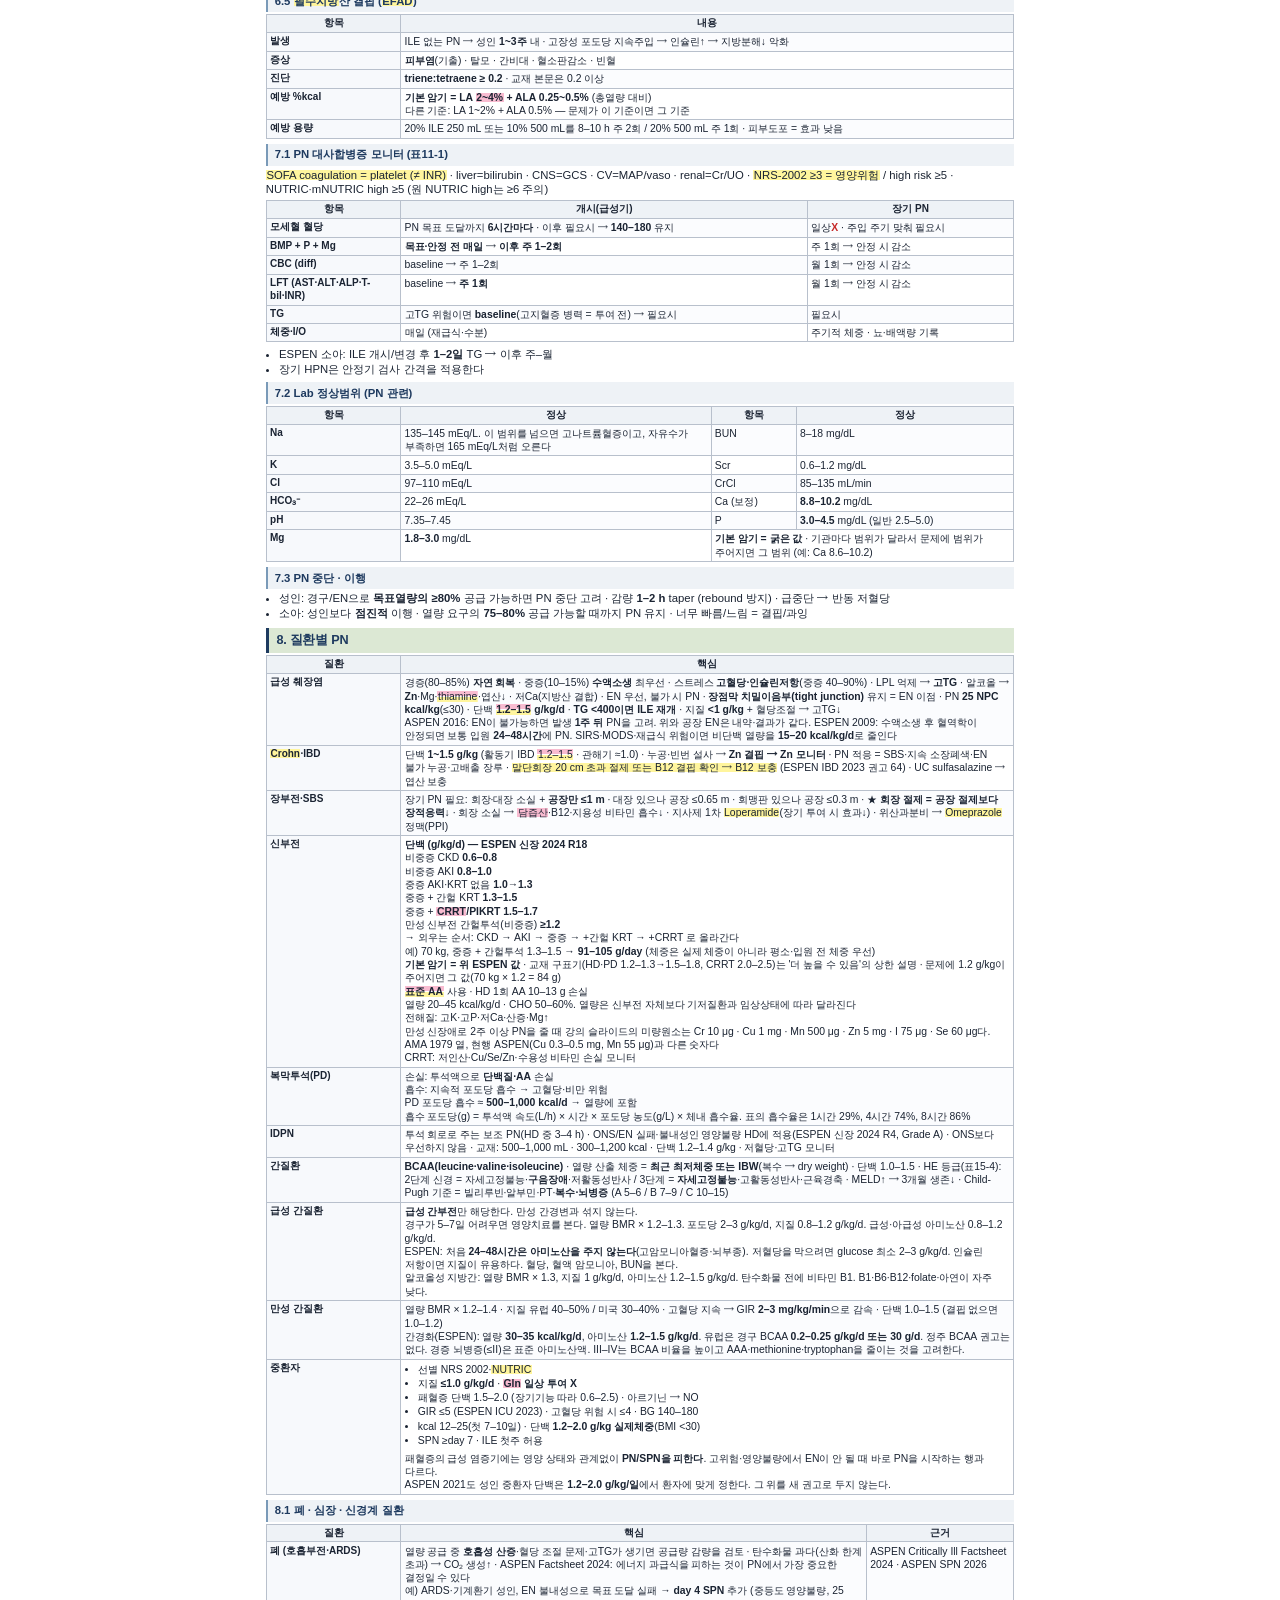
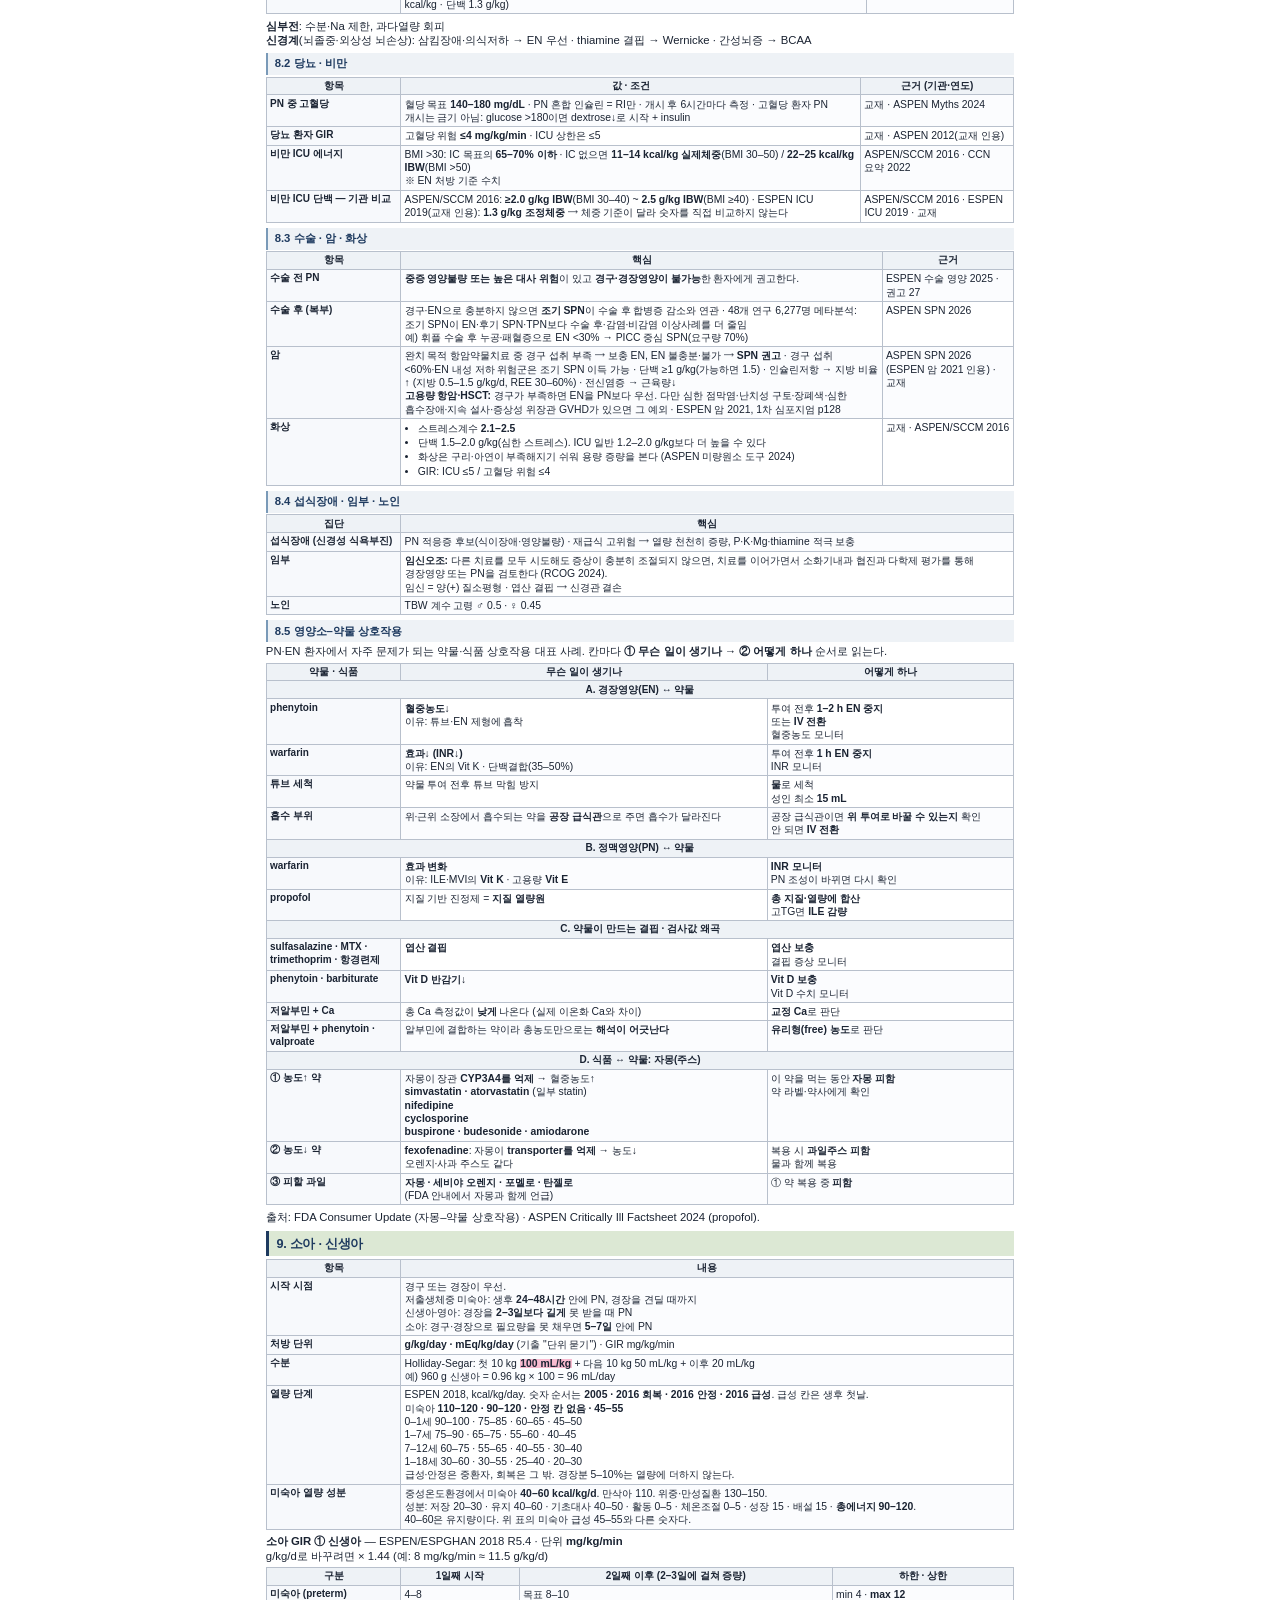
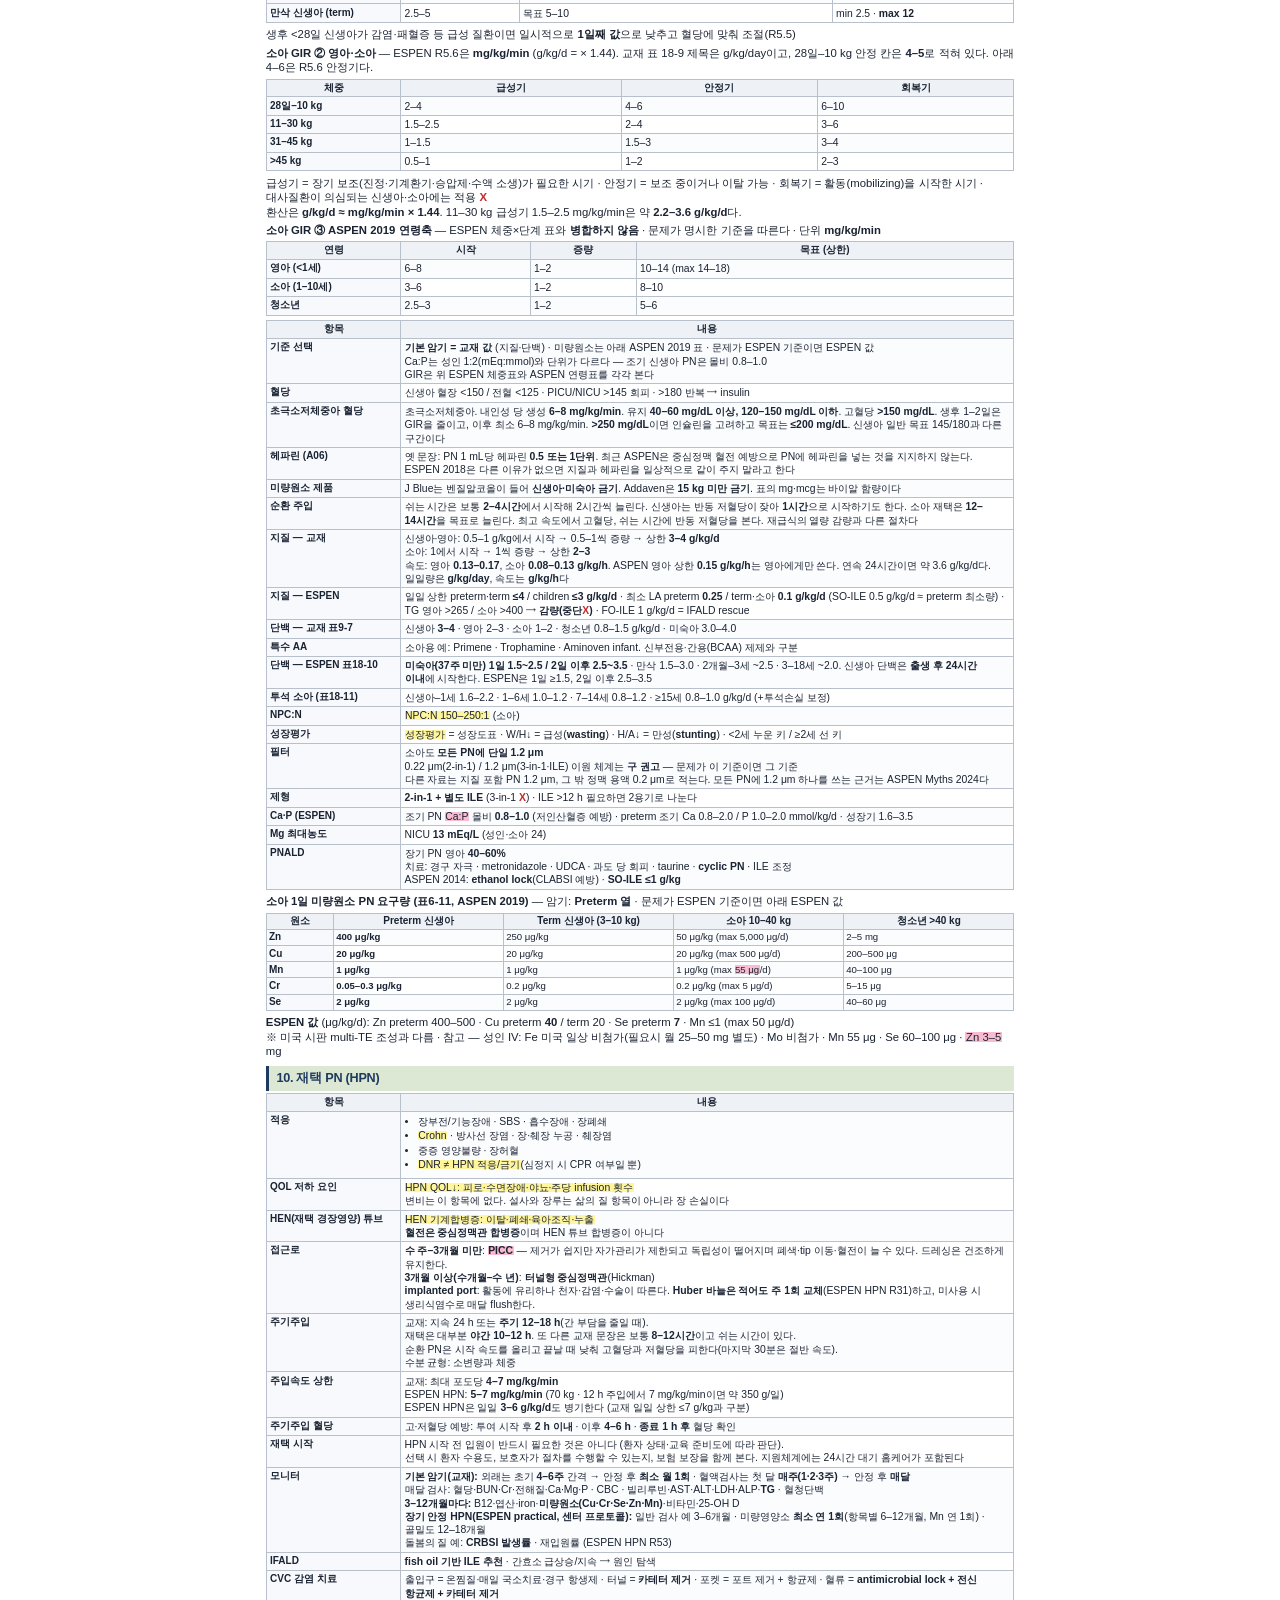
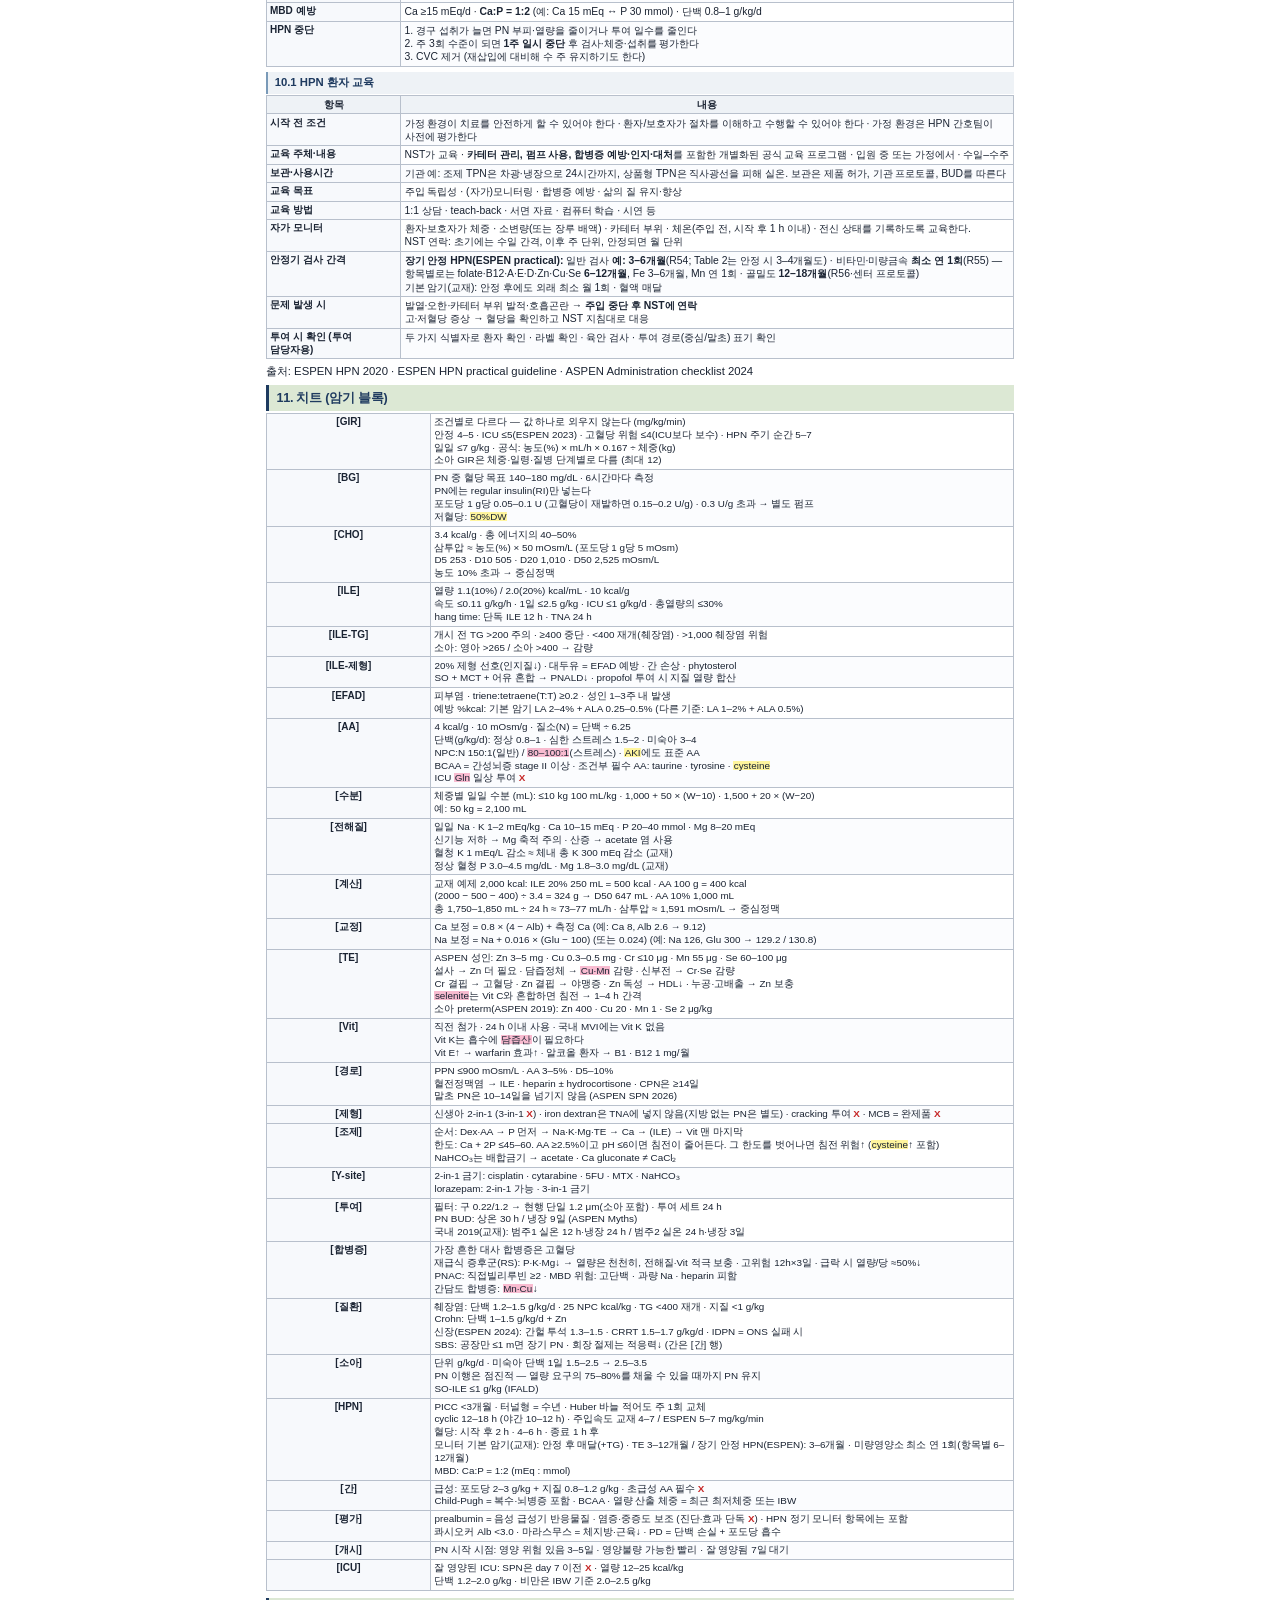
==== commit 8032b026: "Move six questions onto the sentence that answers them. High glucose now lands on lowering dextrose," ====
--- a/PN_core_A4_print.html
+++ b/PN_core_A4_print.html
@@ -814,7 +814,11 @@
 </tr>
 <tr>
 <td class="l1">성인 대략</td>
-<td><b>30–40 mL/kg/d</b> · 탈수 등 기존 손실 먼저, 진행 손실(설사·누공·위장관 흡인)은 추가 · ESPEN 소아 수액: 유지 수분은 에너지와 나란히 <b>1 mL/kcal</b></td>
+<td><ul class="bl">
+<li><b>30–40 mL/kg/d</b>. 탈수 등 기존 손실을 먼저 보고, 설사·누공·위장관 흡인은 더한다</li>
+<li>50 kg이면 유지 수분은 약 1.5–2 L/일이라, 하루 3 L는 이 범위를 넘어 수분 과부하가 된다</li>
+<li>ESPEN 소아 수액: 유지 수분은 에너지와 나란히 <b>1 mL/kcal</b></li>
+</ul></td>
 </tr>
 </table>
 </section>
@@ -944,7 +948,8 @@
 <td class="l1">성인 MVI 조성 (표9-11, 해외 기준)</td>
 <td><ul class="bl">
 <li><b>지용성</b> A 3,300 IU · D 200 IU · E 10 IU · <b>K 150 μg</b>(해외 MVI · 교재 표9-11 PDF149)</li>
-<li><b>수용성</b> C 200 mg · B1 6 mg · B2 3.6 mg · B3 40 mg · B5 15 mg · B6 6 mg · <mark class="hl-yellow" title="병원약사회">B12</mark> 5 μg · biotin 60 μg · folate 600 μg</li>
+<li><b>수용성</b> C 200 mg · B1 6 mg · B2 3.6 mg · B3 40 mg</li>
+<li>B5 15 mg · B6 6 mg · <mark class="hl-yellow" title="병원약사회">B12</mark> 5 μg · biotin 60 μg · folate 600 μg</li>
 <li>※ 국내 MVI에는 K가 없다 ⟶ 아래 Vit K 행</li>
 </ul></td>
 </tr>
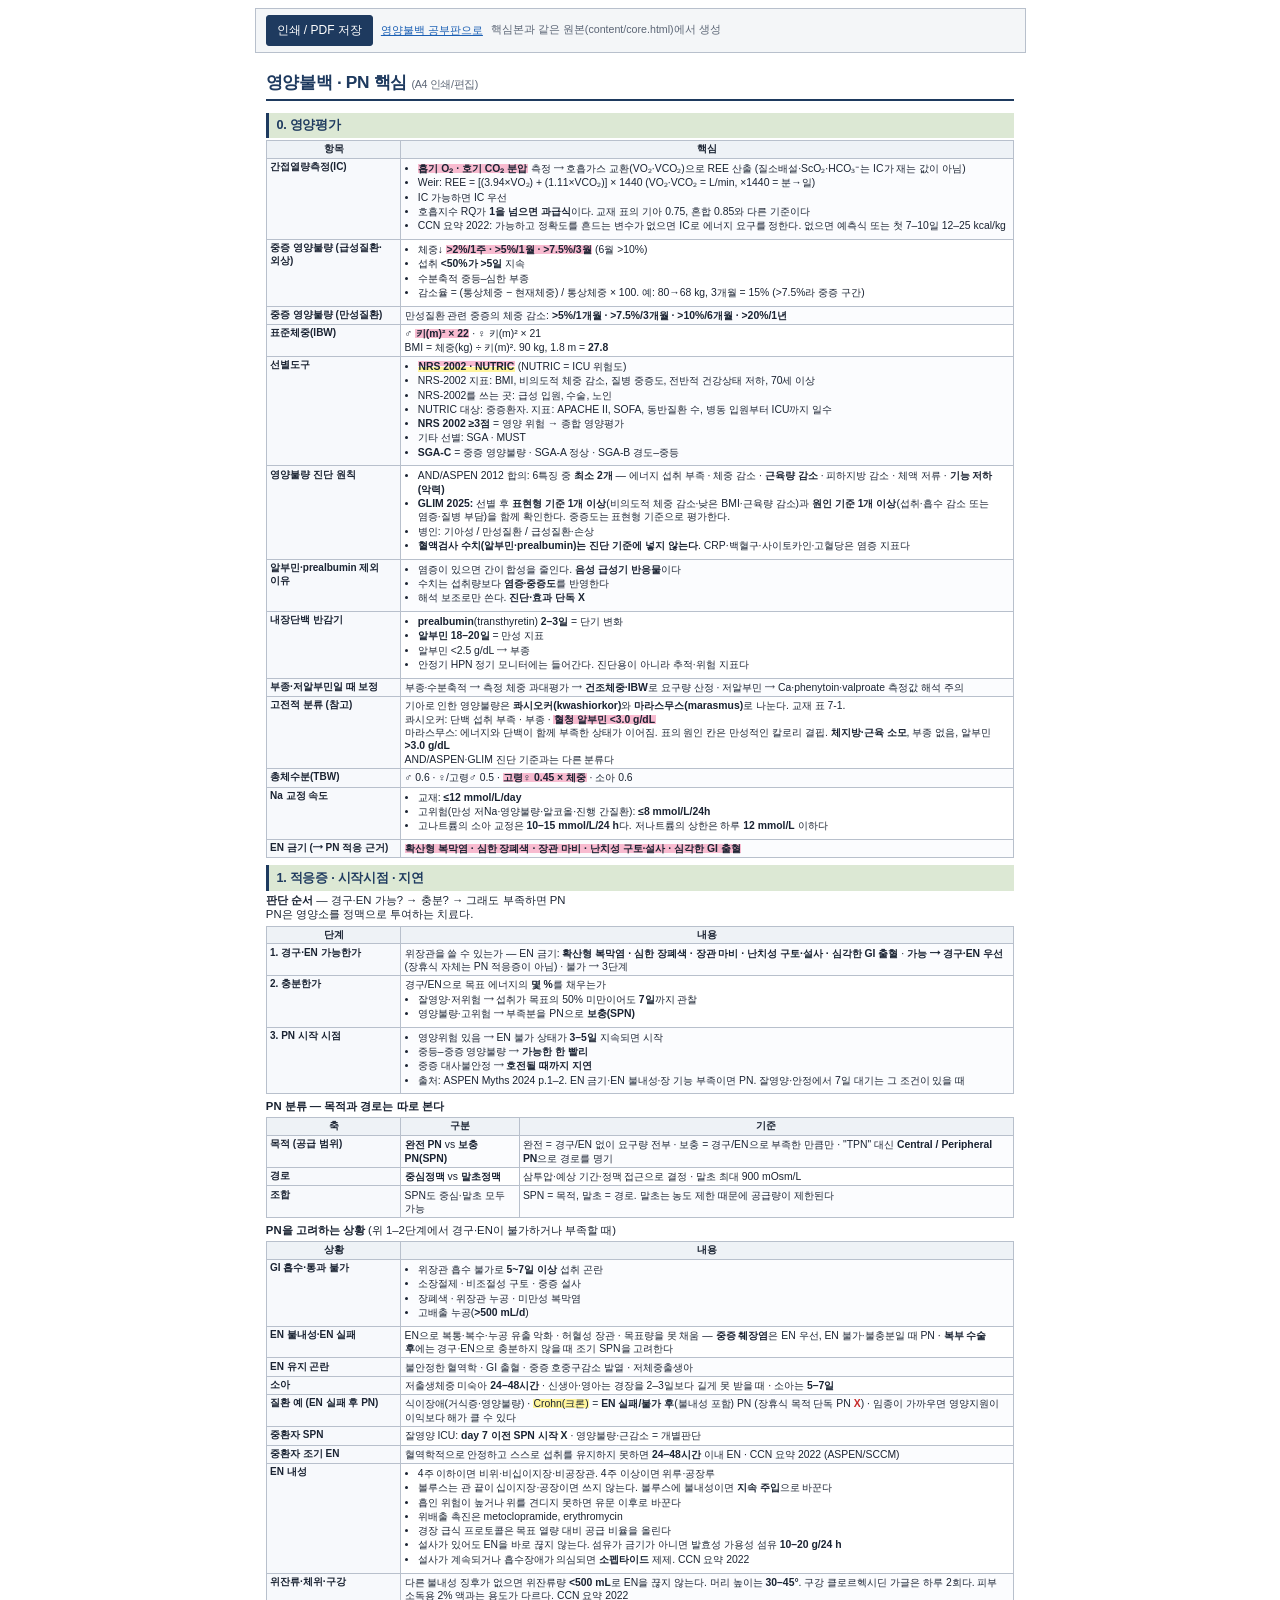
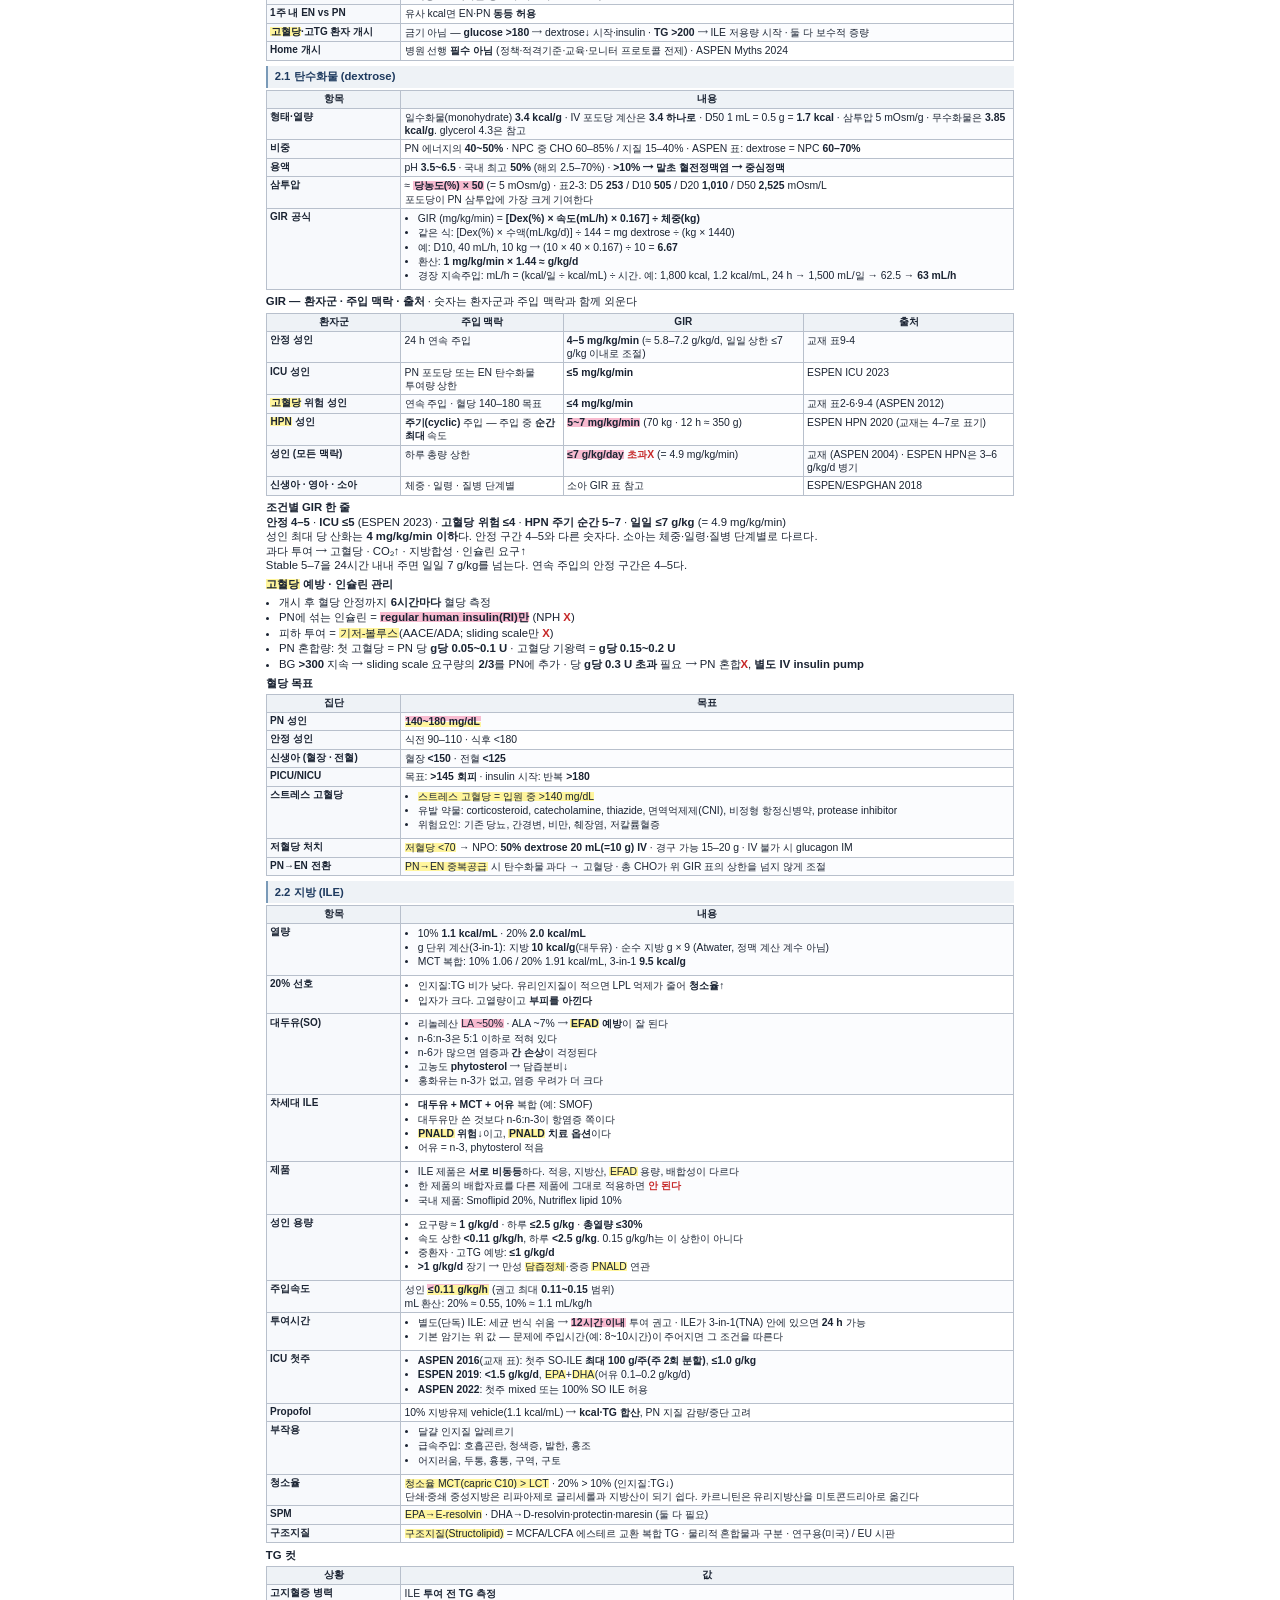
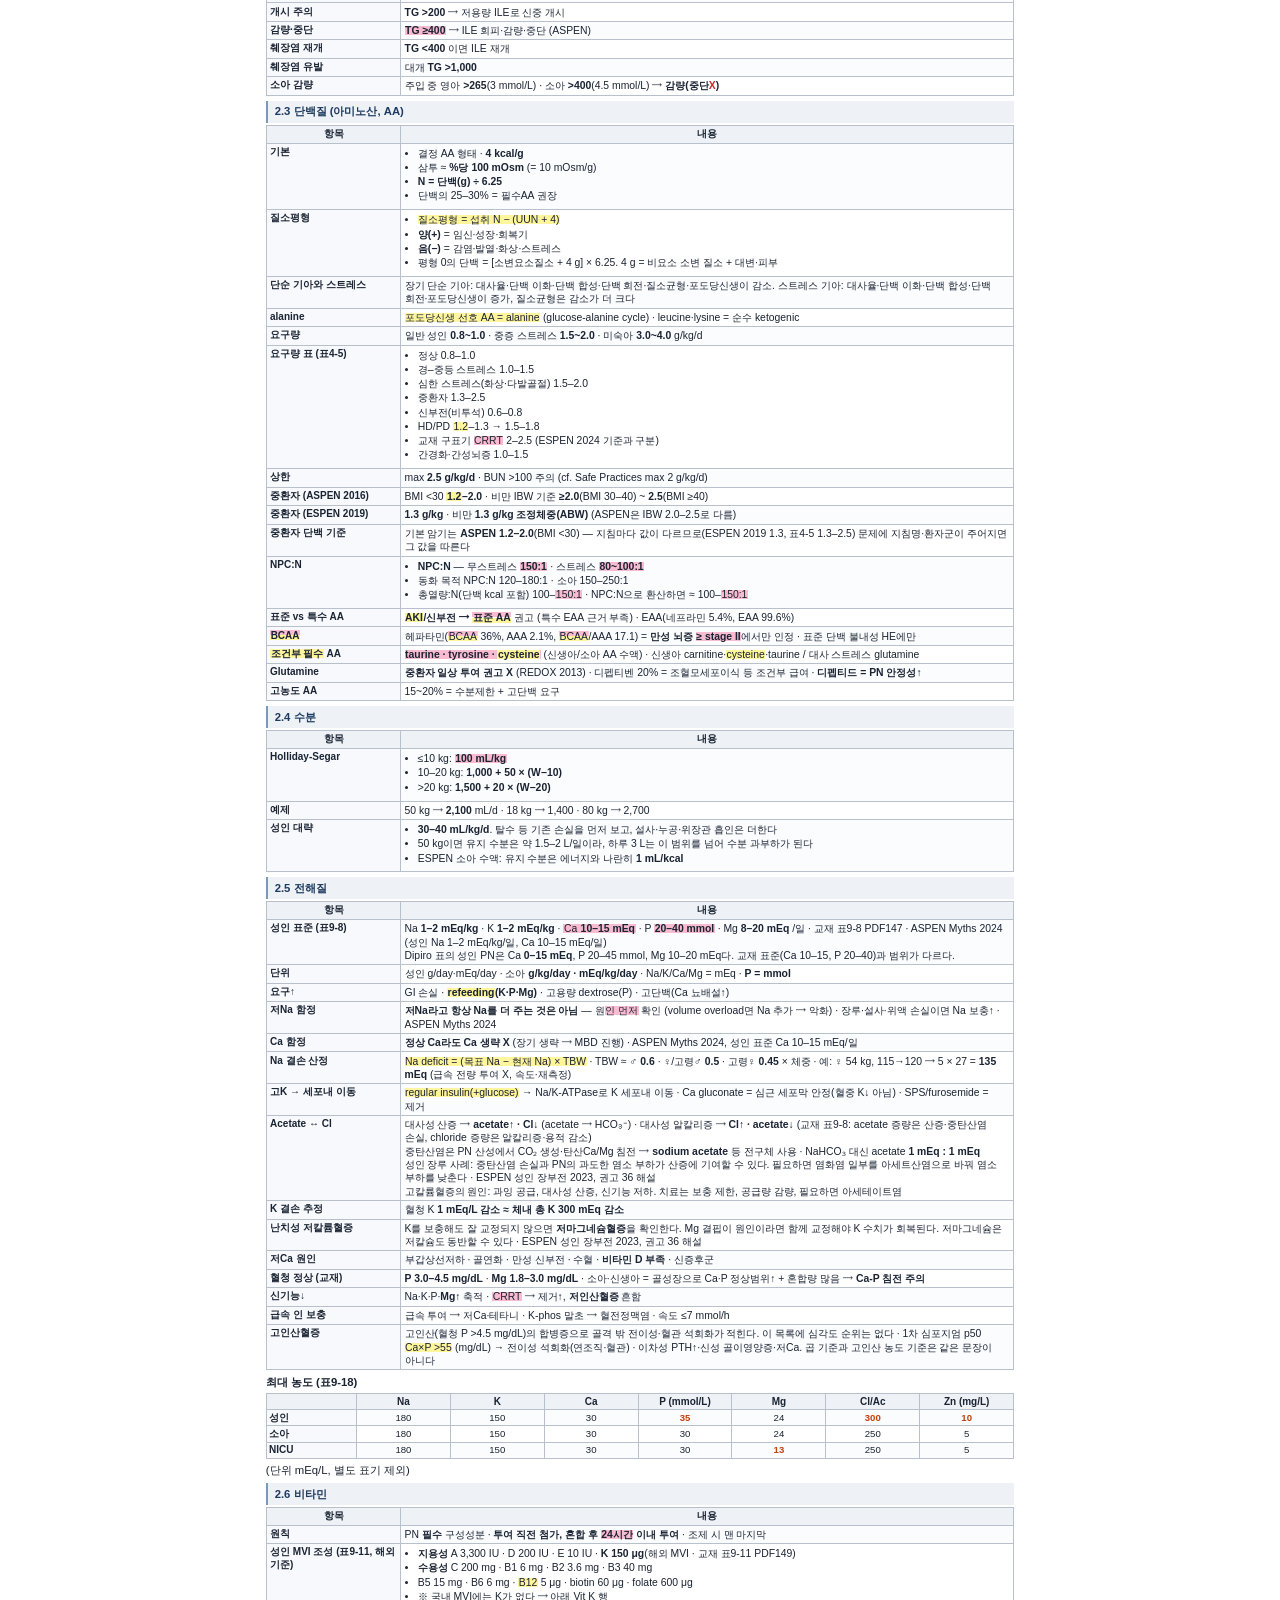
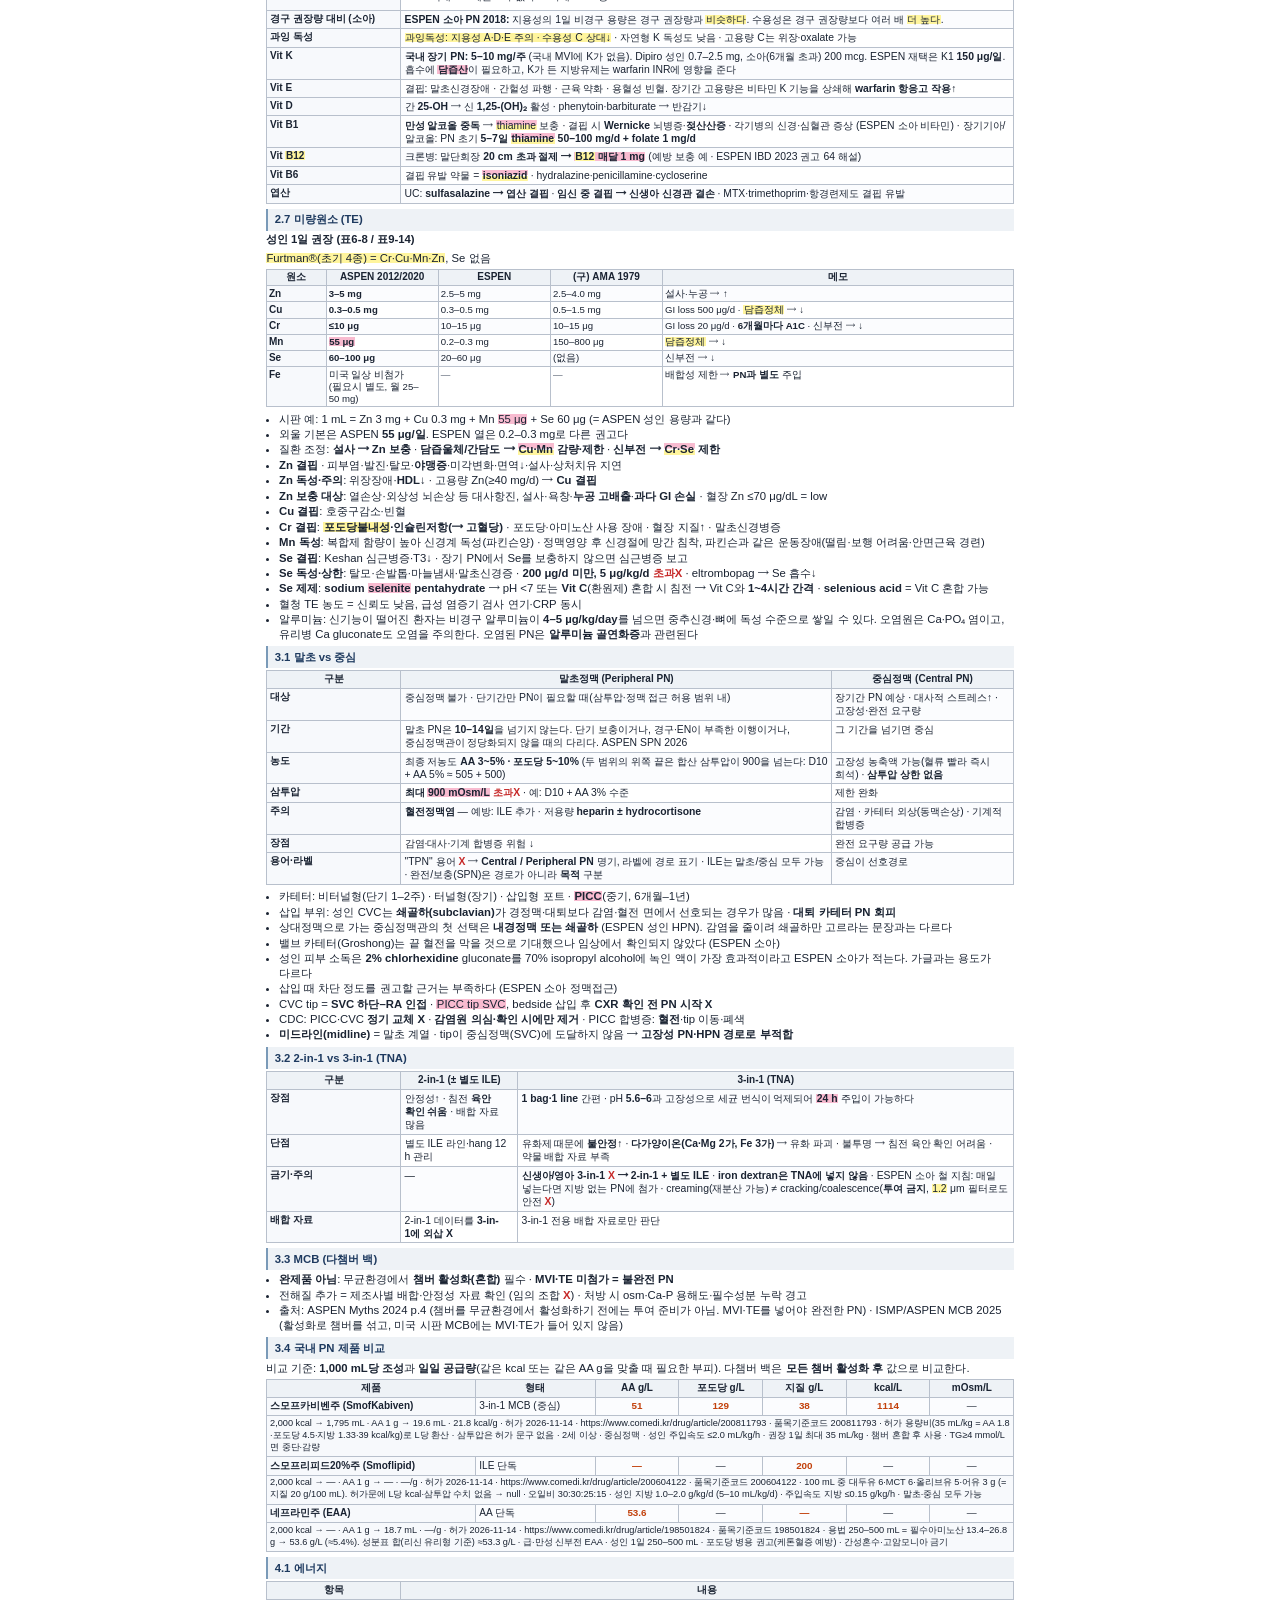
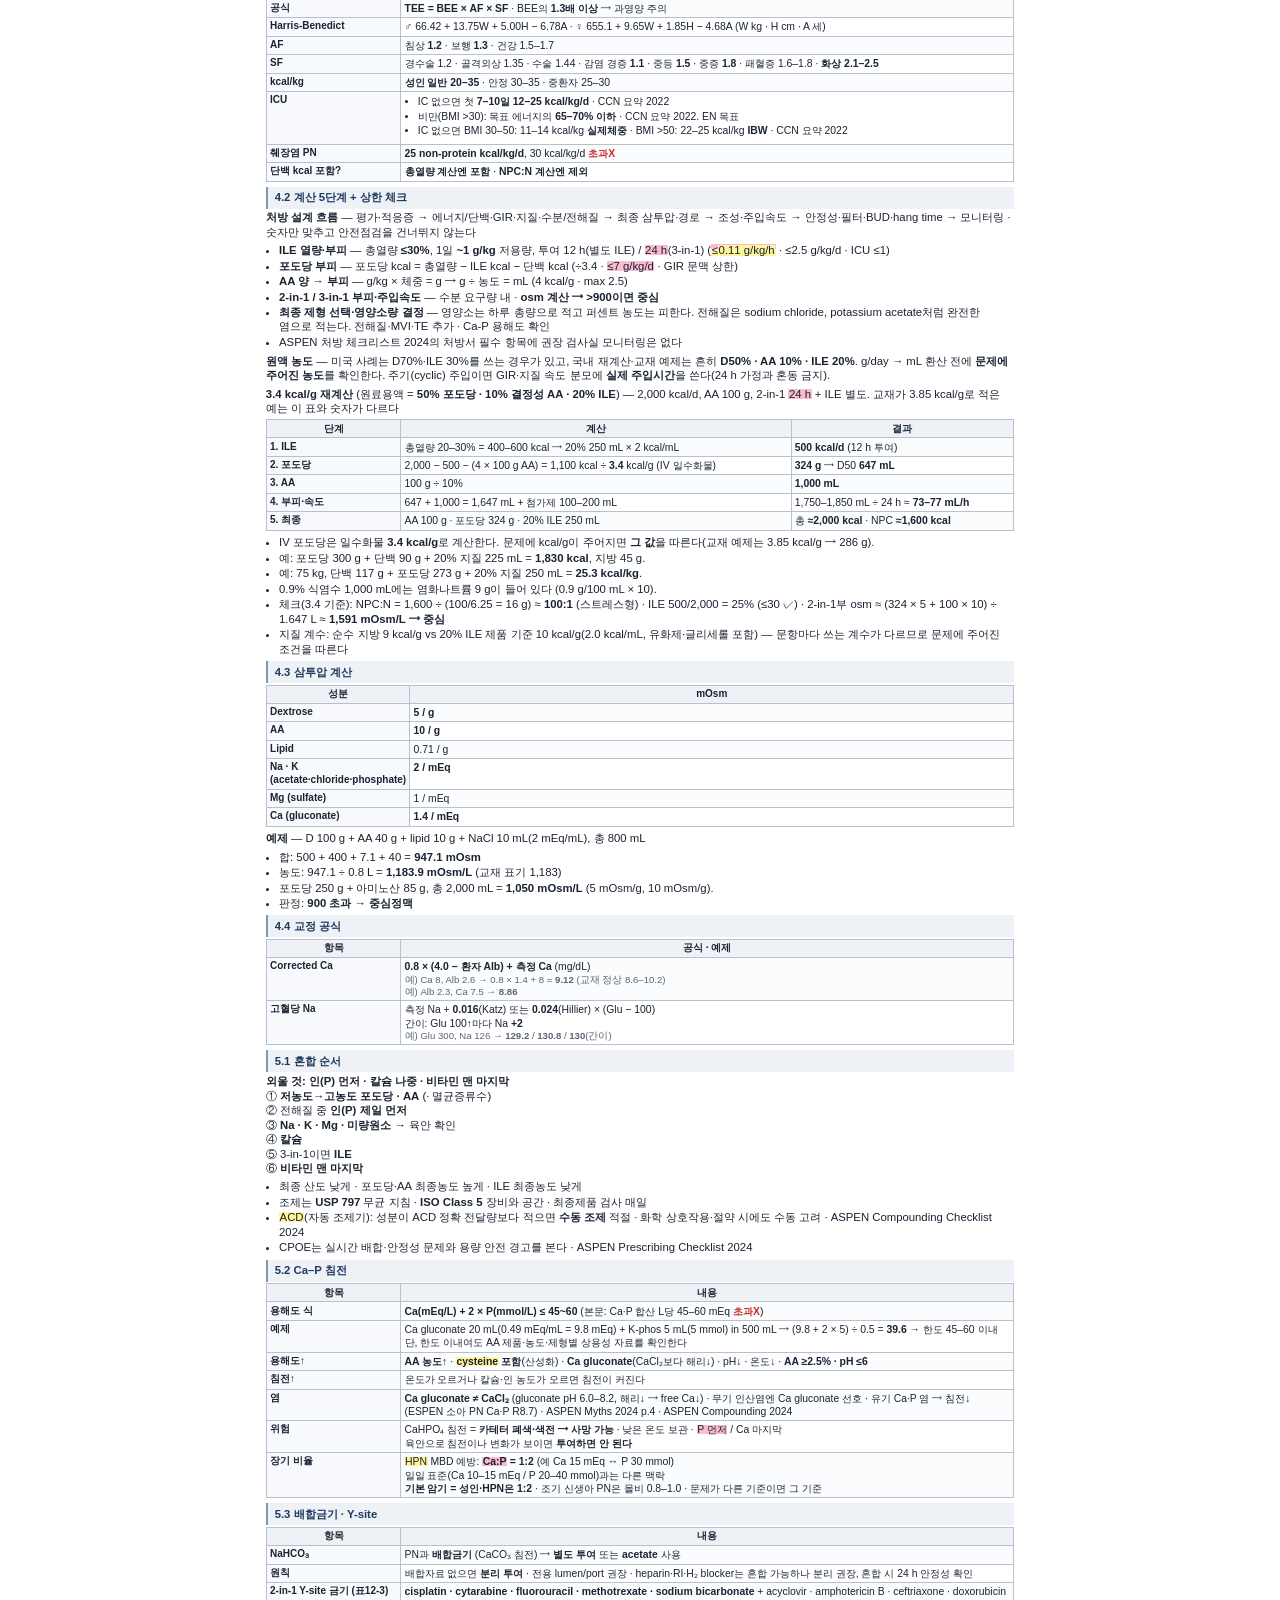
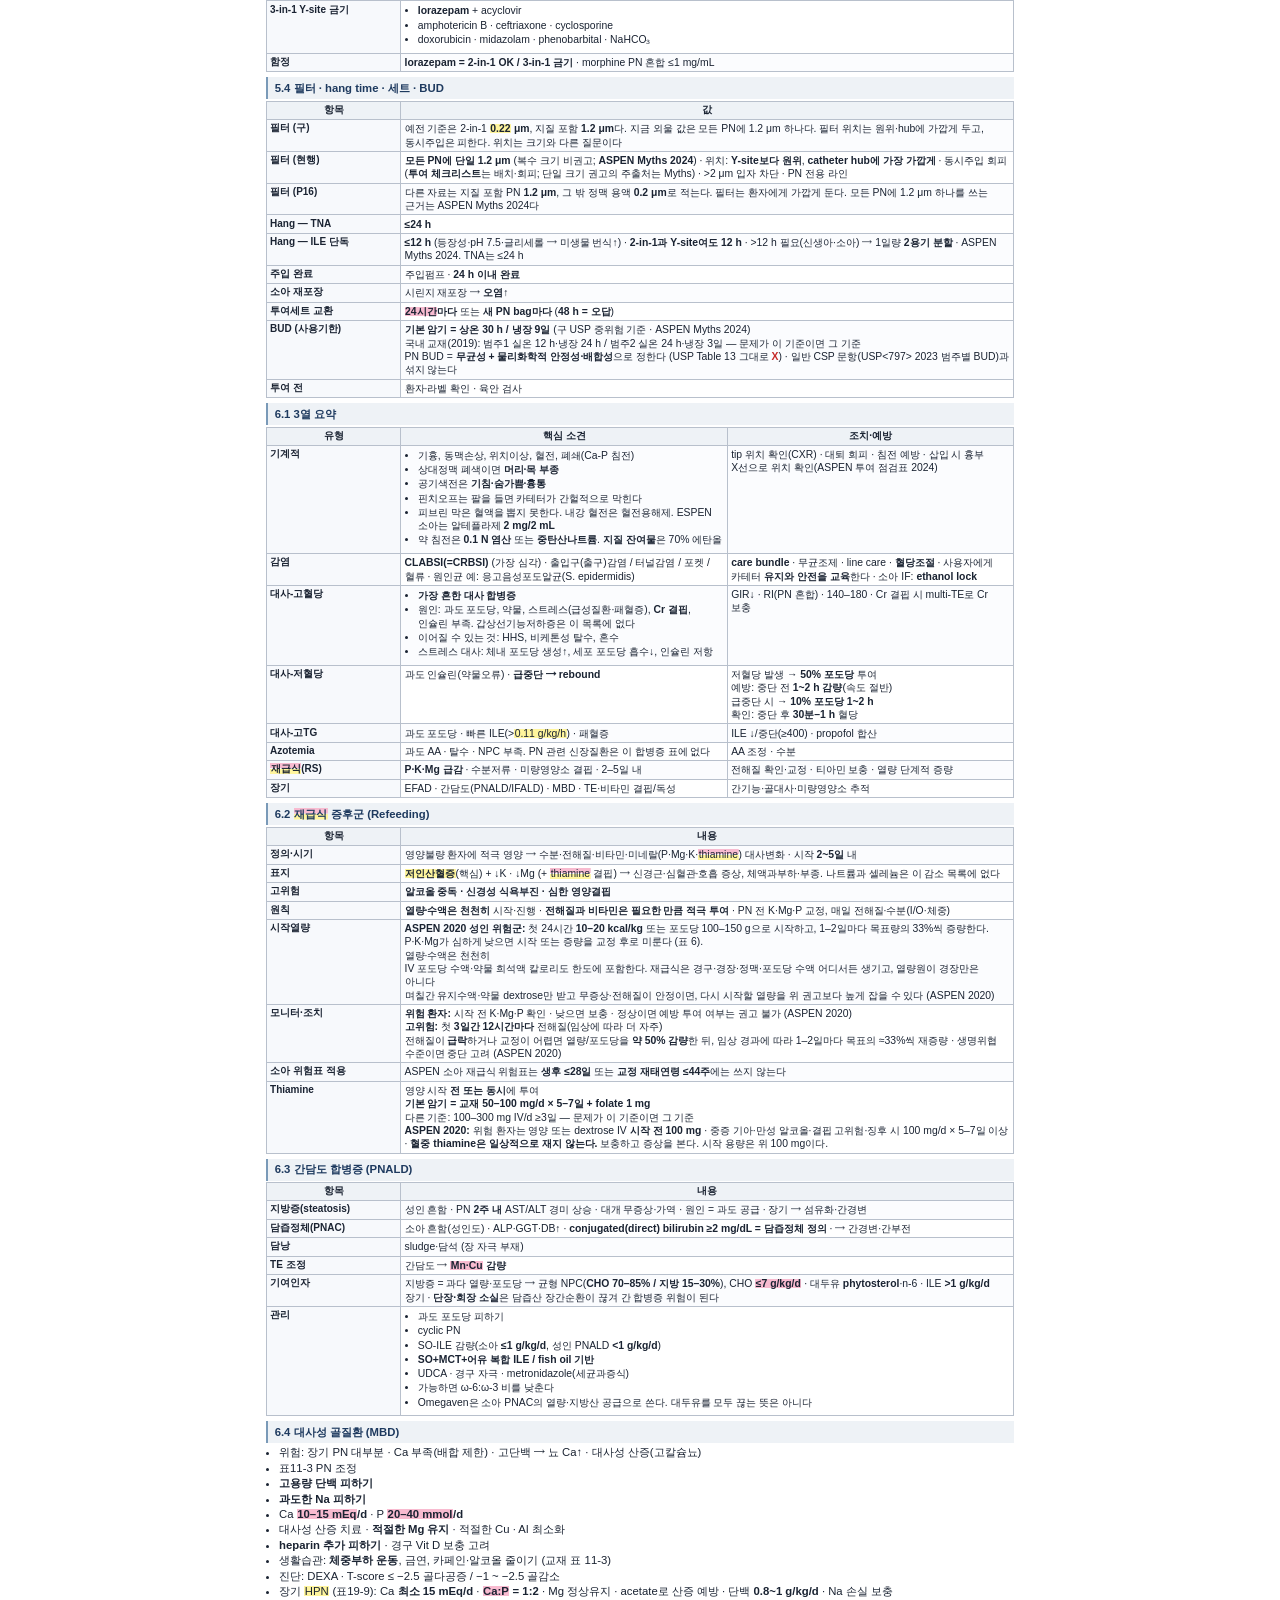
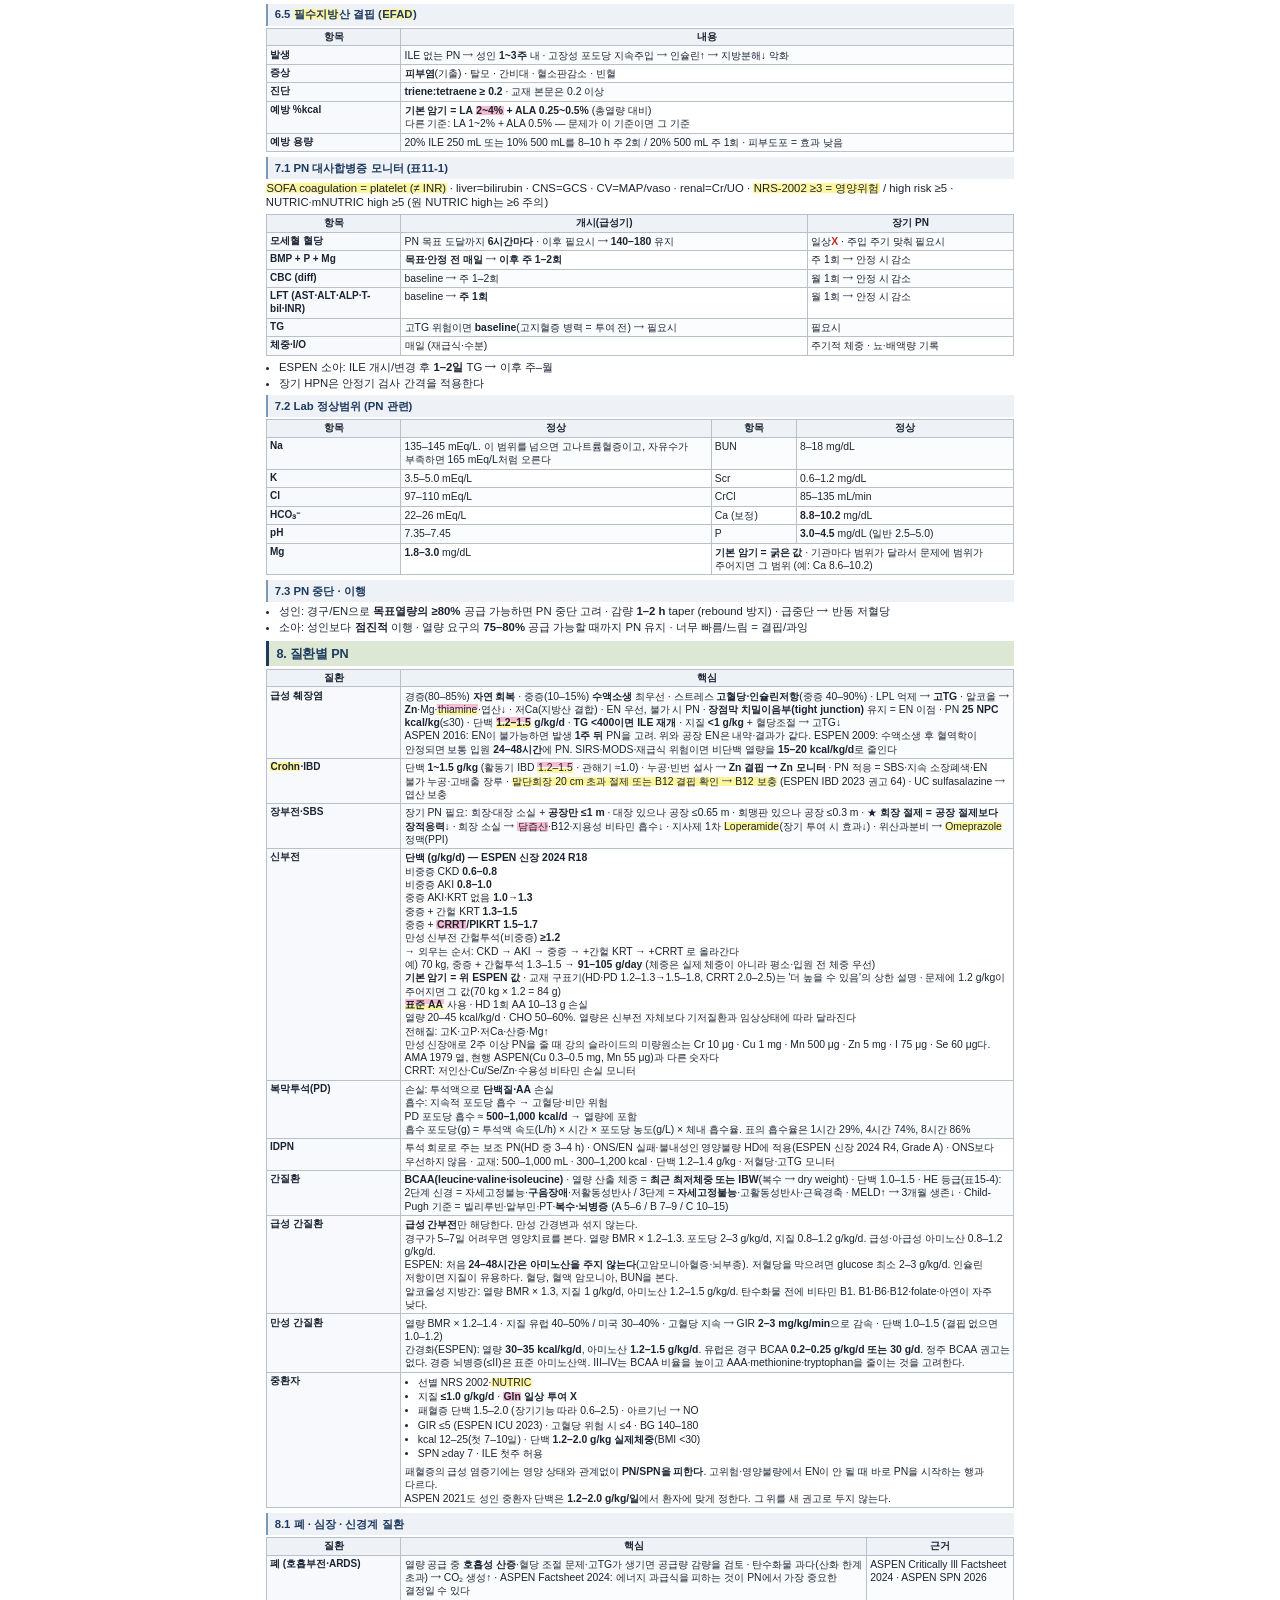
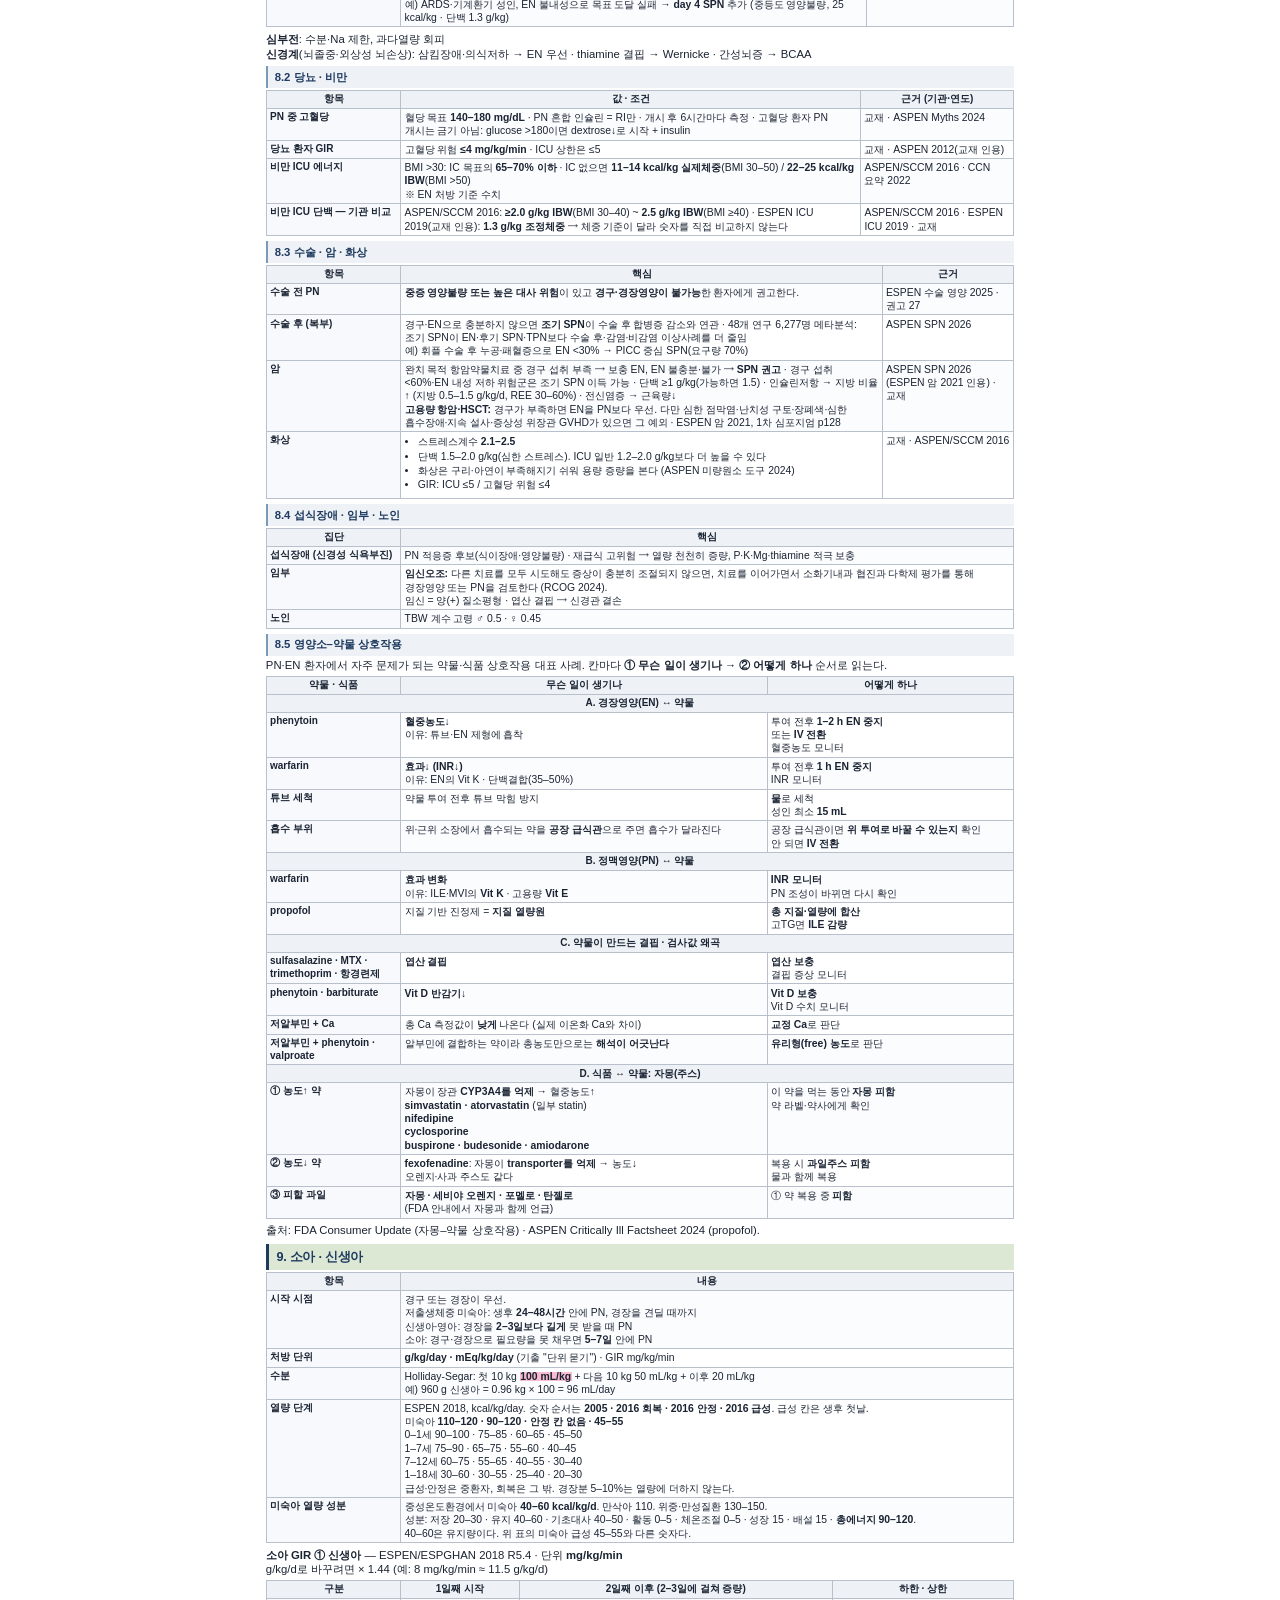
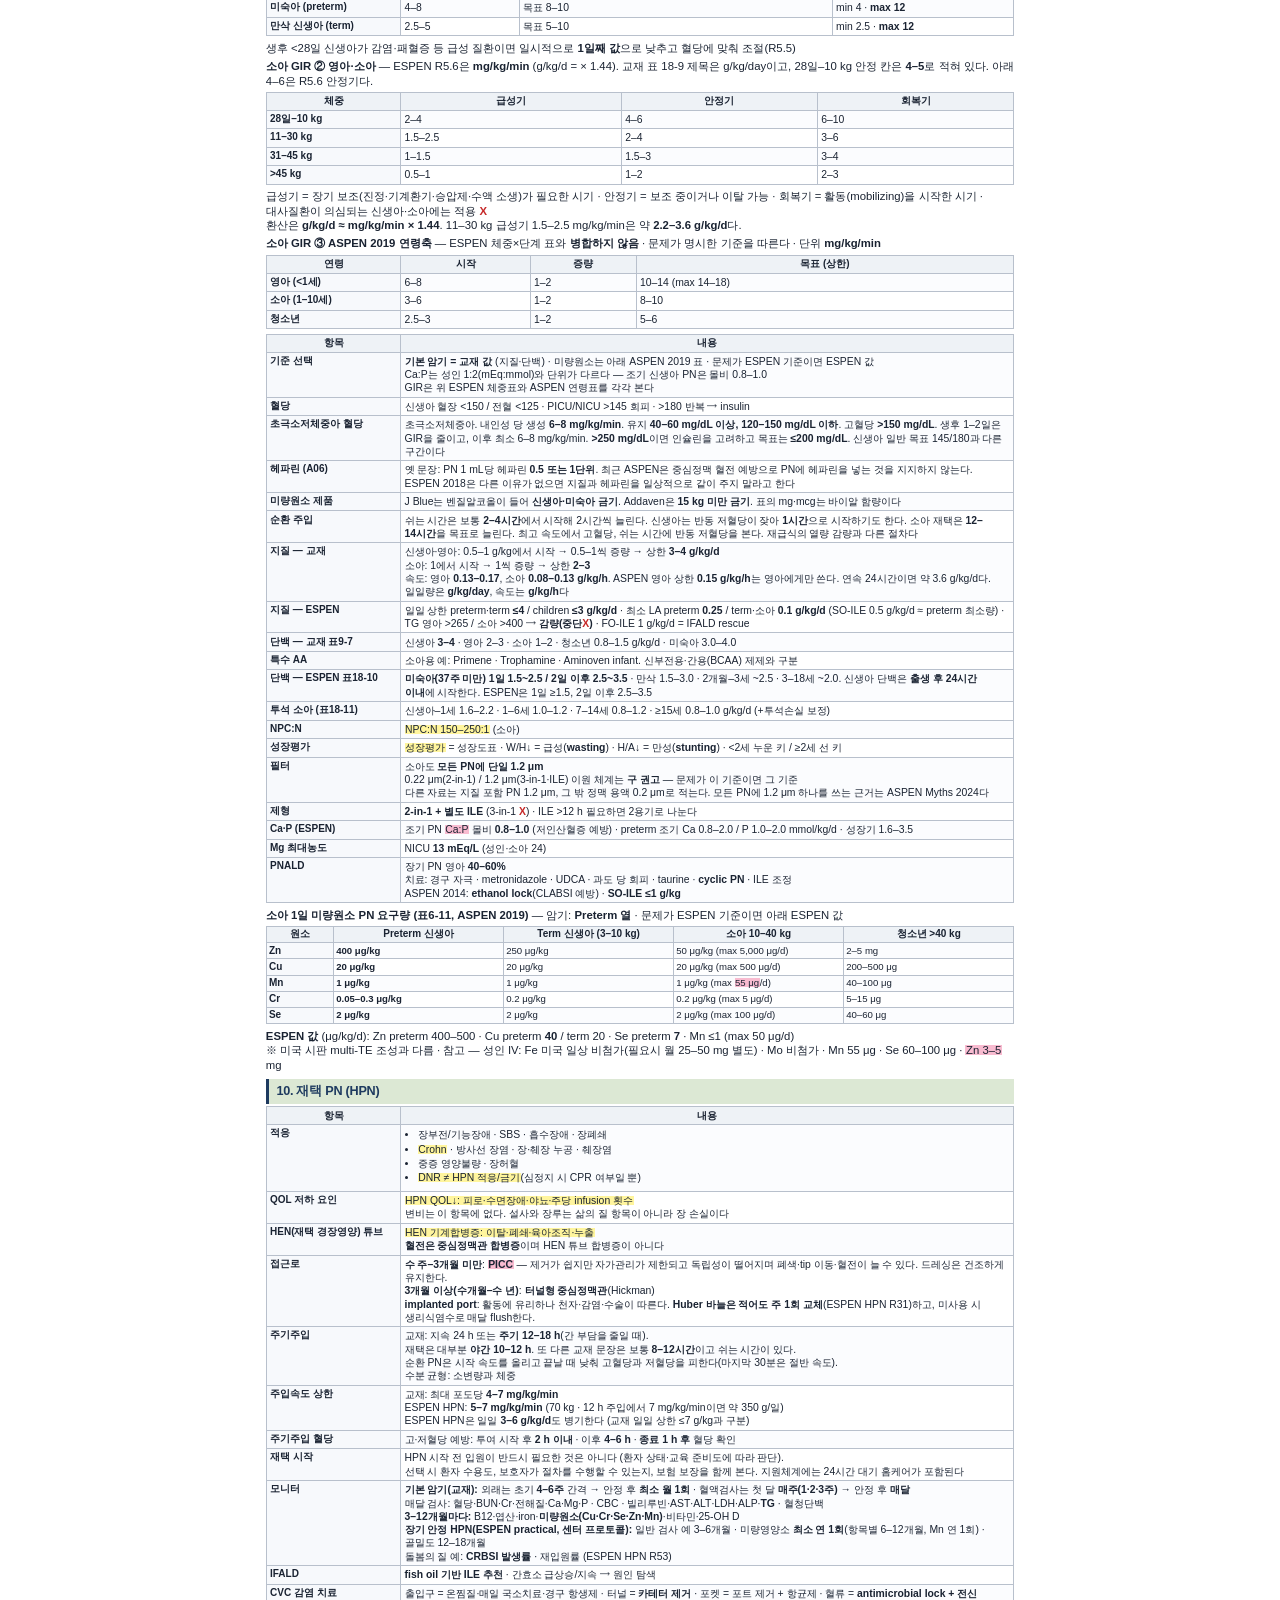
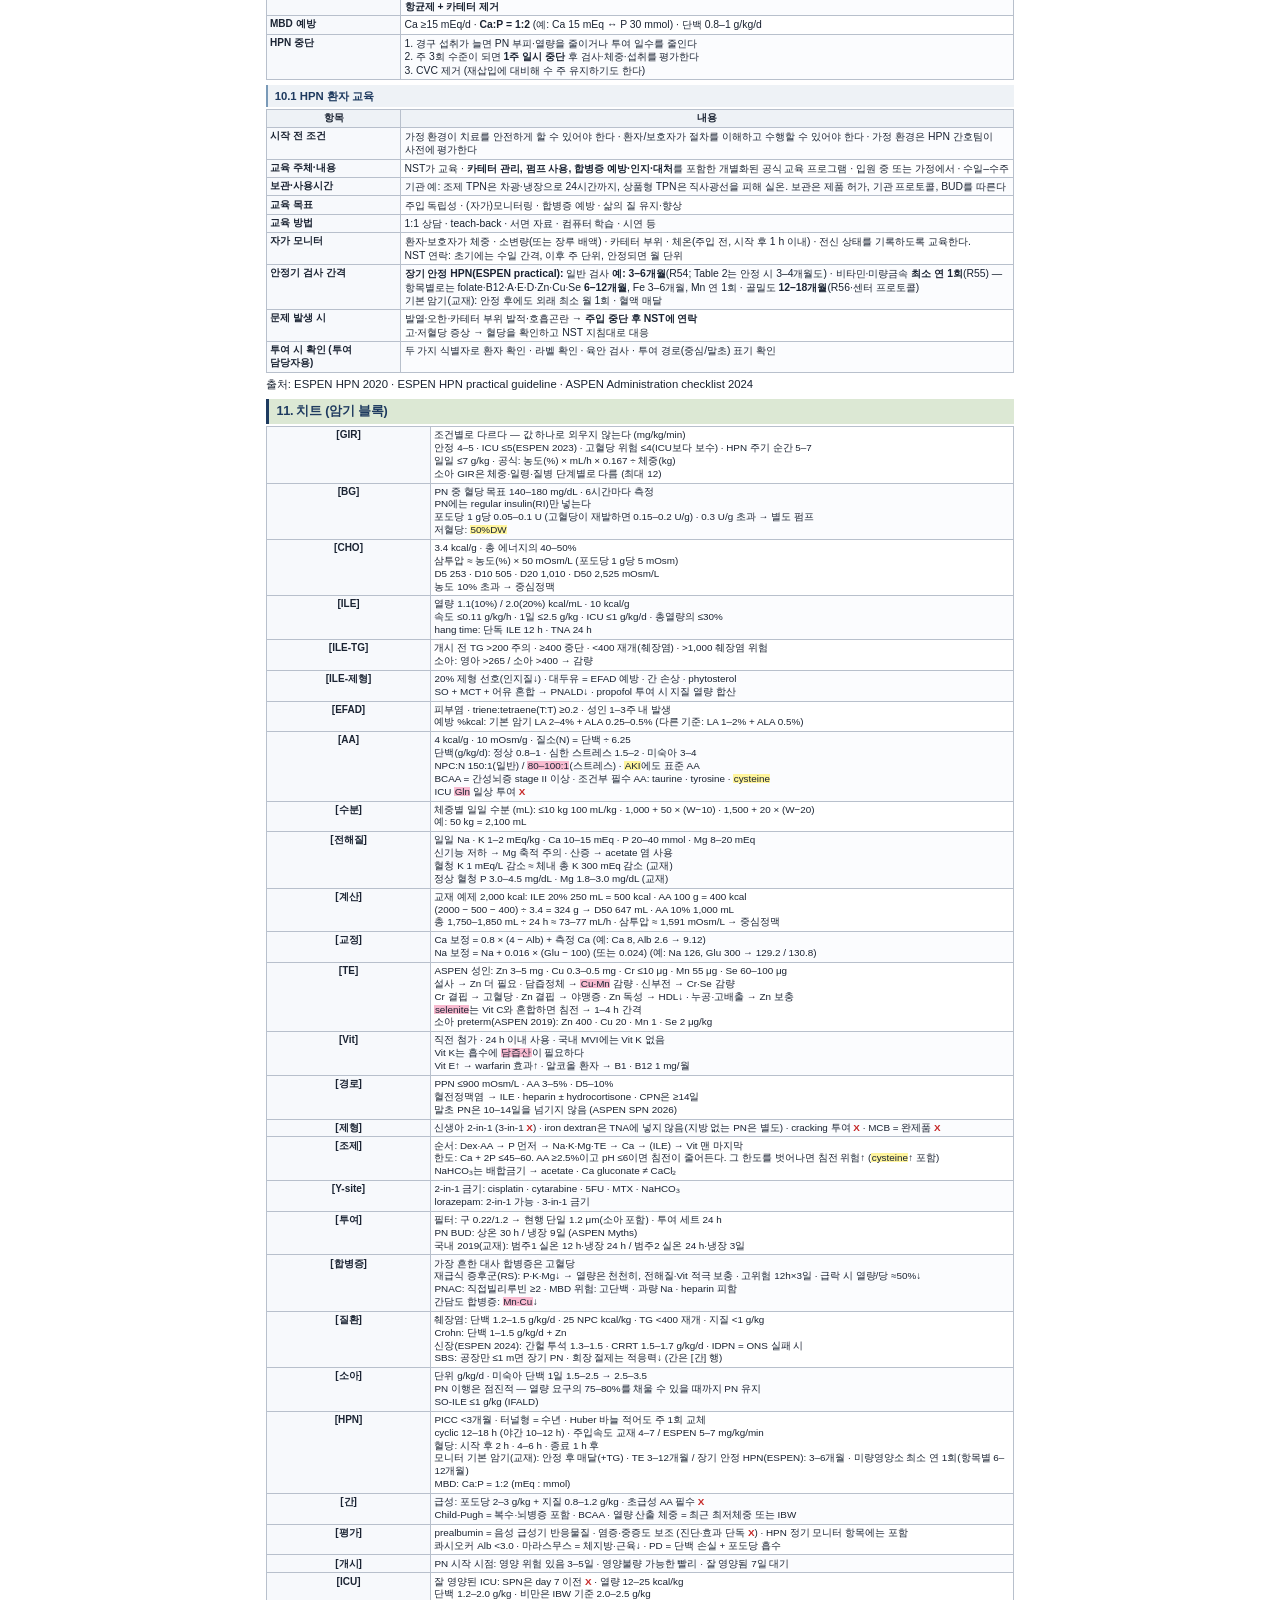
==== commit 09b90028: "Say not to infuse PN when precipitate is visible. The textbook says an obvious visual change or prec" ====
--- a/PN_core_A4_print.html
+++ b/PN_core_A4_print.html
@@ -1423,7 +1423,8 @@
 </tr>
 <tr>
 <td class="l1">위험</td>
-<td>CaHPO₄ 침전 = <b>카테터 폐색·색전 ⟶ 사망 가능</b> · 낮은 온도 보관 · <mark class="hl-pink" title="전문약사 EXAM">P 먼저</mark> / Ca 마지막</td>
+<td>CaHPO₄ 침전 = <b>카테터 폐색·색전 ⟶ 사망 가능</b> · 낮은 온도 보관 · <mark class="hl-pink" title="전문약사 EXAM">P 먼저</mark> / Ca 마지막<br>
+육안으로 침전이나 변화가 보이면 <b>투여하면 안 된다</b></td>
 </tr>
 <tr>
 <td class="l1">장기 비율</td>
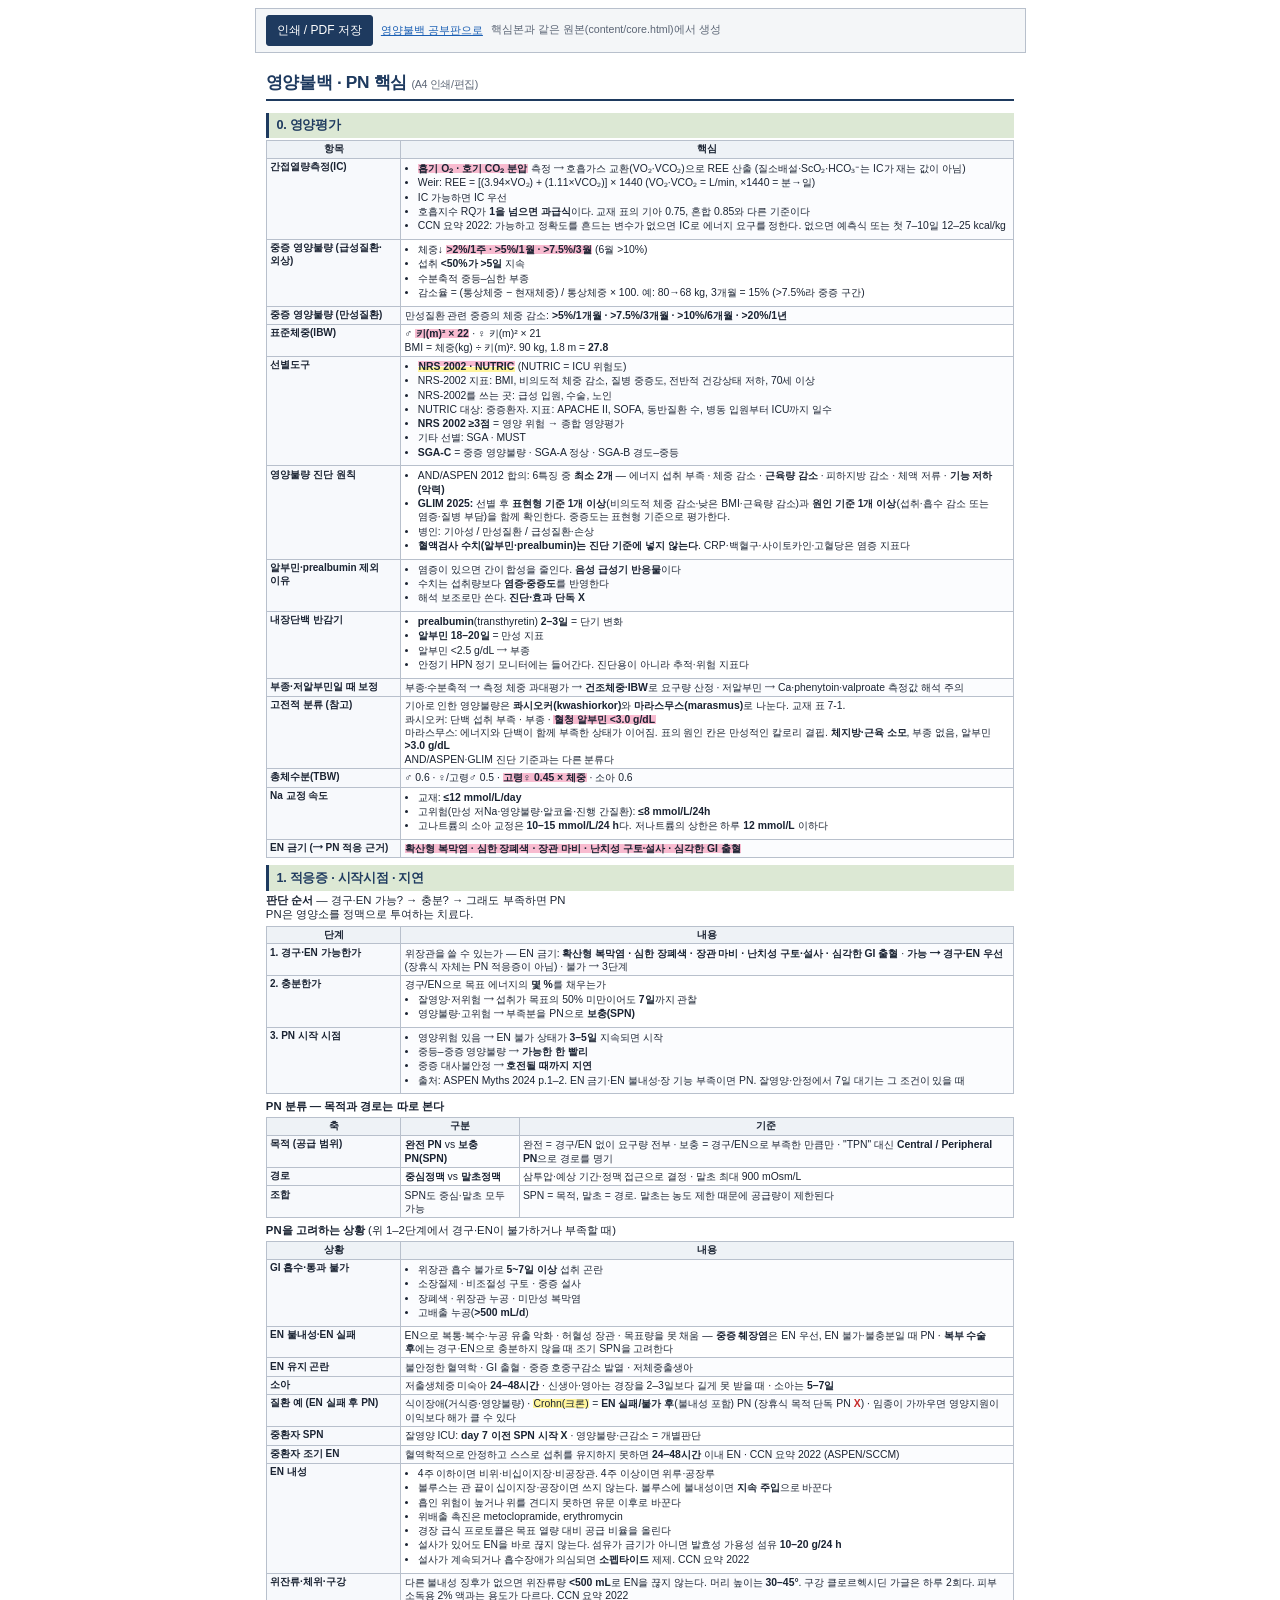
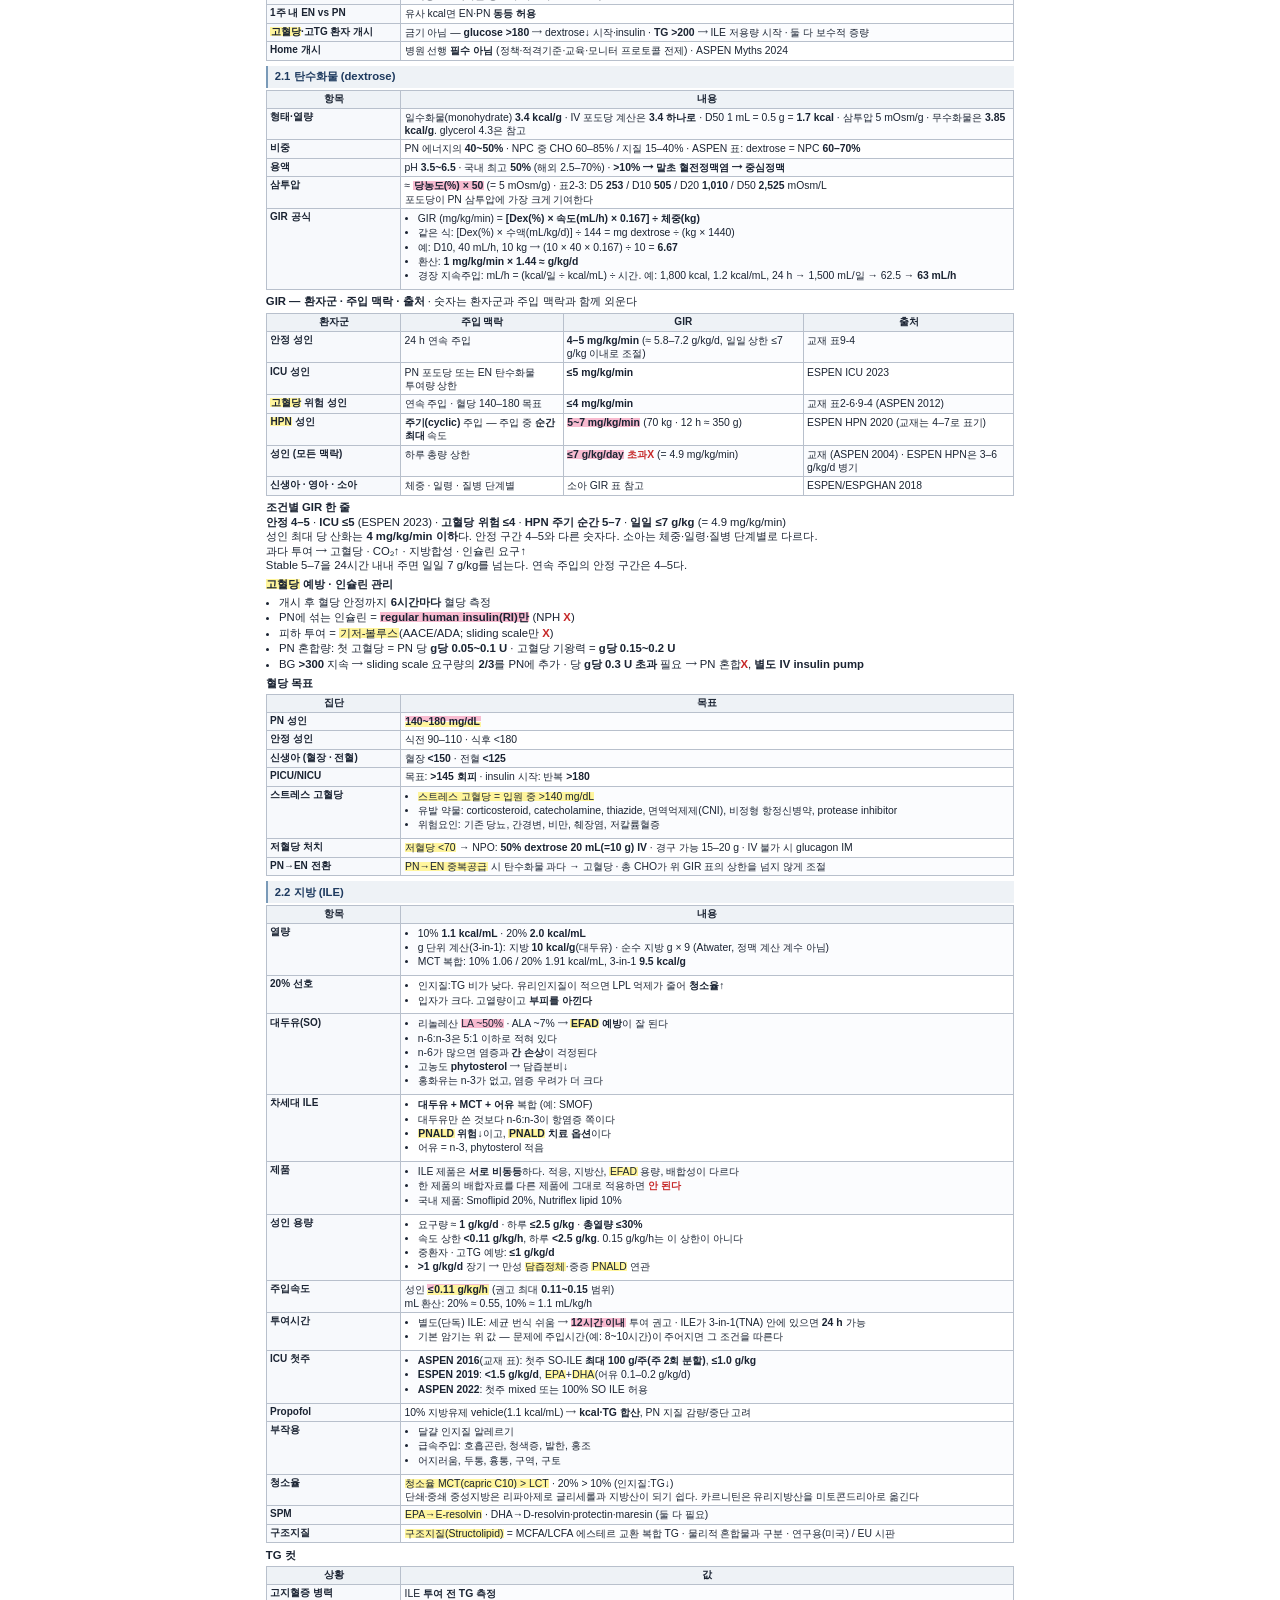
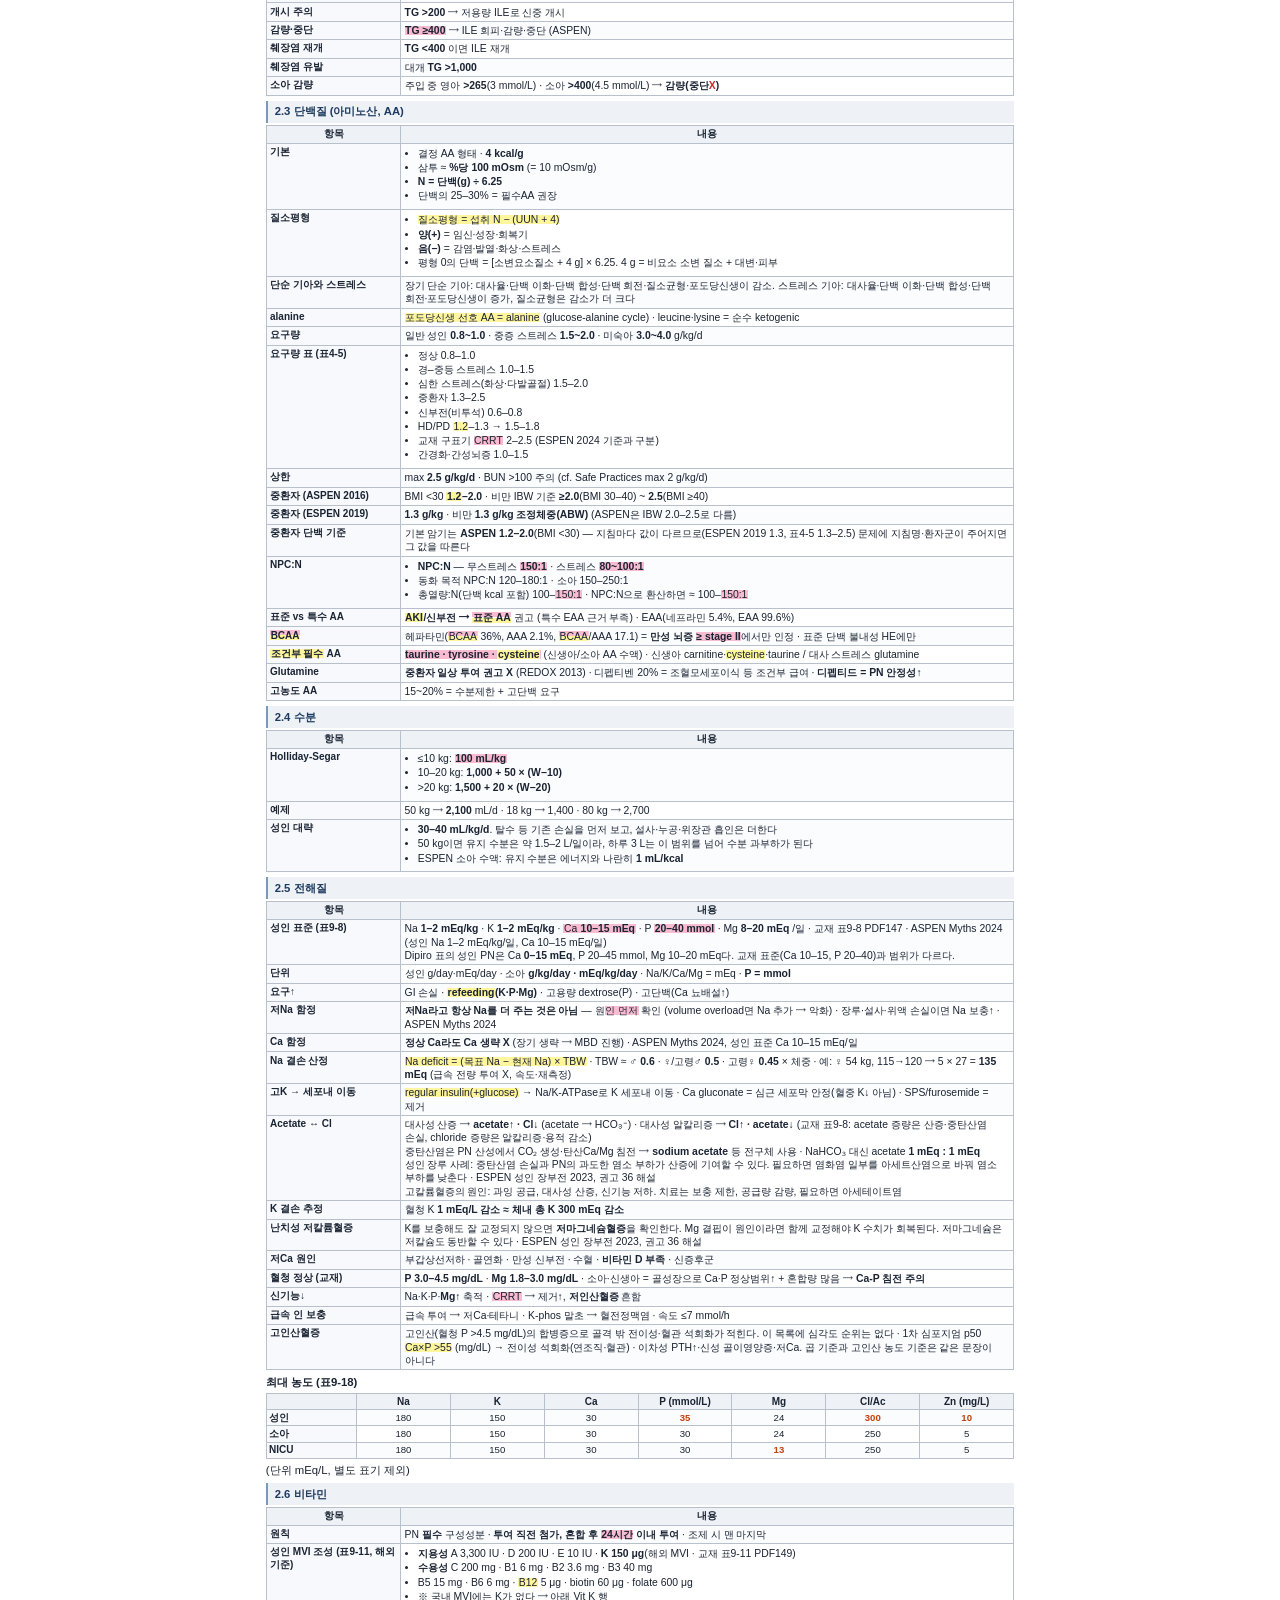
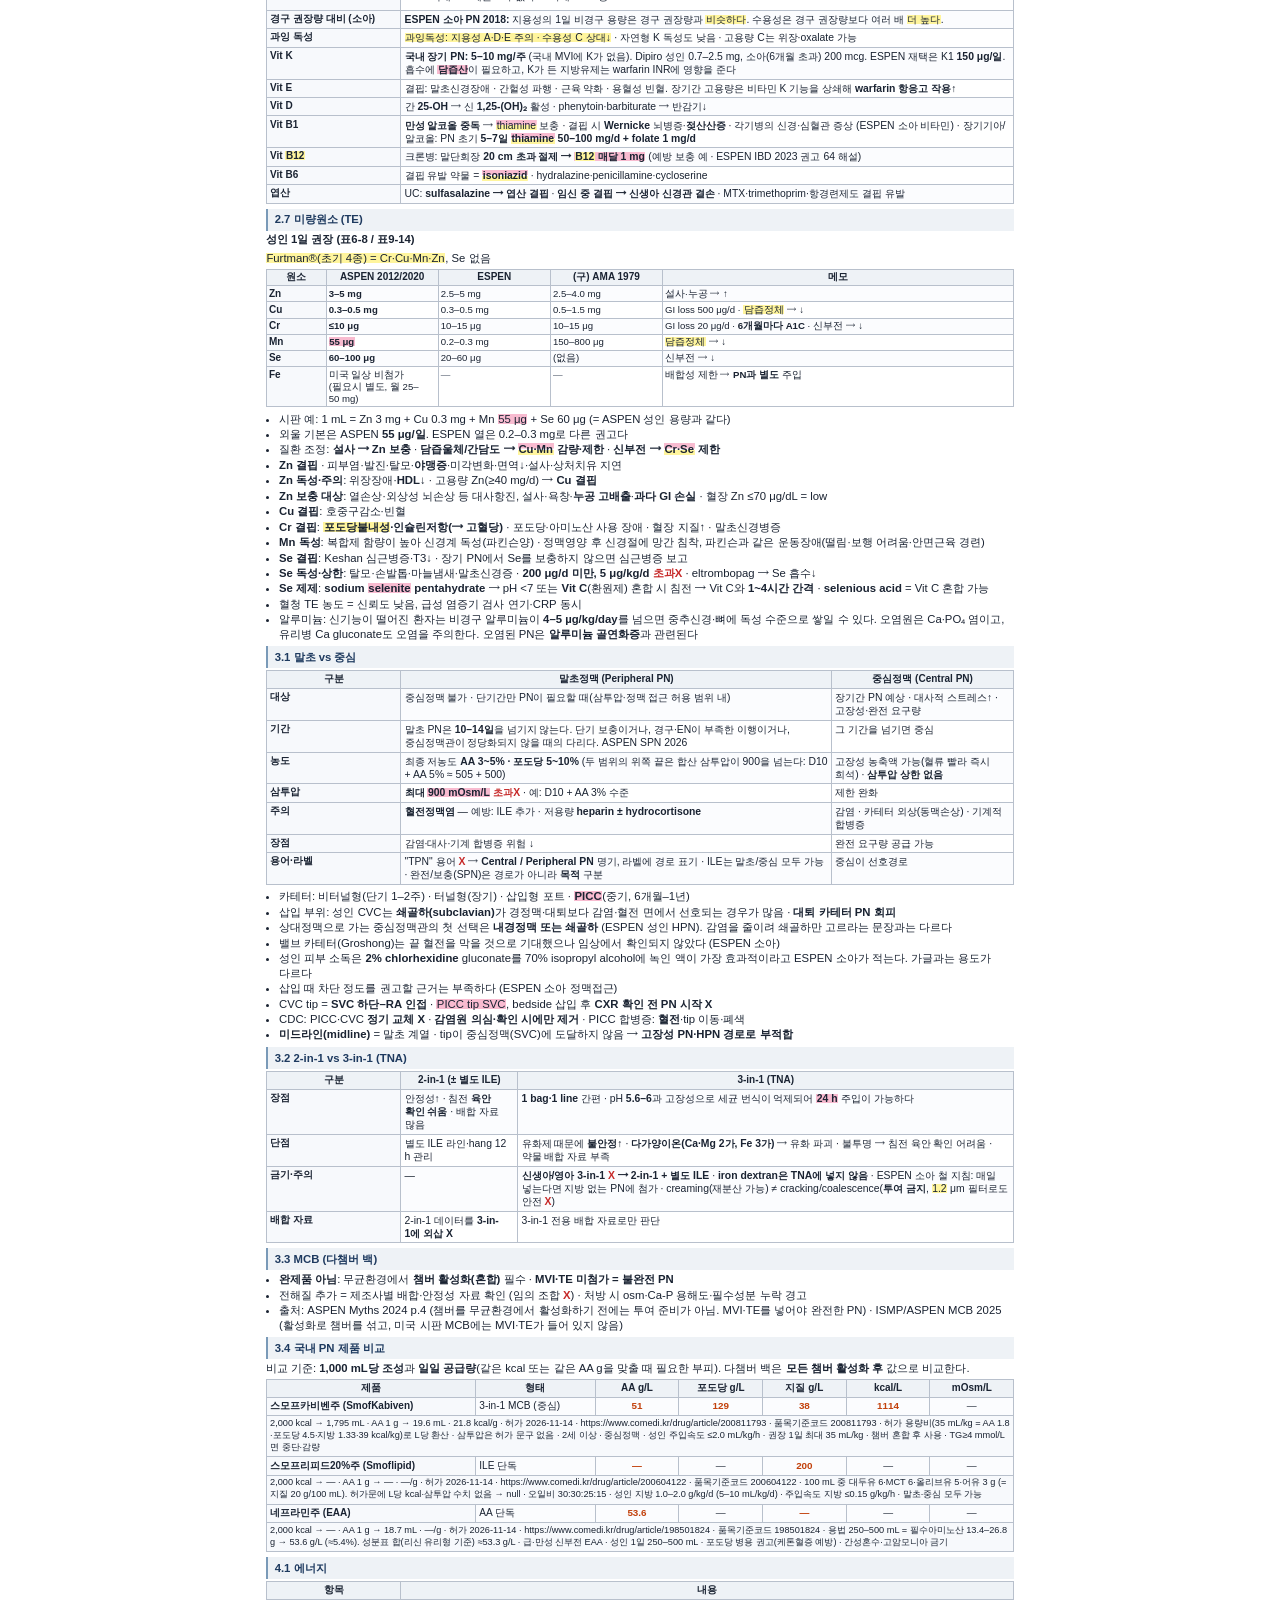
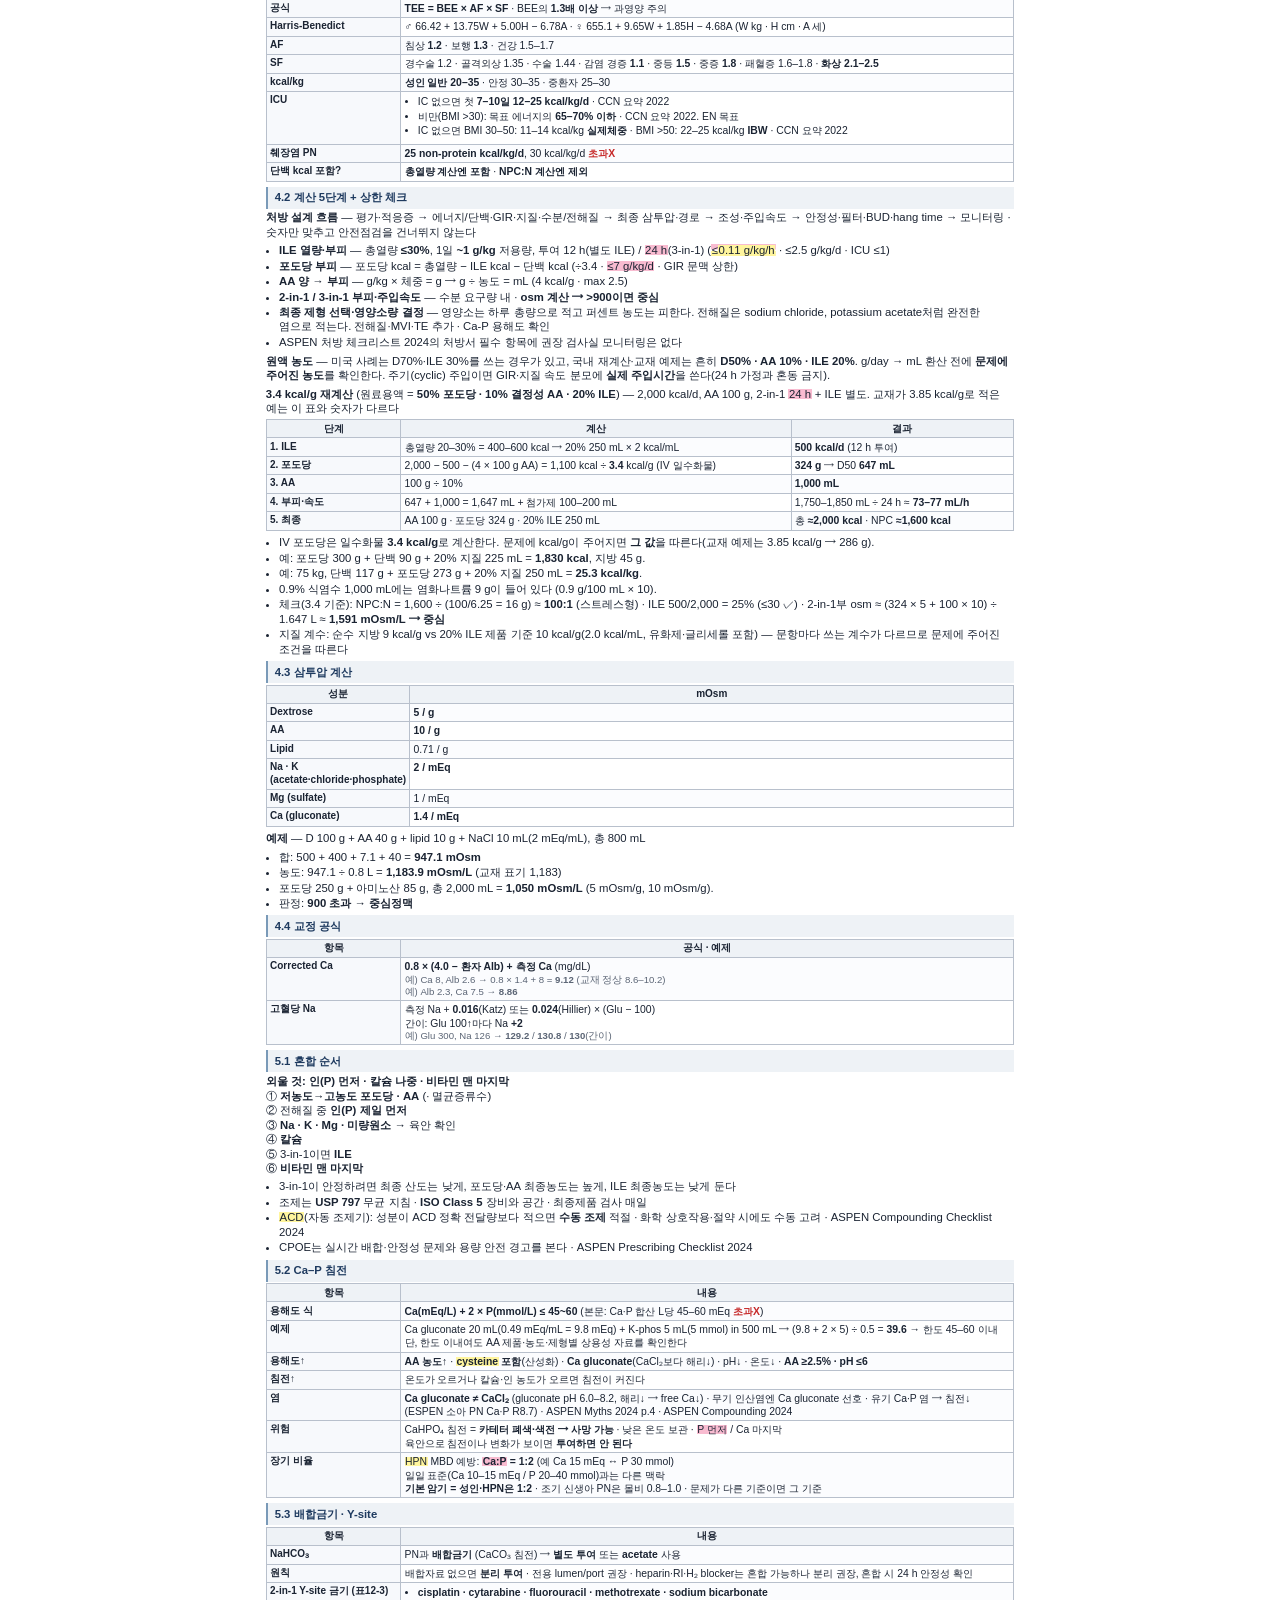
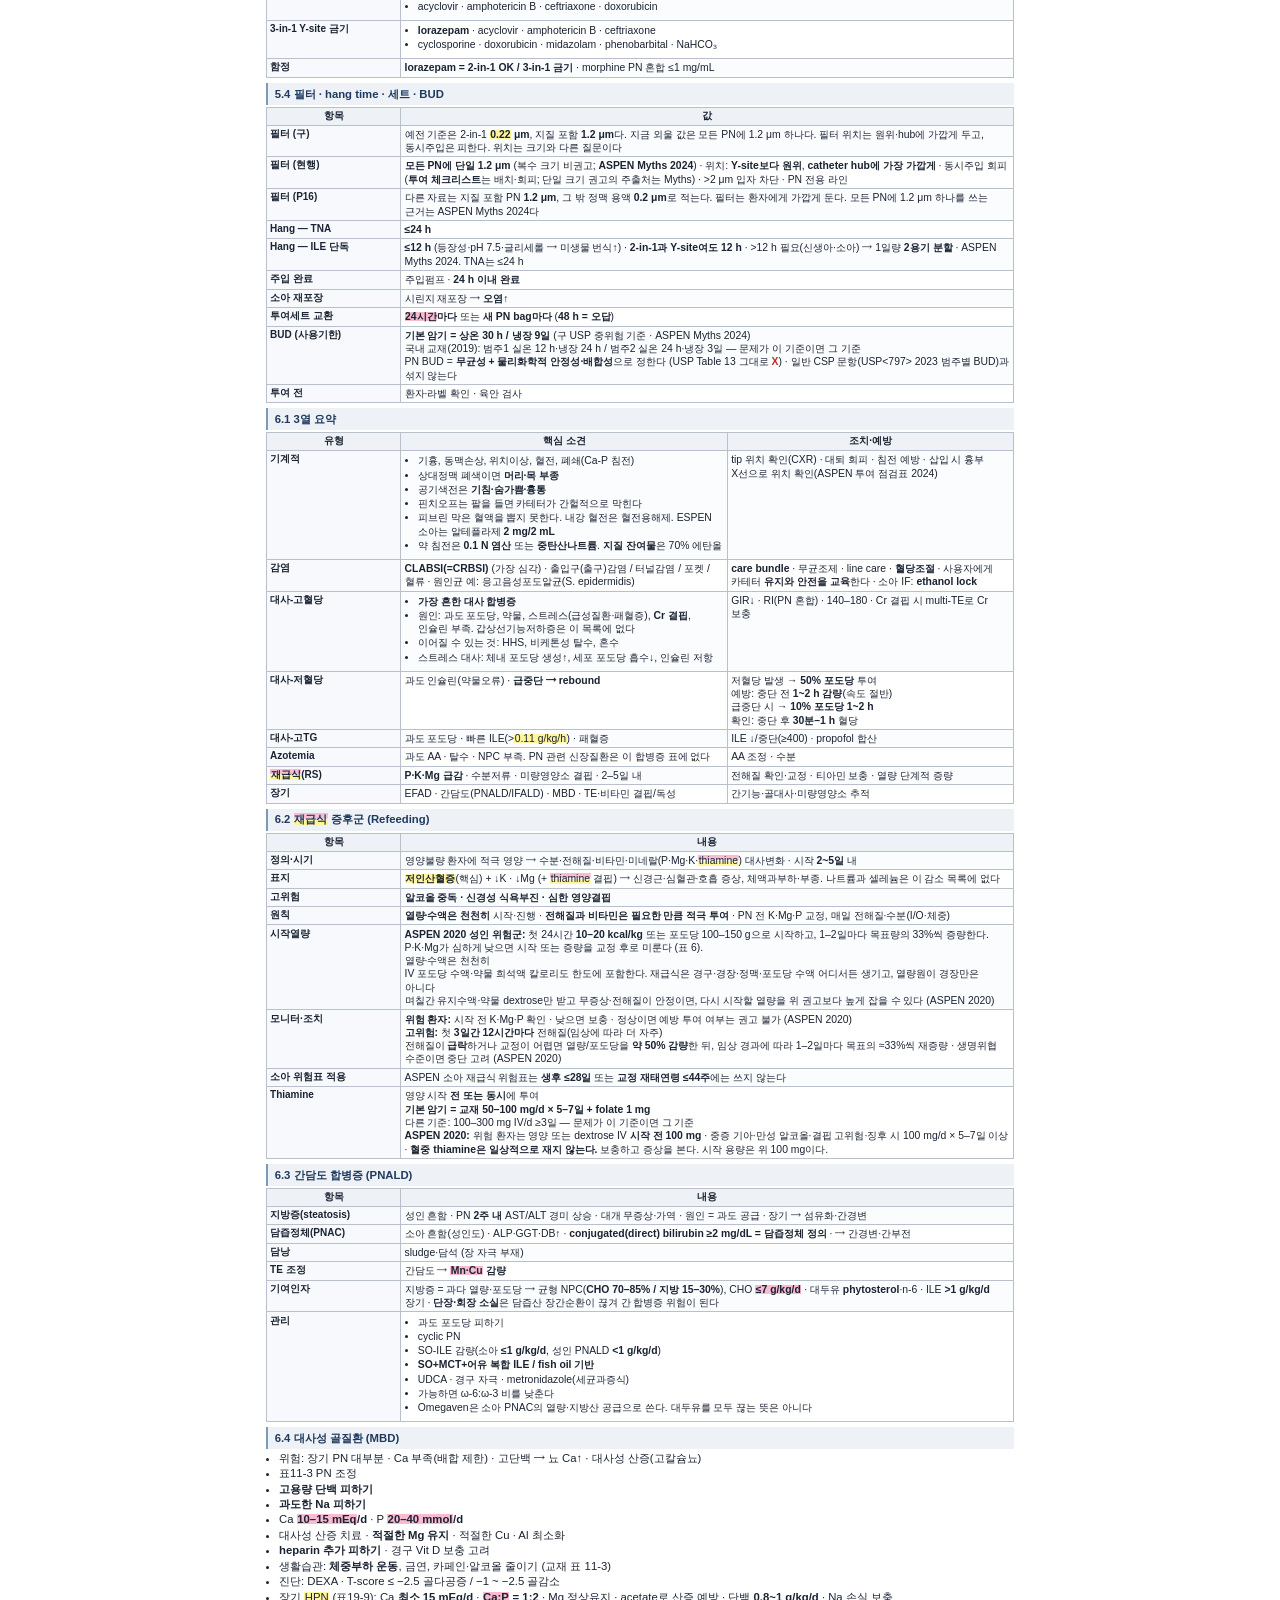
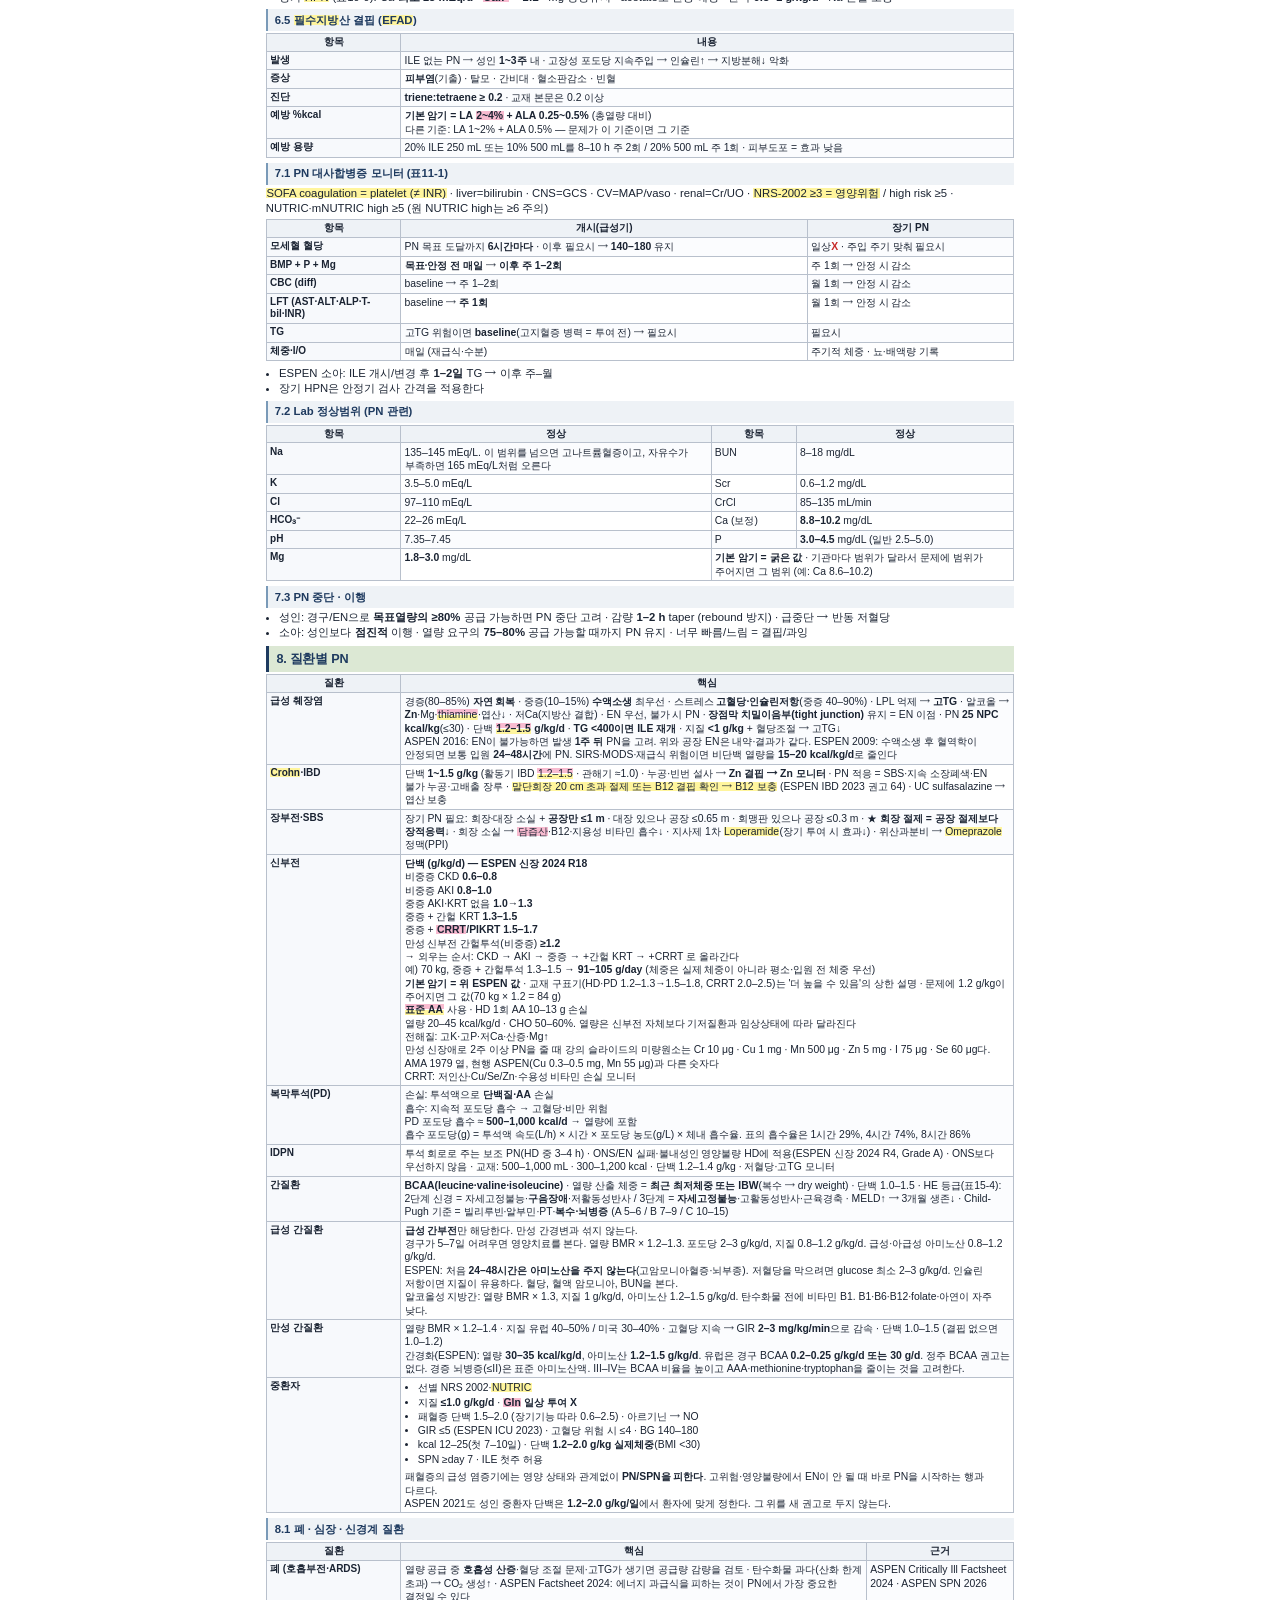
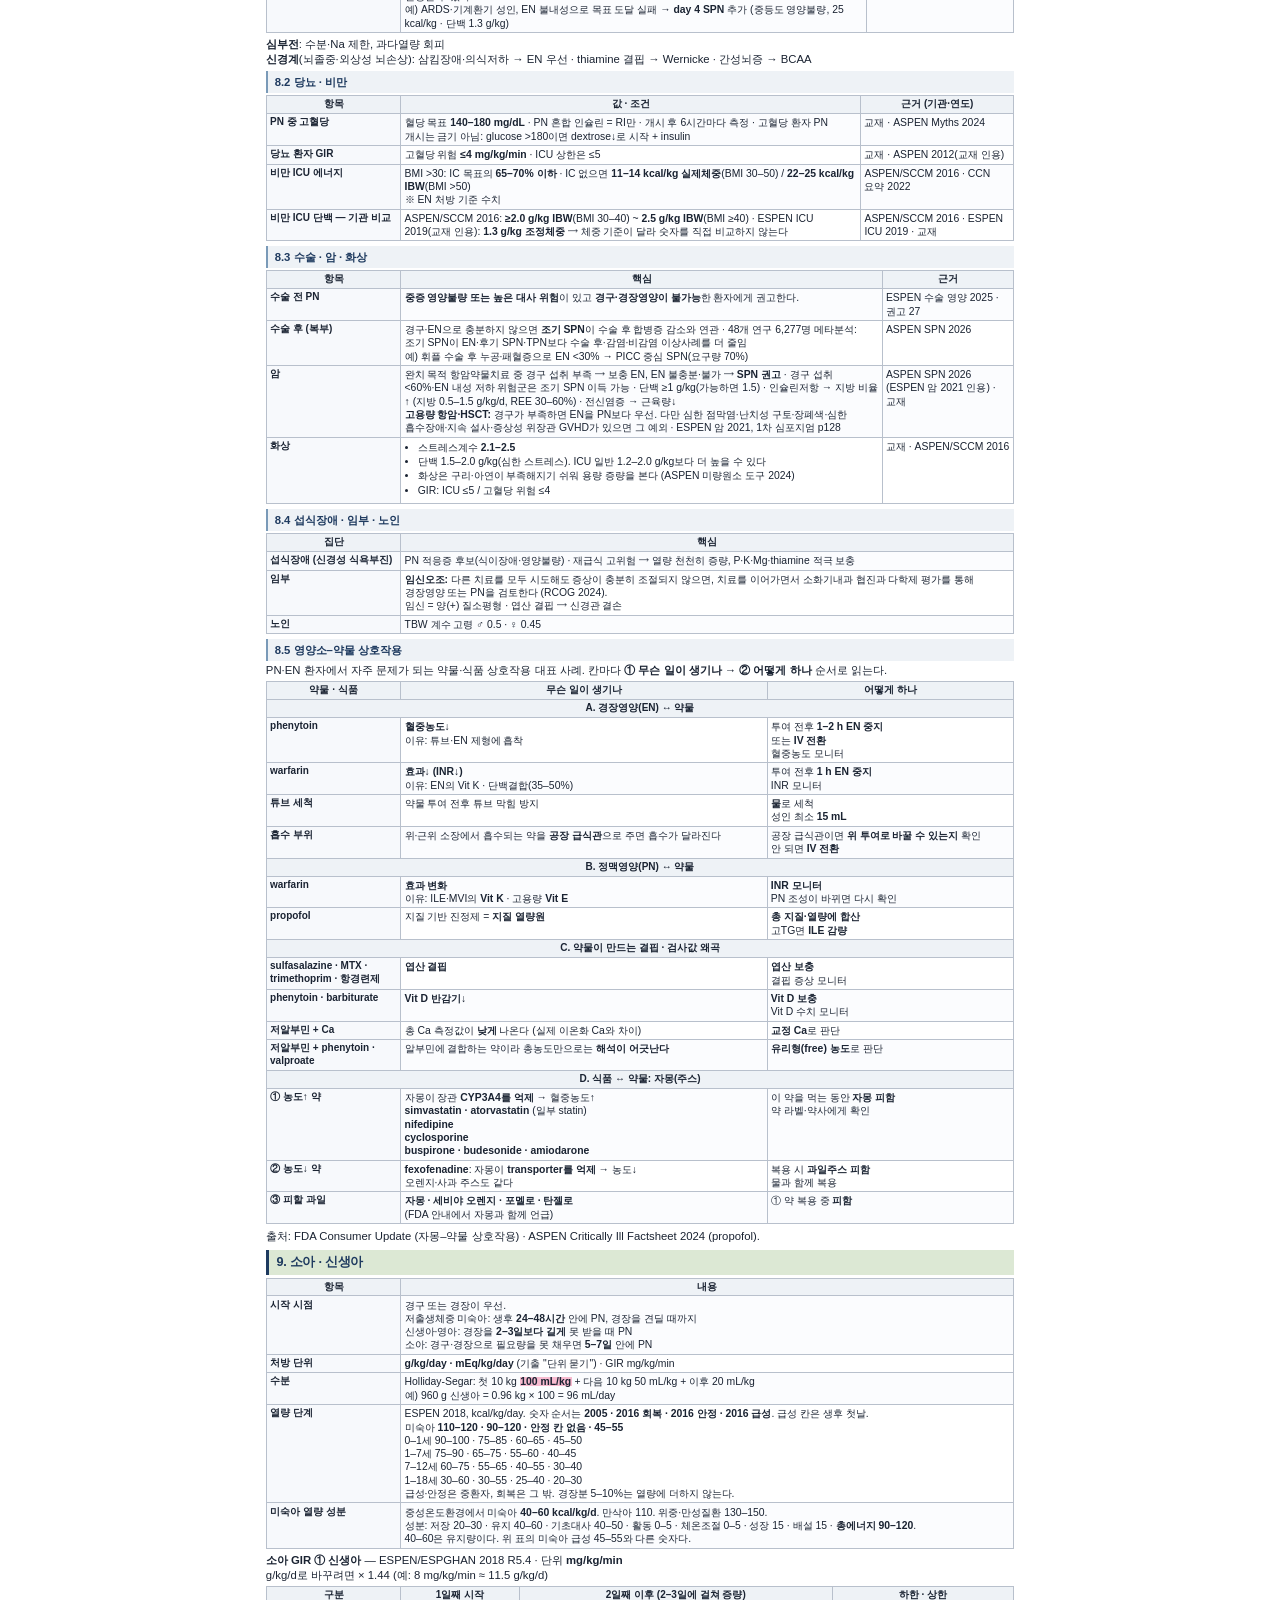
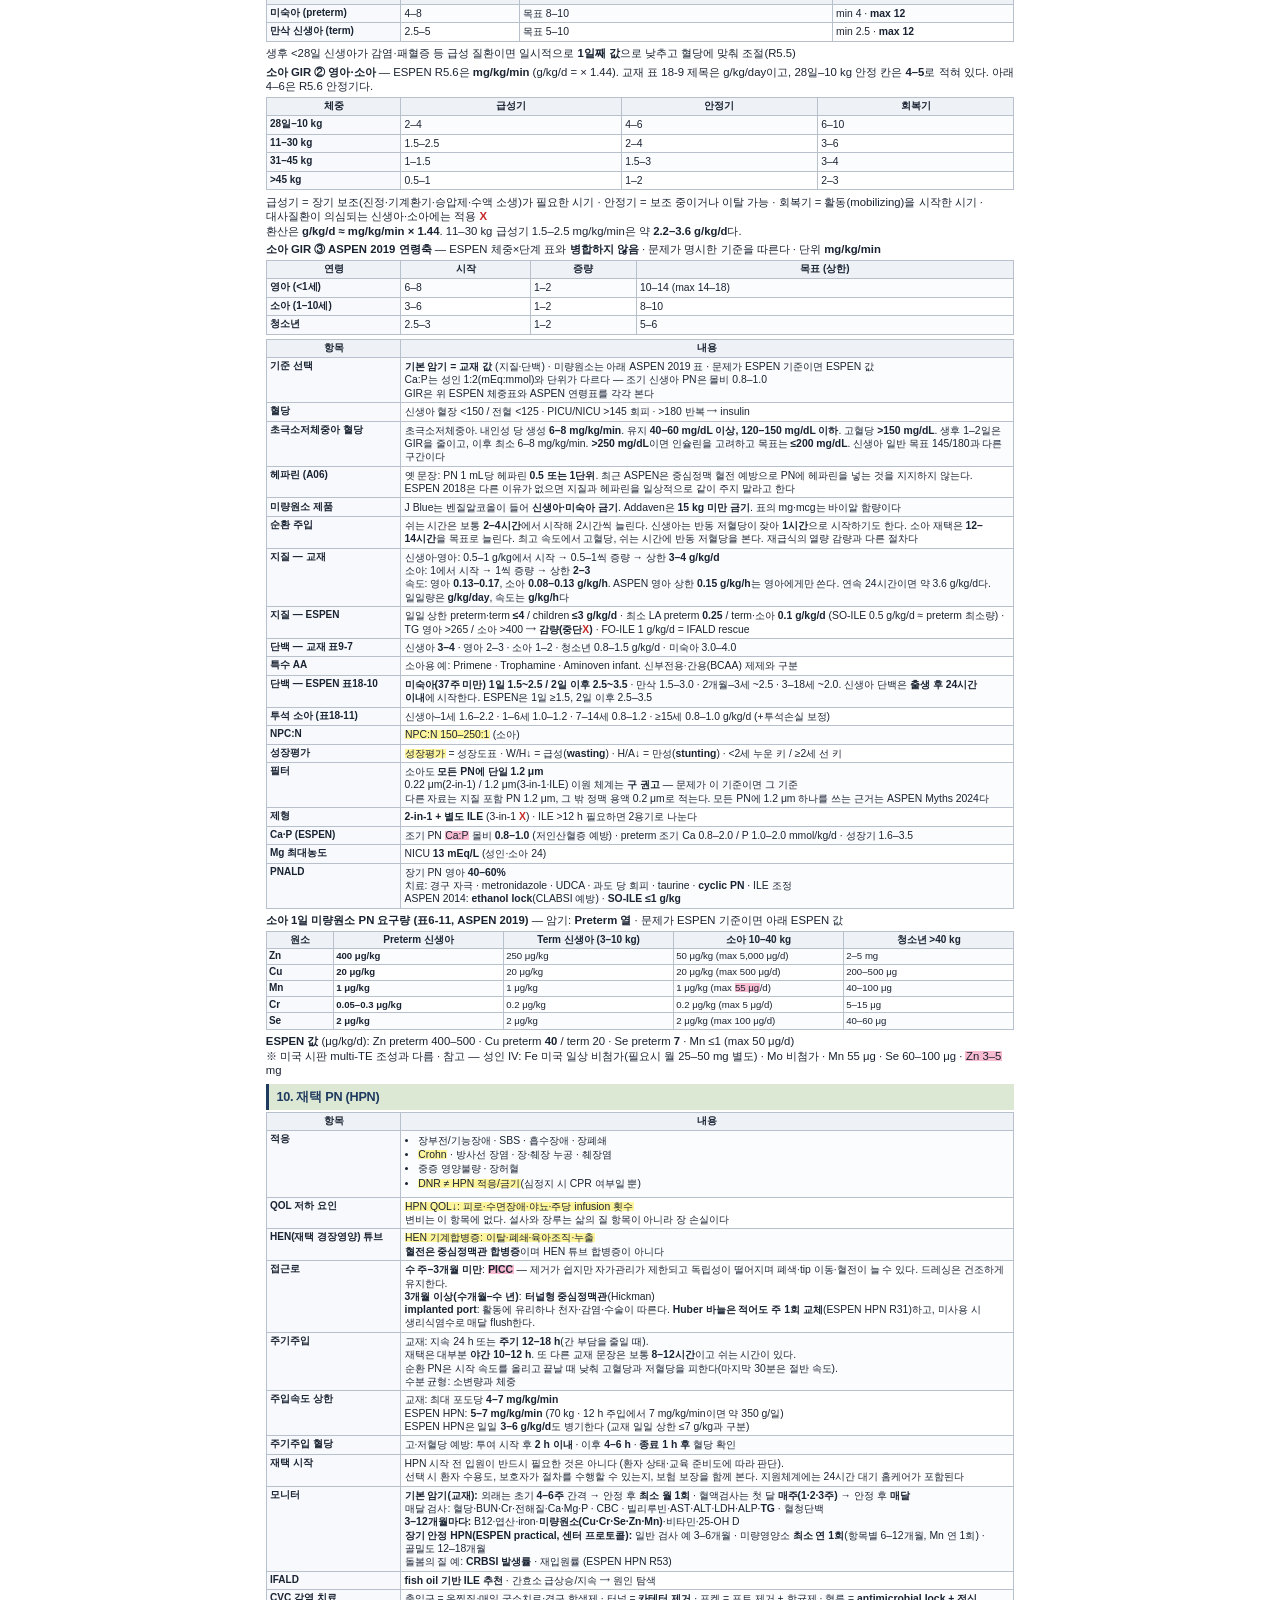
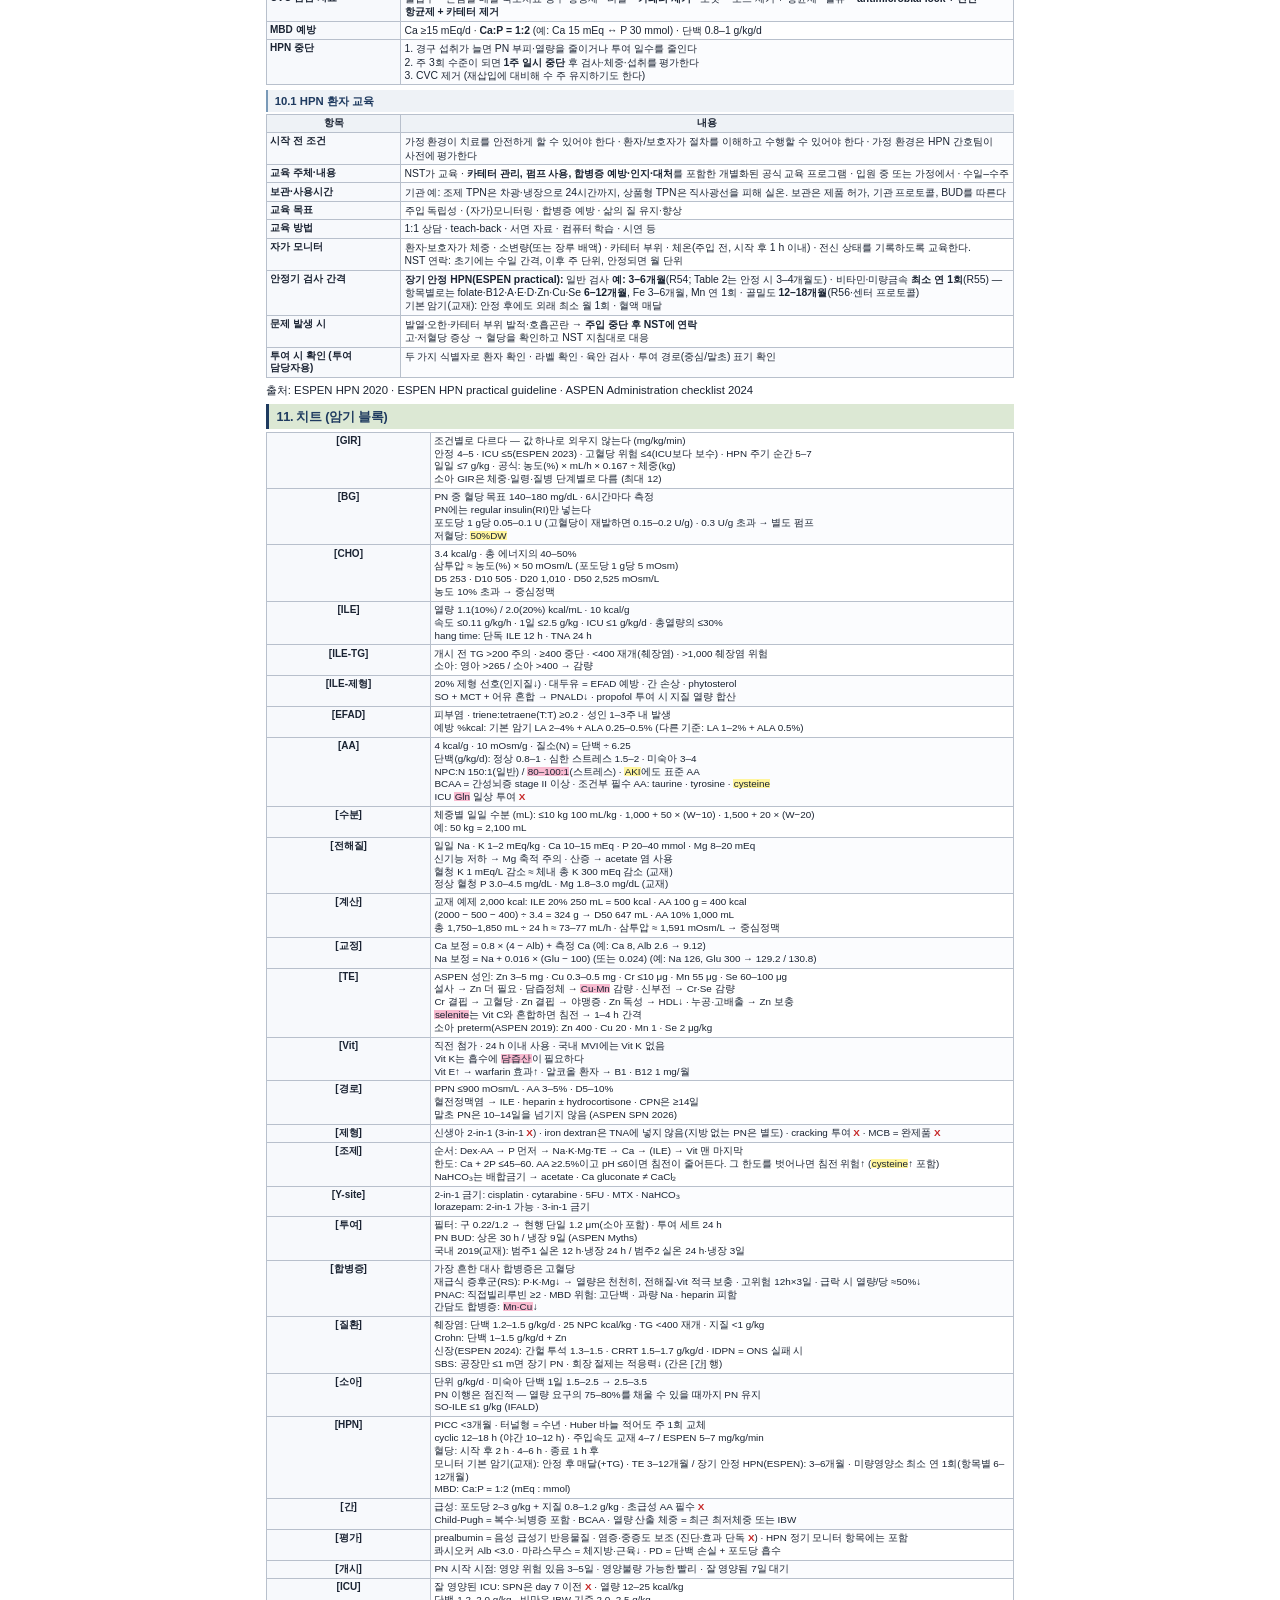
==== commit de60ddc8: "Close the Y-site lists that a line break had split in half. The plus sign was only joining two parts" ====
--- a/PN_core_A4_print.html
+++ b/PN_core_A4_print.html
@@ -109,12 +109,12 @@
   box-shadow:none; border:none; text-decoration:none;
   -webkit-print-color-adjust:exact; print-color-adjust:exact;
 }
-/* Keep each topic/unit on one page when it fits. Only the cheat block
-   (taller than A4) may span pages — and then only between rows, never mid-cell. */
+/* A section may cross a page so a block taller than A4 is not clipped.
+   Each table stays together when it fits. Only the cheat table, which is
+   taller than one page, breaks between rows and never through a cell. */
 .print-sec{
   margin:0 0 0.8mm;
-  break-inside:avoid; page-break-inside:avoid;
-  -webkit-column-break-inside:avoid;
+  break-inside:auto; page-break-inside:auto;
 }
 .print-sec:has(.cheat-table){
   break-inside:auto; page-break-inside:auto;
@@ -143,11 +143,11 @@
   body{max-width:100%; width:auto; padding:0; margin:0; font-size:8.6pt; line-height:1.38}
   /* 표는 페이지 너비(100%)를 넘기지 않는다. nowrap·긴 토큰의 min-content가 칸을 밀지 않게 한다. */
   table{font-size:8pt; width:100%!important; max-width:100%!important}
-  .print-sec{ break-inside:avoid!important; page-break-inside:avoid!important; }
+  .print-sec{ break-inside:auto!important; page-break-inside:auto!important; }
   .print-sec:has(.cheat-table){ break-inside:auto!important; page-break-inside:auto!important; }
   table:not(.cheat-table){ break-inside:avoid!important; page-break-inside:avoid!important; }
   table.cheat-table{ break-inside:auto!important; page-break-inside:auto!important; }
-  tr, td, th{ break-inside:avoid!important; page-break-inside:avoid!important; }
+  tr, td, th, li{ break-inside:avoid!important; page-break-inside:avoid!important; }
   h2, h3{ break-after:avoid!important; page-break-after:avoid!important; }
   th,td{
     padding:0.7mm 1.3mm;
@@ -1388,7 +1388,7 @@
 ⑥ <b>비타민 맨 마지막</b></div>
 <div class="cell">
 <ul class="bl">
-<li>최종 산도 낮게 · 포도당·AA 최종농도 높게 · ILE 최종농도 낮게</li>
+<li>3-in-1이 안정하려면 최종 산도는 낮게, 포도당·AA 최종농도는 높게, ILE 최종농도는 낮게 둔다</li>
 <li>조제는 <b>USP 797</b> 무균 지침 · <b>ISO Class 5</b> 장비와 공간 · 최종제품 검사 매일</li>
 <li><mark class="hl-yellow" title="병원약사회">ACD</mark>(자동 조제기): 성분이 ACD 정확 전달량보다 적으면 <b>수동 조제</b> 적절 · 화학 상호작용·절약 시에도 수동 고려 · ASPEN Compounding Checklist 2024</li>
 <li>CPOE는 실시간 배합·안정성 문제와 용량 안전 경고를 본다 · ASPEN Prescribing Checklist 2024</li>
@@ -1448,14 +1448,16 @@
 </tr>
 <tr>
 <td class="l1"><b>2-in-1 Y-site 금기</b> (표12-3)</td>
-<td><b>cisplatin · cytarabine · fluorouracil · methotrexate · sodium bicarbonate</b> + acyclovir · amphotericin B · ceftriaxone · doxorubicin</td>
+<td><ul class="bl">
+<li><b>cisplatin · cytarabine · fluorouracil · methotrexate · sodium bicarbonate</b></li>
+<li>acyclovir · amphotericin B · ceftriaxone · doxorubicin</li>
+</ul></td>
 </tr>
 <tr>
 <td class="l1"><b>3-in-1 Y-site 금기</b></td>
 <td><ul class="bl">
-<li><b>lorazepam</b> + acyclovir</li>
-<li>amphotericin B · ceftriaxone · cyclosporine</li>
-<li>doxorubicin · midazolam · phenobarbital · NaHCO₃</li>
+<li><b>lorazepam</b> · acyclovir · amphotericin B · ceftriaxone</li>
+<li>cyclosporine · doxorubicin · midazolam · phenobarbital · NaHCO₃</li>
 </ul></td>
 </tr>
 <tr>
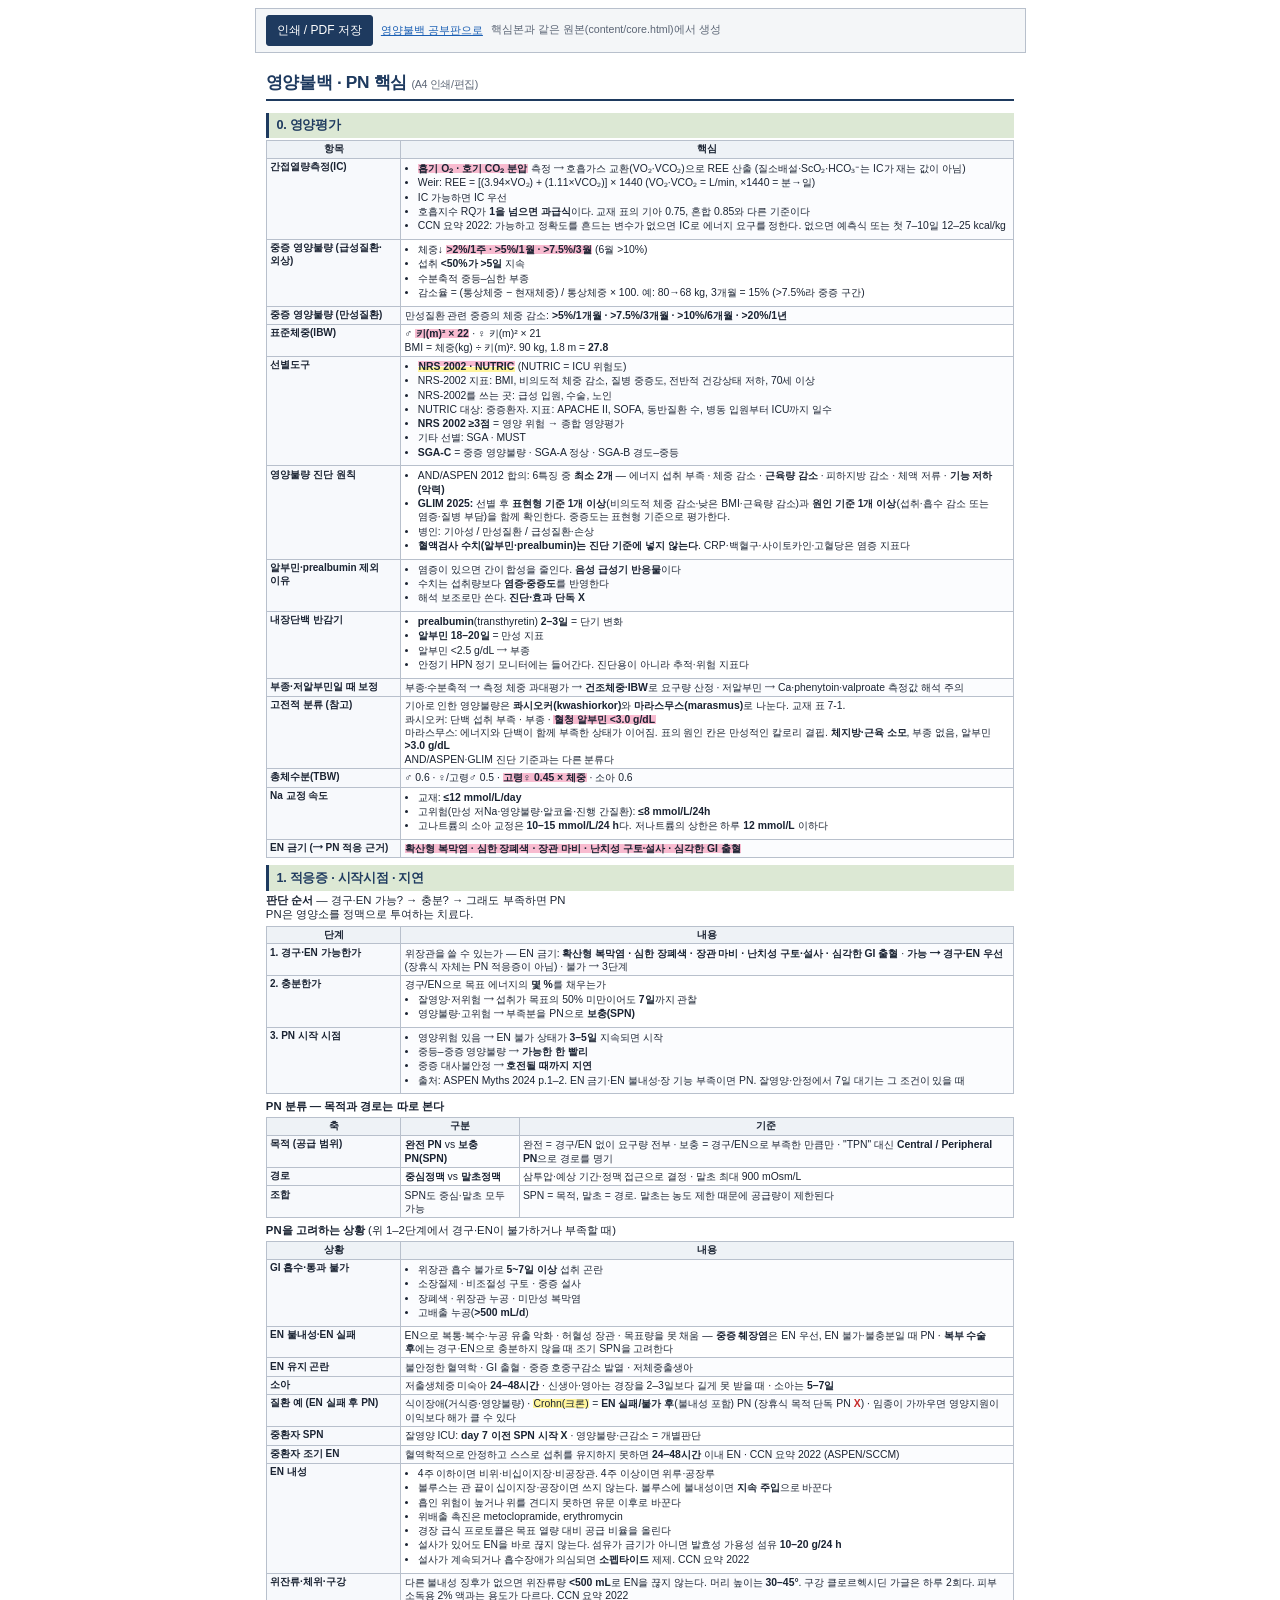
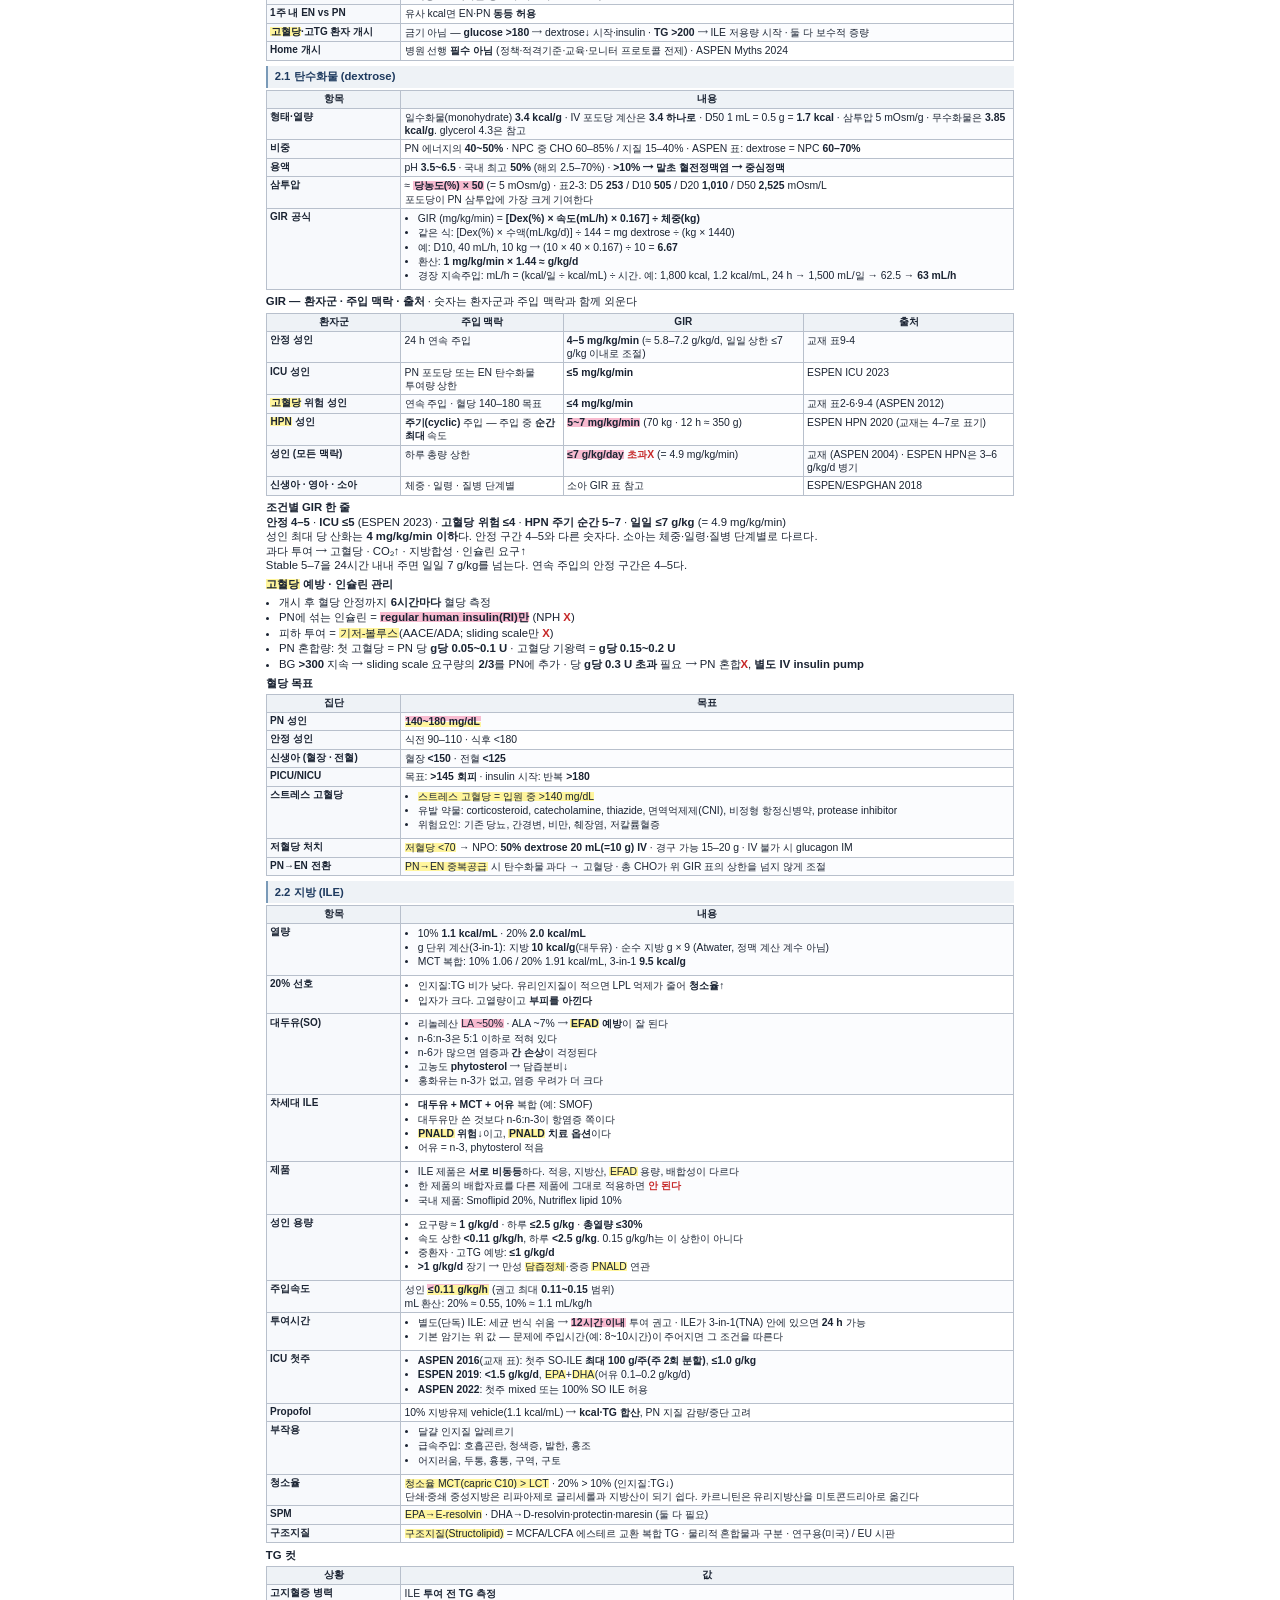
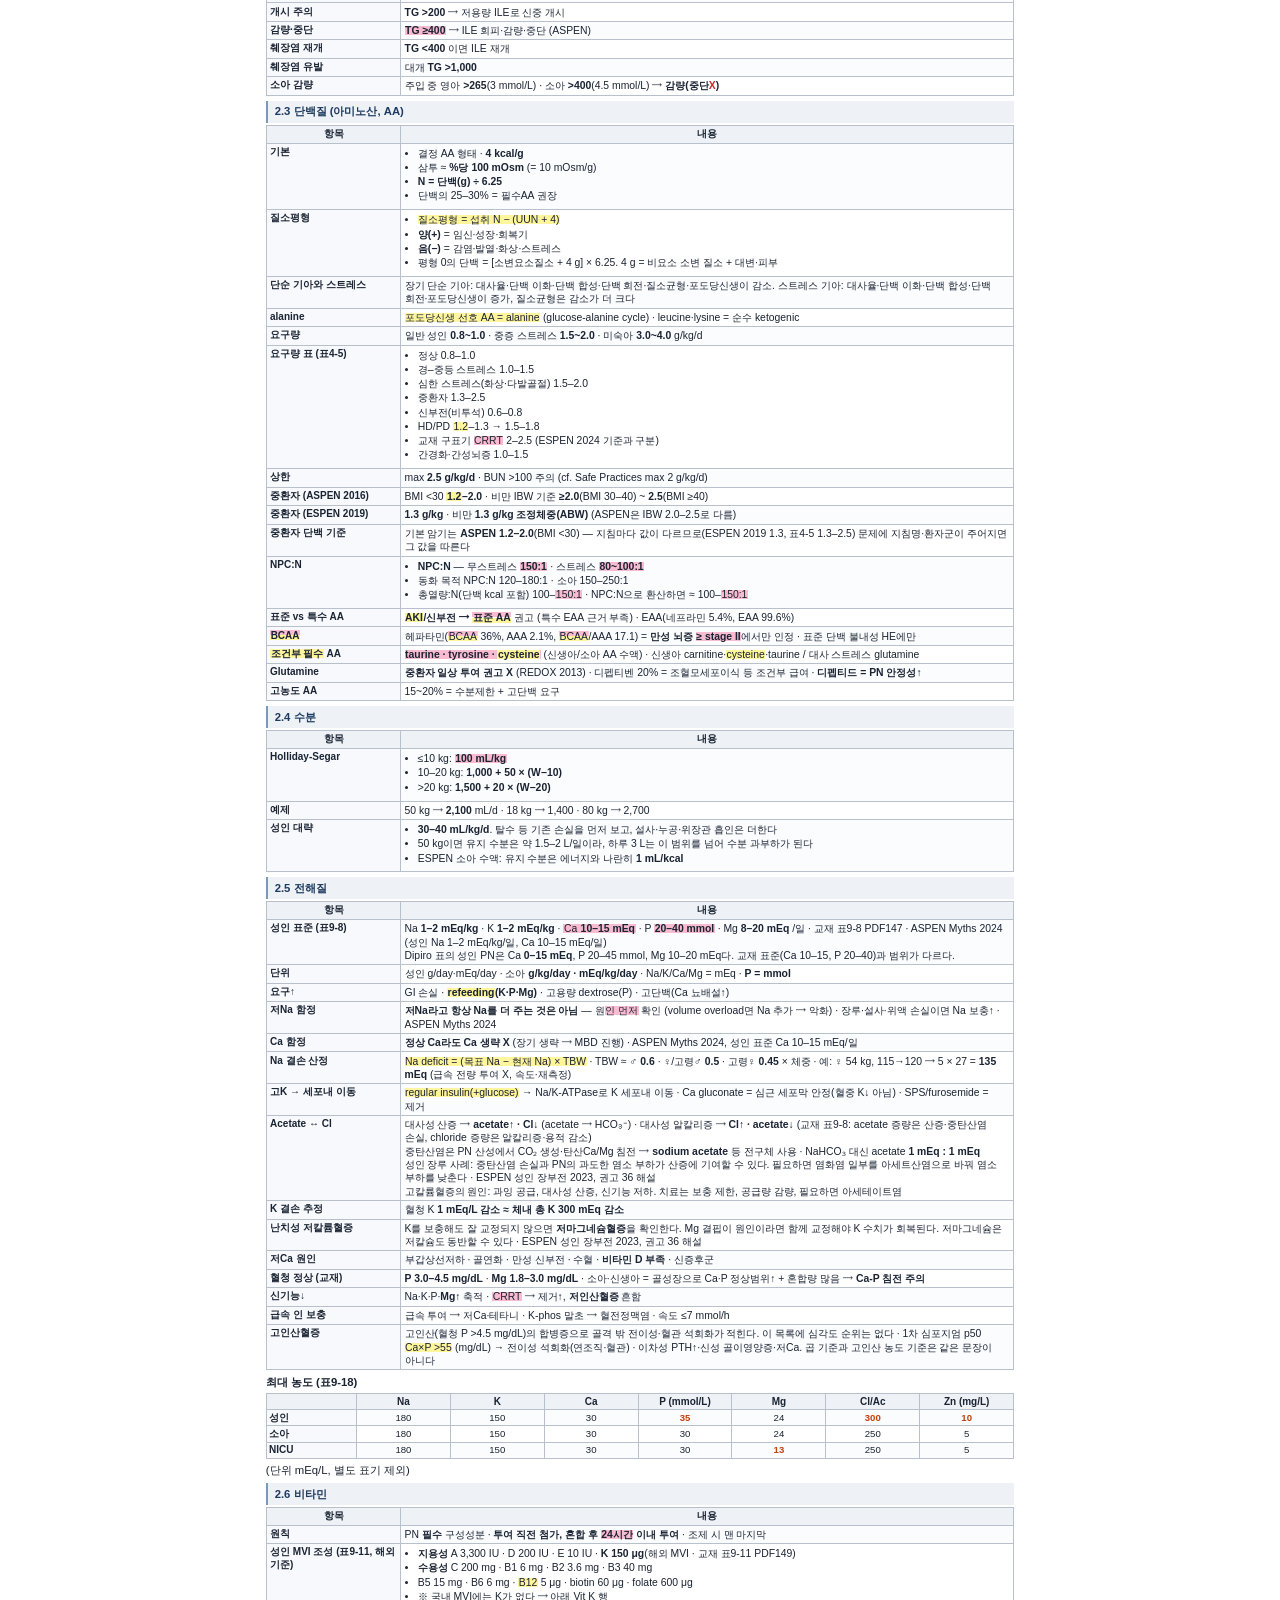
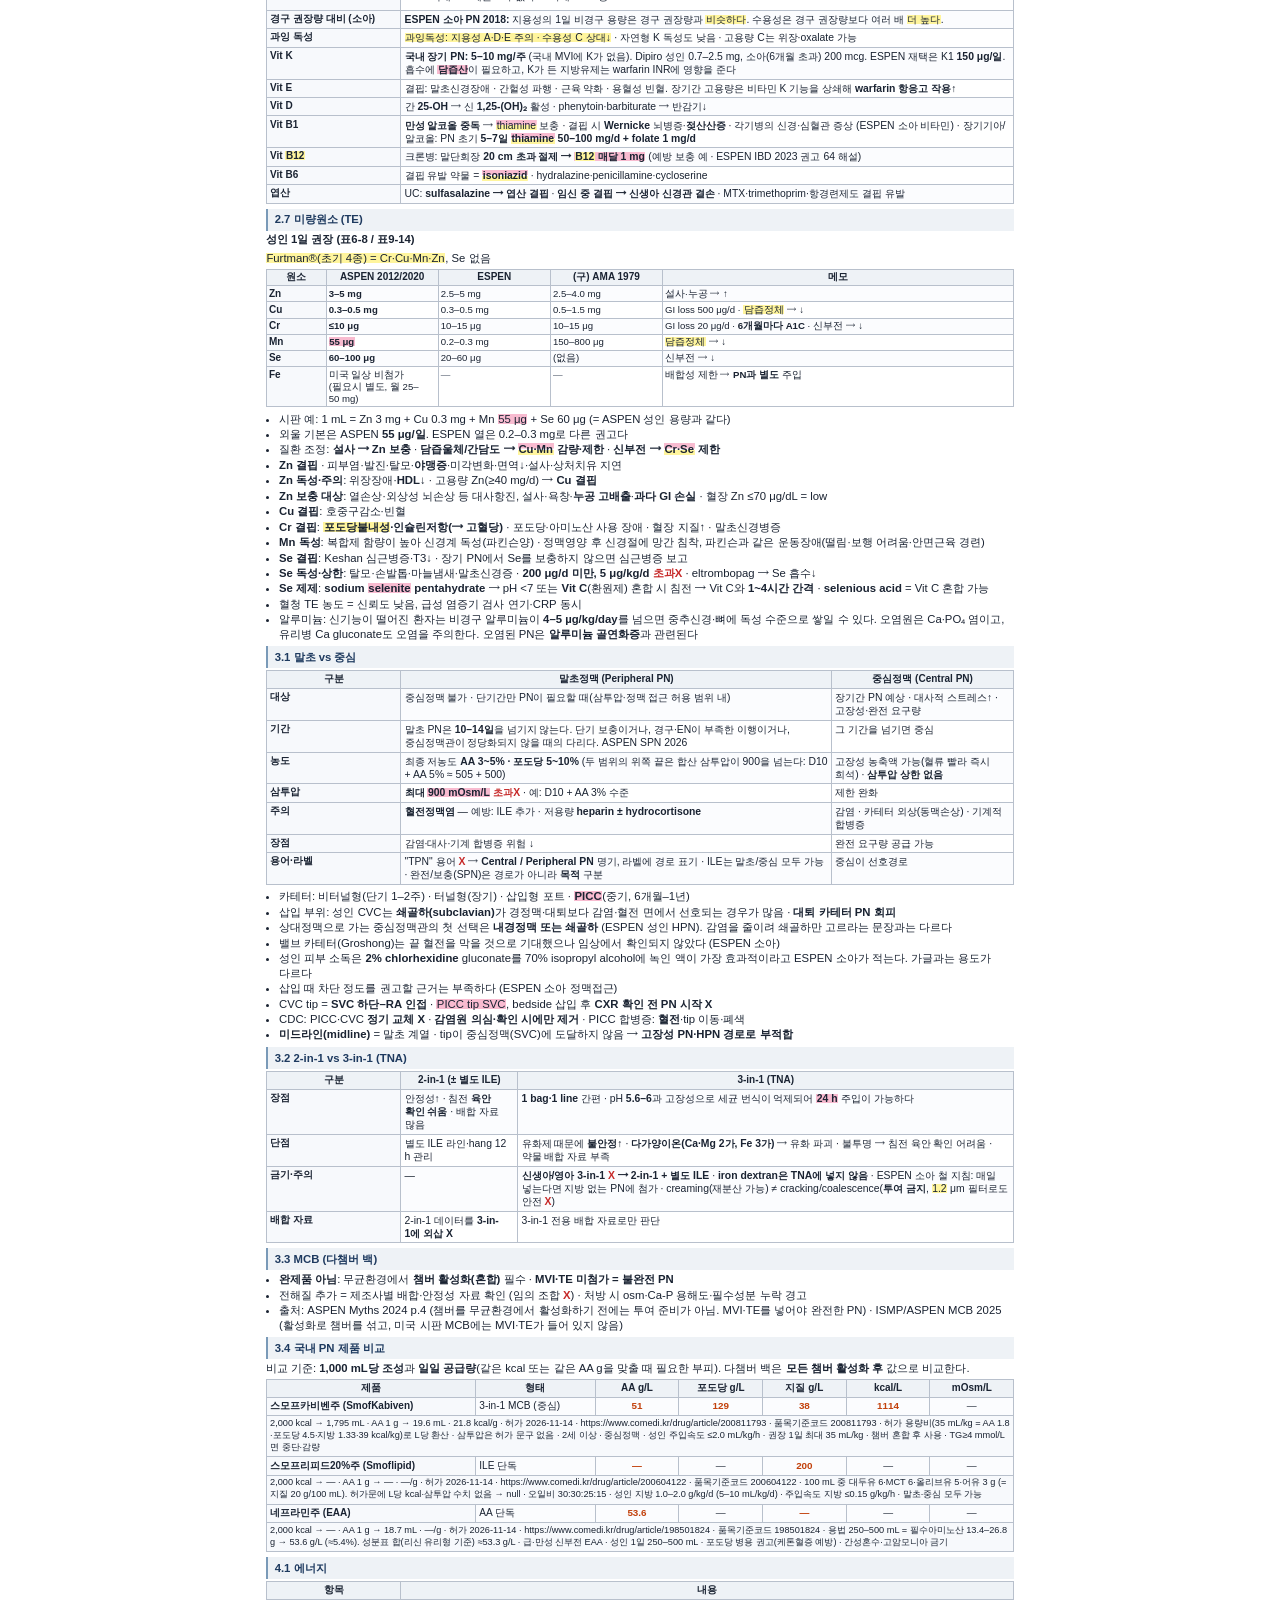
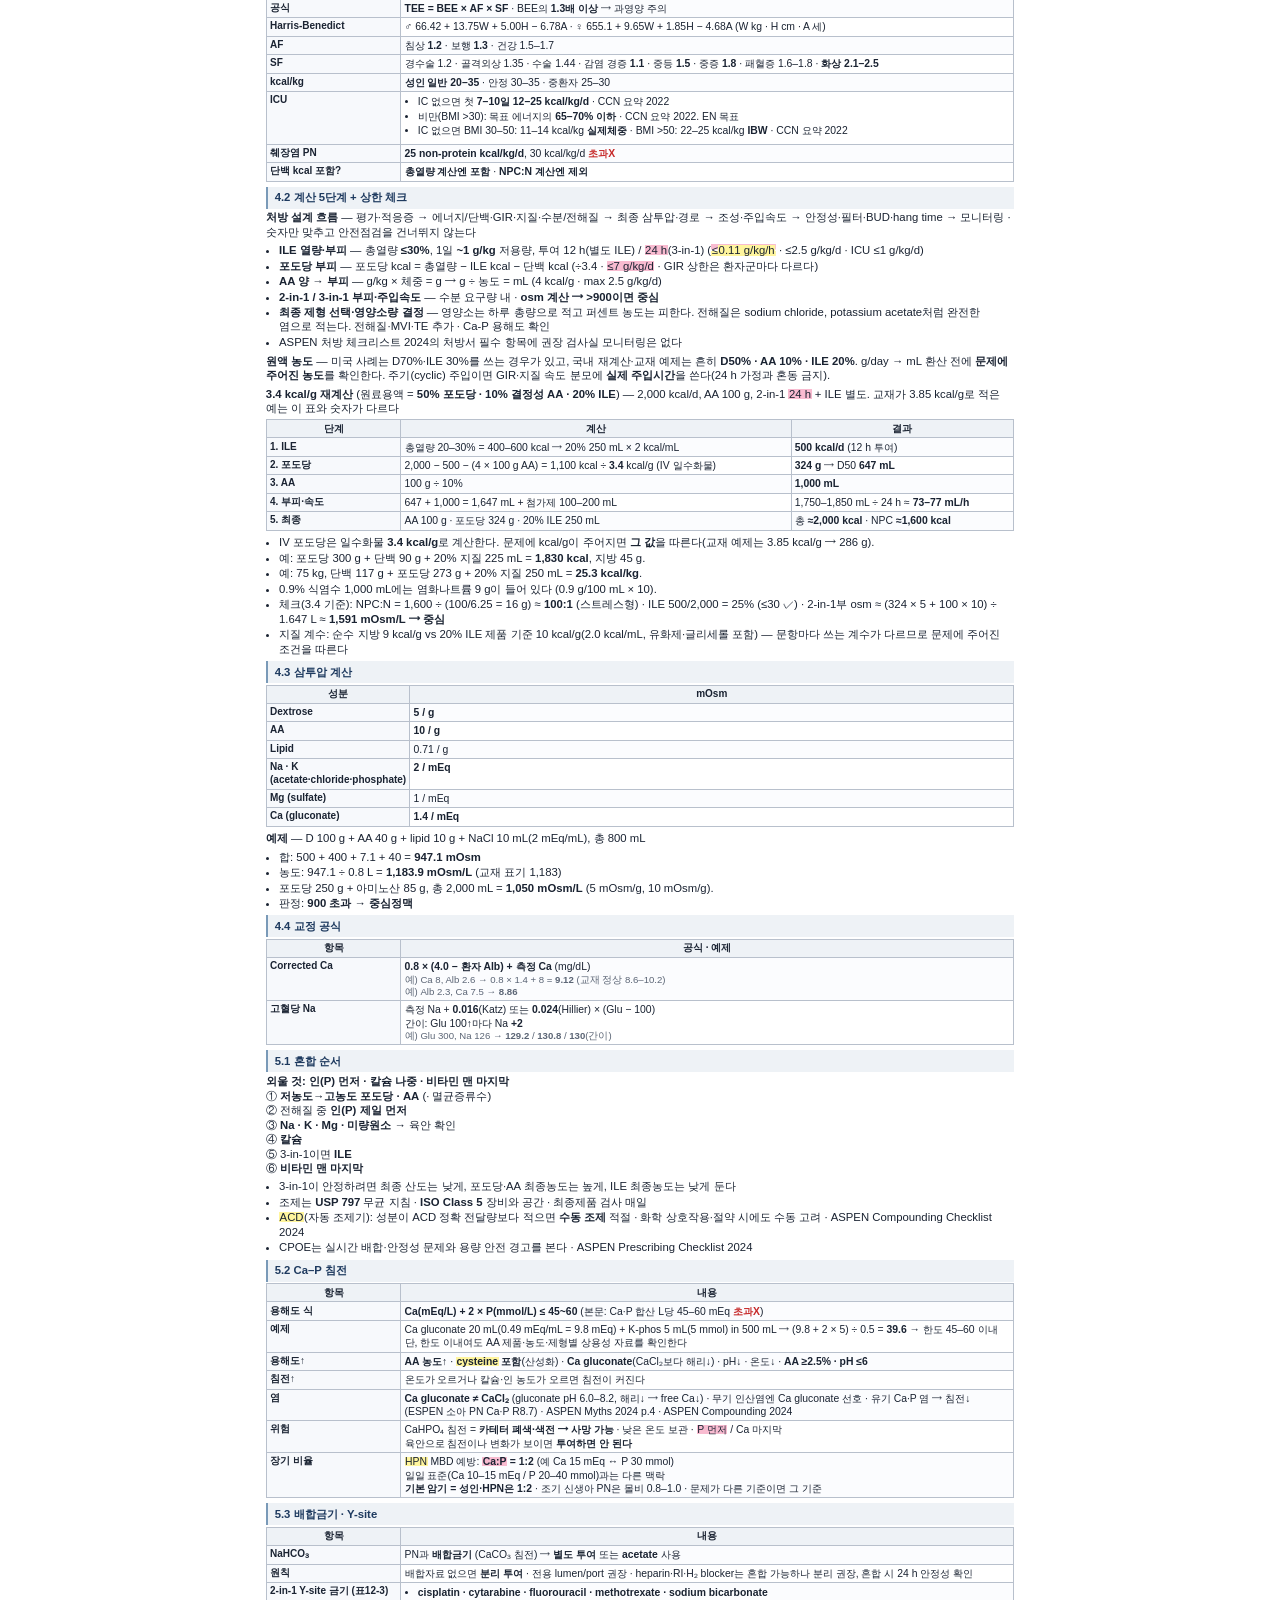
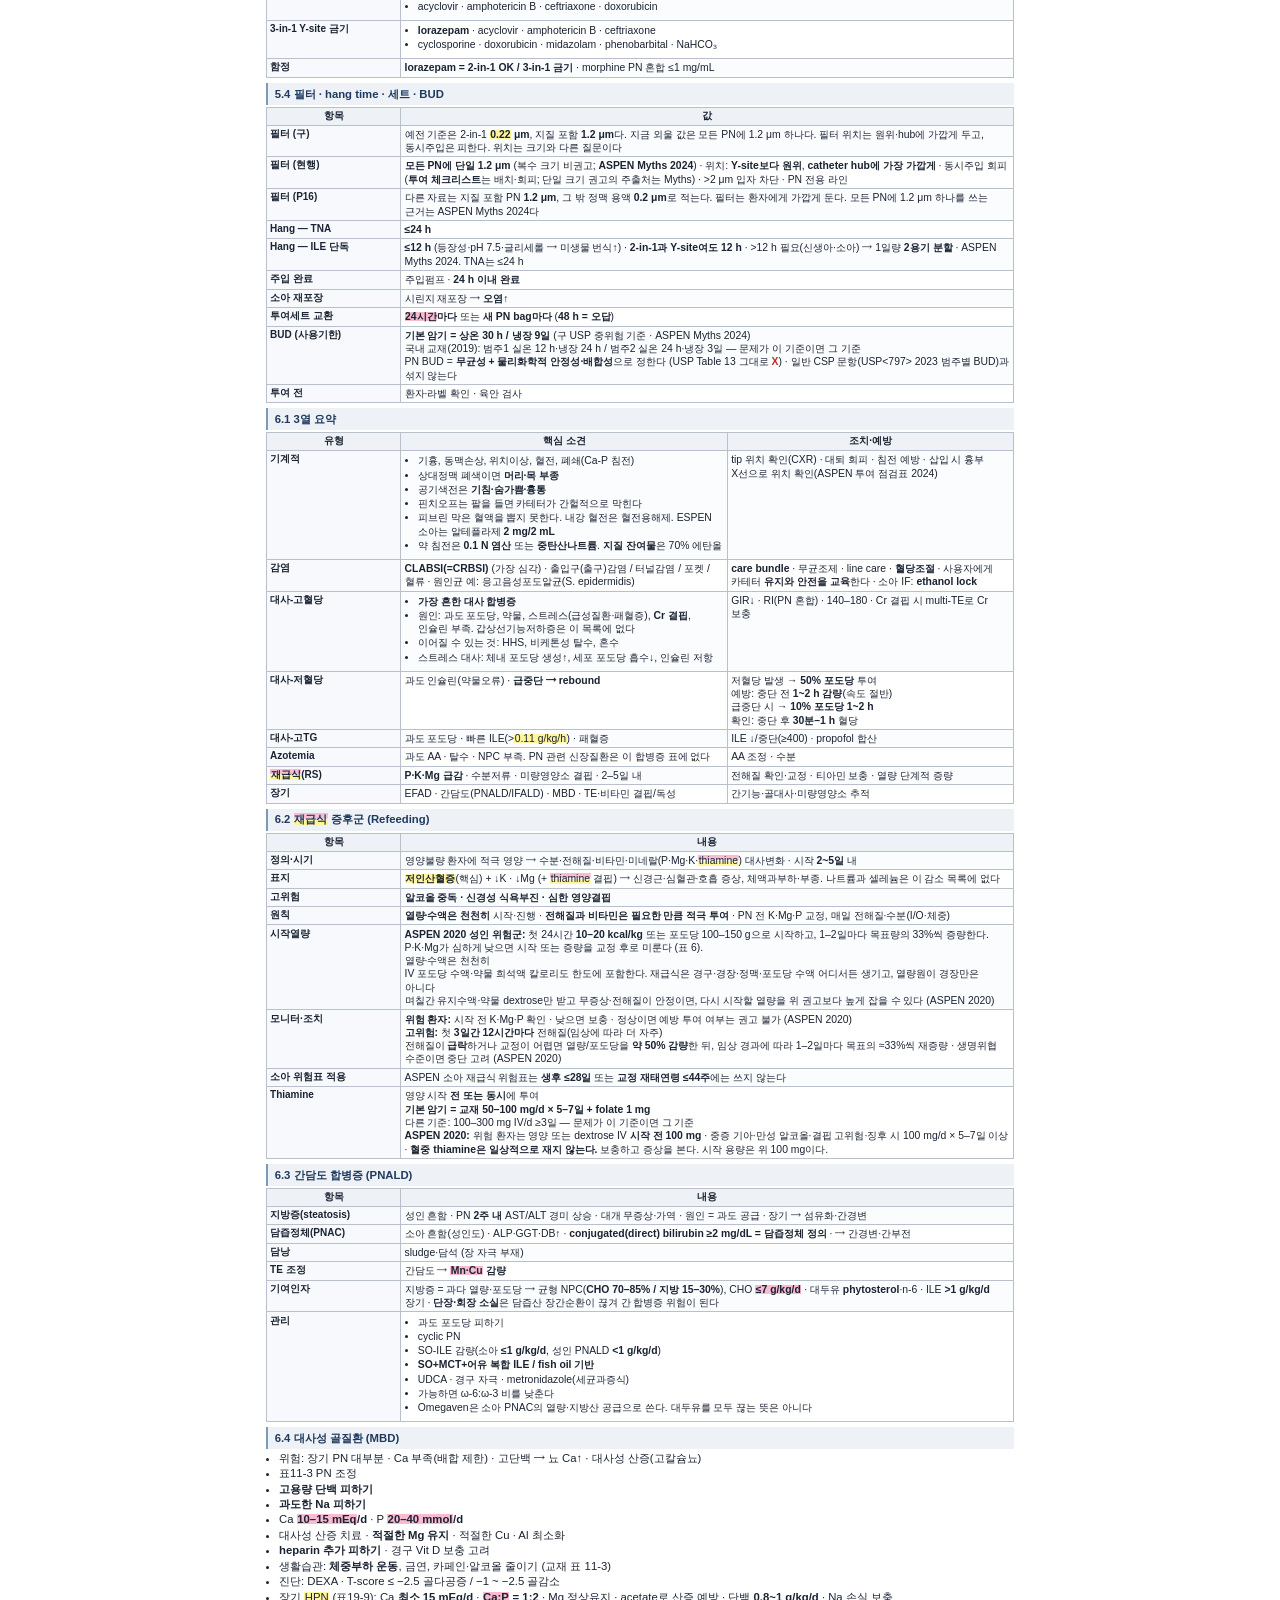
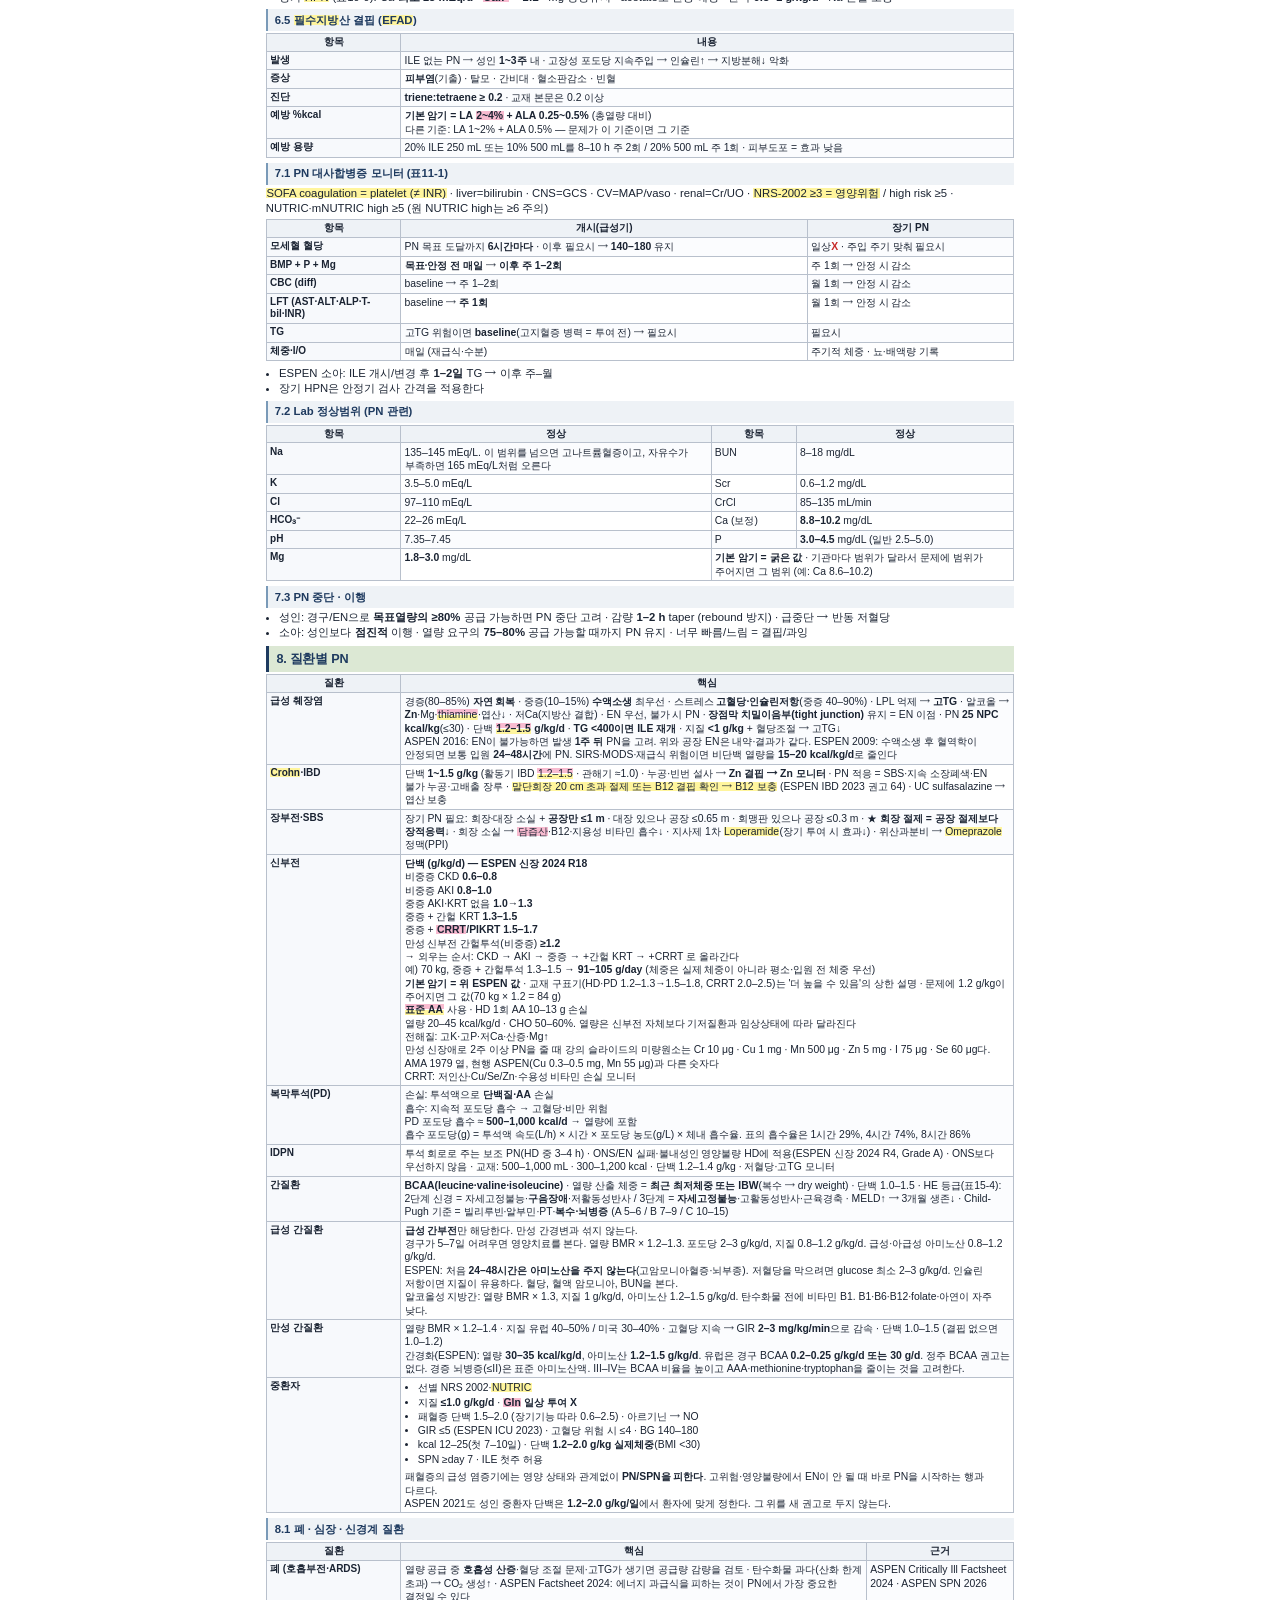
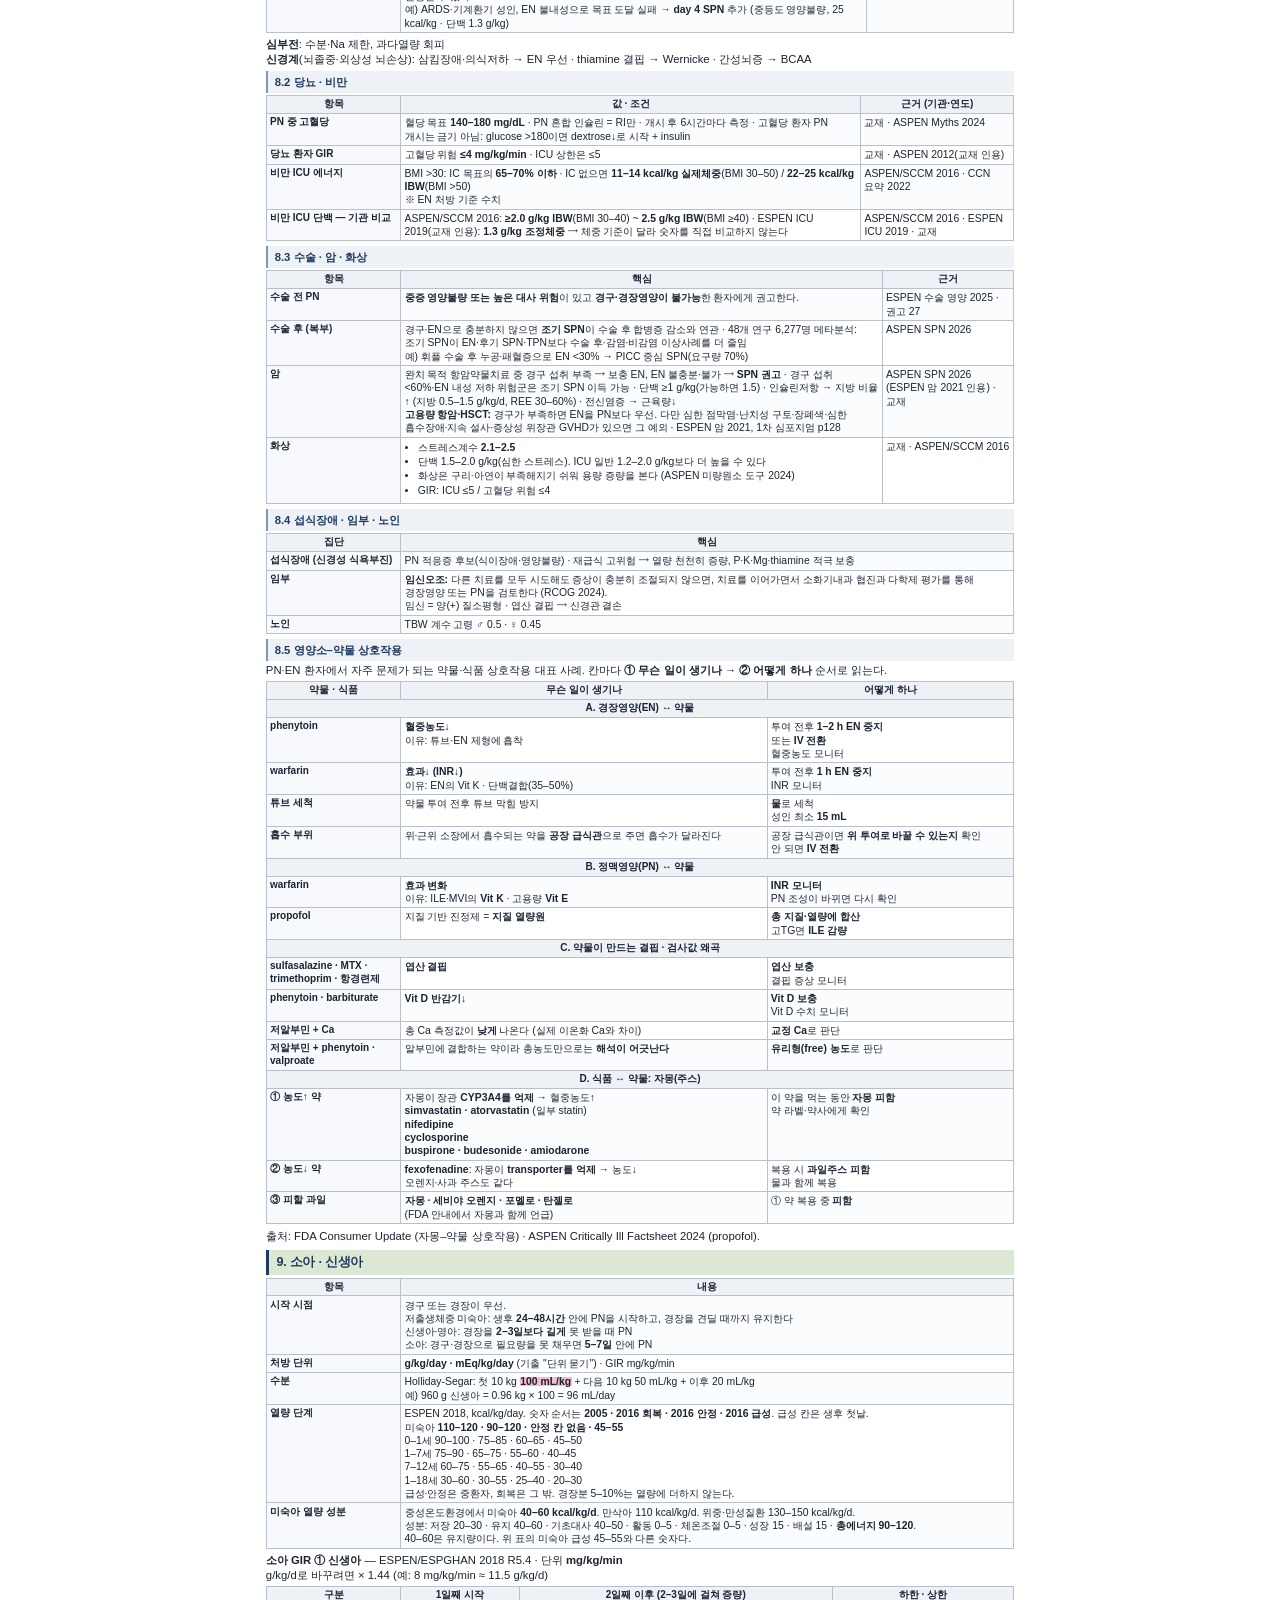
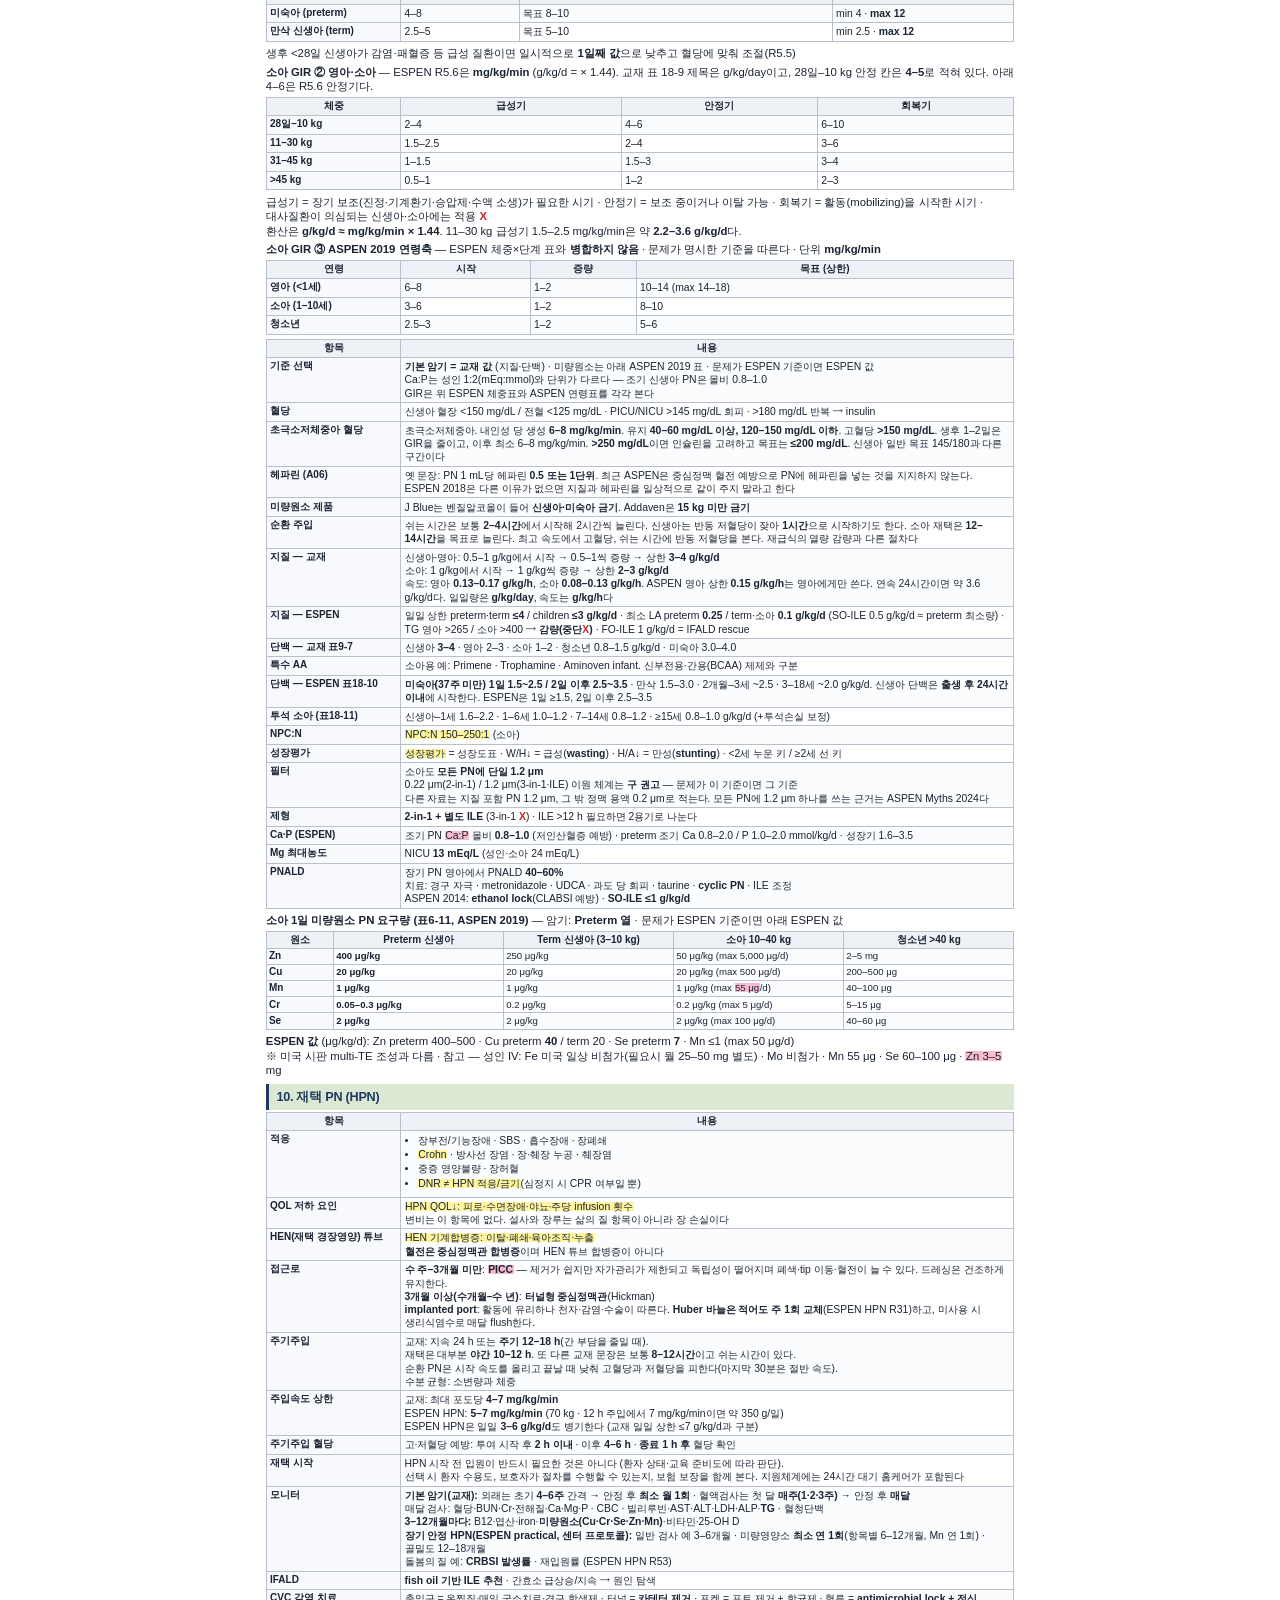
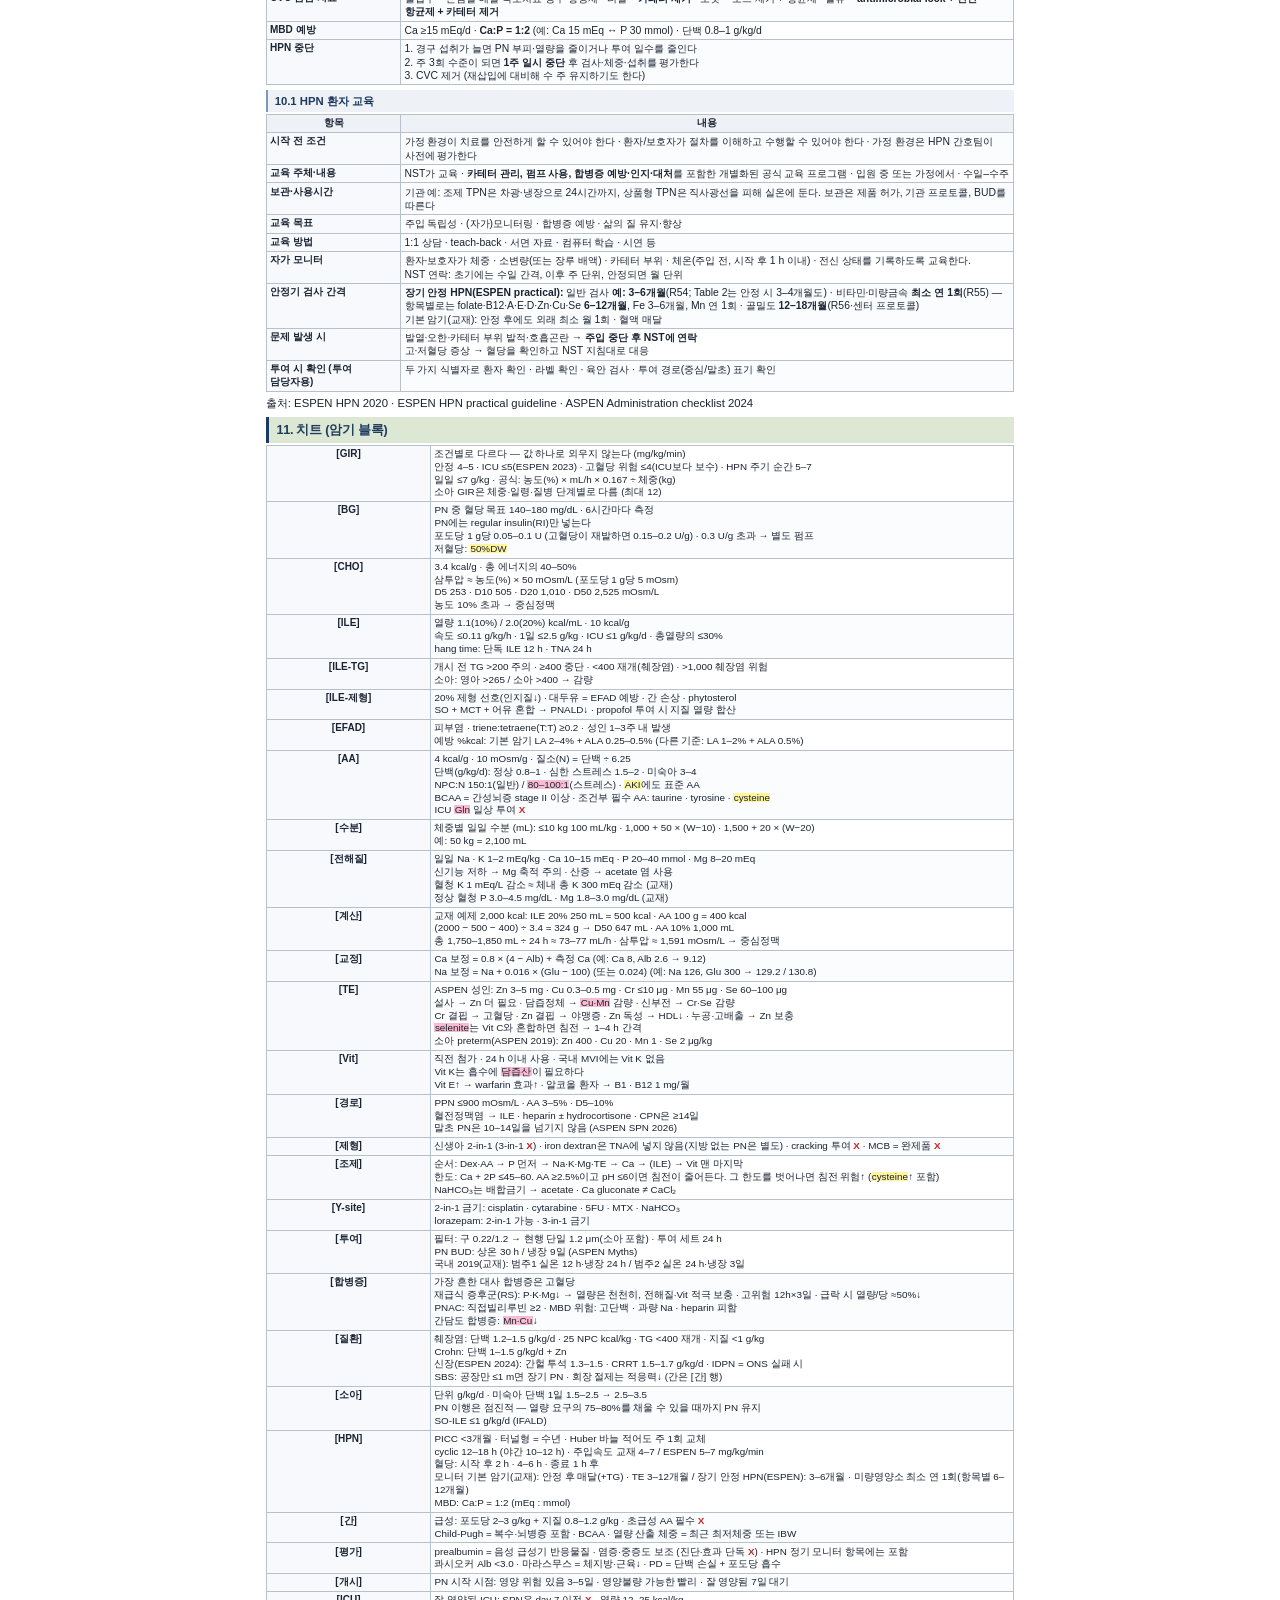
==== commit 32045bef: "Add the units that were already fixed elsewhere and had dropped off. Glucose, lipid rate, amino-acid" ====
--- a/PN_core_A4_print.html
+++ b/PN_core_A4_print.html
@@ -1260,9 +1260,9 @@
 <div class="cell"><b>처방 설계 흐름</b> — 평가·적응증 → 에너지/단백·GIR·지질·수분/전해질 → 최종 삼투압·경로 → 조성·주입속도 → 안정성·필터·BUD·hang time → 모니터링 · 숫자만 맞추고 안전점검을 건너뛰지 않는다</div>
 <div class="cell">
 <ul class="bl">
-<li><b>ILE 열량·부피</b> — 총열량 <b>≤30%</b>, 1일 <b>~1 g/kg</b> 저용량, 투여 12 h(별도 ILE) / <mark class="hl-pink" title="전문약사 EXAM">24 h</mark>(3-in-1) (<mark class="hl-both" title="전문약사+병원약사회">≤<mark class="hl-yellow" title="병원약사회">0.11 g/kg/h</mark></mark> · ≤2.5 g/kg/d · ICU ≤1)</li>
-<li><b>포도당 부피</b> — 포도당 kcal = 총열량 − ILE kcal − 단백 kcal (÷3.4 · <mark class="hl-pink" title="전문약사 EXAM">≤7 g/kg/d</mark> · GIR 문맥 상한)</li>
-<li><b>AA 양 → 부피</b> — g/kg × 체중 = g ⟶ g ÷ 농도 = mL (4 kcal/g · max 2.5)</li>
+<li><b>ILE 열량·부피</b> — 총열량 <b>≤30%</b>, 1일 <b>~1 g/kg</b> 저용량, 투여 12 h(별도 ILE) / <mark class="hl-pink" title="전문약사 EXAM">24 h</mark>(3-in-1) (<mark class="hl-both" title="전문약사+병원약사회">≤<mark class="hl-yellow" title="병원약사회">0.11 g/kg/h</mark></mark> · ≤2.5 g/kg/d · ICU ≤1 g/kg/d)</li>
+<li><b>포도당 부피</b> — 포도당 kcal = 총열량 − ILE kcal − 단백 kcal (÷3.4 · <mark class="hl-pink" title="전문약사 EXAM">≤7 g/kg/d</mark> · GIR 상한은 환자군마다 다르다)</li>
+<li><b>AA 양 → 부피</b> — g/kg × 체중 = g ⟶ g ÷ 농도 = mL (4 kcal/g · max 2.5 g/kg/d)</li>
 <li><b>2-in-1 / 3-in-1 부피·주입속도</b> — 수분 요구량 내 · <b>osm 계산 ⟶ &gt;900이면 중심</b></li>
 <li><b>최종 제형 선택·영양소량 결정</b> — 영양소는 하루 총량으로 적고 퍼센트 농도는 피한다. 전해질은 sodium chloride, potassium acetate처럼 완전한 염으로 적는다. 전해질·MVI·TE 추가 · Ca-P 용해도 확인</li>
 <li>ASPEN 처방 체크리스트 2024의 처방서 필수 항목에 권장 검사실 모니터링은 없다</li>
@@ -2074,7 +2074,7 @@
 <tr>
 <td class="l1">시작 시점</td>
 <td>경구 또는 경장이 우선.<br>
-저출생체중 미숙아: 생후 <b>24–48시간</b> 안에 PN, 경장을 견딜 때까지<br>
+저출생체중 미숙아: 생후 <b>24–48시간</b> 안에 PN을 시작하고, 경장을 견딜 때까지 유지한다<br>
 신생아·영아: 경장을 <b>2–3일보다 길게</b> 못 받을 때 PN<br>
 소아: 경구·경장으로 필요량을 못 채우면 <b>5–7일</b> 안에 PN</td>
 </tr>
@@ -2098,7 +2098,7 @@
 </tr>
 <tr>
 <td class="l1">미숙아 열량 성분</td>
-<td>중성온도환경에서 미숙아 <b>40–60 kcal/kg/d</b>. 만삭아 110. 위중·만성질환 130–150.<br>
+<td>중성온도환경에서 미숙아 <b>40–60 kcal/kg/d</b>. 만삭아 110 kcal/kg/d. 위중·만성질환 130–150 kcal/kg/d.<br>
 성분: 저장 20–30 · 유지 40–60 · 기초대사 40–50 · 활동 0–5 · 체온조절 0–5 · 성장 15 · 배설 15 · <b>총에너지 90–120</b>.<br>
 40–60은 유지량이다. 위 표의 미숙아 급성 45–55와 다른 숫자다.</td>
 </tr>
@@ -2193,7 +2193,7 @@
 </tr>
 <tr>
 <td class="l1">혈당</td>
-<td>신생아 혈장 &lt;150 / 전혈 &lt;125 · PICU/NICU &gt;145 회피 · &gt;180 반복 ⟶ insulin</td>
+<td>신생아 혈장 &lt;150 mg/dL / 전혈 &lt;125 mg/dL · PICU/NICU &gt;145 mg/dL 회피 · &gt;180 mg/dL 반복 ⟶ insulin</td>
 </tr>
 <tr>
 <td class="l1">초극소저체중아 혈당</td>
@@ -2205,7 +2205,7 @@
 </tr>
 <tr>
 <td class="l1">미량원소 제품</td>
-<td>J Blue는 벤질알코올이 들어 <b>신생아·미숙아 금기</b>. Addaven은 <b>15 kg 미만 금기</b>. 표의 mg·mcg는 바이알 함량이다</td>
+<td>J Blue는 벤질알코올이 들어 <b>신생아·미숙아 금기</b>. Addaven은 <b>15 kg 미만 금기</b></td>
 </tr>
 <tr>
 <td class="l1">순환 주입</td>
@@ -2213,7 +2213,7 @@
 </tr>
 <tr>
 <td class="l1">지질 — 교재</td>
-<td>신생아·영아: 0.5–1 g/kg에서 시작 → 0.5–1씩 증량 → 상한 <b>3–4 g/kg/d</b><br>소아: 1에서 시작 → 1씩 증량 → 상한 <b>2–3</b><br>속도: 영아 <b>0.13–0.17</b>, 소아 <b>0.08–0.13 g/kg/h</b>. ASPEN 영아 상한 <b>0.15 g/kg/h</b>는 영아에게만 쓴다. 연속 24시간이면 약 3.6 g/kg/d다. 일일량은 <b>g/kg/day</b>, 속도는 <b>g/kg/h</b>다</td>
+<td>신생아·영아: 0.5–1 g/kg에서 시작 → 0.5–1씩 증량 → 상한 <b>3–4 g/kg/d</b><br>소아: 1 g/kg에서 시작 → 1 g/kg씩 증량 → 상한 <b>2–3 g/kg/d</b><br>속도: 영아 <b>0.13–0.17 g/kg/h</b>, 소아 <b>0.08–0.13 g/kg/h</b>. ASPEN 영아 상한 <b>0.15 g/kg/h</b>는 영아에게만 쓴다. 연속 24시간이면 약 3.6 g/kg/d다. 일일량은 <b>g/kg/day</b>, 속도는 <b>g/kg/h</b>다</td>
 </tr>
 <tr>
 <td class="l1">지질 — ESPEN</td>
@@ -2229,7 +2229,7 @@
 </tr>
 <tr>
 <td class="l1">단백 — ESPEN 표18-10</td>
-<td><b>미숙아(37주 미만) 1일 1.5~2.5 / 2일 이후 2.5~3.5</b> · 만삭 1.5–3.0 · 2개월–3세 ~2.5 · 3–18세 ~2.0. 신생아 단백은 <b>출생 후 24시간 이내</b>에 시작한다. ESPEN은 1일 ≥1.5, 2일 이후 2.5–3.5</td>
+<td><b>미숙아(37주 미만) 1일 1.5~2.5 / 2일 이후 2.5~3.5</b> · 만삭 1.5–3.0 · 2개월–3세 ~2.5 · 3–18세 ~2.0 g/kg/d. 신생아 단백은 <b>출생 후 24시간 이내</b>에 시작한다. ESPEN은 1일 ≥1.5, 2일 이후 2.5–3.5</td>
 </tr>
 <tr>
 <td class="l1">투석 소아 (표18-11)</td>
@@ -2258,11 +2258,11 @@
 </tr>
 <tr>
 <td class="l1">Mg 최대농도</td>
-<td>NICU <b>13 mEq/L</b> (성인·소아 24)</td>
+<td>NICU <b>13 mEq/L</b> (성인·소아 24 mEq/L)</td>
 </tr>
 <tr>
 <td class="l1">PNALD</td>
-<td>장기 PN 영아 <b>40–60%</b><br>치료: 경구 자극 · metronidazole · UDCA · 과도 당 회피 · taurine · <b>cyclic PN</b> · ILE 조정<br>ASPEN 2014: <b>ethanol lock</b>(CLABSI 예방) · <b>SO-ILE ≤1 g/kg</b></td>
+<td>장기 PN 영아에서 PNALD <b>40–60%</b><br>치료: 경구 자극 · metronidazole · UDCA · 과도 당 회피 · taurine · <b>cyclic PN</b> · ILE 조정<br>ASPEN 2014: <b>ethanol lock</b>(CLABSI 예방) · <b>SO-ILE ≤1 g/kg/d</b></td>
 </tr>
 </table>
 <div class="cell"><b>소아 1일 미량원소 PN 요구량 (표6-11, ASPEN 2019)</b> — 암기: <b>Preterm 열</b> · 문제가 ESPEN 기준이면 아래 ESPEN 값</div>
@@ -2353,7 +2353,7 @@
 <td class="l1">주입속도 상한</td>
 <td>교재: 최대 포도당 <b>4–7 mg/kg/min</b><br>
 ESPEN HPN: <b>5–7 mg/kg/min</b> (70 kg · 12 h 주입에서 7 mg/kg/min이면 약 350 g/일)<br>
-ESPEN HPN은 일일 <b>3–6 g/kg/d</b>도 병기한다 (교재 일일 상한 ≤7 g/kg과 구분)</td>
+ESPEN HPN은 일일 <b>3–6 g/kg/d</b>도 병기한다 (교재 일일 상한 ≤7 g/kg/d과 구분)</td>
 </tr>
 <tr>
 <td class="l1">주기주입 혈당</td>
@@ -2407,7 +2407,7 @@
 </tr>
 <tr>
 <td class="l1">보관·사용시간</td>
-<td>기관 예: 조제 TPN은 차광·냉장으로 24시간까지, 상품형 TPN은 직사광선을 피해 실온. 보관은 제품 허가, 기관 프로토콜, BUD를 따른다</td>
+<td>기관 예: 조제 TPN은 차광·냉장으로 24시간까지, 상품형 TPN은 직사광선을 피해 실온에 둔다. 보관은 제품 허가, 기관 프로토콜, BUD를 따른다</td>
 </tr>
 <tr>
 <td class="l1">교육 목표</td>
@@ -2509,7 +2509,7 @@
 SBS: 공장만 ≤1 m면 장기 PN · 회장 절제는 적응력↓ (간은 [간] 행)</td></tr>
 <tr><th class="l1" scope="row">[소아] </th><td>단위 g/kg/d · 미숙아 단백 1일 1.5–2.5 → 2.5–3.5<br>
 PN 이행은 점진적 — 열량 요구의 75–80%를 채울 수 있을 때까지 PN 유지<br>
-SO-ILE ≤1 g/kg (IFALD)</td></tr>
+SO-ILE ≤1 g/kg/d (IFALD)</td></tr>
 <tr><th class="l1" scope="row">[HPN] </th><td>PICC <3개월 · 터널형 = 수년 · Huber 바늘 적어도 주 1회 교체<br>
 cyclic 12–18 h (야간 10–12 h) · 주입속도 교재 4–7 / ESPEN 5–7 mg/kg/min<br>
 혈당: 시작 후 2 h · 4–6 h · 종료 1 h 후<br>
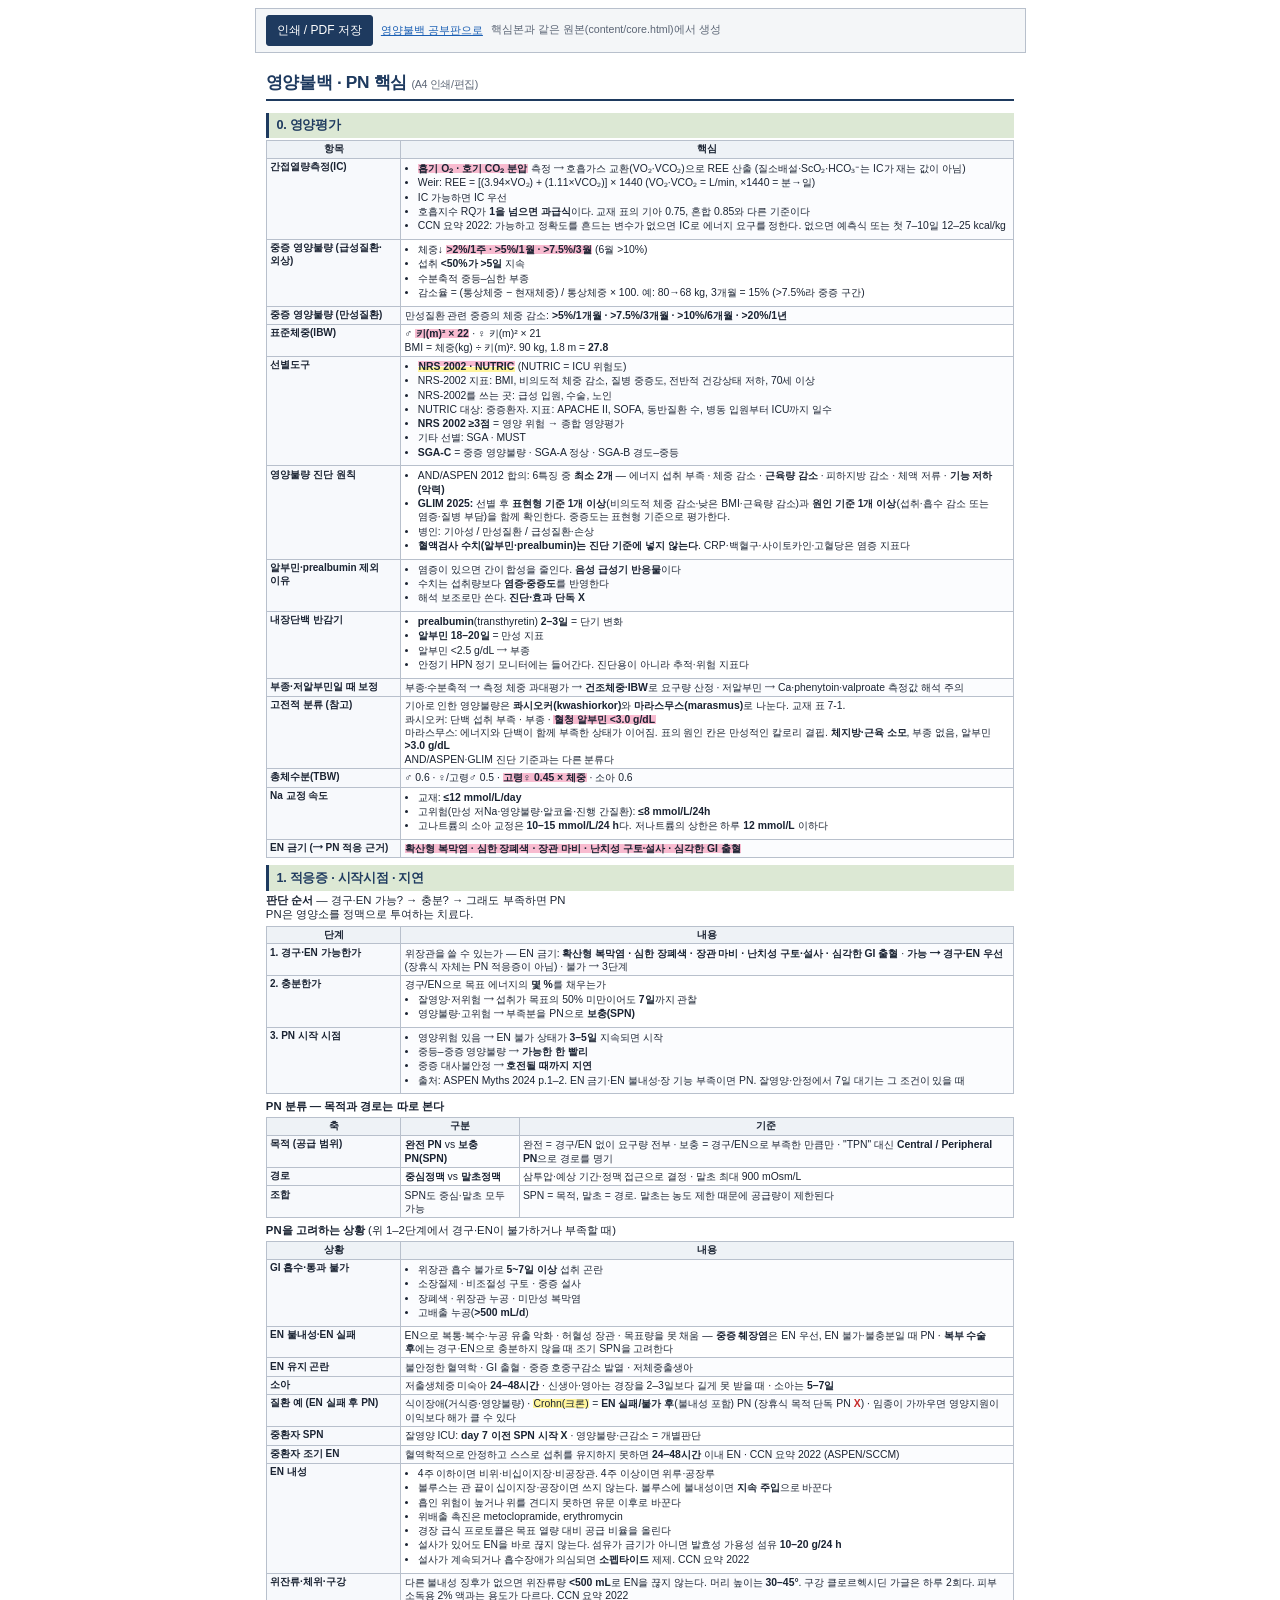
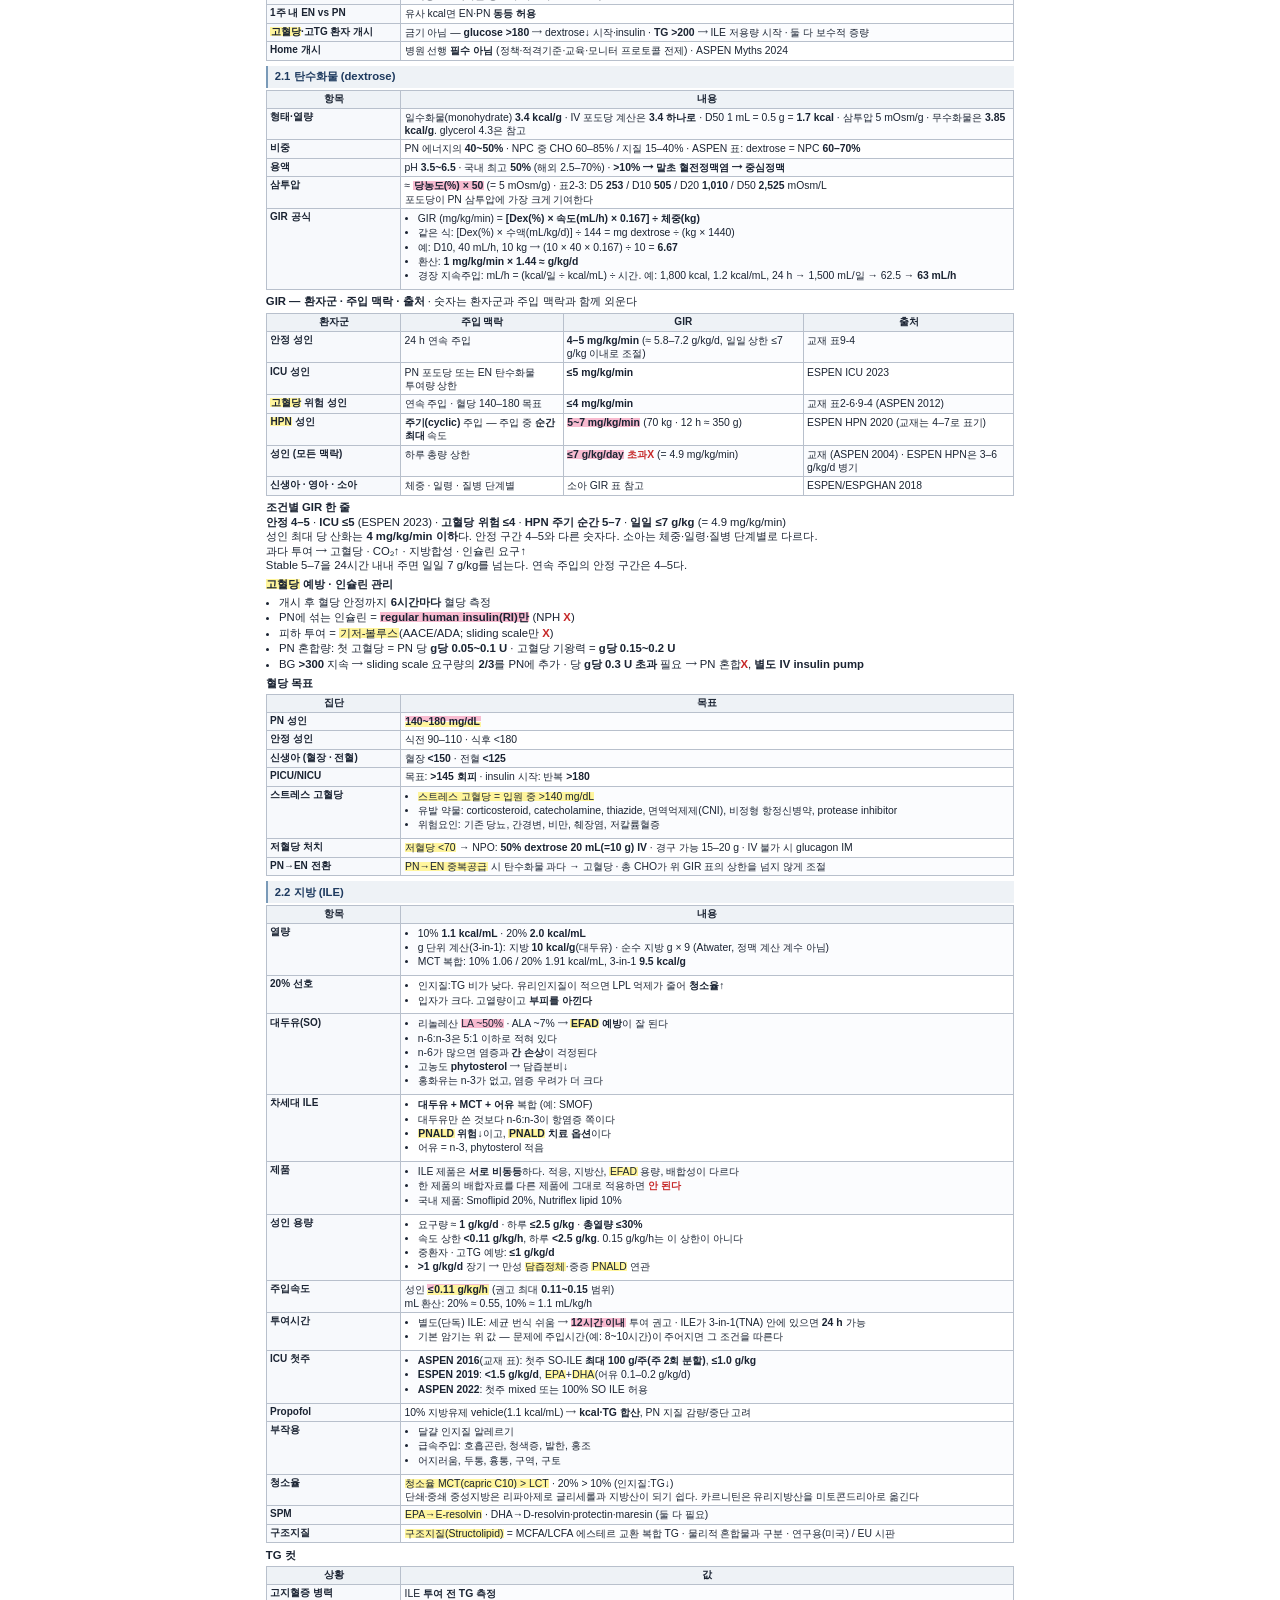
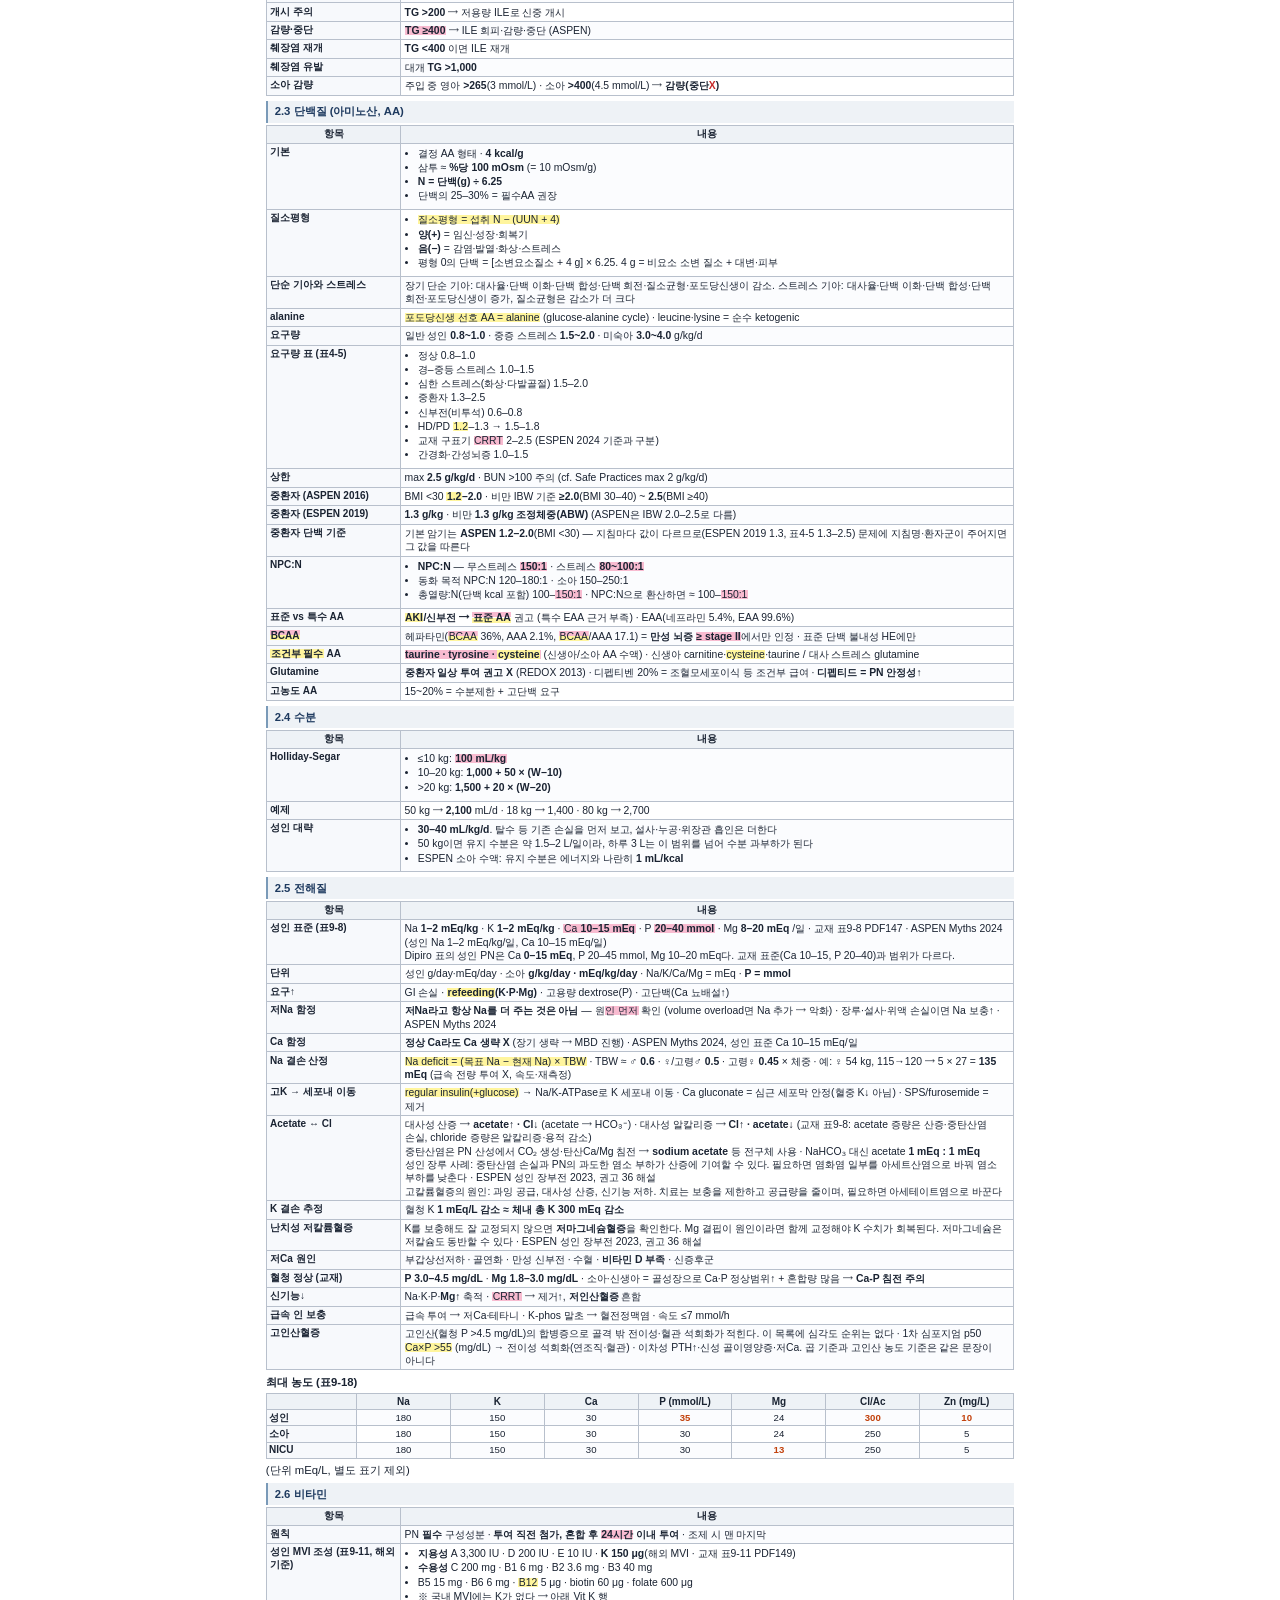
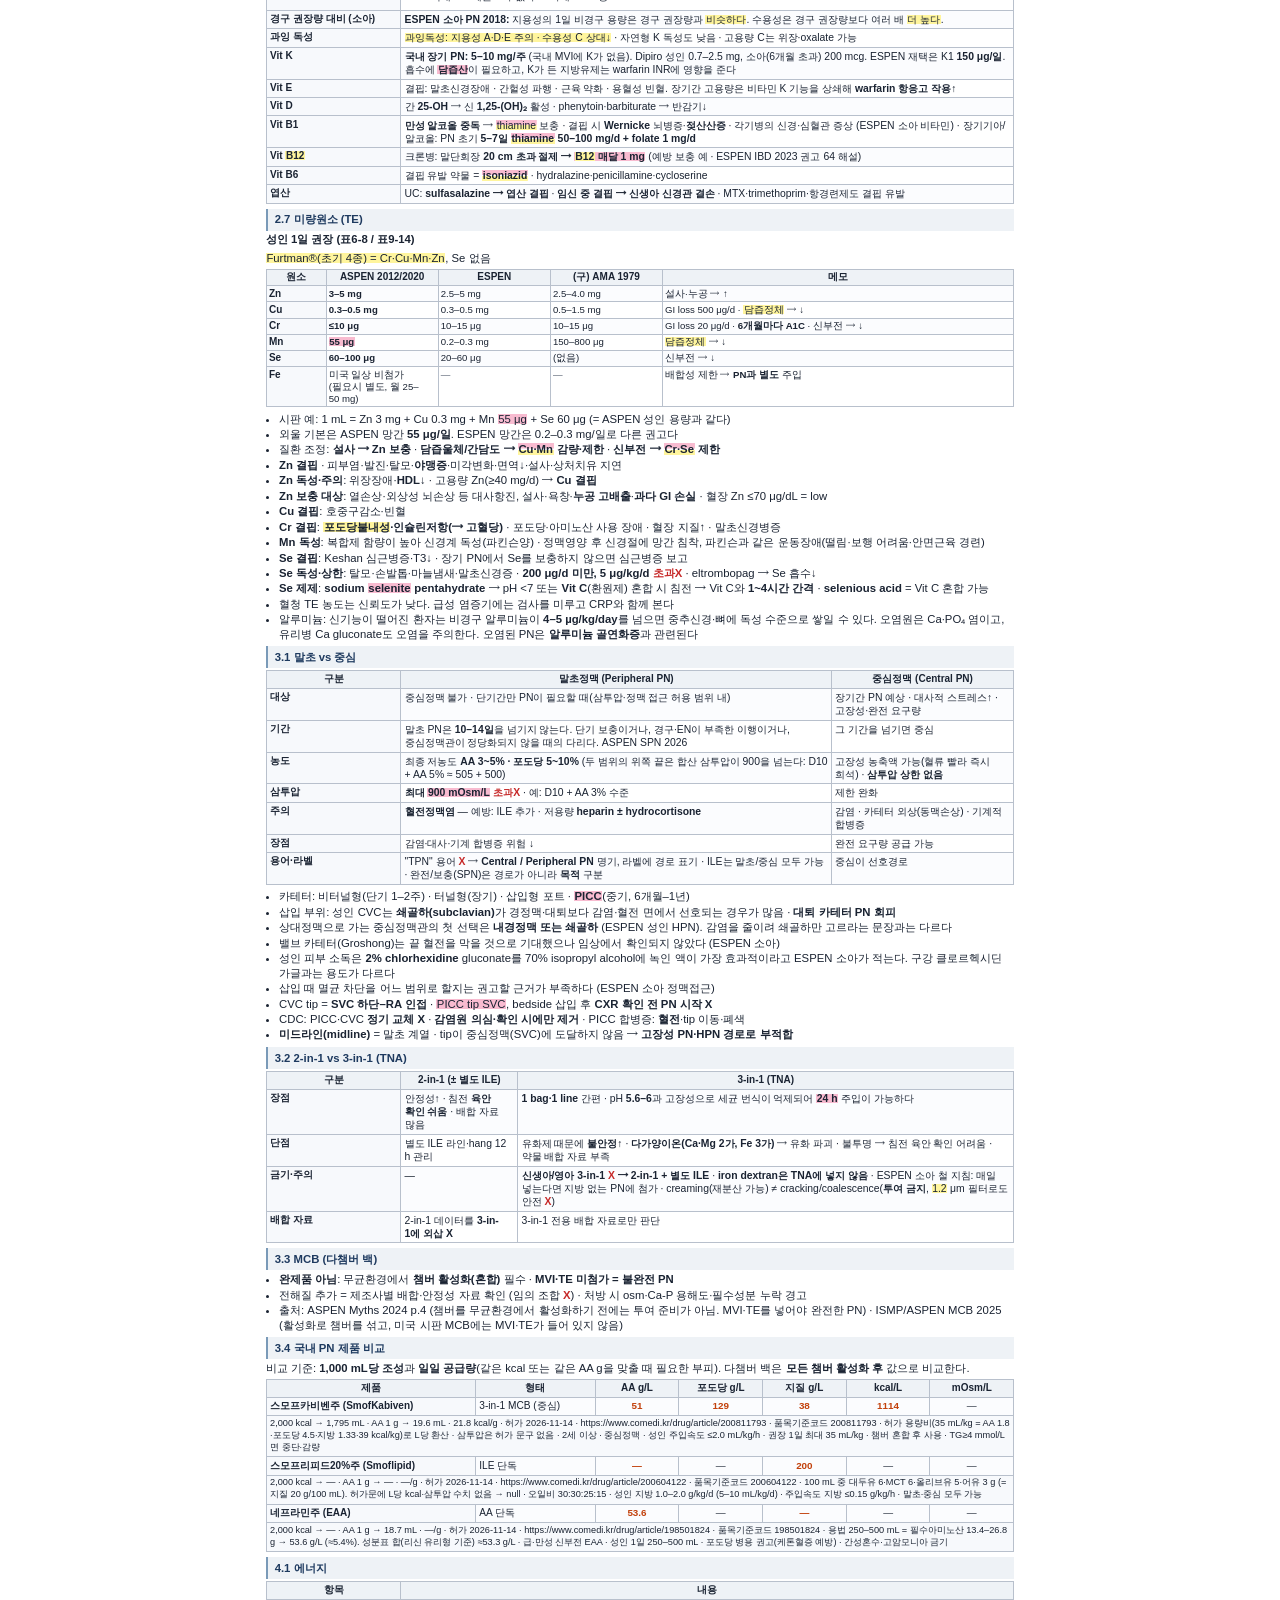
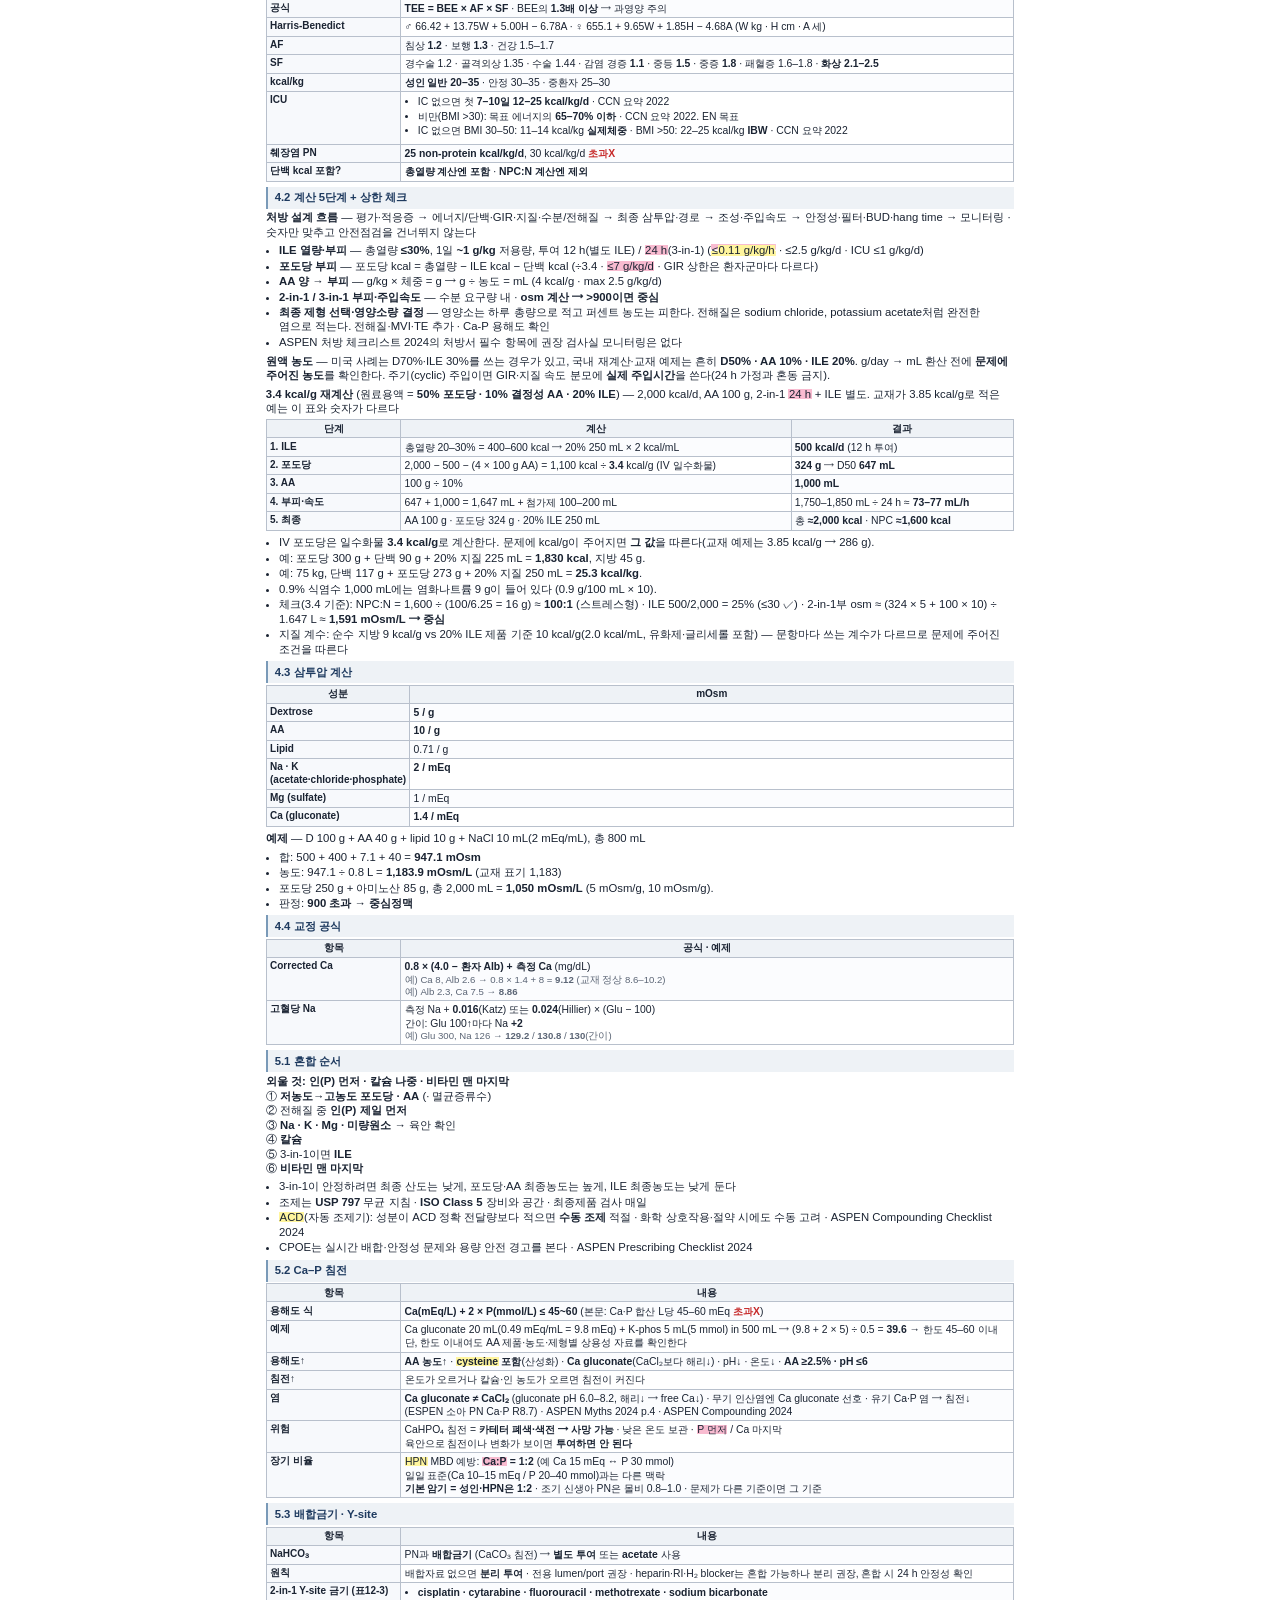
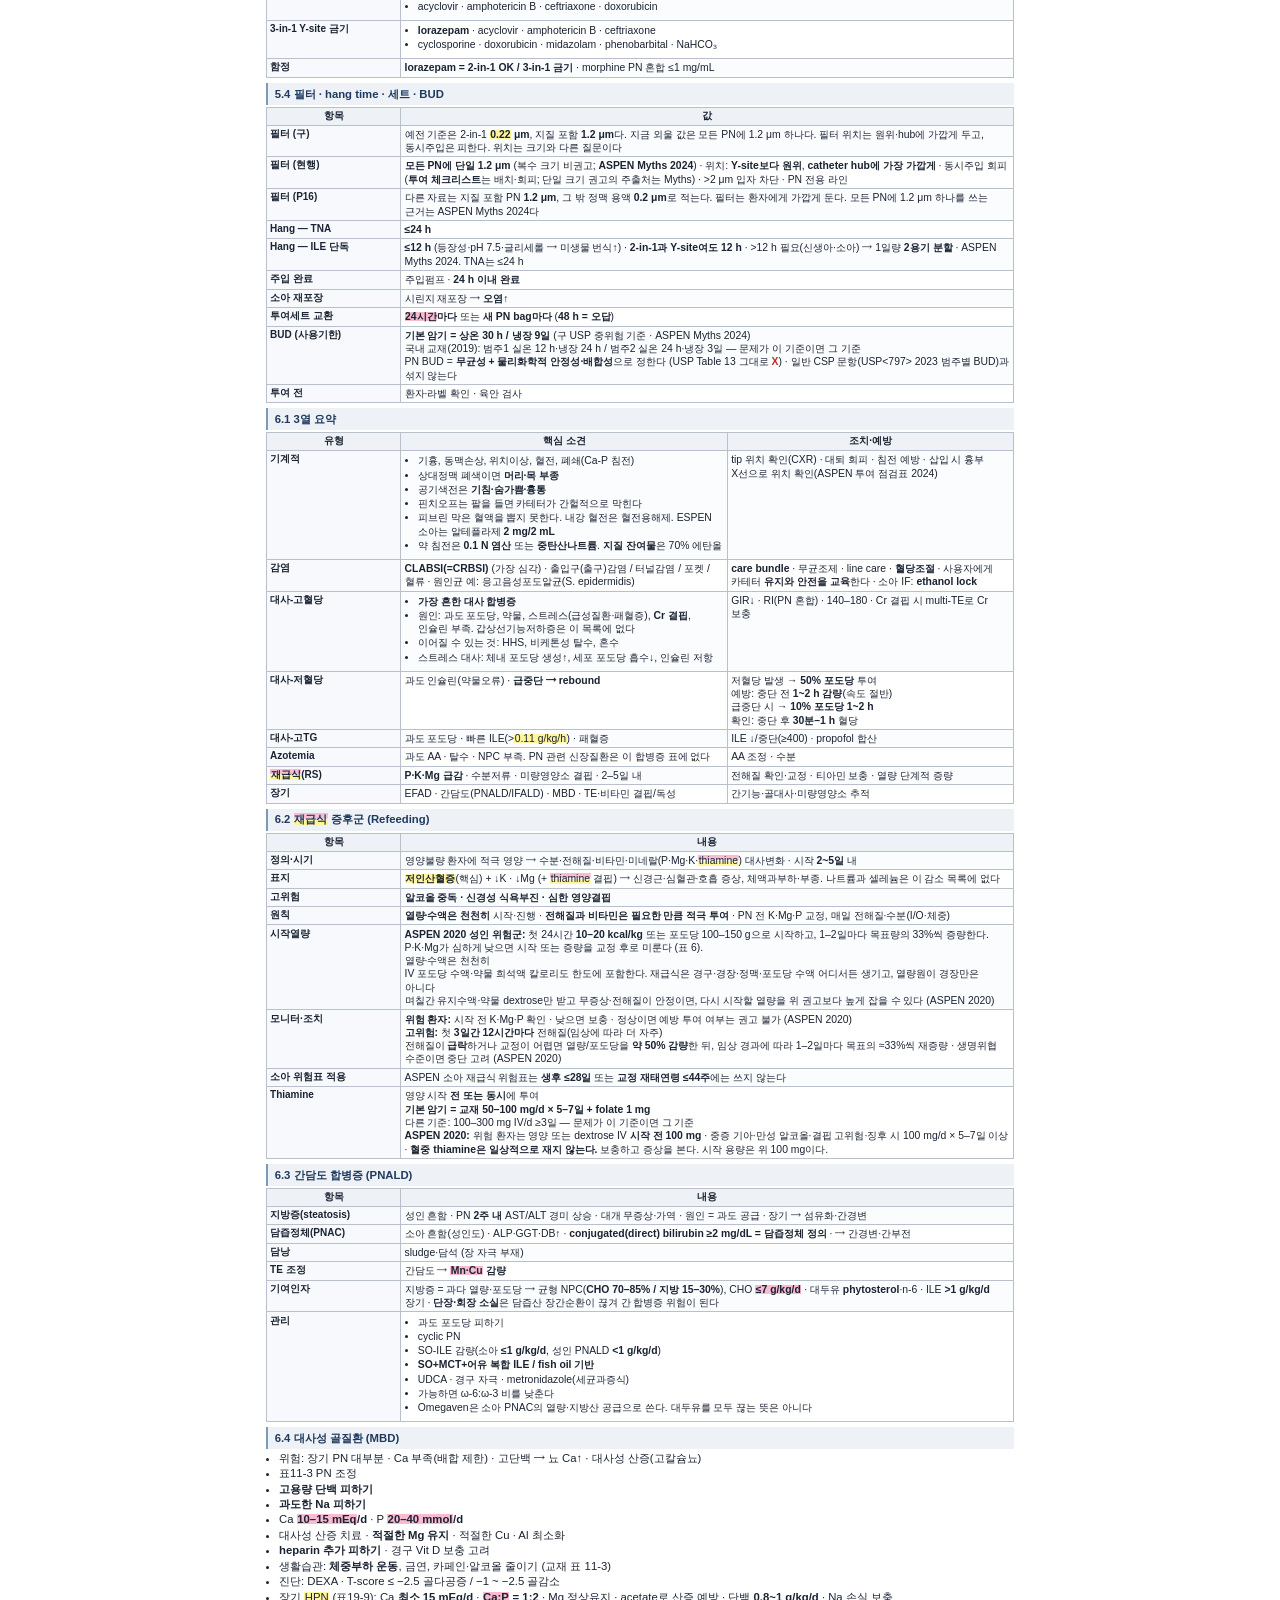
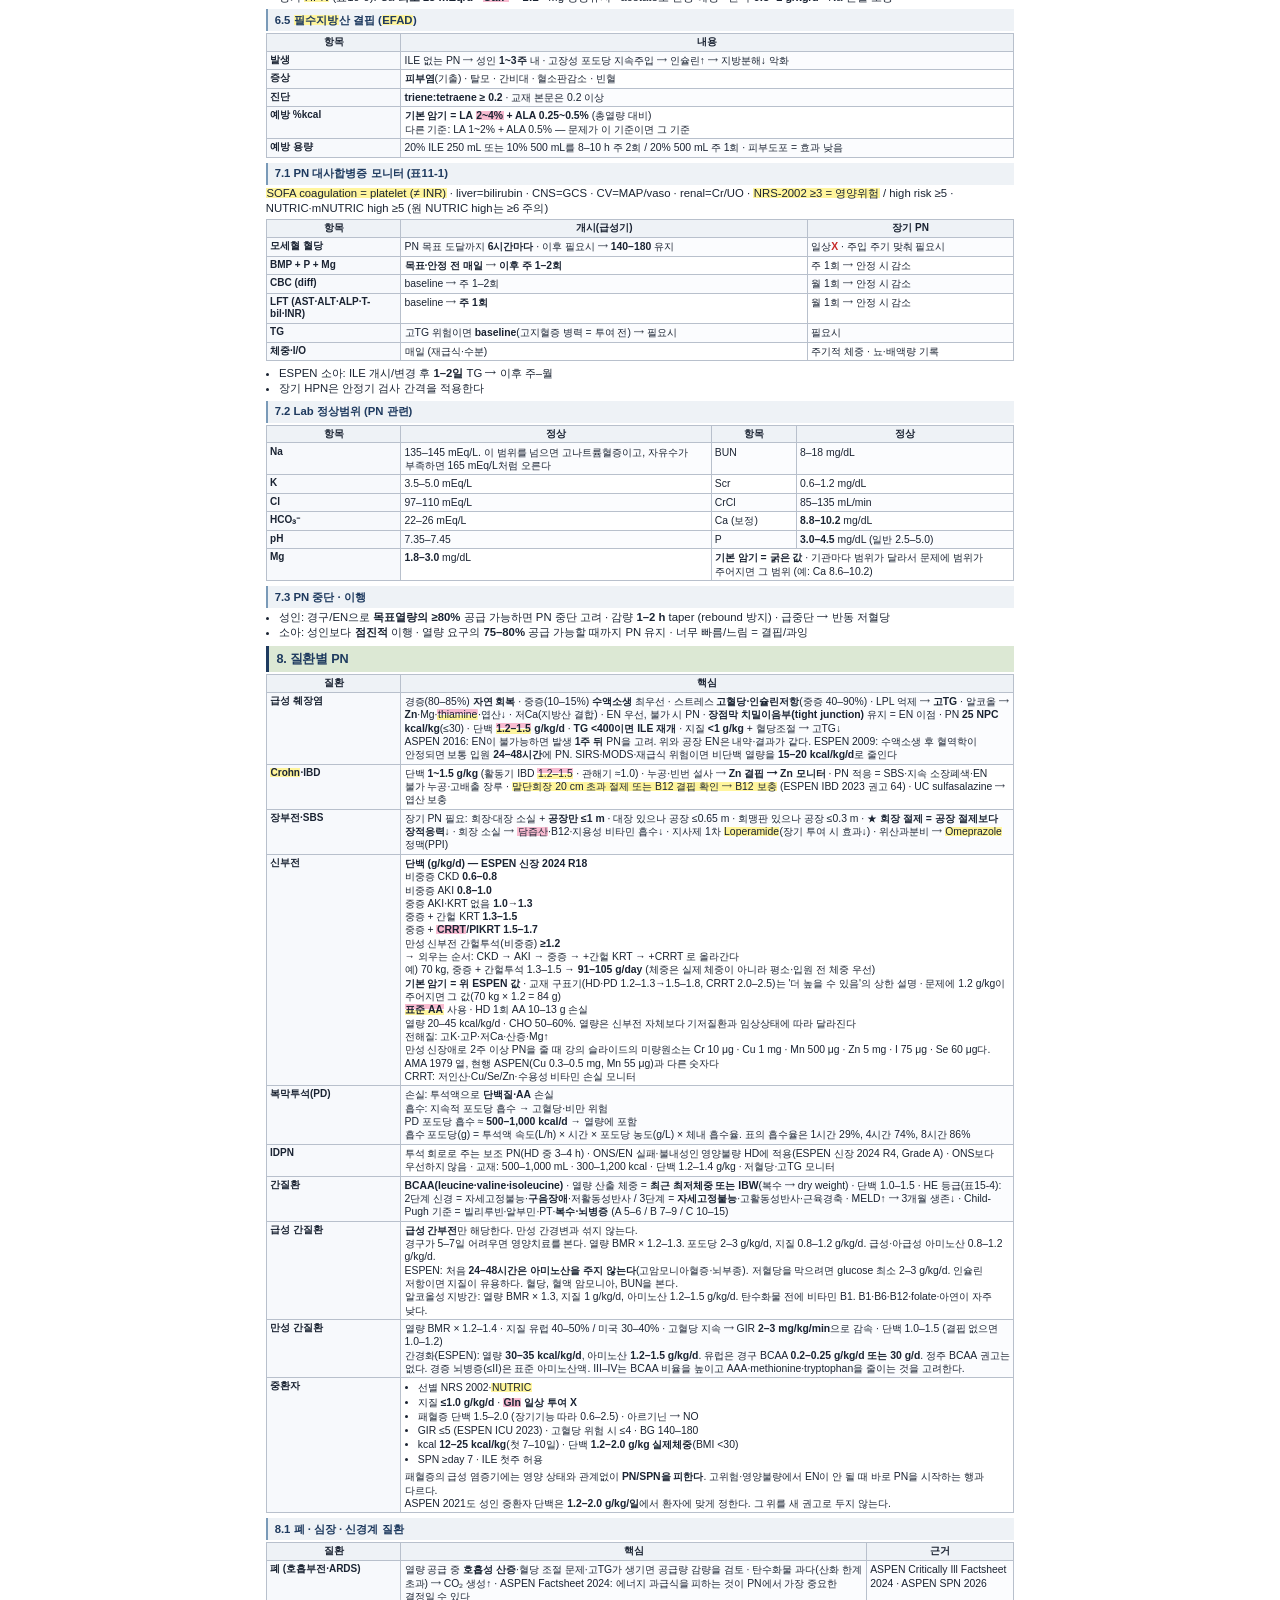
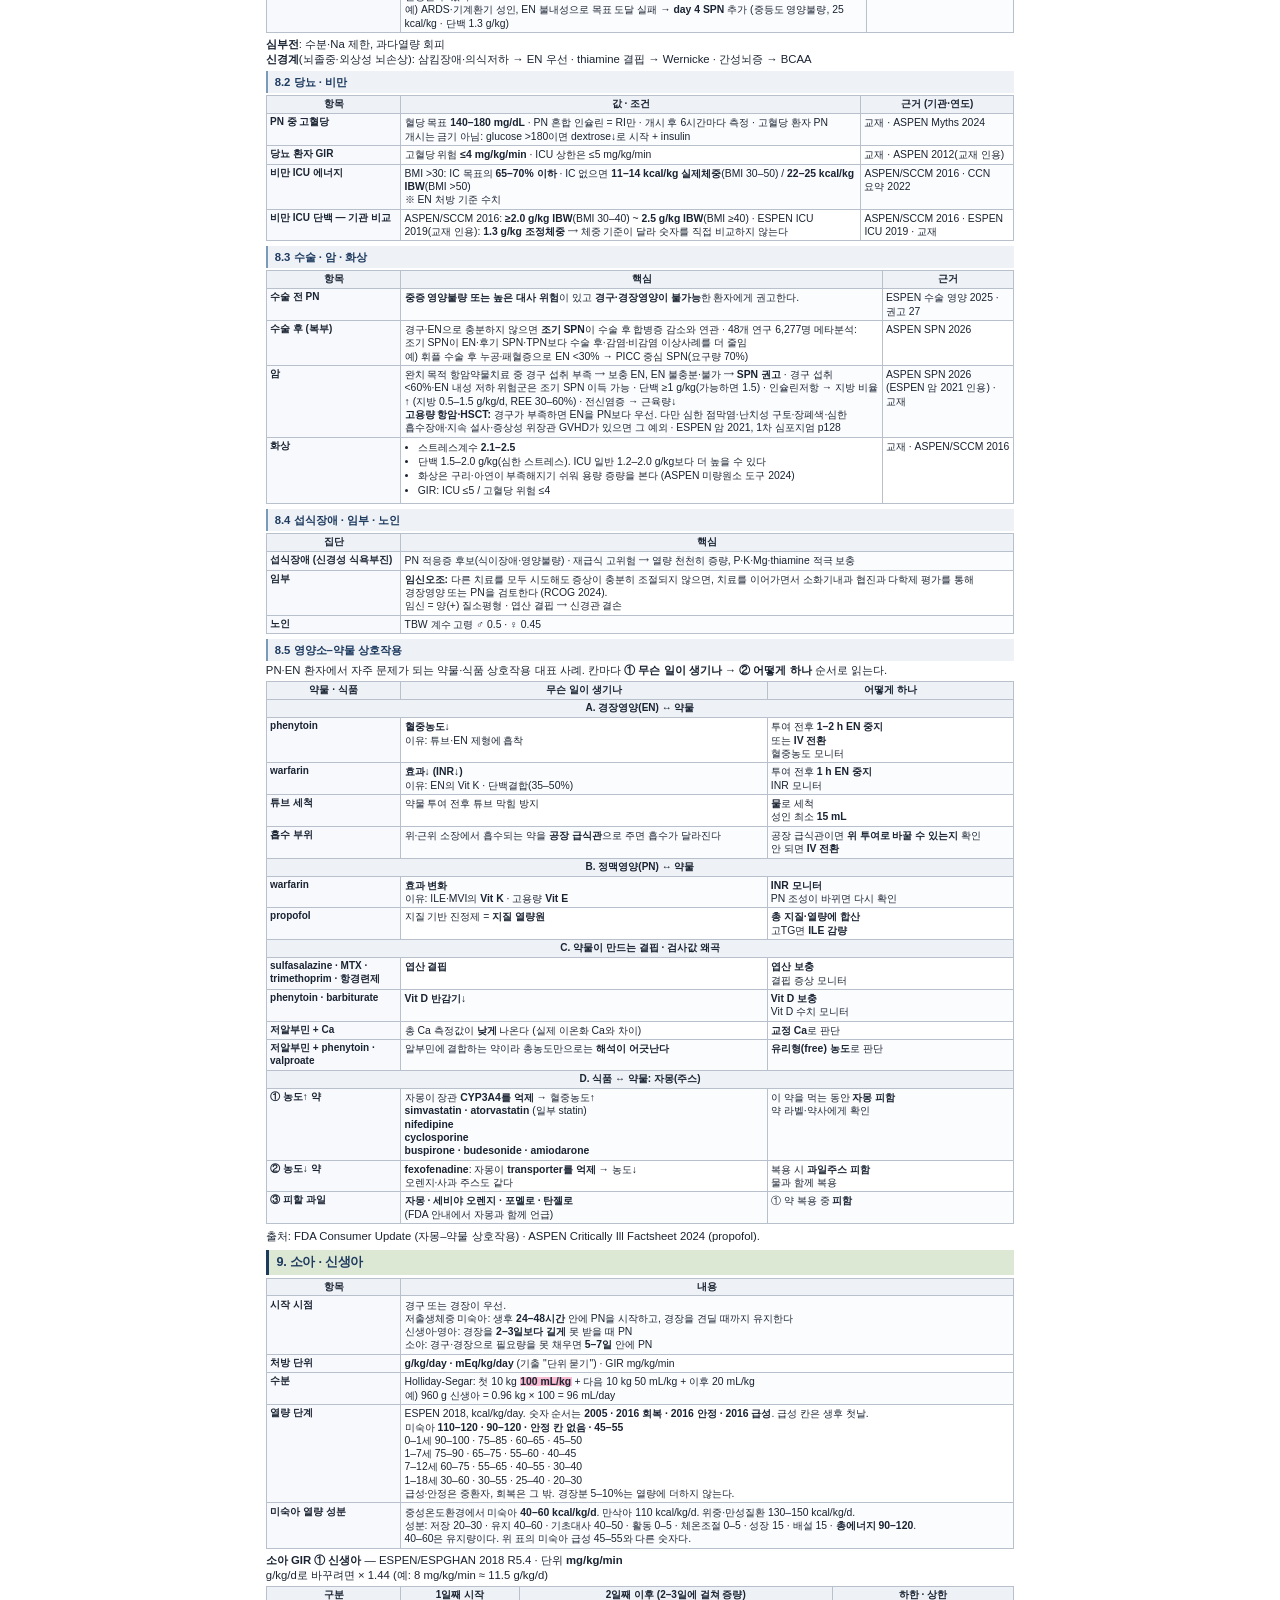
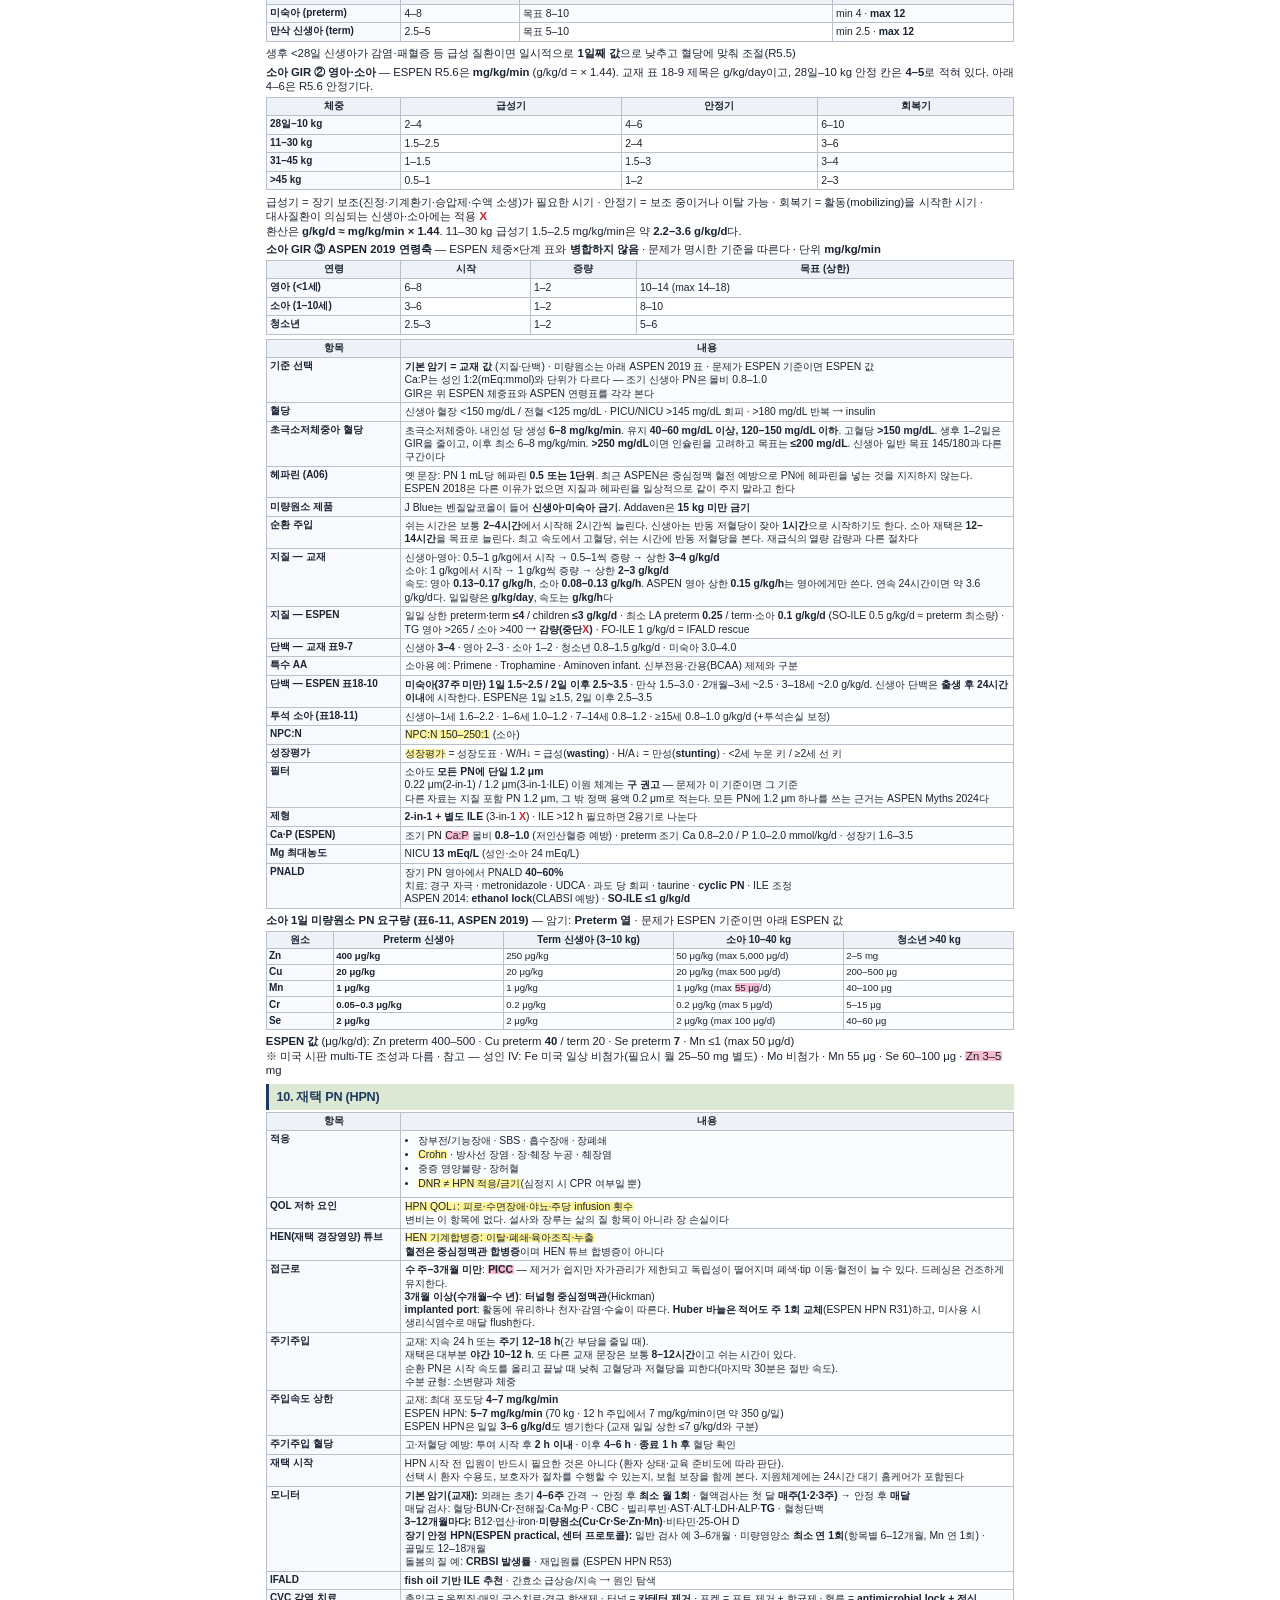
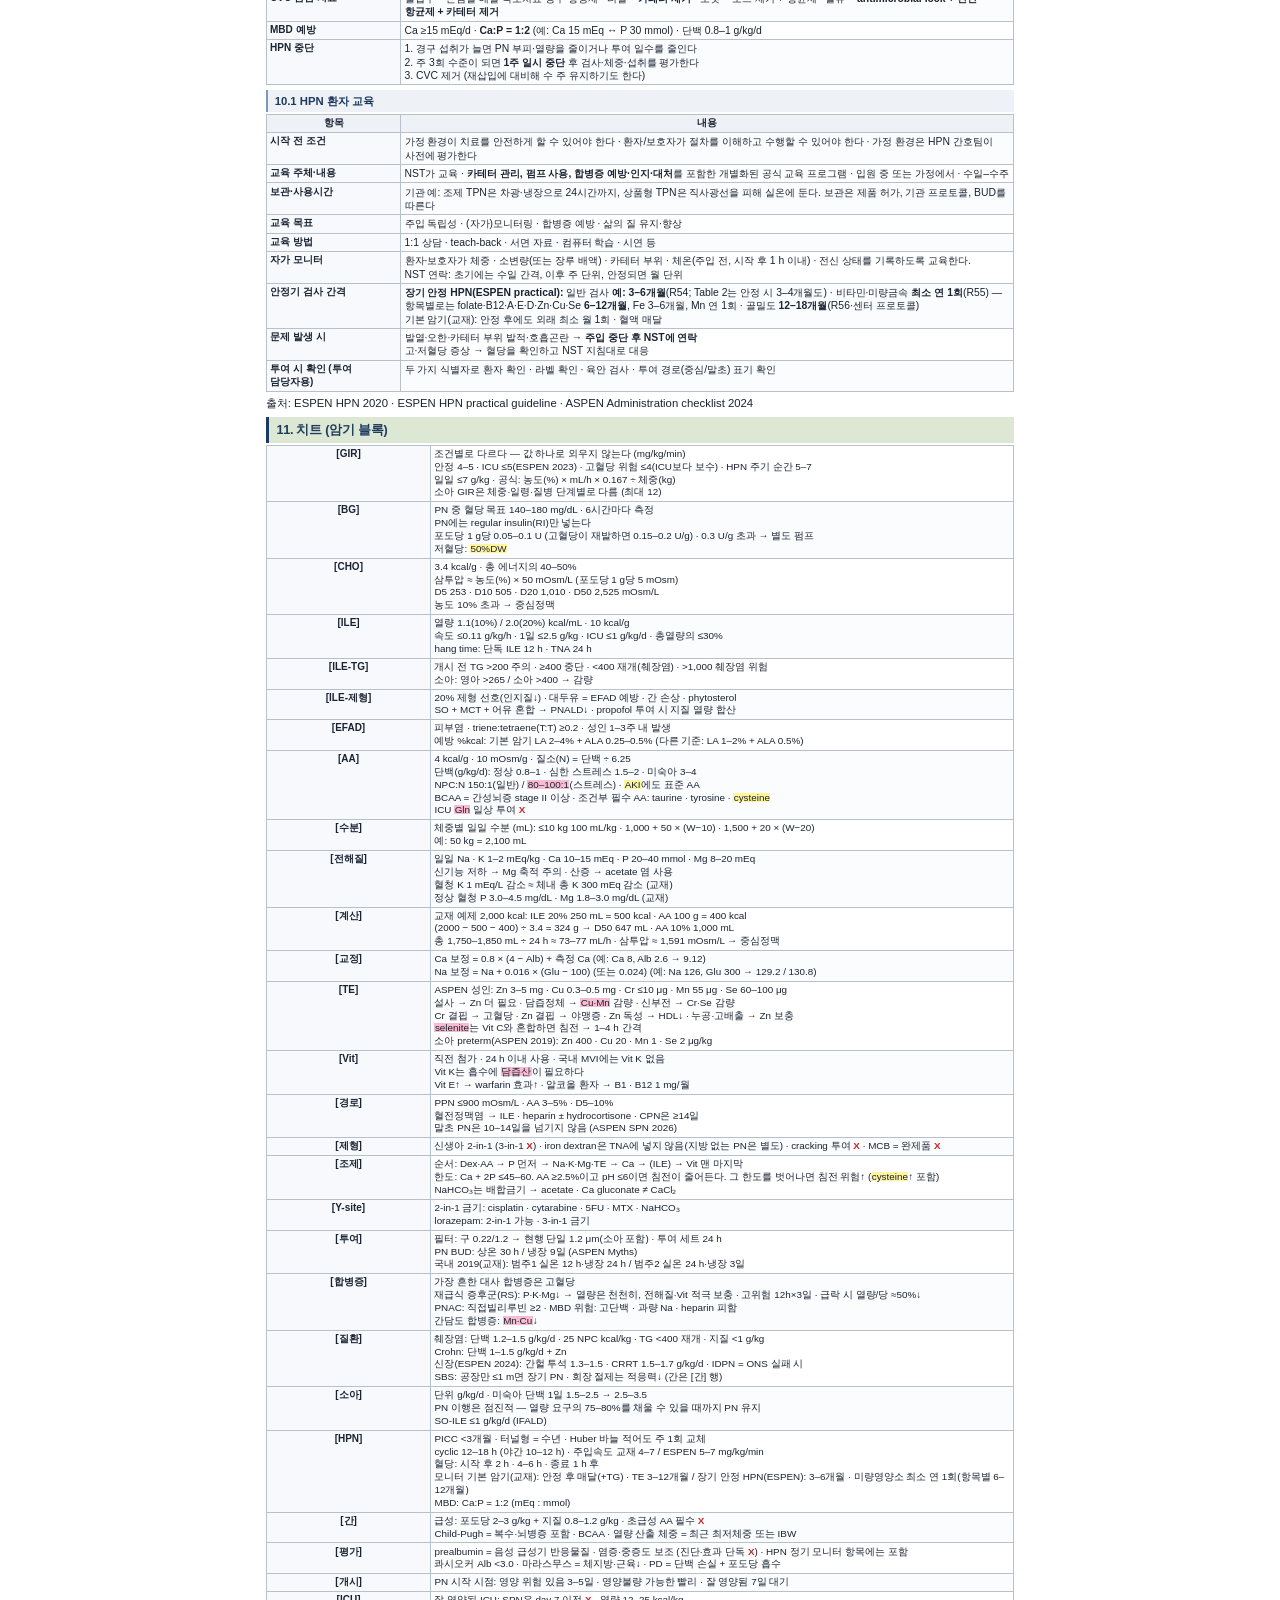
==== commit 37ddf1f7: "Name the element and the unit where a nearby line already had them. ICU glucose infusion, early ICU " ====
--- a/PN_core_A4_print.html
+++ b/PN_core_A4_print.html
@@ -859,7 +859,7 @@
 </tr>
 <tr>
 <td class="l1">Acetate ↔ Cl</td>
-<td>대사성 산증 ⟶ <b>acetate↑ · Cl↓</b> (acetate ⟶ HCO₃⁻) · 대사성 알칼리증 ⟶ <b>Cl↑ · acetate↓</b> (교재 표9-8: acetate 증량은 산증·중탄산염 손실, chloride 증량은 알칼리증·용적 감소)<br>중탄산염은 PN 산성에서 CO₂ 생성·탄산Ca/Mg 침전 ⟶ <b>sodium acetate</b> 등 전구체 사용 · NaHCO₃ 대신 acetate <b>1 mEq : 1 mEq</b><br>성인 장루 사례: 중탄산염 손실과 PN의 과도한 염소 부하가 산증에 기여할 수 있다. 필요하면 염화염 일부를 아세트산염으로 바꿔 염소 부하를 낮춘다 · ESPEN 성인 장부전 2023, 권고 36 해설<br>고칼륨혈증의 원인: 과잉 공급, 대사성 산증, 신기능 저하. 치료는 보충 제한, 공급량 감량, 필요하면 아세테이트염</td>
+<td>대사성 산증 ⟶ <b>acetate↑ · Cl↓</b> (acetate ⟶ HCO₃⁻) · 대사성 알칼리증 ⟶ <b>Cl↑ · acetate↓</b> (교재 표9-8: acetate 증량은 산증·중탄산염 손실, chloride 증량은 알칼리증·용적 감소)<br>중탄산염은 PN 산성에서 CO₂ 생성·탄산Ca/Mg 침전 ⟶ <b>sodium acetate</b> 등 전구체 사용 · NaHCO₃ 대신 acetate <b>1 mEq : 1 mEq</b><br>성인 장루 사례: 중탄산염 손실과 PN의 과도한 염소 부하가 산증에 기여할 수 있다. 필요하면 염화염 일부를 아세트산염으로 바꿔 염소 부하를 낮춘다 · ESPEN 성인 장부전 2023, 권고 36 해설<br>고칼륨혈증의 원인: 과잉 공급, 대사성 산증, 신기능 저하. 치료는 보충을 제한하고 공급량을 줄이며, 필요하면 아세테이트염으로 바꾼다</td>
 </tr>
 <tr>
 <td class="l1">K 결손 추정</td>
@@ -1048,7 +1048,7 @@
 <div class="cell">
 <ul class="bl">
 <li>시판 예: 1 mL = Zn 3 mg + Cu 0.3 mg + Mn <mark class="hl-pink" title="전문약사 EXAM">55 μg</mark> + Se 60 μg (= ASPEN 성인 용량과 같다)</li>
-<li>외울 기본은 ASPEN <b>55 μg/일</b>. ESPEN 열은 0.2–0.3 mg로 다른 권고다</li>
+<li>외울 기본은 ASPEN 망간 <b>55 μg/일</b>. ESPEN 망간은 0.2–0.3 mg/일로 다른 권고다</li>
 <li>질환 조정: <b>설사 ⟶ Zn 보충</b> · <b>담즙울체/간담도 ⟶ <mark class="hl-both" title="전문약사+병원약사회">Cu·Mn</mark> 감량·제한</b> · <b>신부전 ⟶ <mark class="hl-both" title="전문약사+병원약사회">Cr·Se</mark> 제한</b></li>
 <li><b>Zn 결핍</b> · 피부염·발진·탈모·<b>야맹증</b>·미각변화·면역↓·설사·상처치유 지연</li>
 <li><b>Zn 독성·주의</b>: 위장장애·<b>HDL↓</b> · 고용량 Zn(≥40 mg/d) ⟶ <b>Cu 결핍</b></li>
@@ -1059,7 +1059,7 @@
 <li><b>Se 결핍</b>: Keshan 심근병증·T3↓ · 장기 PN에서 Se를 보충하지 않으면 심근병증 보고</li>
 <li><b>Se 독성·상한</b>: 탈모·손발톱·마늘냄새·말초신경증 · <b>200 μg/d 미만, 5 μg/kg/d <span class="x">초과X</span></b> · eltrombopag ⟶ Se 흡수↓</li>
 <li><b>Se 제제</b>: <b>sodium <mark class="hl-pink" title="전문약사 EXAM">selenite</mark> pentahydrate</b> ⟶ pH &lt;7 또는 <b>Vit C</b>(환원제) 혼합 시 침전 ⟶ Vit C와 <b>1~4시간 간격</b> · <b>selenious acid</b> = Vit C 혼합 가능</li>
-<li>혈청 TE 농도 = 신뢰도 낮음, 급성 염증기 검사 연기·CRP 동시</li>
+<li>혈청 TE 농도는 신뢰도가 낮다. 급성 염증기에는 검사를 미루고 CRP와 함께 본다</li>
 <li>알루미늄: 신기능이 떨어진 환자는 비경구 알루미늄이 <b>4–5 µg/kg/day</b>를 넘으면 중추신경·뼈에 독성 수준으로 쌓일 수 있다. 오염원은 Ca·PO₄ 염이고, 유리병 Ca gluconate도 오염을 주의한다. 오염된 PN은 <b>알루미늄 골연화증</b>과 관련된다</li>
 </ul>
 </div>
@@ -1113,8 +1113,8 @@
 <li>삽입 부위: 성인 CVC는 <b>쇄골하(subclavian)</b>가 경정맥·대퇴보다 감염·혈전 면에서 선호되는 경우가 많음 · <b>대퇴 카테터 PN 회피</b></li>
 <li>상대정맥으로 가는 중심정맥관의 첫 선택은 <b>내경정맥 또는 쇄골하</b> (ESPEN 성인 HPN). 감염을 줄이려 쇄골하만 고르라는 문장과는 다르다</li>
 <li>밸브 카테터(Groshong)는 끝 혈전을 막을 것으로 기대했으나 임상에서 확인되지 않았다 (ESPEN 소아)</li>
-<li>성인 피부 소독은 <b>2% chlorhexidine</b> gluconate를 70% isopropyl alcohol에 녹인 액이 가장 효과적이라고 ESPEN 소아가 적는다. 가글과는 용도가 다르다</li>
-<li>삽입 때 차단 정도를 권고할 근거는 부족하다 (ESPEN 소아 정맥접근)</li>
+<li>성인 피부 소독은 <b>2% chlorhexidine</b> gluconate를 70% isopropyl alcohol에 녹인 액이 가장 효과적이라고 ESPEN 소아가 적는다. 구강 클로르헥시딘 가글과는 용도가 다르다</li>
+<li>삽입 때 멸균 차단을 어느 범위로 할지는 권고할 근거가 부족하다 (ESPEN 소아 정맥접근)</li>
 <li>CVC tip = <b>SVC 하단–RA 인접</b> · <mark class="hl-pink" title="전문약사 EXAM">PICC tip SVC</mark>, bedside 삽입 후 <b>CXR 확인 전 PN 시작 X</b></li>
 <li>CDC: PICC·CVC <b>정기 교체 X</b> · <b>감염원 의심·확인 시에만 제거</b> · PICC 합병증: <b>혈전</b>·tip 이동·폐색</li>
 <li><b>미드라인(midline)</b> = 말초 계열 · tip이 중심정맥(SVC)에 도달하지 않음 ⟶ <b>고장성 PN·HPN 경로로 부적합</b></li>
@@ -1871,7 +1871,7 @@
 <li>지질 <b>≤1.0 g/kg/d</b> · <b><mark class="hl-pink" title="전문약사 EXAM">Gln</mark> 일상 투여 X</b></li>
 <li>패혈증 단백 1.5–2.0 (장기기능 따라 0.6–2.5) · 아르기닌 ⟶ NO</li>
 <li>GIR ≤5 (ESPEN ICU 2023) · 고혈당 위험 시 ≤4 · BG 140–180</li>
-<li>kcal 12–25(첫 7–10일) · 단백 <b>1.2–2.0 g/kg 실제체중</b>(BMI &lt;30)</li>
+<li>kcal <b>12–25 kcal/kg</b>(첫 7–10일) · 단백 <b>1.2–2.0 g/kg 실제체중</b>(BMI &lt;30)</li>
 <li>SPN ≥day 7 · ILE 첫주 허용</li>
 </ul>
 패혈증의 급성 염증기에는 영양 상태와 관계없이 <b>PN/SPN을 피한다</b>. 고위험·영양불량에서 EN이 안 될 때 바로 PN을 시작하는 행과 다르다.<br>
@@ -1908,7 +1908,7 @@
 </tr>
 <tr>
 <td class="l1">당뇨 환자 GIR</td>
-<td>고혈당 위험 <b>≤4 mg/kg/min</b> · ICU 상한은 ≤5</td>
+<td>고혈당 위험 <b>≤4 mg/kg/min</b> · ICU 상한은 ≤5 mg/kg/min</td>
 <td>교재 · ASPEN 2012(교재 인용)</td>
 </tr>
 <tr>
@@ -2353,7 +2353,7 @@
 <td class="l1">주입속도 상한</td>
 <td>교재: 최대 포도당 <b>4–7 mg/kg/min</b><br>
 ESPEN HPN: <b>5–7 mg/kg/min</b> (70 kg · 12 h 주입에서 7 mg/kg/min이면 약 350 g/일)<br>
-ESPEN HPN은 일일 <b>3–6 g/kg/d</b>도 병기한다 (교재 일일 상한 ≤7 g/kg/d과 구분)</td>
+ESPEN HPN은 일일 <b>3–6 g/kg/d</b>도 병기한다 (교재 일일 상한 ≤7 g/kg/d와 구분)</td>
 </tr>
 <tr>
 <td class="l1">주기주입 혈당</td>
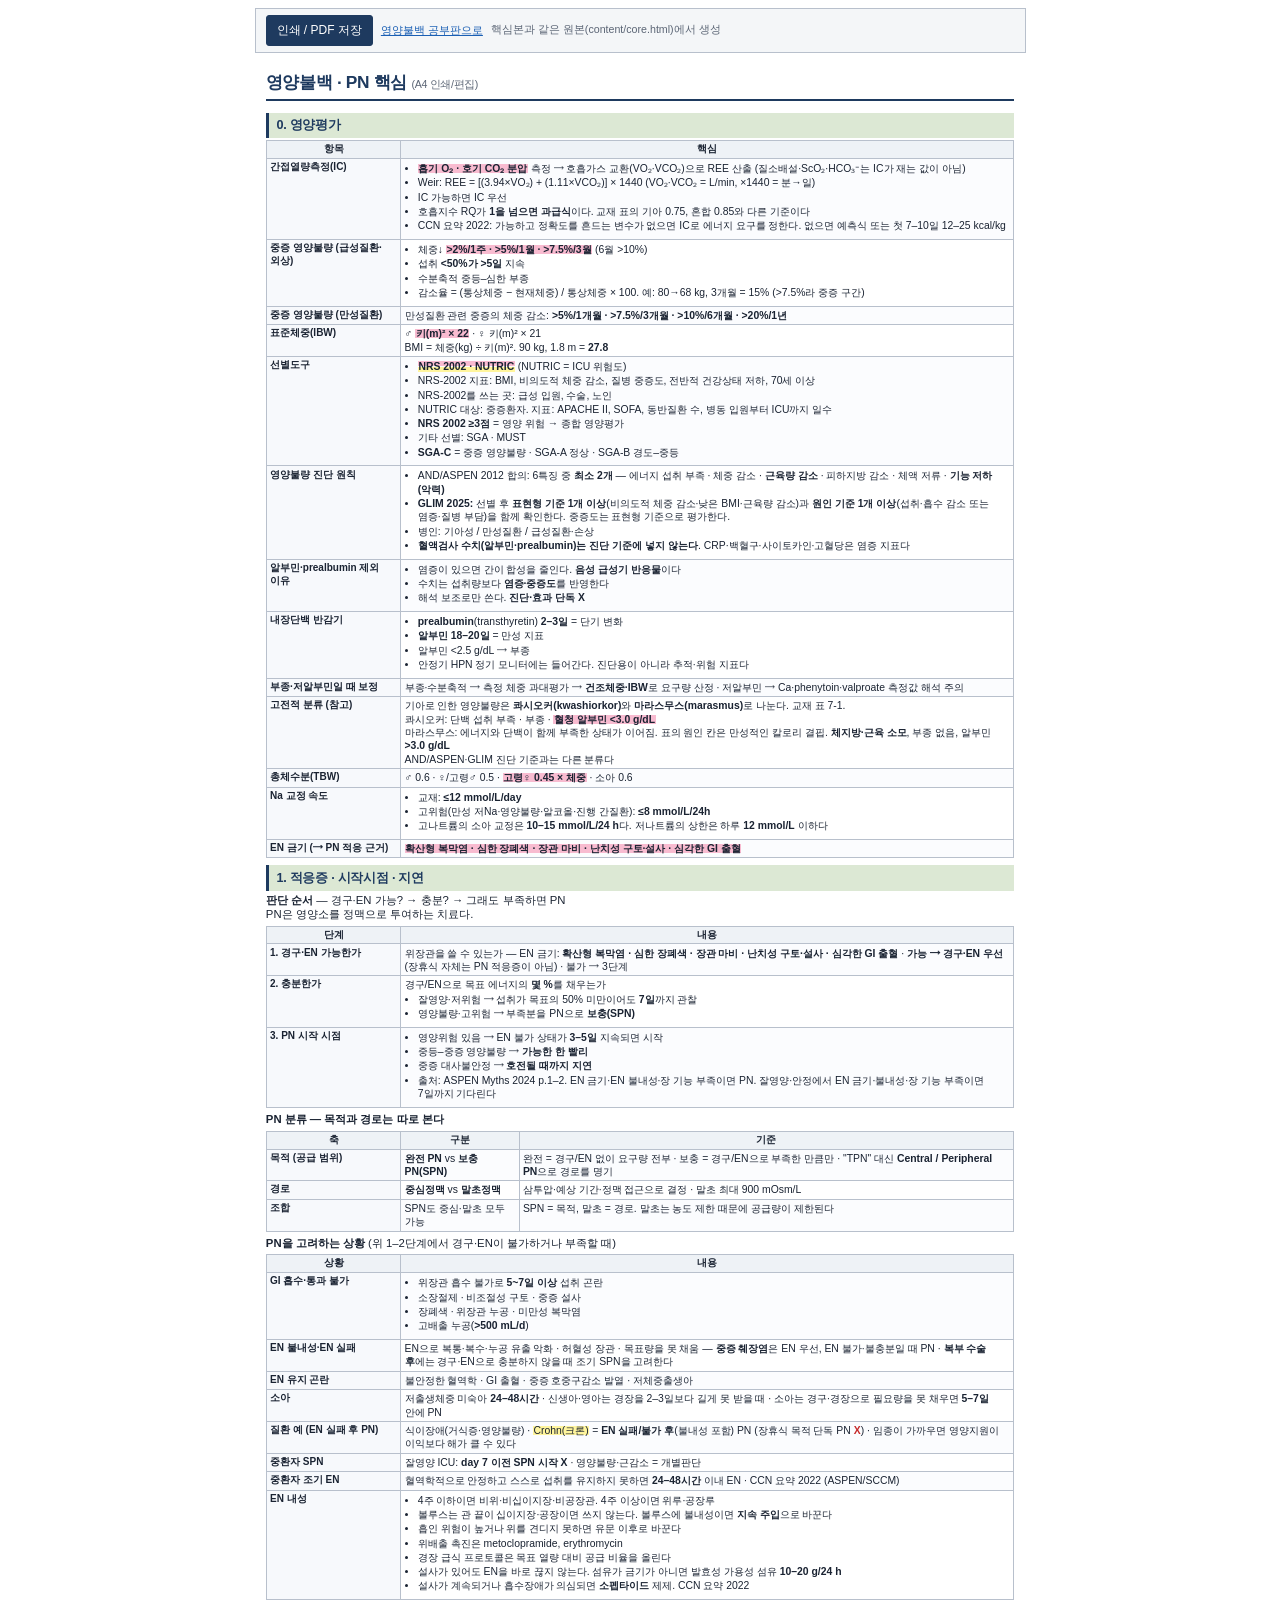
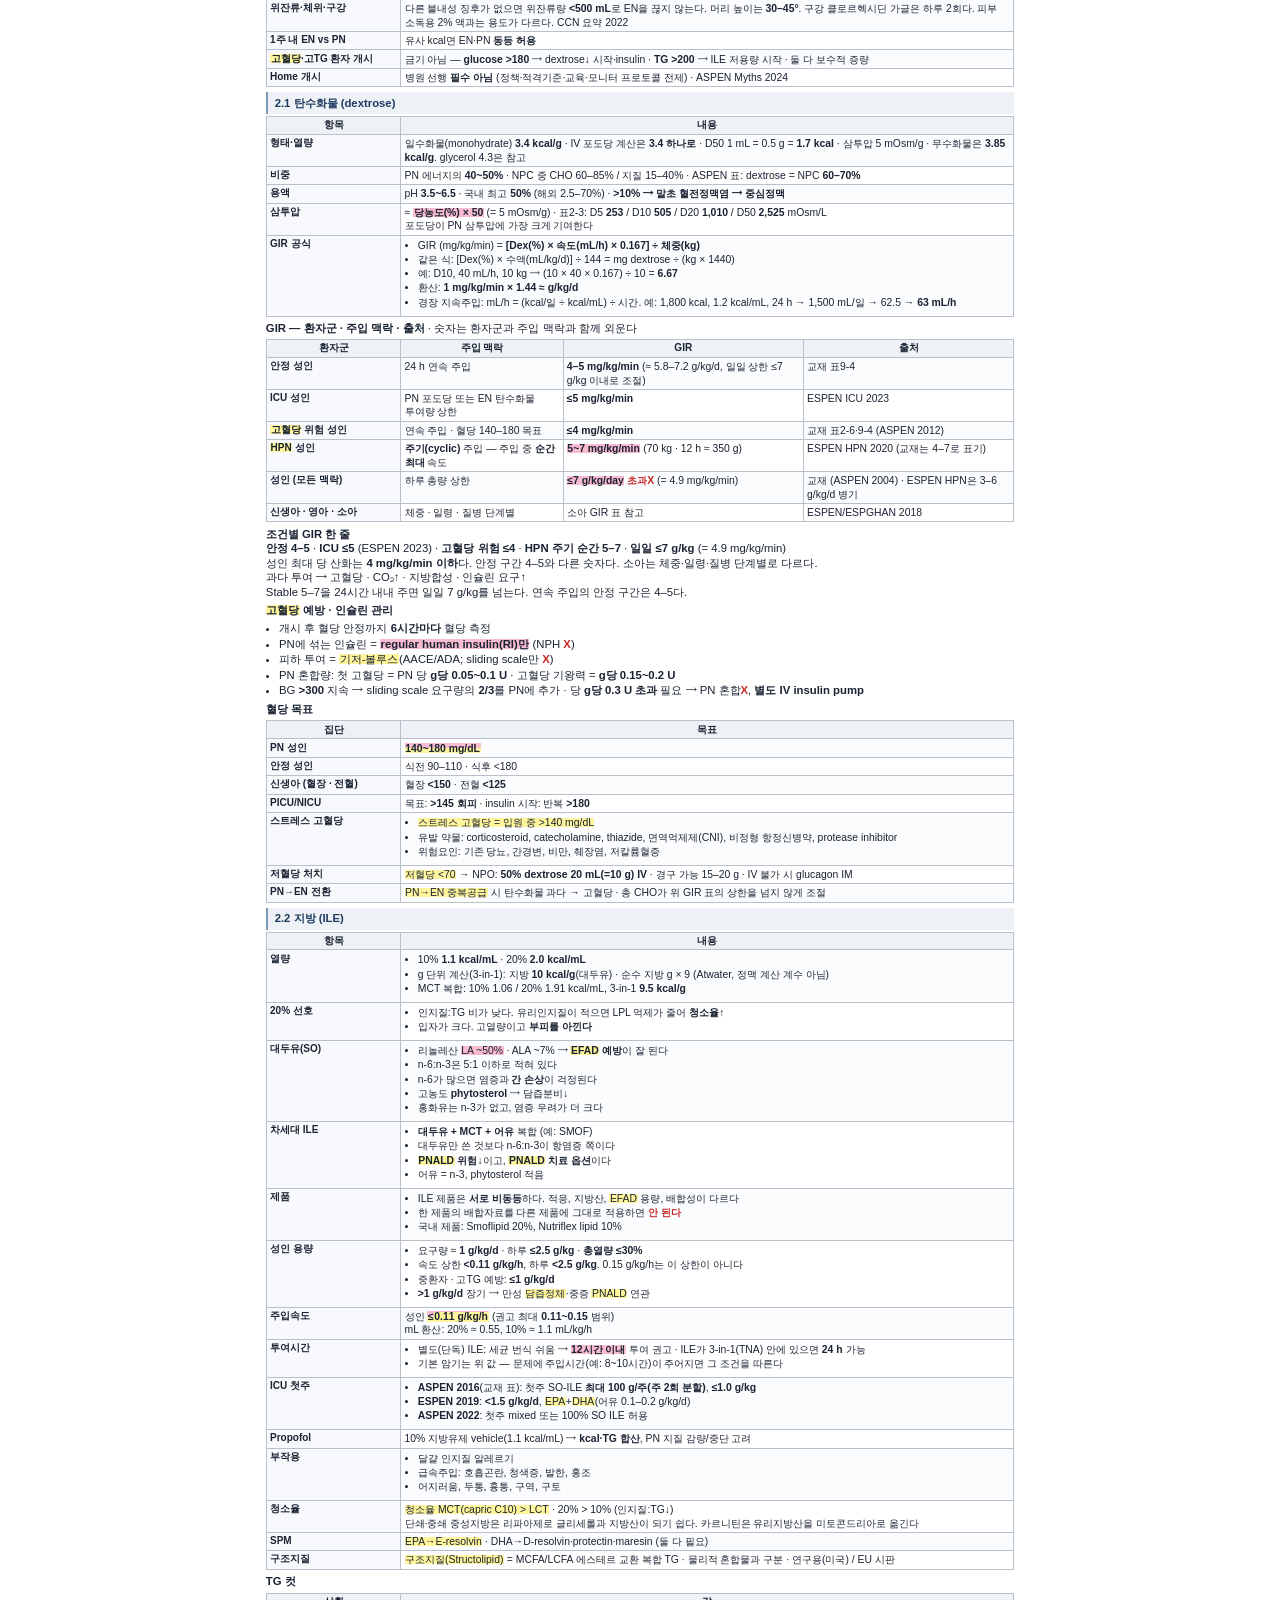
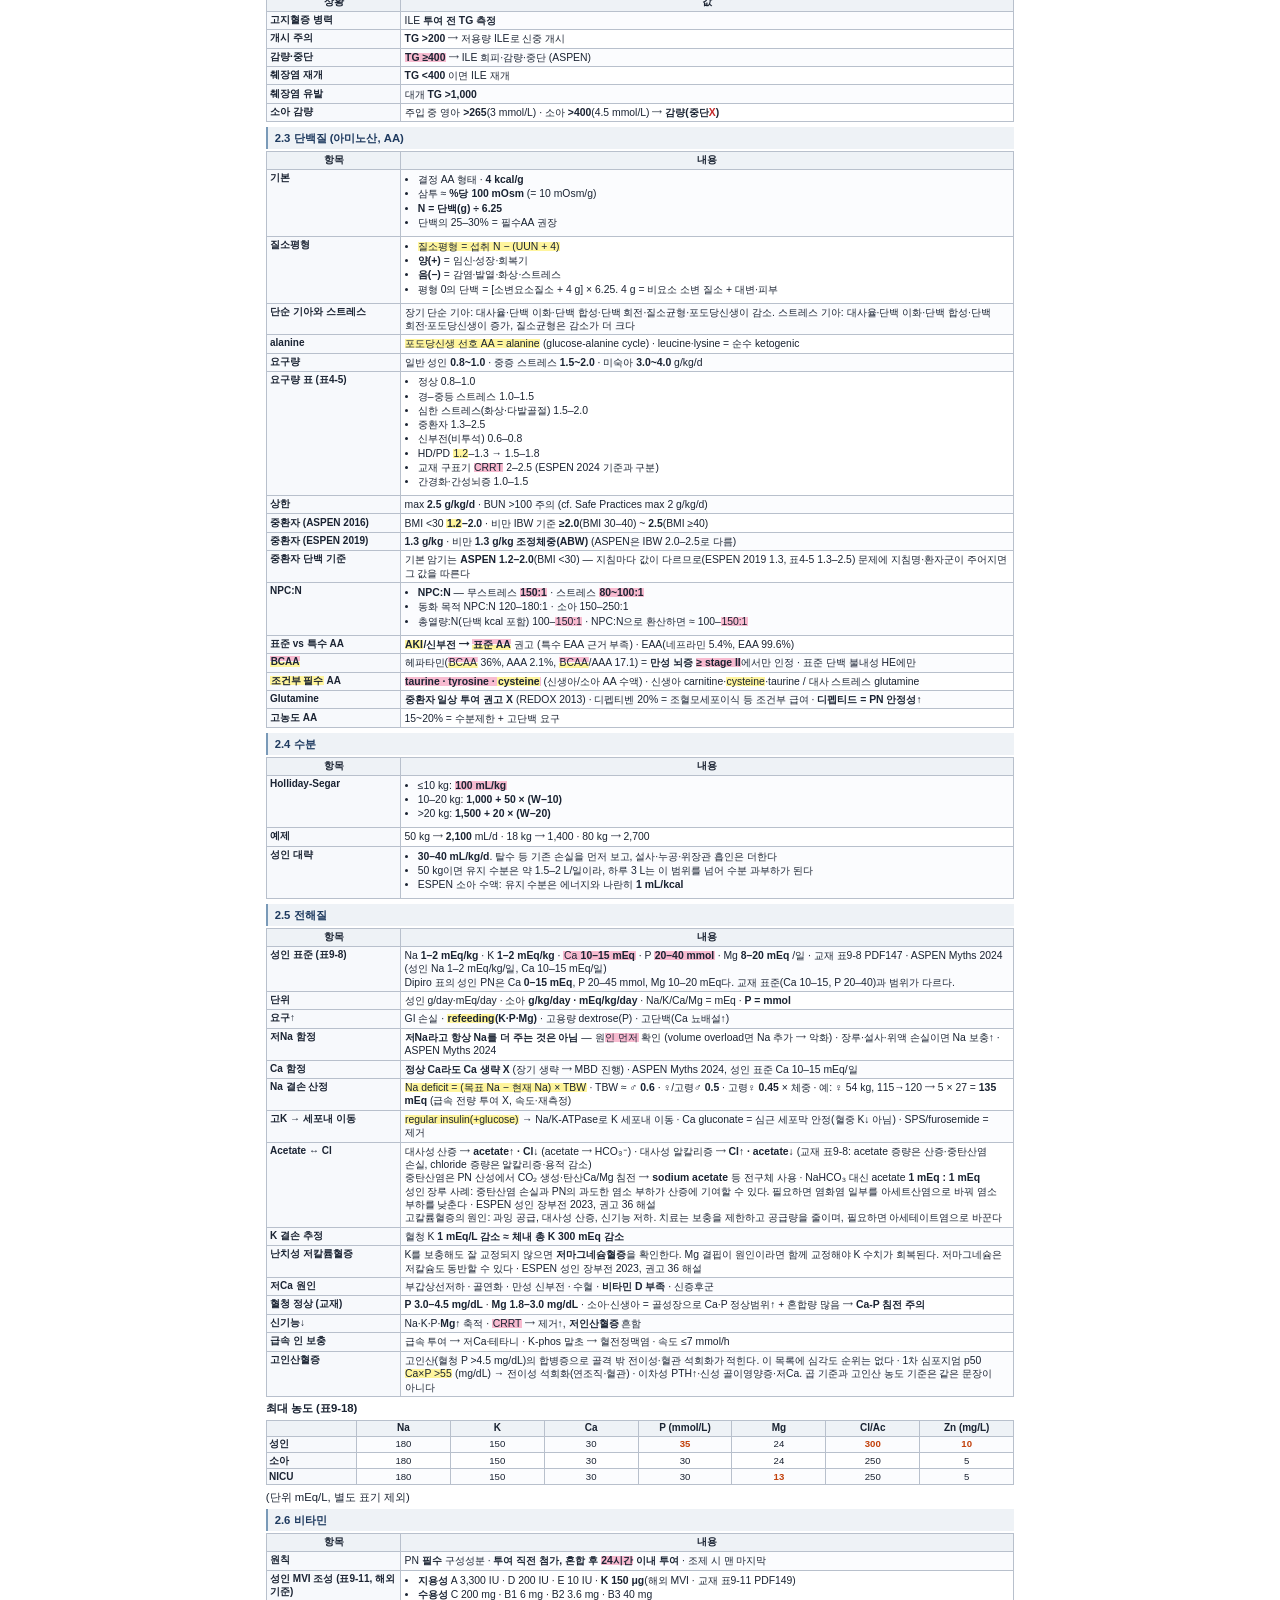
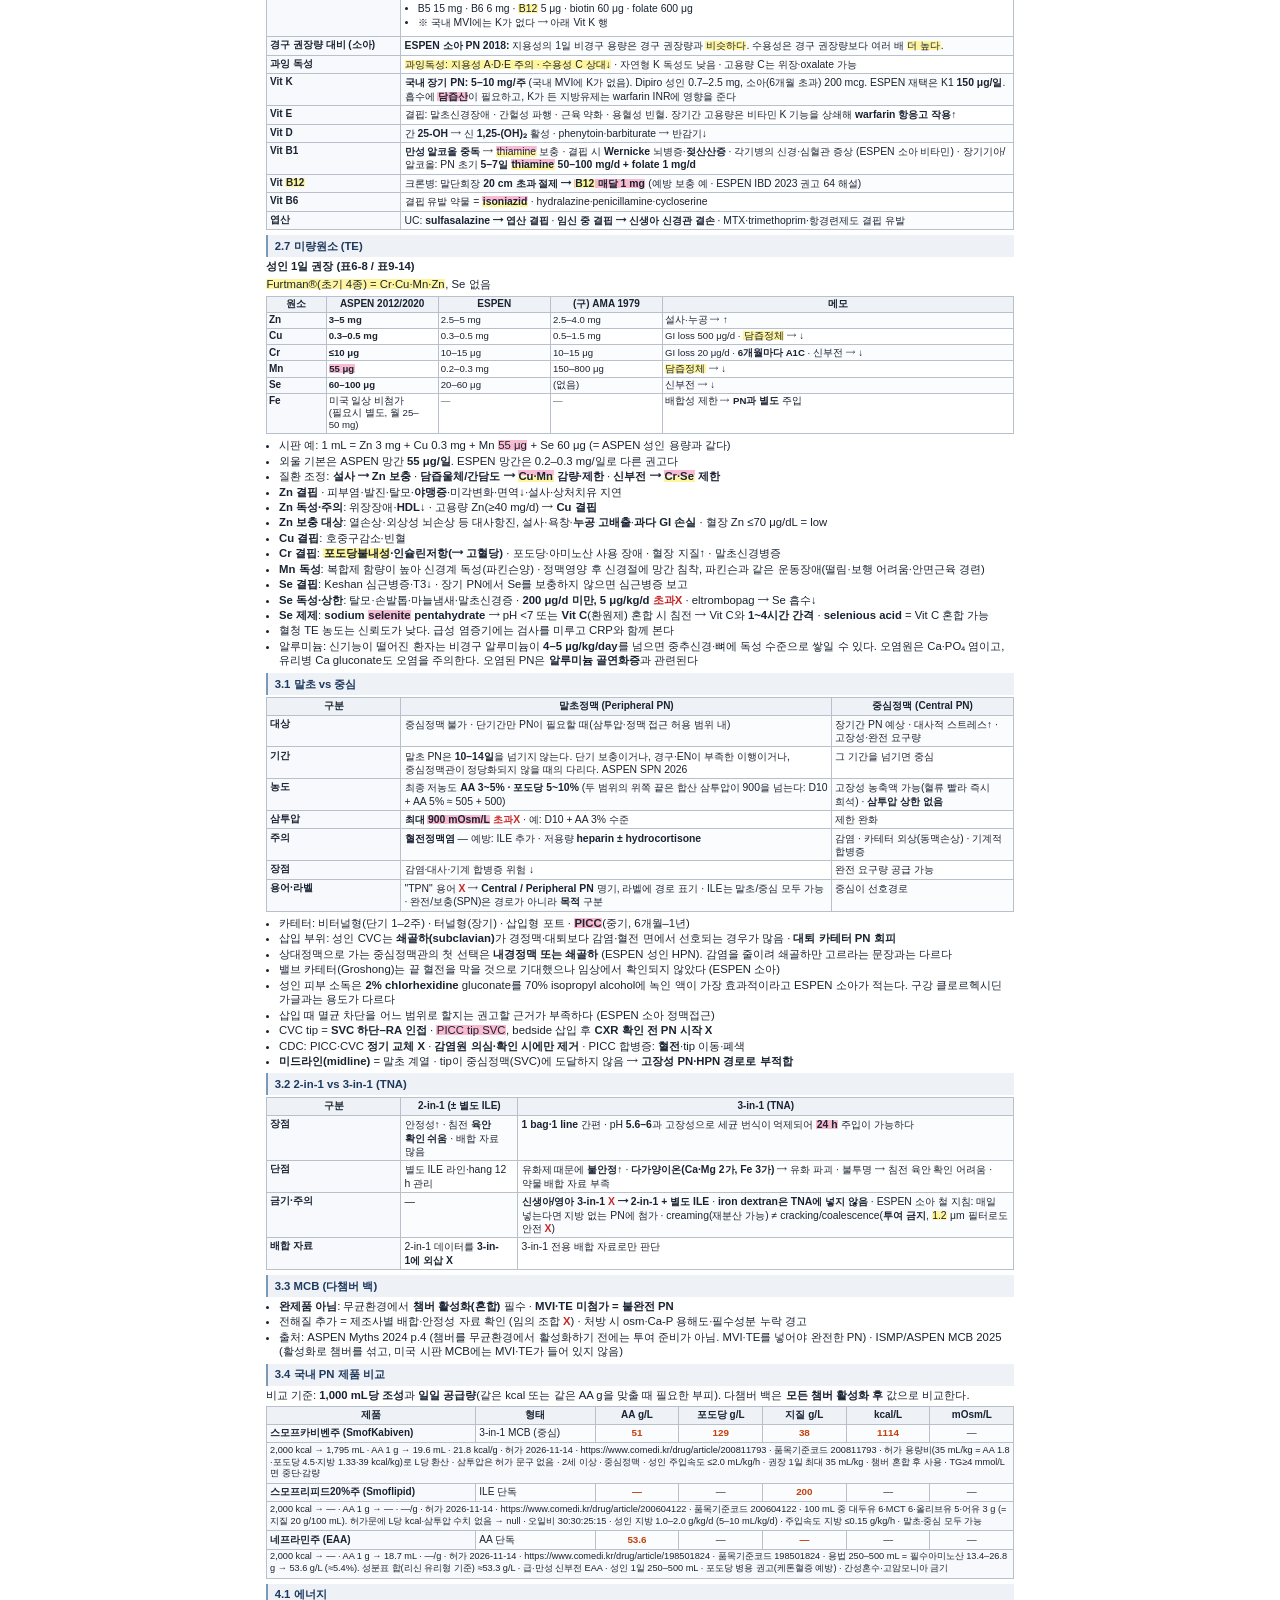
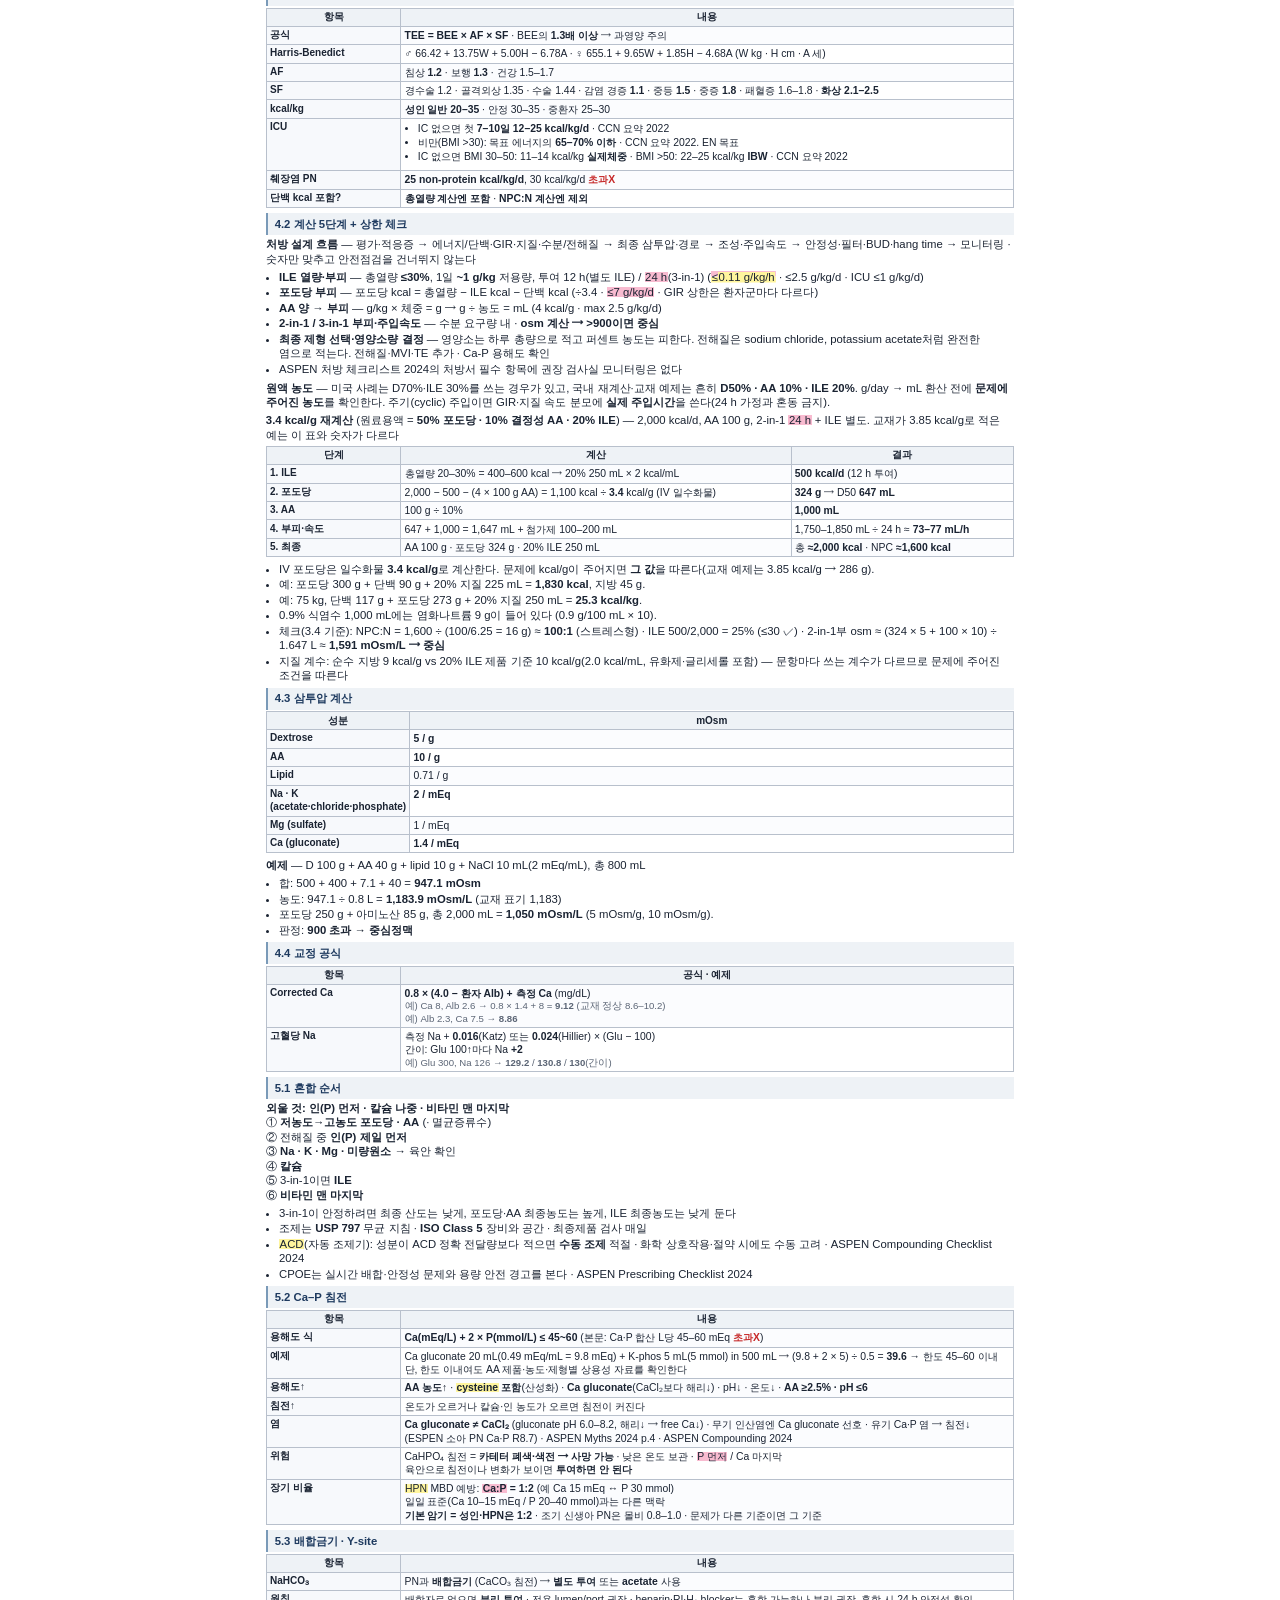
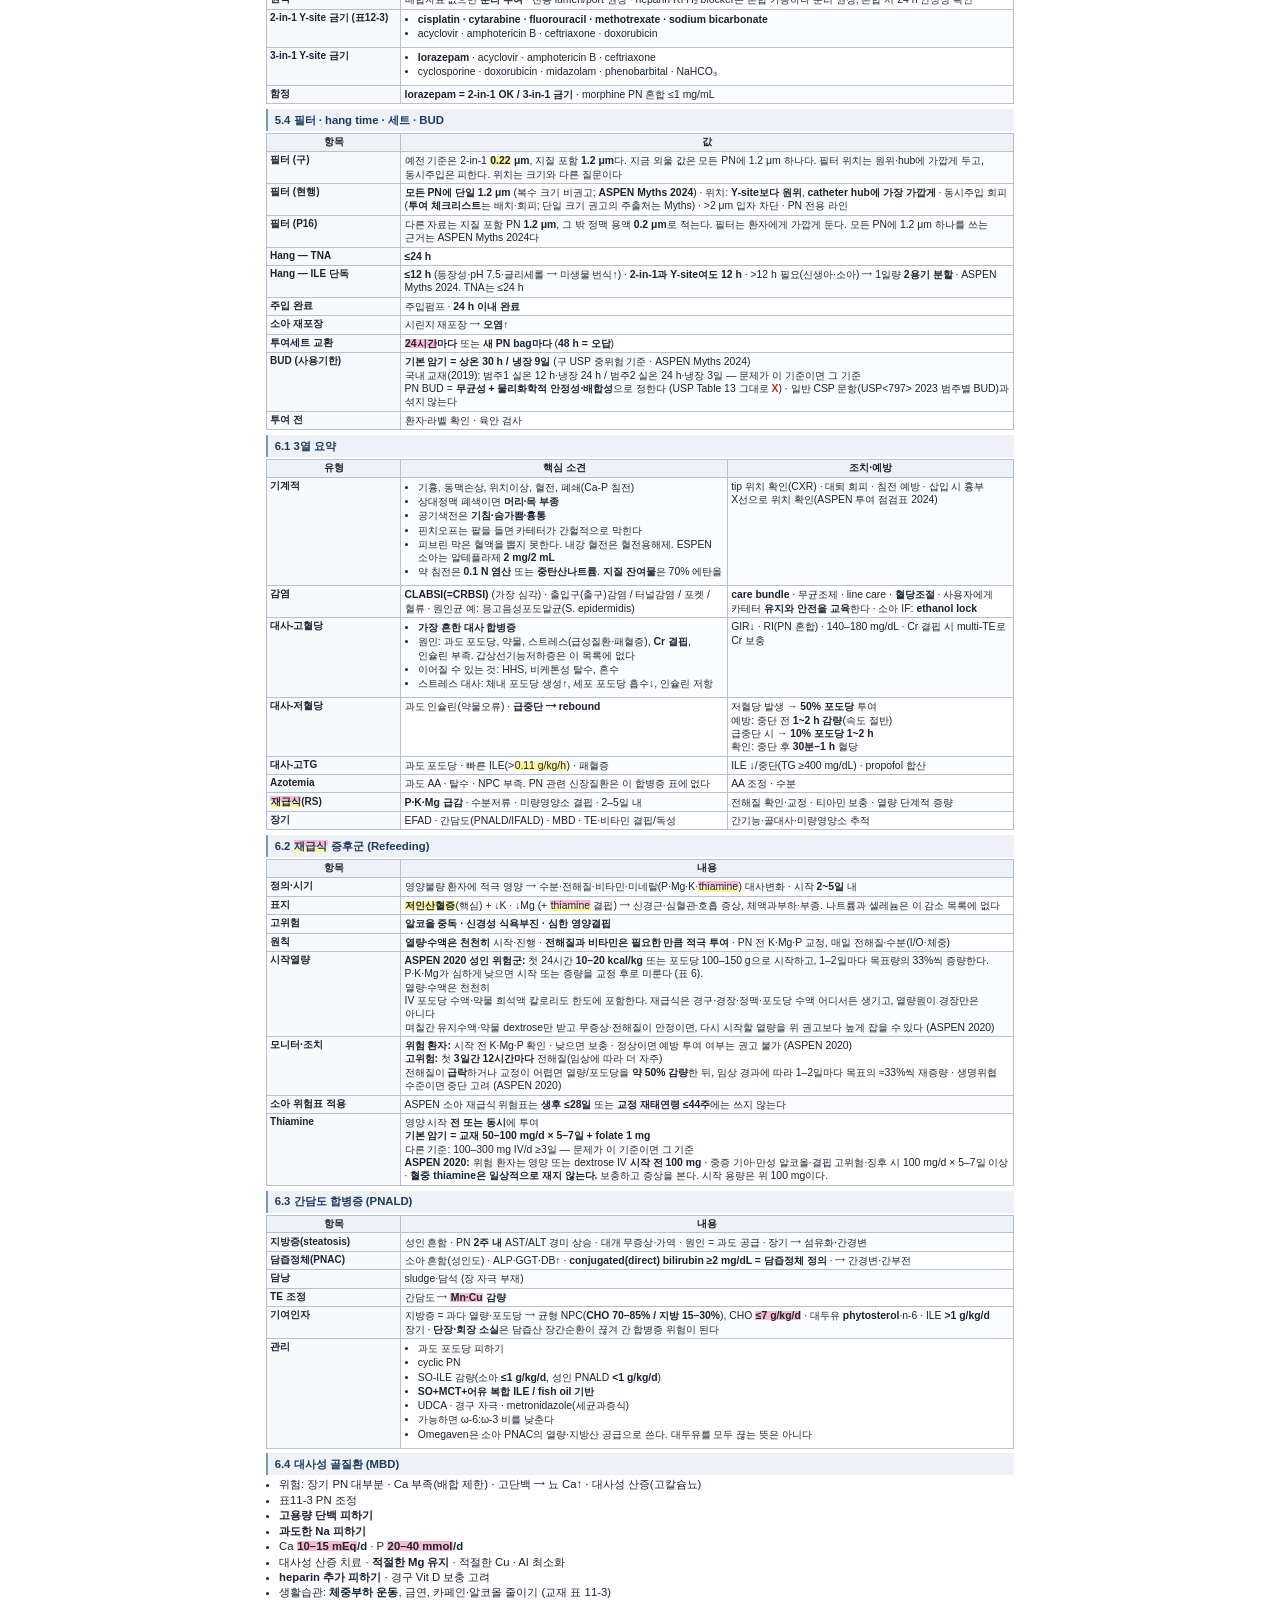
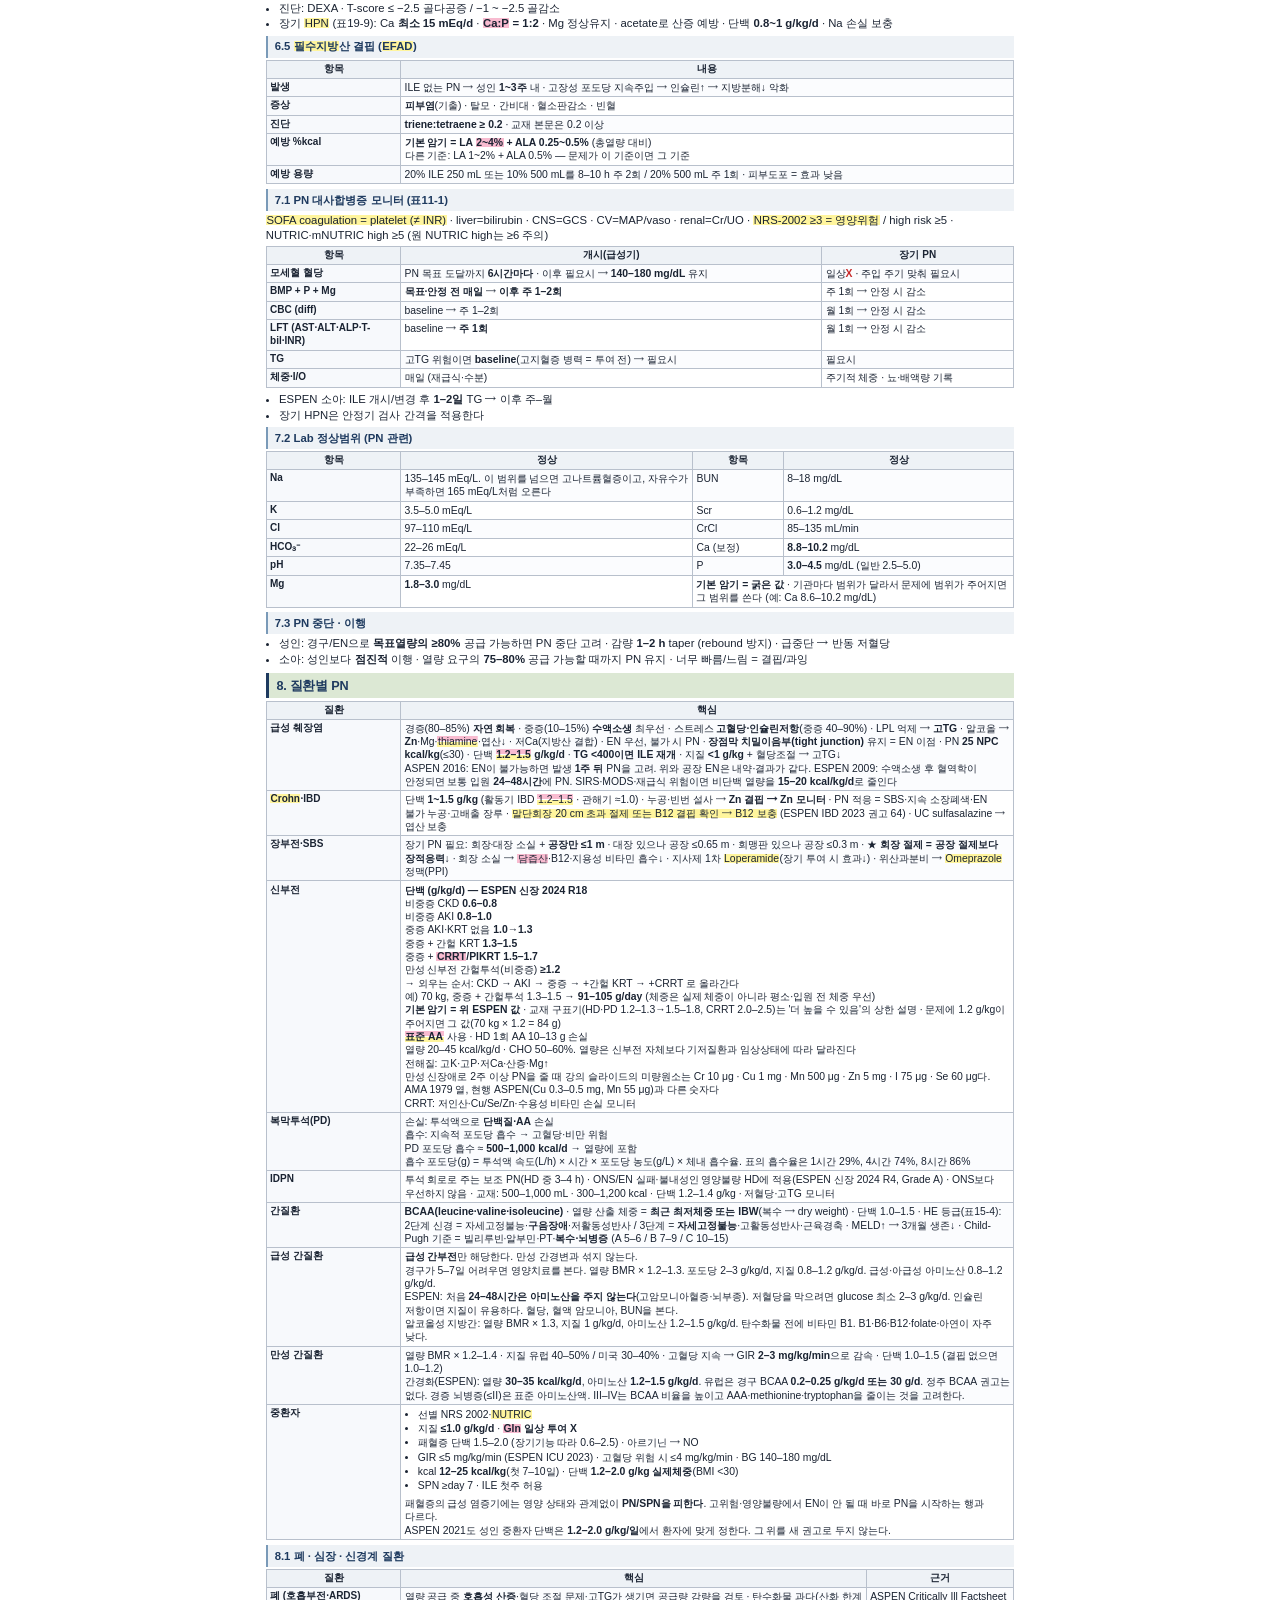
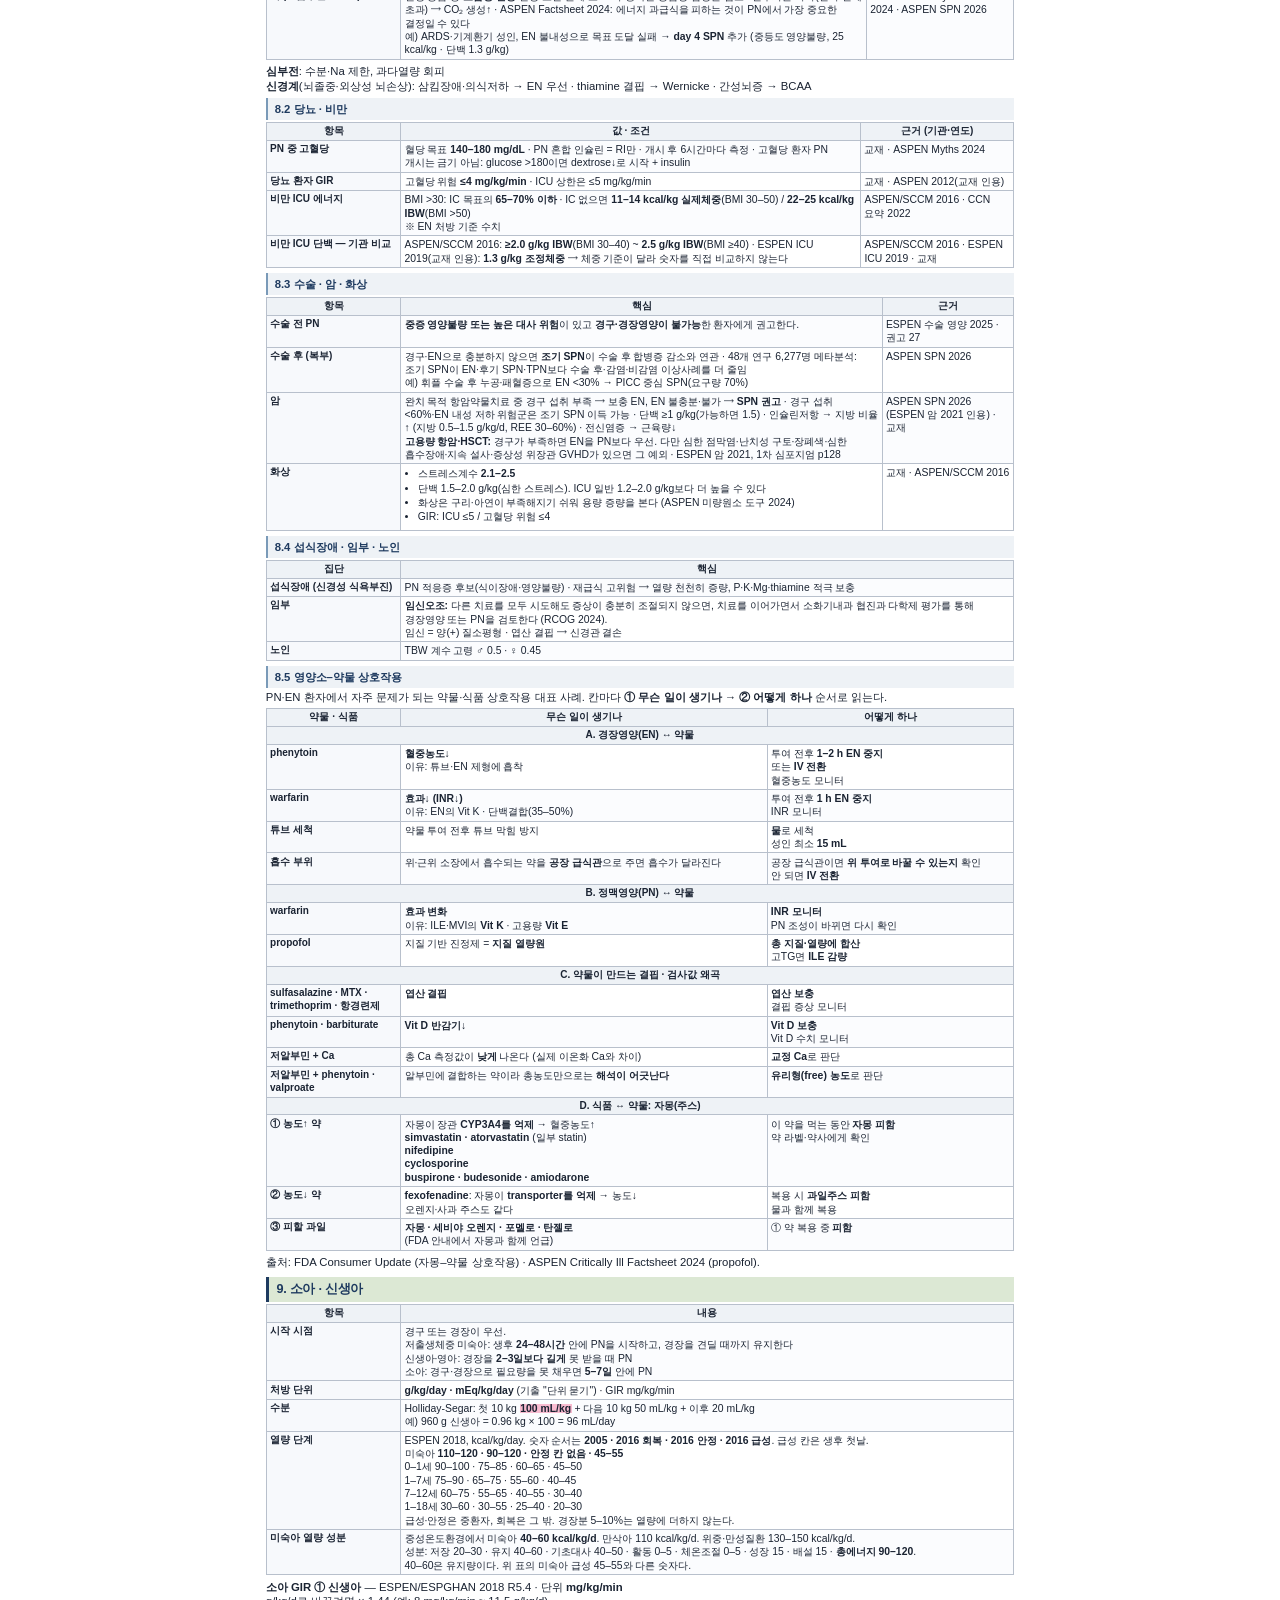
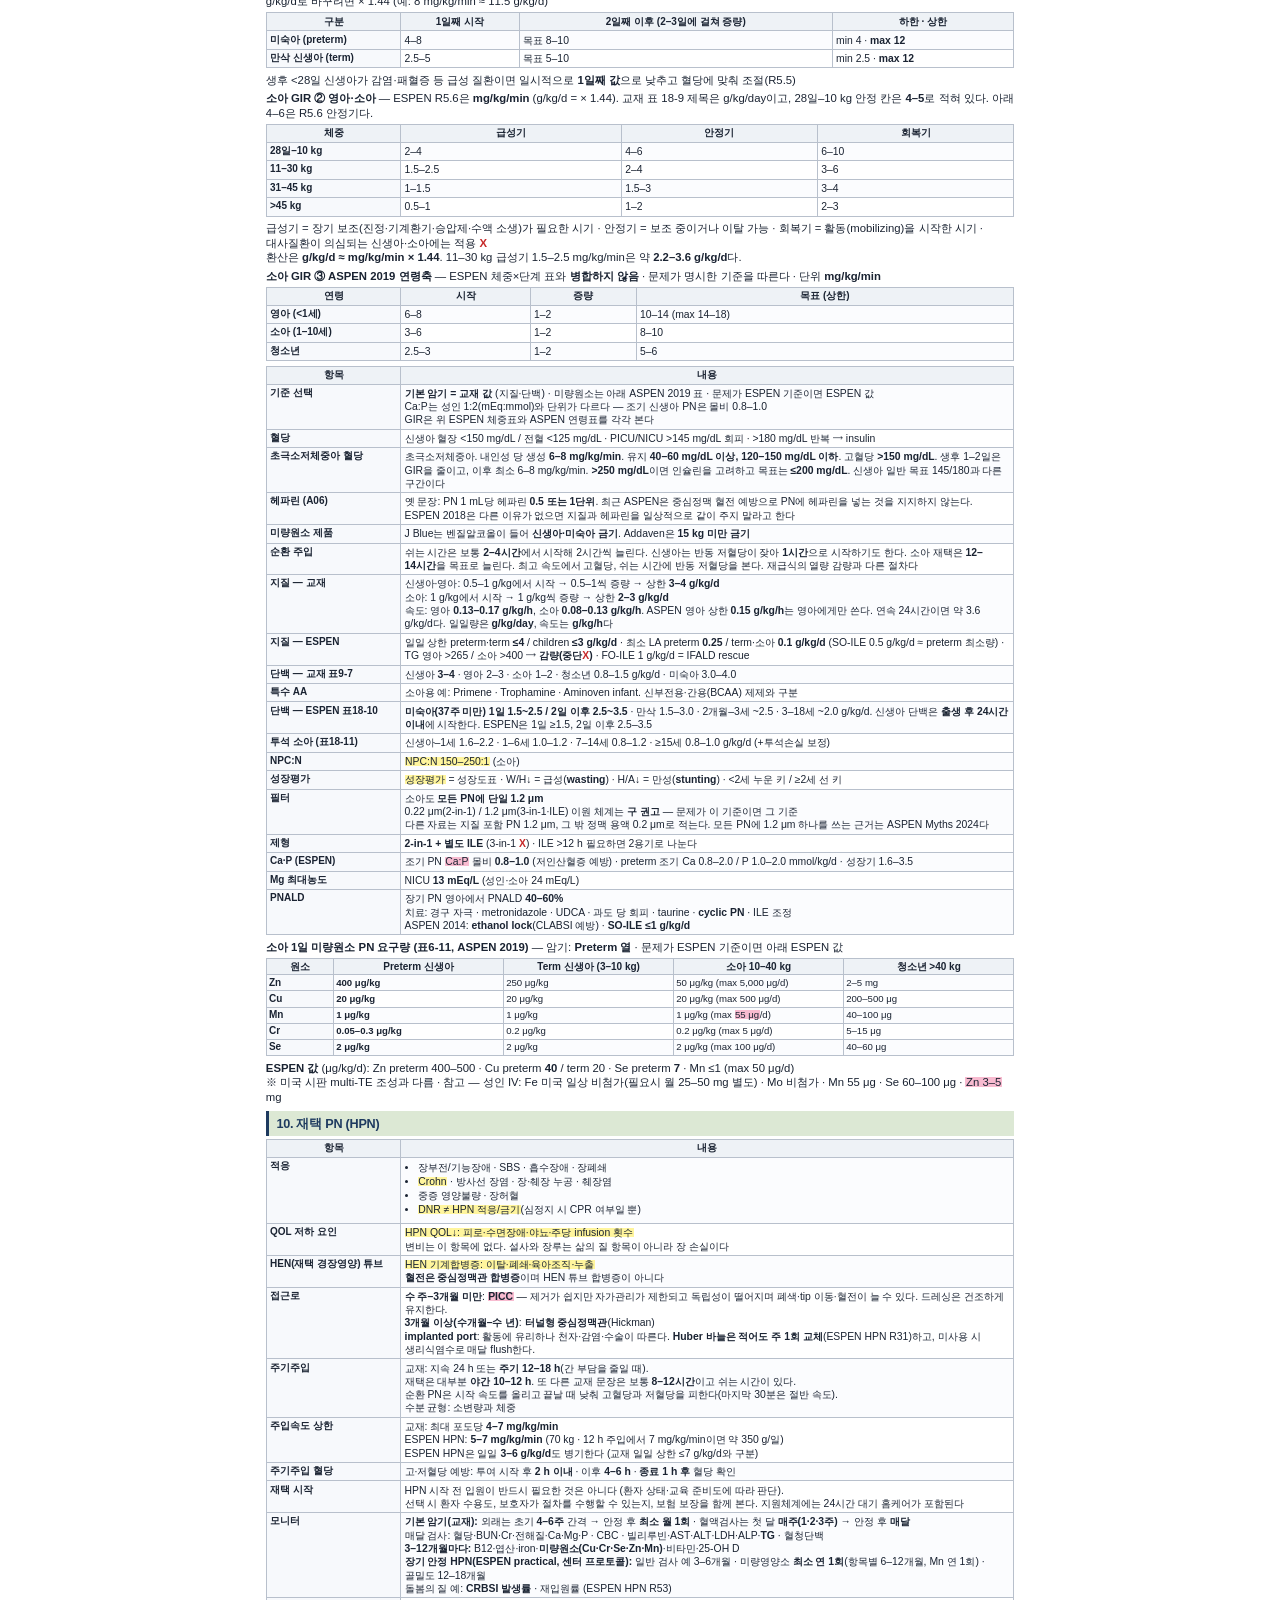
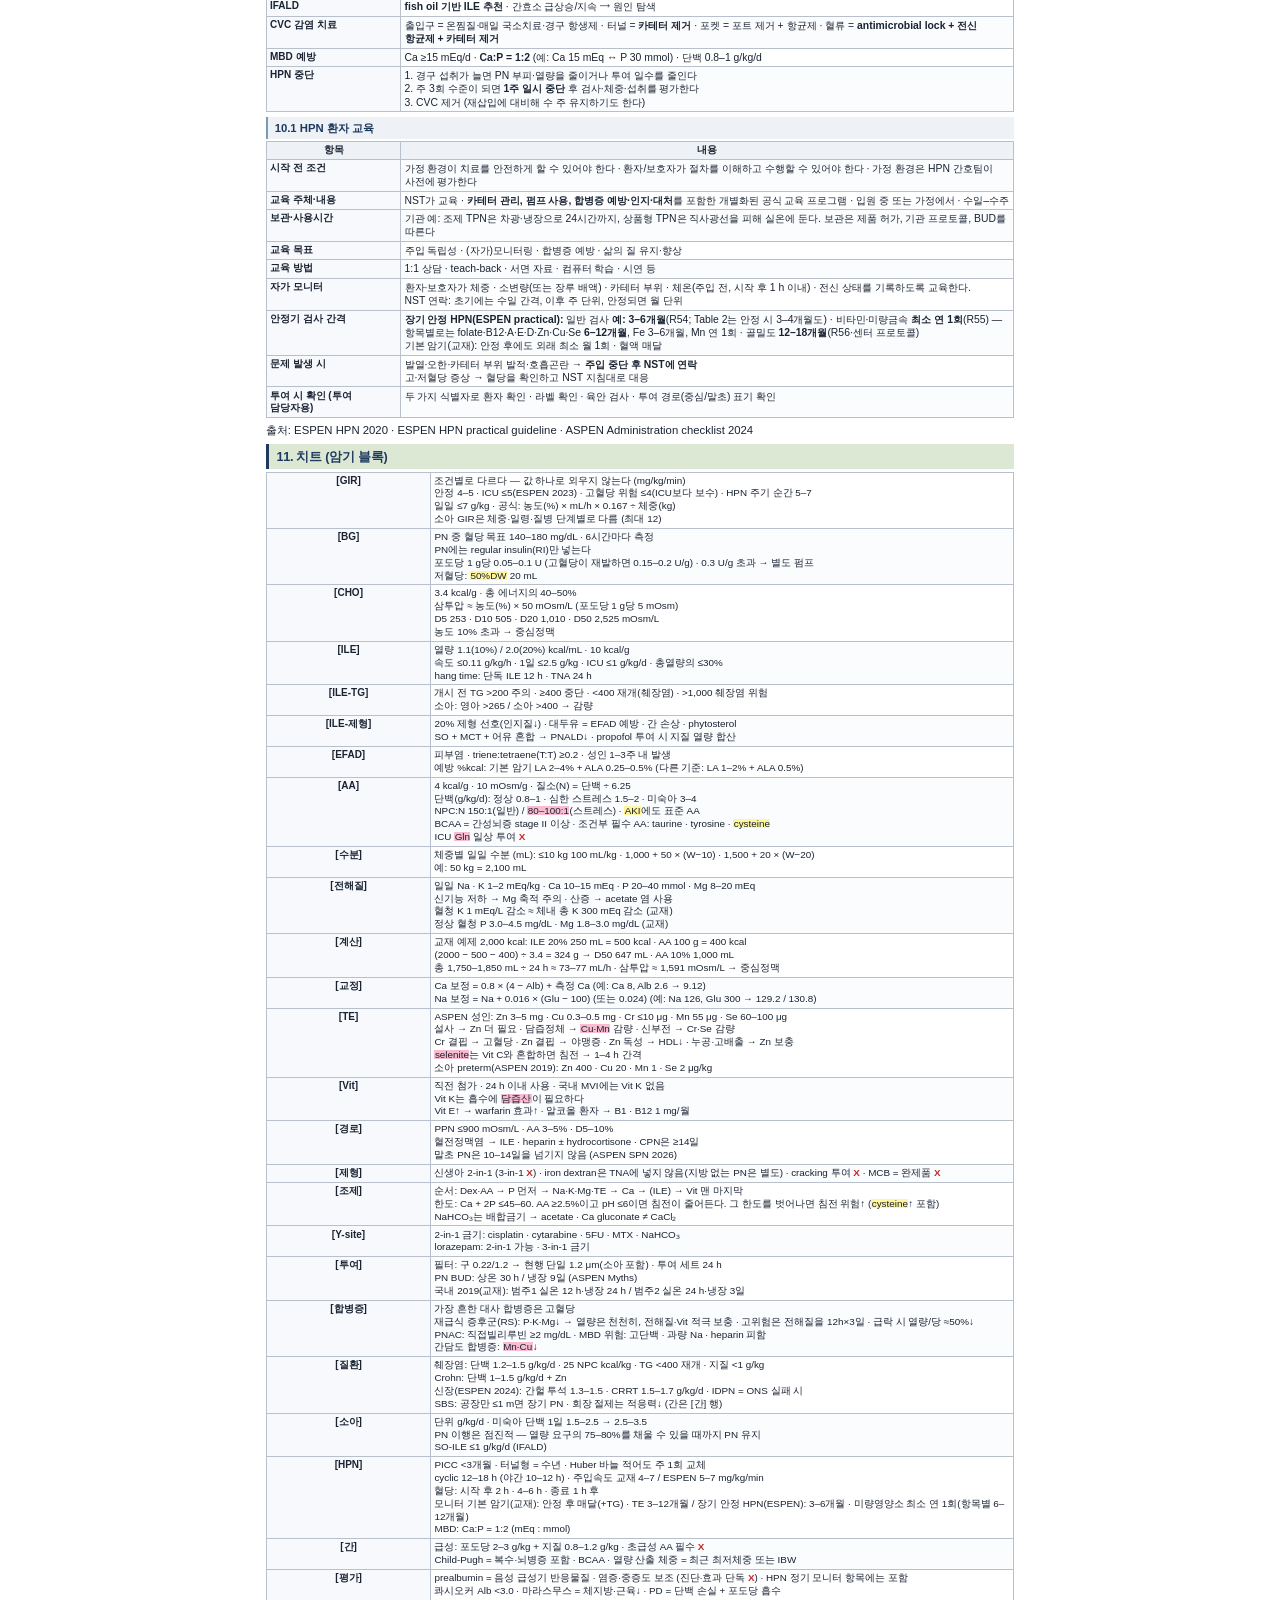
==== commit 177fc185: "Attach the units already used for glucose, triglycerides, and bilirubin. The seven-day wait and the " ====
--- a/PN_core_A4_print.html
+++ b/PN_core_A4_print.html
@@ -343,7 +343,7 @@
 <li>영양위험 있음 ⟶ EN 불가 상태가 <b>3–5일</b> 지속되면 시작</li>
 <li>중등–중증 영양불량 ⟶ <b>가능한 한 빨리</b></li>
 <li>중증 대사불안정 ⟶ <b>호전될 때까지 지연</b></li>
-<li>출처: ASPEN Myths 2024 p.1–2. EN 금기·EN 불내성·장 기능 부족이면 PN. 잘영양·안정에서 7일 대기는 그 조건이 있을 때</li>
+<li>출처: ASPEN Myths 2024 p.1–2. EN 금기·EN 불내성·장 기능 부족이면 PN. 잘영양·안정에서 EN 금기·불내성·장 기능 부족이면 7일까지 기다린다</li>
 </ul></td>
 </tr>
 </table>
@@ -393,7 +393,7 @@
 </tr>
 <tr>
 <td class="l1">소아</td>
-<td>저출생체중 미숙아 <b>24–48시간</b> · 신생아·영아는 경장을 2–3일보다 길게 못 받을 때 · 소아는 <b>5–7일</b></td>
+<td>저출생체중 미숙아 <b>24–48시간</b> · 신생아·영아는 경장을 2–3일보다 길게 못 받을 때 · 소아는 경구·경장으로 필요량을 못 채우면 <b>5–7일</b> 안에 PN</td>
 </tr>
 <tr>
 <td class="l1">질환 예 (EN 실패 후 PN)</td>
@@ -1546,7 +1546,7 @@
 <li>이어질 수 있는 것: HHS, 비케톤성 탈수, 혼수</li>
 <li>스트레스 대사: 체내 포도당 생성↑, 세포 포도당 흡수↓, 인슐린 저항</li>
 </ul></td>
-<td>GIR↓ · RI(PN 혼합) · 140–180 · Cr 결핍 시 multi-TE로 Cr 보충</td>
+<td>GIR↓ · RI(PN 혼합) · 140–180 mg/dL · Cr 결핍 시 multi-TE로 Cr 보충</td>
 </tr>
 <tr>
 <td class="l1">대사-저혈당</td>
@@ -1556,7 +1556,7 @@
 <tr>
 <td class="l1">대사-고TG</td>
 <td>과도 포도당 · 빠른 ILE(&gt;<mark class="hl-yellow" title="병원약사회">0.11 g/kg/h</mark>) · 패혈증</td>
-<td>ILE ↓/중단(≥400) · propofol 합산</td>
+<td>ILE ↓/중단(TG ≥400 mg/dL) · propofol 합산</td>
 </tr>
 <tr>
 <td class="l1">Azotemia</td>
@@ -1710,7 +1710,7 @@
 </tr>
 <tr>
 <td class="l1">모세혈 혈당</td>
-<td>PN 목표 도달까지 <b>6시간마다</b> · 이후 필요시 ⟶ <b>140–180</b> 유지</td>
+<td>PN 목표 도달까지 <b>6시간마다</b> · 이후 필요시 ⟶ <b>140–180 mg/dL</b> 유지</td>
 <td>일상<span class="x">X</span> · 주입 주기 맞춰 필요시</td>
 </tr>
 <tr>
@@ -1787,7 +1787,7 @@
 <tr>
 <td class="l1">Mg</td>
 <td><b>1.8–3.0</b> mg/dL</td>
-<td colspan="2"><b>기본 암기 = 굵은 값</b> · 기관마다 범위가 달라서 문제에 범위가 주어지면 그 범위 (예: Ca 8.6–10.2)</td>
+<td colspan="2"><b>기본 암기 = 굵은 값</b> · 기관마다 범위가 달라서 문제에 범위가 주어지면 그 범위를 쓴다 (예: Ca 8.6–10.2 mg/dL)</td>
 </tr>
 </table>
 </section>
@@ -1870,7 +1870,7 @@
 <li>선별 NRS 2002·<mark class="hl-yellow" title="병원약사회">NUTRIC</mark></li>
 <li>지질 <b>≤1.0 g/kg/d</b> · <b><mark class="hl-pink" title="전문약사 EXAM">Gln</mark> 일상 투여 X</b></li>
 <li>패혈증 단백 1.5–2.0 (장기기능 따라 0.6–2.5) · 아르기닌 ⟶ NO</li>
-<li>GIR ≤5 (ESPEN ICU 2023) · 고혈당 위험 시 ≤4 · BG 140–180</li>
+<li>GIR ≤5 mg/kg/min (ESPEN ICU 2023) · 고혈당 위험 시 ≤4 mg/kg/min · BG 140–180 mg/dL</li>
 <li>kcal <b>12–25 kcal/kg</b>(첫 7–10일) · 단백 <b>1.2–2.0 g/kg 실제체중</b>(BMI &lt;30)</li>
 <li>SPN ≥day 7 · ILE 첫주 허용</li>
 </ul>
@@ -2449,7 +2449,7 @@
 <tr><th class="l1" scope="row">[BG] </th><td>PN 중 혈당 목표 140–180 mg/dL · 6시간마다 측정<br>
 PN에는 regular insulin(RI)만 넣는다<br>
 포도당 1 g당 0.05–0.1 U (고혈당이 재발하면 0.15–0.2 U/g) · 0.3 U/g 초과 → 별도 펌프<br>
-저혈당: <mark class="hl-yellow" title="병원약사회">50%DW</mark></td></tr>
+저혈당: <mark class="hl-yellow" title="병원약사회">50%DW</mark> 20 mL</td></tr>
 <tr><th class="l1" scope="row">[CHO] </th><td>3.4 kcal/g · 총 에너지의 40–50%<br>
 삼투압 ≈ 농도(%) × 50 mOsm/L (포도당 1 g당 5 mOsm)<br>
 D5 253 · D10 505 · D20 1,010 · D50 2,525 mOsm/L<br>
@@ -2500,8 +2500,8 @@
 PN BUD: 상온 30 h / 냉장 9일 (ASPEN Myths)<br>
 국내 2019(교재): 범주1 실온 12 h·냉장 24 h / 범주2 실온 24 h·냉장 3일</td></tr>
 <tr><th class="l1" scope="row">[합병증] </th><td>가장 흔한 대사 합병증은 고혈당<br>
-재급식 증후군(RS): P·K·Mg↓ → 열량은 천천히, 전해질·Vit 적극 보충 · 고위험 12h×3일 · 급락 시 열량/당 ≈50%↓<br>
-PNAC: 직접빌리루빈 ≥2 · MBD 위험: 고단백 · 과량 Na · heparin 피함<br>
+재급식 증후군(RS): P·K·Mg↓ → 열량은 천천히, 전해질·Vit 적극 보충 · 고위험은 전해질을 12h×3일 · 급락 시 열량/당 ≈50%↓<br>
+PNAC: 직접빌리루빈 ≥2 mg/dL · MBD 위험: 고단백 · 과량 Na · heparin 피함<br>
 간담도 합병증: <mark class="hl-pink" title="전문약사 EXAM">Mn·Cu</mark>↓</td></tr>
 <tr><th class="l1" scope="row">[질환] </th><td>췌장염: 단백 1.2–1.5 g/kg/d · 25 NPC kcal/kg · TG <400 재개 · 지질 <1 g/kg<br>
 Crohn: 단백 1–1.5 g/kg/d + Zn<br>
